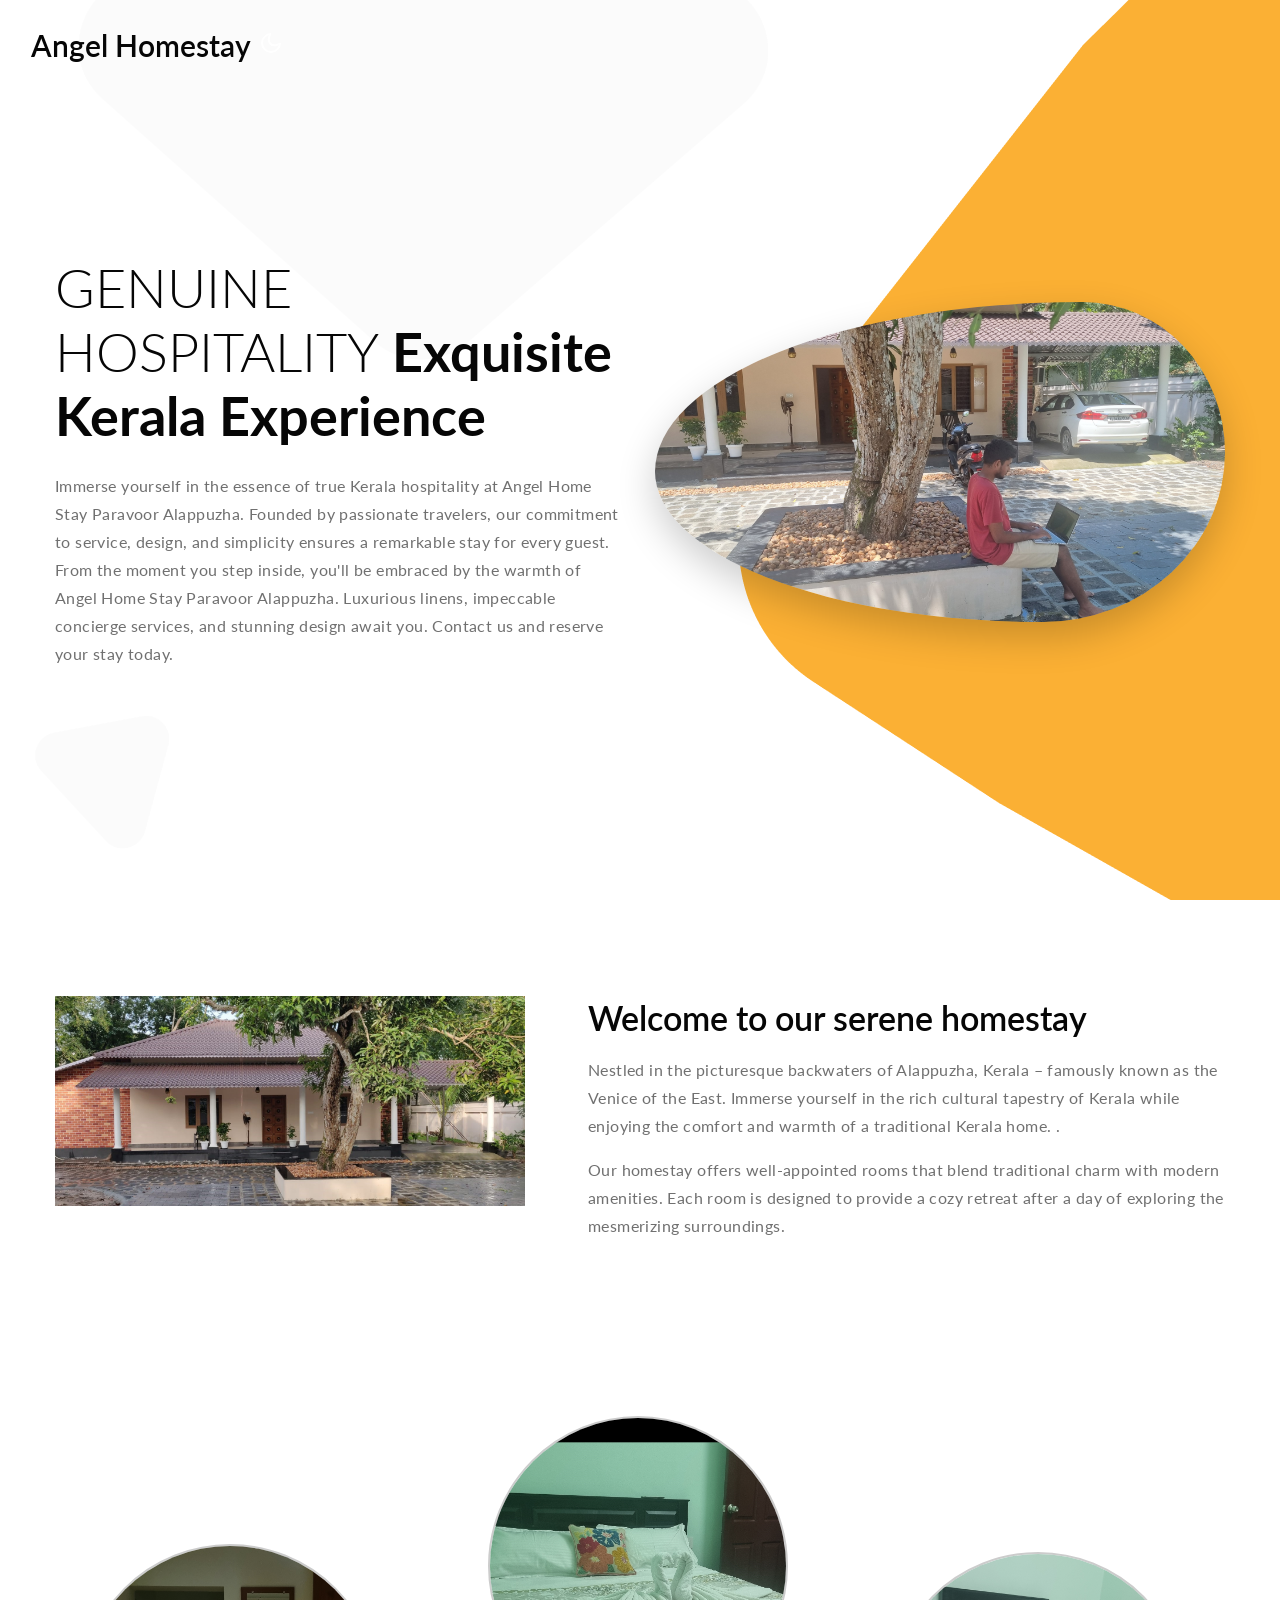
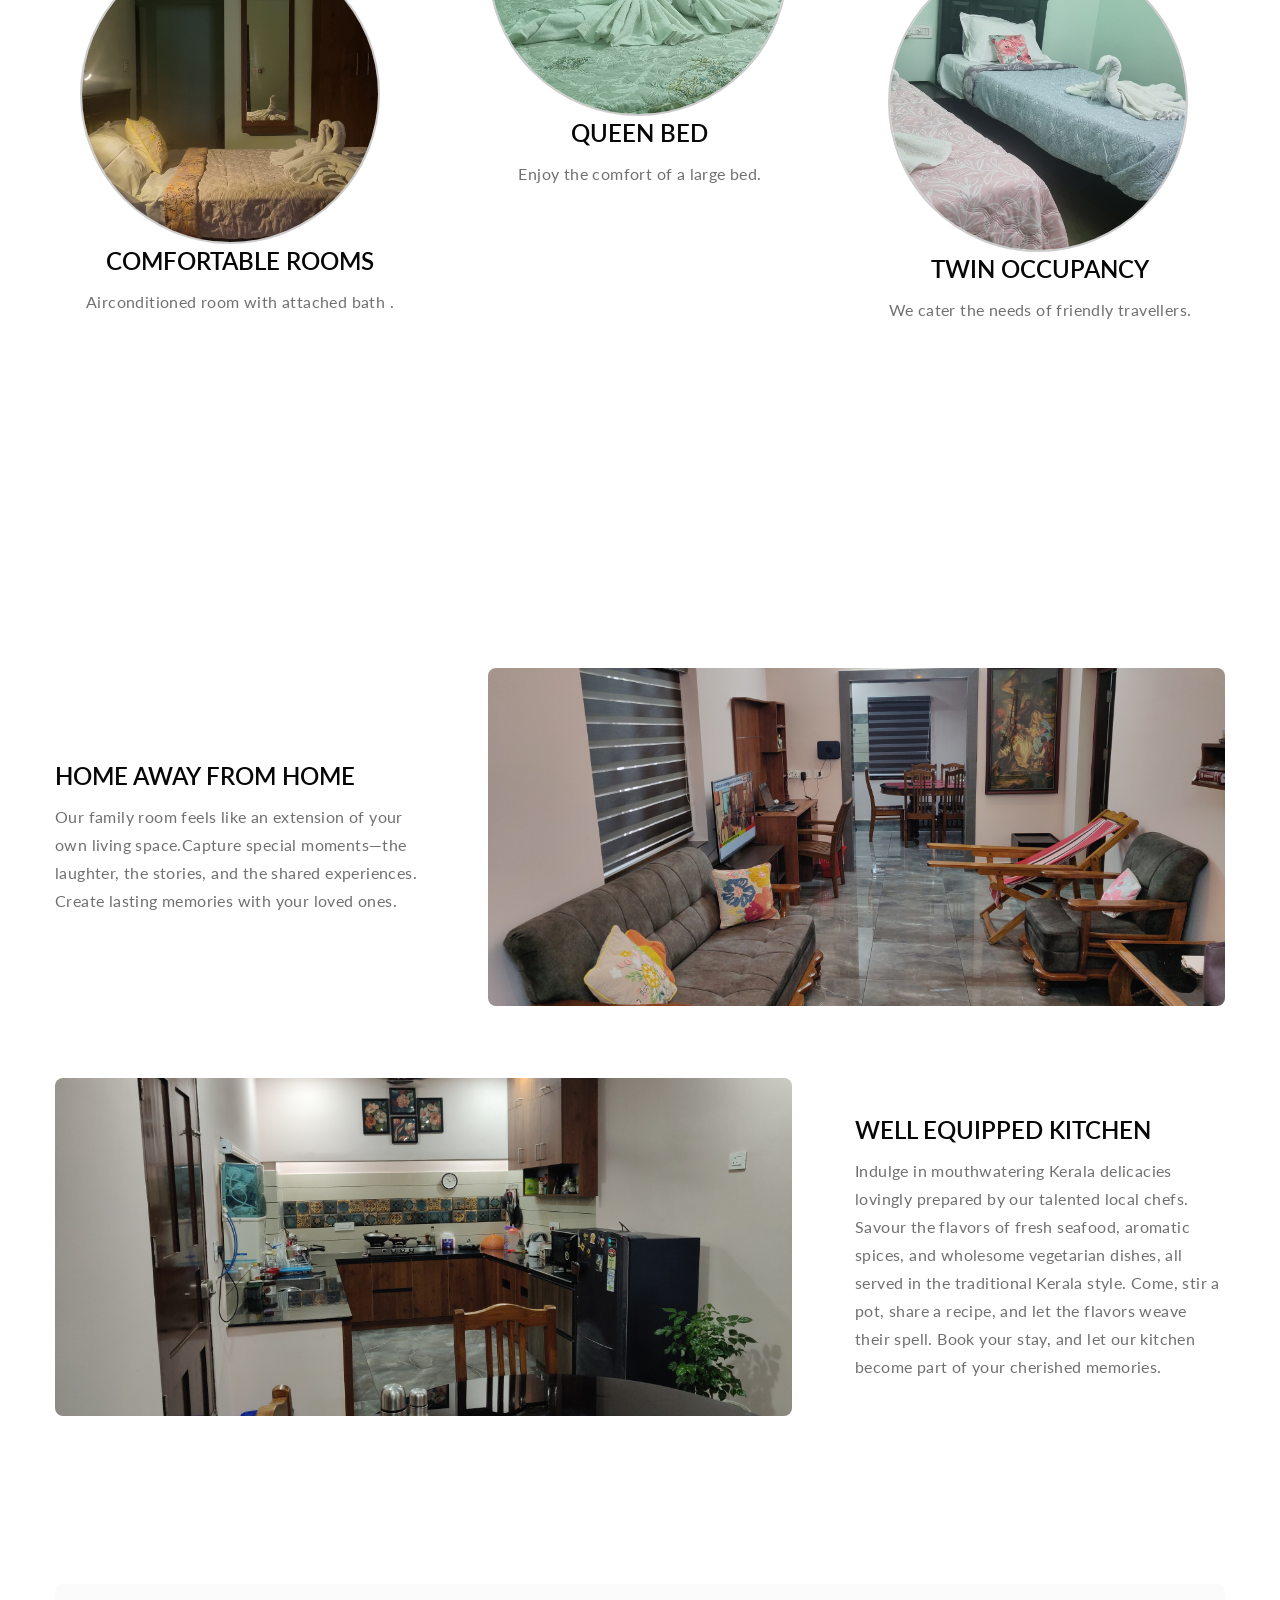
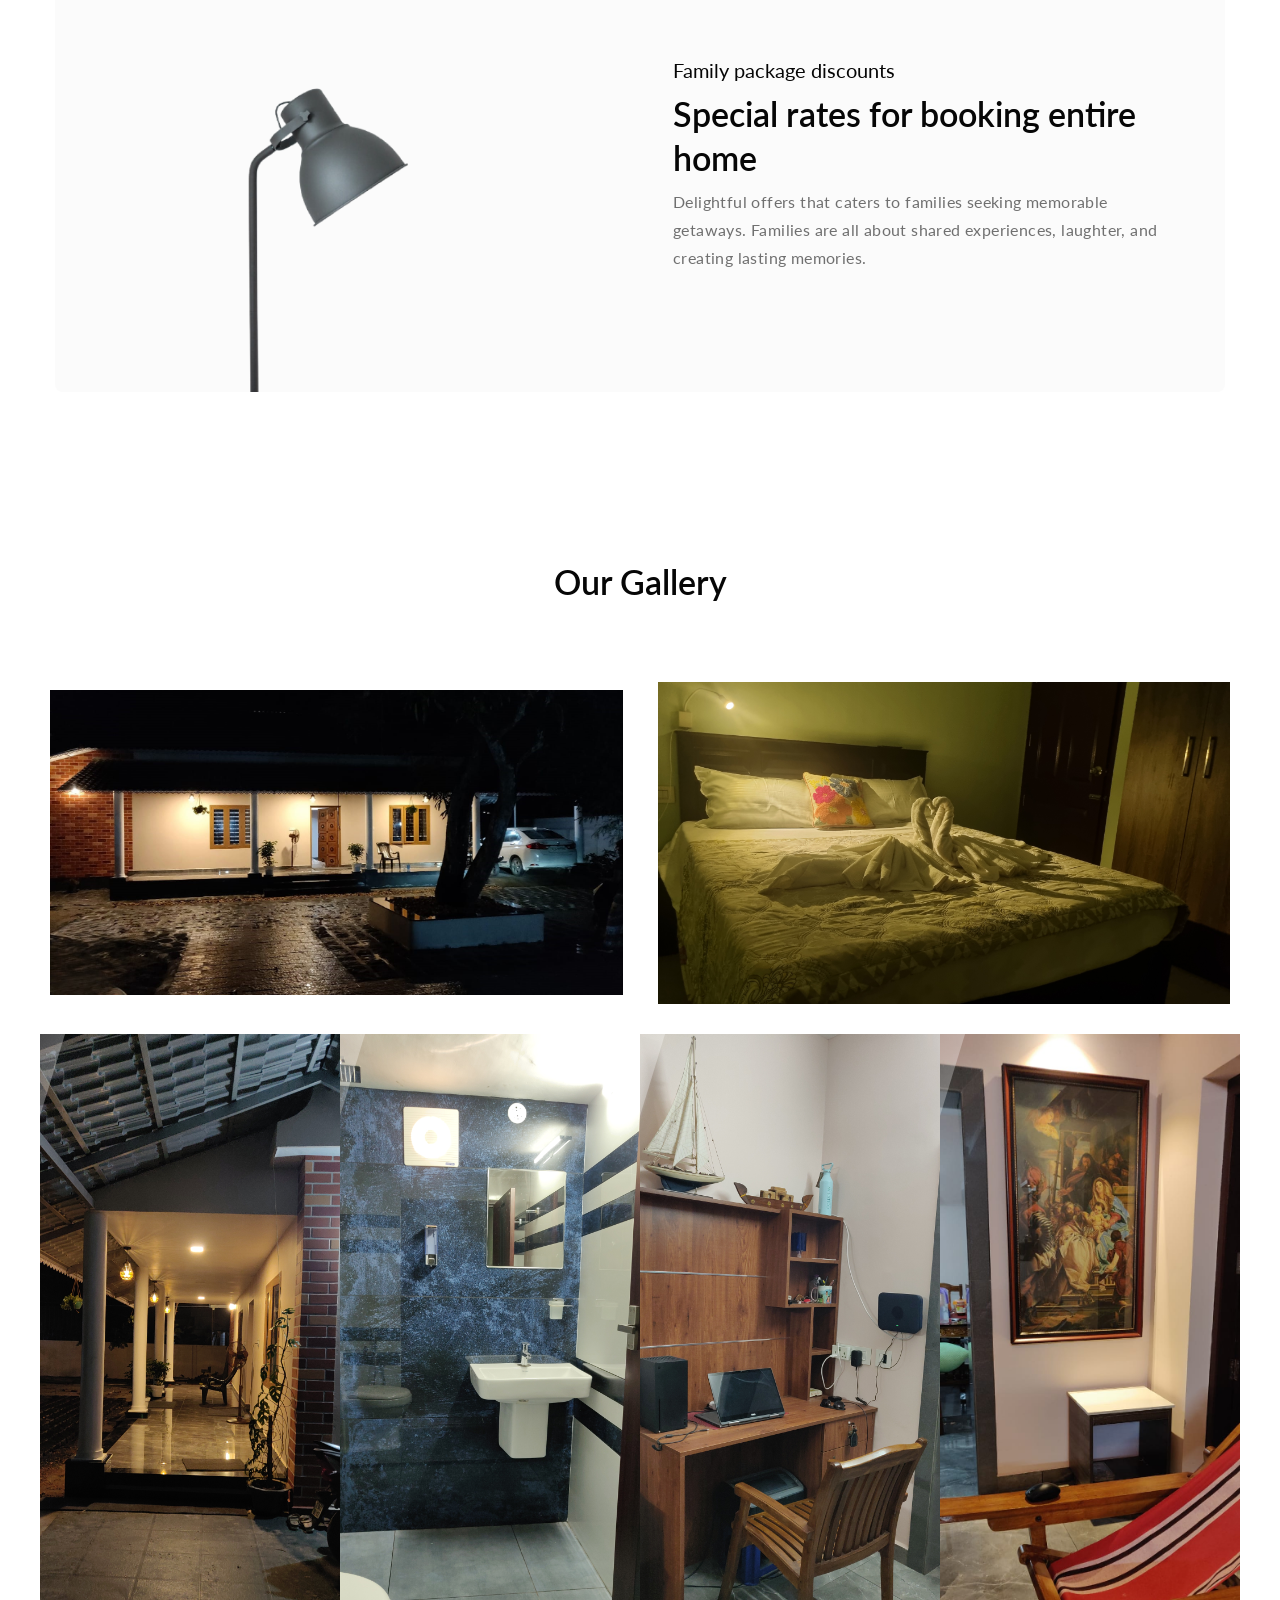
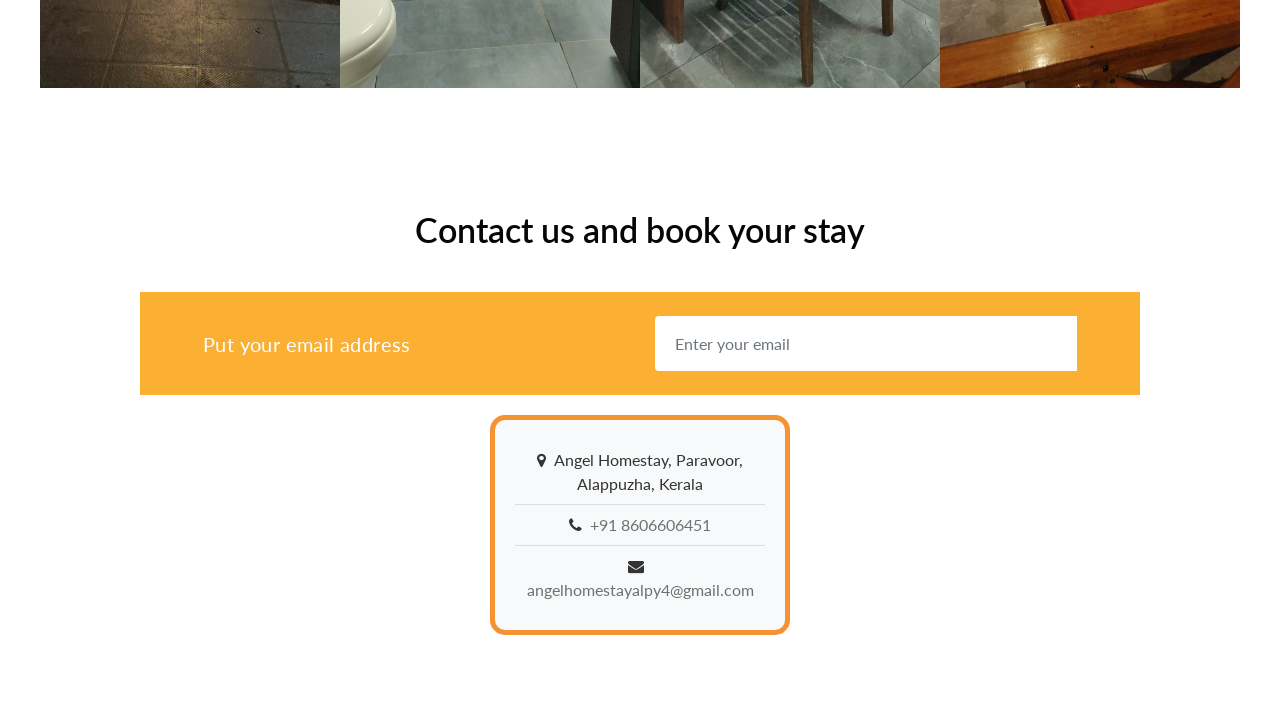
==== index.html @ 3b18d799 "Add files via upload" ====
<!--
Author: W3layouts
Author URL: http://w3layouts.com
-->
<!doctype html>
<html lang="en">

<head>
    <!-- Required meta tags -->
    <meta charset="utf-8">
    <meta name="viewport" content="width=device-width, initial-scale=1, shrink-to-fit=no">
    <title>Angel Homestay</title>
    <!-- google-fonts -->
    <link href="//fonts.googleapis.com/css2?family=Lato:wght@100;300;400;700;900&display=swap" rel="stylesheet">
    <!-- //google-fonts -->
    <!-- Template CSS Style link -->
    <link rel="stylesheet" href="assets/css/style-starter.css">
</head>

<body>
    <!--header-->
    <header id="site-header" class="fixed-top">
        <div class="container-fluid">
            <nav class="navbar navbar-expand-lg stroke">
                <h1>
                    <a class="navbar-brand d-flex align-items-center" href="index.html">
                       Angel Homestay</a>
                </h1>
                <!-- 
 <i class="fa fa-yelp mr-1" aria-hidden="true">if logo is image enable this   
    <a class="navbar-brand" href="#index.html">
        <img src="image-path" alt="Your logo" title="Your logo" style="height:35px;" />
    </a> -->

                <!-- toggle switch for light and dark theme -->
                <div class="cont-ser-position">
                    <nav class="navigation">
                        <div class="theme-switch-wrapper">
                            <label class="theme-switch" for="checkbox">
                                <input type="checkbox" id="checkbox">
                                <div class="mode-container">
                                    <i class="gg-sun"></i>
                                    <i class="gg-moon"></i>
                                </div>
                            </label>
                        </div>
                    </nav>
                </div>
                <!-- //toggle switch for light and dark theme -->
            </nav>
        </div>
    </header>
    <!--//header-->

    <!-- banner section -->
    <section id="home" class="w3l-banner py-5">
        <div class="container pt-5 pb-md-4">
            <div class="row align-items-center">
                <div class="col-md-6 pt-md-0 pt-4">
                    <h3 class="mb-sm-4 mb-3 title">GENUINE HOSPITALITY
                        <span>Exquisite Kerala Experience</span></h3>
                    <p>Immerse yourself in the essence of true Kerala hospitality at Angel Home Stay Paravoor Alappuzha. Founded by passionate travelers, our commitment to service, design, and simplicity ensures a remarkable stay for every guest.
From the moment you step inside, you'll be embraced by the warmth of Angel Home Stay Paravoor Alappuzha. Luxurious linens, impeccable concierge services, and stunning design await you. Contact us and reserve your stay today.</p>
                </div>
                <div class="col-md-6 banner-right mt-md-0 mt-4 text-right">
                    <img class="img-fluid" src="assets/images/banner2.jpg" alt=" ">
                </div>
            </div>
        </div>
    </section>
    <!-- //banner section -->

    <!-- banner bottom section -->
    <section class="w3l-aboutblock py-5">
        <div class="container py-md-5 py-sm-4">
            <div class="row">
                <div class="col-lg-5 left-wthree-img mb-lg-0 mb-5">
                    <img class="img-fluid" src="assets/images/about.jpg" alt=" ">
                </div>
                <div class="col-lg-7 about-right-faq align-self pl-lg-5">
                    <h3 class="title-style mb-2">Welcome to our serene homestay</h3>
                    <p class="mt-3"> Nestled in the picturesque backwaters of Alappuzha, Kerala – famously known as the Venice of the East. Immerse yourself in the rich cultural tapestry of Kerala while enjoying the comfort and warmth of a traditional Kerala home.
.</p>
                    <p class="mt-3">Our homestay offers well-appointed rooms that blend traditional charm with modern amenities. Each room is designed to provide a cozy retreat after a day of exploring the mesmerizing surroundings.

                            </div>
                        </div>
                    </div>
                </div>

    <!-- grids section -->
    <section class="w3l-grids-sec py-5">
        <div class="container py-md-4">
            <div class="row text-center justify-content-center">
                <div class="col-lg-4 col-md-6 col-sm-6 p-0">
                    <div class="grid-content-sec column-content p-4">
                        <div class="image-wrapper">
                            <img src="assets/images/grid1.jpg" alt="product" class="responsive-circle">
                        </div>
                        <h5><a href="about.html" class="title-style-anchor" style=>Comfortable Rooms</a></h5>
                        <p class="para">Airconditioned room with attached bath .</p>
                    </div>
                </div>
                <div class="col-lg-4 col-md-6 col-sm-6 p-2">
                    
                    <div class="grid-content-sec column-content mt-sm-4 p-4">
                        <div class="image-wrapper">
                            <img src="assets/images/grid2.jpg" alt="product" class="responsive-circle">
                        </div>
                        <h5><a href="about.html" class="title-style-anchor">Queen bed</a></h5>
                        <p class="para">Enjoy the comfort of a large bed.</p>
                    </div>
                </div>
                <div class="col-lg-4 col-md-6 col-sm-6 p-2 mt-lg-0 mt-4 d-grid-res">
                    <div class="grid-content-sec column-content respon-order-2 mb-lg-4 p-4">
                        <div class="image-wrapper">
                            <img src="assets/images/grid3.jpg" alt="product" class="responsive-circle">
                        </div>
                        <h5><a href="about.html" class="title-style-anchor">Twin Occupancy</a></h5>
                        <p class="para">We cater the needs of friendly travellers.</p>
                    </div>
                    
                </div>
            </div>
        </div>
    </section>
    <!-- //grids section -->

    <!-- image with content section -->
    <section class="image-with-content py-sm-5 py-4">
        <div class="container py-md-5">
            <div class="row align-items-center">
                <div class="col-lg-4 col-md-5 content-sec-1">
                    <h4><a href="services.html" class="title-style-anchor">Home Away from Home</a></h4>
                    <p>Our family room feels like an extension of your own living space.Capture special moments—the laughter, the stories, and the shared experiences. Create lasting memories with your loved ones.
                    </p>
                </div>
                <div class="col-lg-8 col-md-7 pl-lg-5 mt-md-0 mt-sm-5 mt-4">
                    <img src="assets/images/image1.jpg" alt="product" class="img-responsive">
                </div>
            </div>
            <div class="row align-items-center d-grid-res mt-5 pt-md-4">
                <div class="col-lg-8 col-md-7 pr-lg-5 mt-md-0 mt-sm-5 mt-4 respon-order-2">
                    <img src="assets/images/image2.jpg" alt="product" class="img-responsive">
                </div>
                <div class="col-lg-4 col-md-5 content-sec-1 respon-order-1">
                    <h4><a href="services.html" class="title-style-anchor">Well Equipped Kitchen</a></h4>
                    <p>Indulge in mouthwatering Kerala delicacies lovingly prepared by our talented local chefs. Savour the flavors of fresh seafood, aromatic spices, and wholesome vegetarian dishes, all served in the traditional Kerala style.
                        Come, stir a pot, share a recipe, and let the flavors weave their spell. Book your stay, and let our kitchen become part of your cherished memories. 

                    </p>
                </div>
            </div>
        </div>
    </section>
    <!-- //image with content section -->

    <!-- background section -->
    <div class="w3l-background-sec py-5">
        <div class="container py-md-4">
            <div class="content-section py-5">
                <div style="max-width:600px" class="ml-auto py-4 px-sm-5 px-4">
                    <h5 class="title-small mb-2">Family package discounts</h5>
                    <h3 class="title-style mb-2">Special rates for booking entire home </h3>
                    <p>Delightful offers that caters to families seeking memorable getaways. Families are all about shared experiences, laughter, and creating lasting memories.</p>
                    <ul class="list-coast mt-4">
                    </ul>
                    <div class="mt-5">
                    </div>
                </div>
            </div>
        </div>
    </div>
    <!-- //background section -->

    <!-- gallery section -->
    <div class="gallery section-agile py-5">
        <div class="container py-lg-5 py-md-4">
            <div class="row justify-content-center text-center">
                <div class="col-md-8">
                    <div class="section-heading mb-sm-5 mb-4">
                        <h3 class="title-style mb-2">Our Gallery</h3>
                    </div>
                </div>
            </div>
            <div class="row gallery_grids">
                <div class="flex-container1 ">
                    <div class="column column1 hover14">
                        <a href="assets/images/g5.jpg">
                            <figure>
                                <img src="assets/images/g5.jpg"/>
                            </figure>
                        </a>

                    </div>
                    <div class="column column2 hover14">
                        <a href="assets/images/g6.jpg">
                            <figure>
                                <img src="assets/images/g6.jpg"/>
                            </figure>
                        </a>
                    </div>
                    
                </div>
                <!--
                <div>
                    <div class="flex-container2">
                        <div class="column column3">
                            <a href="assets/images/g1.jpg">
                                <figure>
                                    <img src="assets/images/g1.jpg"/>
                                </figure>
                            </a>

                        </div>

                        <div class="column column3">
                            <a href="assets/images/g2.jpg">
                                <figure>
                                    <img src="assets/images/g2.jpg"/>
                                </figure>
                            </a>

                        </div>

                        <div class="column column3">
                            <a href="assets/images/g3.jpg">
                                <figure>
                                    <img src="assets/images/g3.jpg"/>
                                </figure>
                            </a>

                        </div>

                        <div class="column column3">
                            <a href="assets/images/g4.jpg">
                                <figure>
                                    <img src="assets/images/g4.jpg"/>
                                </figure>
                            </a>

                        </div>
                    </div>
                -->
                
                <div class="col-4 gallery-img-grid gallery_grid1 hover14 column">
                    <div class="gallery_effect">
                        <a href="assets/images/g1.jpg" class="js-img-viwer d-block">
                            <figure>
                                <img src="assets/images/g1.jpg" alt=" " class="img-fluid" />
                            </figure>
                        </a>
                    </div>
                </div>
                <div class="col-4 gallery-img-grid hover14 column">
                    <div class="gallery_effect">
                        <a href="assets/images/g4.jpg" class="js-img-viwer d-block">
                            <figure>
                                <img src="assets/images/g4.jpg" alt=" " class="img-fluid" />
                            </figure>
                        </a>
                    </div>
                </div>
                <div class="col-4 gallery-img-grid hover14 column">
                    <div class="gallery_effect">
                        <a href="assets/images/g3.jpg" class="js-img-viwer d-block">
                            <figure>
                                <img src="assets/images/g3.jpg" alt=" " class="img-fluid" />
                            </figure>
                        </a>
                    </div>
                </div>
                <div class="col-4 gallery-img-grid hover14 column">
                    <div class="gallery_effect">
                        <a href="assets/images/g2.jpg" class="js-img-viwer d-block">
                            <figure>
                                <img src="assets/images/g2.jpg" alt=" " class="img-fluid" />
                            </figure>
                        </a>
                    </div>
                </div>
                </div>
                
                <!--div class="col-4 gallery-img-grid hover14 column">
                    <div class="gallery_effect">
                        <a href="assets/images/g5.jpg" class="js-img-viwer d-block">
                            <figure>
                                <img src="assets/images/g5.jpg" alt=" " class="img-fluid" />
                            </figure>
                        </a>
                    </div>
                </!--div>
                <div class="col-4 gallery-img-grid hover14 column">
                    <div class="gallery_effect">
                        <a href="assets/images/g6.jpg" class="js-img-viwer d-block">
                            <figure>
                                <img src="assets/images/g6.jpg" alt=" " class="img-fluid" />
                            </figure>
                        </a>
                    </div>
                </div>-->
            </div>
        </div>
    </div>
    <!-- //gallery section -->

    <!-- text content -->
    <div class="w3l-text-6 text-center py-4">
        <div class="container">
            <div class="m-auto" style="max-width:500px;">
                <h3 class="title-style mb-3">Contact us and book your stay</h3>
            </div>
        </div>
    </div>
    <!-- //text content -->

    <!-- form section -->
    <div class="main-w3 px-md-4 " id="newsletter">
        <div class="container ">
            <div class="w3l-forms-9 py-4 m-auto px-md-5 px-4" style="max-width:1000px">
                <div class="container-fluid ">
                    <div class="row align-items-center">
                        <div class="main-midd col-xl-6 col-lg-5">
                            <p  style="font-size: 20px;">Put your email address</p>
                        </div>
                        <div class="main-midd-2 col-xl-6 col-lg-7 mt-lg-0 ">
                            <form action="#url" method="GET" class="rightside-form">
                                <input type="email" class="form-control" name="email" placeholder="Enter your email"/>
                            </form>
                        </div>
                    </div>
                </div>
            </div>
        </div>
    </div>
    <!-- //form section -->

    <!-- footer -->
    
                    
                    <!-- <div class="col-lg-3 footer-contact-list mt-lg-0 mt-md-5 mt-4 align-items-center">
                        <h6 class="footer-title-29">Contact Info </h6>
                        <ul class="align-items-center">
                            <li class="d-flex align-items-center py-2"><i class="fa fa-map-marker mr-2"
                                    aria-hidden="true"></i>Angel Homestay, Paravoor, Alappuzha, Kerala</li>
                            <li class="d-flex align-items-center py-2"><i class="fa fa-phone mr-2"
                                    aria-hidden="true"></i><a href="tel:+12 23456790">+91
                                    8606606451</a></li>
                            <li class="d-flex align-items-center py-2"><i class="fa fa-envelope mr-2"
                                    aria-hidden="true"></i><a href="mailto:angelhomestayalpy4@gmail.co">angelhomestayalpy4@gmail.com</a></li>
                        </ul>
                    </div> -->
                    <div class="container21">
                        <ul class="centered-list">
                            <li class="  py-2"><i class="fa fa-map-marker mr-2"
                                aria-hidden="true"></i>Angel Homestay, Paravoor, Alappuzha, Kerala</li>
                        <li class="  py-2"><i class="fa fa-phone mr-2"
                                aria-hidden="true"></i><a href="tel:+12 23456790">+91
                                8606606451</a></li>
                        <li class="  py-2"><i class="fa fa-envelope mr-2"
                                aria-hidden="true"></i><a href="mailto:angelhomestayalpy4@gmail.co">angelhomestayalpy4@gmail.com</a></li>
                        </ul>
                    </div>
                
    <!-- //footer -->
   

    <!-- Js scripts -->
    <!-- move top -->
    <button onclick="topFunction()" id="movetop" title="Go to top">
        <span class="fa fa-level-up" aria-hidden="true"></span>
    </button>
    <script>
        // When the user scrolls down 20px from the top of the document, show the button
        window.onscroll = function () {
            scrollFunction()
        };

        function scrollFunction() {
            if (document.body.scrollTop > 20 || document.documentElement.scrollTop > 20) {
                document.getElementById("movetop").style.display = "block";
            } else {
                document.getElementById("movetop").style.display = "none";
            }
        }

        // When the user clicks on the button, scroll to the top of the document
        function topFunction() {
            document.body.scrollTop = 0;
            document.documentElement.scrollTop = 0;
        }
    </script>
    <!-- //move top -->

    <!-- common jquery plugin -->
    <script src="assets/js/jquery-3.3.1.min.js"></script>
    <!-- //common jquery plugin -->

    <!-- gallery popup js -->
    <script src="assets/js/smartphoto.js"></script>
    <script>
        document.addEventListener('DOMContentLoaded', function () {
            const sm = new SmartPhoto(".js-img-viwer", {
                showAnimation: false
            });
            // sm.destroy();
        });
    </script>
    <!-- //gallery popup js -->

    <!-- theme switch js (light and dark)-->
    <script src="assets/js/theme-change.js"></script>
    <script>
        function autoType(elementClass, typingSpeed) {
            var thhis = $(elementClass);
            thhis.css({
                "position": "relative",
                "display": "inline-block"
            });
            thhis.prepend('<div class="cursor" style="right: initial; left:0;"></div>');
            thhis = thhis.find(".text-js");
            var text = thhis.text().trim().split('');
            var amntOfChars = text.length;
            var newString = "";
            thhis.text("|");
            setTimeout(function () {
                thhis.css("opacity", 1);
                thhis.prev().removeAttr("style");
                thhis.text("");
                for (var i = 0; i < amntOfChars; i++) {
                    (function (i, char) {
                        setTimeout(function () {
                            newString += char;
                            thhis.text(newString);
                        }, i * typingSpeed);
                    })(i + 1, text[i]);
                }
            }, 1500);
        }

        $(document).ready(function () {
            // Now to start autoTyping just call the autoType function with the 
            // class of outer div
            // The second paramter is the speed between each letter is typed.   
            autoType(".type-js", 200);
        });
    </script>
    
</body>

</html>
---- assets/css/style-starter.css ----
@charset "UTF-8";

/*--
Author: W3layouts
Author URL: http://w3layouts.com
--*/
/*!
 * Bootstrap v4.4.1 (https://getbootstrap.com/)
 * Copyright 2011-2019 The Bootstrap Authors
 * Copyright 2011-2019 Twitter, Inc.
 * Licensed under MIT (https://github.com/twbs/bootstrap/blob/master/LICENSE)
 */
:root {
  --blue: #007bff;
  --indigo: #6610f2;
  --purple: #6f42c1;
  --pink: #e83e8c;
  --red: #dc3545;
  --orange: #fd7e14;
  --yellow: #ffc107;
  --green: #28a745;
  --teal: #20c997;
  --cyan: #17a2b8;
  --white: #fff;
  --gray: #6c757d;
  --gray-dark: #343a40;
  --primary: #ff4c4c;
  --secondary: #e71d36;
  --success: #28a745;
  --info: #17a2b8;
  --warning: #ffc107;
  --danger: #dc3545;
  --light: #f8f9fa;
  --dark: #343a40;
  --breakpoint-xs: 0;
  --breakpoint-sm: 576px;
  --breakpoint-md: 768px;
  --breakpoint-lg: 992px;
  --breakpoint-xl: 1200px;
  --font-family-sans-serif: -apple-system, BlinkMacSystemFont, "Segoe UI", Roboto, "Helvetica Neue", Arial, "Noto Sans", sans-serif, "Apple Color Emoji", "Segoe UI Emoji", "Segoe UI Symbol", "Noto Color Emoji";
  --font-family-monospace: SFMono-Regular, Menlo, Monaco, Consolas, "Liberation Mono", "Courier New", monospace;
}

*,
*::before,
*::after {
  box-sizing: border-box;
}

html {
  font-family: sans-serif;
  line-height: 1.15;
  -webkit-text-size-adjust: 100%;
  -webkit-tap-highlight-color: rgba(0, 0, 0, 0);
}

article,
aside,
figcaption,
figure,
footer,
header,
hgroup,
main,
nav,
section {
  display: block;
}

body {
  margin: 0;
  font-family: -apple-system, BlinkMacSystemFont, "Segoe UI", Roboto, "Helvetica Neue", Arial, "Noto Sans", sans-serif, "Apple Color Emoji", "Segoe UI Emoji", "Segoe UI Symbol", "Noto Color Emoji";
  font-size: 1rem;
  font-weight: 400;
  line-height: 1.5;
  color: #212529;
  text-align: left;
  background-color: #fff;
}

[tabindex="-1"]:focus:not(:focus-visible) {
  outline: 0 !important;
}

hr {
  box-sizing: content-box;
  height: 0;
  overflow: visible;
}

h1,
h2,
h3,
h4,
h5,
h6 {
  margin-top: 0;
  margin-bottom: 0.5rem;
}

p {
  margin-top: 0;
  margin-bottom: 1rem;
}

abbr[title],
abbr[data-original-title] {
  text-decoration: underline;
  -webkit-text-decoration: underline dotted;
  text-decoration: underline dotted;
  cursor: help;
  border-bottom: 0;
  -webkit-text-decoration-skip-ink: none;
  text-decoration-skip-ink: none;
}

address {
  margin-bottom: 1rem;
  font-style: normal;
  line-height: inherit;
}

ol,
ul,
dl {
  margin-top: 0;
  margin-bottom: 1rem;
}

ol ol,
ul ul,
ol ul,
ul ol {
  margin-bottom: 0;
}

dt {
  font-weight: 600;
}

dd {
  margin-bottom: .5rem;
  margin-left: 0;
}

blockquote {
  margin: 0 0 1rem;
}

b,
strong {
  font-weight: bolder;
}

small {
  font-size: 80%;
}

sub,
sup {
  position: relative;
  font-size: 75%;
  line-height: 0;
  vertical-align: baseline;
}

sub {
  bottom: -.25em;
}

sup {
  top: -.5em;
}

a {
  color: var(--font-color);
  text-decoration: none;
  background-color: transparent;
}

a:hover {
  color: var(--primary-color);
  text-decoration: underline;
}

a,
a:hover,
button,
button:hover {
  text-decoration: none;
  transition: .5s all;
  -moz-transition: .5s all;
}

a:not([href]) {
  color: inherit;
  text-decoration: none;
}

a:not([href]):hover {
  color: inherit;
  text-decoration: none;
}

pre,
code,
kbd,
samp {
  font-family: SFMono-Regular, Menlo, Monaco, Consolas, "Liberation Mono", "Courier New", monospace;
  font-size: 1em;
}

pre {
  margin-top: 0;
  margin-bottom: 1rem;
  overflow: auto;
}

figure {
  margin: 0 0 1rem;
}

img {
  vertical-align: middle;
  border-style: none;
}

svg {
  overflow: hidden;
  vertical-align: middle;
}

table {
  border-collapse: collapse;
}

caption {
  padding-top: 0.75rem;
  padding-bottom: 0.75rem;
  color: #6c757d;
  text-align: left;
  caption-side: bottom;
}

th {
  text-align: inherit;
}

label {
  display: inline-block;
  margin-bottom: 0.5rem;
}

button {
  border-radius: 0;
}

button:focus {
  outline: 1px dotted;
  outline: 5px auto -webkit-focus-ring-color;
}

input,
button,
select,
optgroup,
textarea {
  margin: 0;
  font-family: inherit;
  font-size: inherit;
  line-height: inherit;
}

button,
input {
  overflow: visible;
}

button,
select {
  text-transform: none;
}

select {
  word-wrap: normal;
}

button,
[type="button"],
[type="reset"],
[type="submit"] {
  -webkit-appearance: button;
}

button:not(:disabled),
[type="button"]:not(:disabled),
[type="reset"]:not(:disabled),
[type="submit"]:not(:disabled) {
  cursor: pointer;
}

button::-moz-focus-inner,
[type="button"]::-moz-focus-inner,
[type="reset"]::-moz-focus-inner,
[type="submit"]::-moz-focus-inner {
  padding: 0;
  border-style: none;
}

input[type="radio"],
input[type="checkbox"] {
  box-sizing: border-box;
  padding: 0;
}

input[type="date"],
input[type="time"],
input[type="datetime-local"],
input[type="month"] {
  -webkit-appearance: listbox;
}

textarea {
  overflow: auto;
  resize: vertical;
}

fieldset {
  min-width: 0;
  padding: 0;
  margin: 0;
  border: 0;
}

legend {
  display: block;
  width: 100%;
  max-width: 100%;
  padding: 0;
  margin-bottom: .5rem;
  font-size: 1.5rem;
  line-height: inherit;
  color: inherit;
  white-space: normal;
}

@media (max-width: 1200px) {
  legend {
    font-size: calc(1.275rem + 0.3vw);
  }
}

progress {
  vertical-align: baseline;
}

[type="number"]::-webkit-inner-spin-button,
[type="number"]::-webkit-outer-spin-button {
  height: auto;
}

[type="search"] {
  outline-offset: -2px;
  -webkit-appearance: none;
}

[type="search"]::-webkit-search-decoration {
  -webkit-appearance: none;
}

::-webkit-file-upload-button {
  font: inherit;
  -webkit-appearance: button;
}

output {
  display: inline-block;
}

summary {
  display: list-item;
  cursor: pointer;
}

template {
  display: none;
}

[hidden] {
  display: none !important;
}

h1,
h2,
h3,
h4,
h5,
h6,
.h1,
.h2,
.h3,
.h4,
.h5,
.h6 {
  margin-bottom: 0.5rem;
  font-weight: 400;
  line-height: 28px;
}

h1,
.h1 {
  font-size: 2.5rem;
}

@media (max-width: 1200px) {

  h1,
  .h1 {
    font-size: calc(1.375rem + 1.5vw);
  }
}

h2,
.h2 {
  font-size: 2rem;
}

@media (max-width: 1200px) {

  h2,
  .h2 {
    font-size: calc(1.325rem + 0.9vw);
  }
}

h3,
.h3 {
  font-size: 1.75rem;
}

@media (max-width: 1200px) {

  h3,
  .h3 {
    font-size: calc(1.3rem + 0.6vw);
  }
}

h4,
.h4 {
  font-size: 1.5rem;
}

@media (max-width: 1200px) {

  h4,
  .h4 {
    font-size: calc(1.275rem + 0.3vw);
  }
}

h5,
.h5 {
  font-size: 1.25rem;
}

h6,
.h6 {
  font-size: 1rem;
}

.lead {
  font-size: 1.25rem;
  font-weight: 300;
}

.display-1 {
  font-size: 6rem;
  font-weight: 300;
  line-height: 1.2;
}

@media (max-width: 1200px) {
  .display-1 {
    font-size: calc(1.725rem + 5.7vw);
  }
}

.display-2 {
  font-size: 5.5rem;
  font-weight: 300;
  line-height: 1.2;
}

@media (max-width: 1200px) {
  .display-2 {
    font-size: calc(1.675rem + 5.1vw);
  }
}

.display-3 {
  font-size: 4.5rem;
  font-weight: 300;
  line-height: 1.2;
}

@media (max-width: 1200px) {
  .display-3 {
    font-size: calc(1.575rem + 3.9vw);
  }
}

.display-4 {
  font-size: 3.5rem;
  font-weight: 300;
  line-height: 1.2;
}

@media (max-width: 1200px) {
  .display-4 {
    font-size: calc(1.475rem + 2.7vw);
  }
}

hr {
  margin-top: 1rem;
  margin-bottom: 1rem;
  border: 0;
  border-top: 1px solid rgba(0, 0, 0, 0.1);
}

small,
.small {
  font-size: 80%;
  font-weight: 400;
}

mark,
.mark {
  padding: 0.2em;
  background-color: #fcf8e3;
}

.list-unstyled {
  padding-left: 0;
  list-style: none;
}

.list-inline {
  padding-left: 0;
  list-style: none;
}

.list-inline-item {
  display: inline-block;
}

.list-inline-item:not(:last-child) {
  margin-right: 0.5rem;
}

.initialism {
  font-size: 90%;
  text-transform: uppercase;
}

.blockquote {
  margin-bottom: 1rem;
  font-size: 1.25rem;
}

.blockquote-footer {
  display: block;
  font-size: 80%;
  color: #6c757d;
}

.blockquote-footer::before {
  content: "\2014\00A0";
}

.img-fluid {
  max-width: 100%;
  height: auto;
}

.img-thumbnail {
  padding: 0.25rem;
  background-color: #fff;
  border: 1px solid #dee2e6;
  border-radius: 0.25rem;
  max-width: 100%;
  height: auto;
}

.figure {
  display: inline-block;
}

.figure-img {
  margin-bottom: 0.5rem;
  line-height: 1;
}

.figure-caption {
  font-size: 90%;
  color: #6c757d;
}

code {
  font-size: 87.5%;
  color: #e83e8c;
  word-wrap: break-word;
}

a>code {
  color: inherit;
}

kbd {
  padding: 0.2rem 0.4rem;
  font-size: 87.5%;
  color: #fff;
  background-color: #212529;
  border-radius: 0.2rem;
}

kbd kbd {
  padding: 0;
  font-size: 100%;
  font-weight: 600;
}

pre {
  display: block;
  font-size: 87.5%;
  color: #212529;
}

pre code {
  font-size: inherit;
  color: inherit;
  word-break: normal;
}

.pre-scrollable {
  max-height: 340px;
  overflow-y: scroll;
}

.container {
  width: 100%;
  padding-right: 15px;
  padding-left: 15px;
  margin-right: auto;
  margin-left: auto;
}

@media (min-width: 576px) {
  .container {
    max-width: 540px;
  }
}

@media (min-width: 768px) {
  .container {
    max-width: 720px;
  }
}

@media (min-width: 992px) {
  .container {
    max-width: 960px;
  }
}

@media (min-width: 1200px) {
  .container {
    max-width: 1140px;
  }
}

.container-fluid,
.container-sm,
.container-md,
.container-lg,
.container-xl {
  width: 100%;
  padding-right: 15px;
  padding-left: 15px;
  margin-right: auto;
  margin-left: auto;
}

@media (min-width: 576px) {

  .container,
  .container-sm {
    max-width: 540px;
  }
}

@media (min-width: 768px) {

  .container,
  .container-sm,
  .container-md {
    max-width: 720px;
  }
}

@media (min-width: 992px) {

  .container,
  .container-sm,
  .container-md,
  .container-lg {
    max-width: 960px;
  }
}

@media (min-width: 1200px) {

  .container,
  .container-sm,
  .container-md,
  .container-lg,
  .container-xl {
    max-width: 1140px;
  }
}

.row {
  display: flex;
  flex-wrap: wrap;
  margin-right: -15px;
  margin-left: -15px;
}

.no-gutters {
  margin-right: 0;
  margin-left: 0;
}

.no-gutters>.col,
.no-gutters>[class*="col-"] {
  padding-right: 0;
  padding-left: 0;
}

col-4 {
  position: relative;
  width: 100%;
  height: 100px;
  padding-right: 15px;
  padding-left: 15px;
}

.col-1,
.col-2,
.col-3,

.col-5,
.col-6,
.col-7,
.col-8,
.col-9,
.col-10,
.col-11,
.col-12,
.col,
.col-auto,
.col-sm-1,
.col-sm-2,
.col-sm-3,
.col-sm-4,
.col-sm-5,
.col-sm-6,
.col-sm-7,
.col-sm-8,
.col-sm-9,
.col-sm-10,
.col-sm-11,
.col-sm-12,
.col-sm,
.col-sm-auto,
.col-md-1,
.col-md-2,
.col-md-3,
.col-md-4,
.col-md-5,
.col-md-6,
.col-md-7,
.col-md-8,
.col-md-9,
.col-md-10,
.col-md-11,
.col-md-12,
.col-md,
.col-md-auto,
.col-lg-1,
.col-lg-2,
.col-lg-3,
.col-lg-4,
.col-lg-5,
.col-lg-6,
.col-lg-7,
.col-lg-8,
.col-lg-9,
.col-lg-10,
.col-lg-11,
.col-lg-12,
.col-lg,
.col-lg-auto,
.col-xl-1,
.col-xl-2,
.col-xl-3,
.col-xl-4,
.col-xl-5,
.col-xl-6,
.col-xl-7,
.col-xl-8,
.col-xl-9,
.col-xl-10,
.col-xl-11,
.col-xl-12,
.col-xl,
.col-xl-auto {
  position: relative;
  width: 100%;
  padding-right: 15px;
  padding-left: 15px;
}

.col {
  flex-basis: 0;
  flex-grow: 1;
  max-width: 100%;
}

.row-cols-1>* {
  flex: 0 0 100%;
  max-width: 100%;
}

.row-cols-2>* {
  flex: 0 0 50%;
  max-width: 50%;
}

.row-cols-3>* {
  flex: 0 0 33.33333%;
  max-width: 33.33333%;
}

.row-cols-4>* {
  flex: 0 0 25%;
  max-width: 25%;
}

.row-cols-5>* {
  flex: 0 0 20%;
  max-width: 20%;
}

.row-cols-6>* {
  flex: 0 0 16.66667%;
  max-width: 16.66667%;
}

.col-auto {
  flex: 0 0 auto;
  width: auto;
  max-width: 100%;
}

.col-1 {
  flex: 0 0 8.33333%;
  max-width: 8.33333%;
}

.col-2 {
  flex: 0 0 16.66667%;
  max-width: 16.66667%;
}

.col-3 {
  flex: 0 0 25%;
  max-width: 25%;
}

.col-4 {
  flex: 0 0 33.33333%;
  max-width: 33.33333%;
}

.col-5 {
  flex: 0 0 41.66667%;
  max-width: 41.66667%;
}

.col-6 {
  flex: 0 0 50%;
  max-width: 50%;
}

.col-7 {
  flex: 0 0 58.33333%;
  max-width: 58.33333%;
}

.col-8 {
  flex: 0 0 66.66667%;
  max-width: 66.66667%;
}

.col-9 {
  flex: 0 0 75%;
  max-width: 75%;
}

.col-10 {
  flex: 0 0 83.33333%;
  max-width: 83.33333%;
}

.col-11 {
  flex: 0 0 91.66667%;
  max-width: 91.66667%;
}

.col-12 {
  flex: 0 0 100%;
  max-width: 100%;
}

.order-first {
  order: -1;
}

.order-last {
  order: 13;
}

.order-0 {
  order: 0;
}

.order-1 {
  order: 1;
}

.order-2 {
  order: 2;
}

.order-3 {
  order: 3;
}

.order-4 {
  order: 4;
}

.order-5 {
  order: 5;
}

.order-6 {
  order: 6;
}

.order-7 {
  order: 7;
}

.order-8 {
  order: 8;
}

.order-9 {
  order: 9;
}

.order-10 {
  order: 10;
}

.order-11 {
  order: 11;
}

.order-12 {
  order: 12;
}

.offset-1 {
  margin-left: 8.33333%;
}

.offset-2 {
  margin-left: 16.66667%;
}

.offset-3 {
  margin-left: 25%;
}

.offset-4 {
  margin-left: 33.33333%;
}

.offset-5 {
  margin-left: 41.66667%;
}

.offset-6 {
  margin-left: 50%;
}

.offset-7 {
  margin-left: 58.33333%;
}

.offset-8 {
  margin-left: 66.66667%;
}

.offset-9 {
  margin-left: 75%;
}

.offset-10 {
  margin-left: 83.33333%;
}

.offset-11 {
  margin-left: 91.66667%;
}

@media (min-width: 576px) {
  .col-sm {
    flex-basis: 0;
    flex-grow: 1;
    max-width: 100%;
  }

  .row-cols-sm-1>* {
    flex: 0 0 100%;
    max-width: 100%;
  }

  .row-cols-sm-2>* {
    flex: 0 0 50%;
    max-width: 50%;
  }

  .row-cols-sm-3>* {
    flex: 0 0 33.33333%;
    max-width: 33.33333%;
  }

  .row-cols-sm-4>* {
    flex: 0 0 25%;
    max-width: 25%;
  }

  .row-cols-sm-5>* {
    flex: 0 0 20%;
    max-width: 20%;
  }

  .row-cols-sm-6>* {
    flex: 0 0 16.66667%;
    max-width: 16.66667%;
  }

  .col-sm-auto {
    flex: 0 0 auto;
    width: auto;
    max-width: 100%;
  }

  .col-sm-1 {
    flex: 0 0 8.33333%;
    max-width: 8.33333%;
  }

  .col-sm-2 {
    flex: 0 0 16.66667%;
    max-width: 16.66667%;
  }

  .col-sm-3 {
    flex: 0 0 25%;
    max-width: 25%;
  }

  .col-sm-4 {
    flex: 0 0 33.33333%;
    max-width: 33.33333%;
  }

  .col-sm-5 {
    flex: 0 0 41.66667%;
    max-width: 41.66667%;
  }

  .col-sm-6 {
    flex: 0 0 50%;
    max-width: 50%;
  }

  .col-sm-7 {
    flex: 0 0 58.33333%;
    max-width: 58.33333%;
  }

  .col-sm-8 {
    flex: 0 0 66.66667%;
    max-width: 66.66667%;
  }

  .col-sm-9 {
    flex: 0 0 75%;
    max-width: 75%;
  }

  .col-sm-10 {
    flex: 0 0 83.33333%;
    max-width: 83.33333%;
  }

  .col-sm-11 {
    flex: 0 0 91.66667%;
    max-width: 91.66667%;
  }

  .col-sm-12 {
    flex: 0 0 100%;
    max-width: 100%;
  }

  .order-sm-first {
    order: -1;
  }

  .order-sm-last {
    order: 13;
  }

  .order-sm-0 {
    order: 0;
  }

  .order-sm-1 {
    order: 1;
  }

  .order-sm-2 {
    order: 2;
  }

  .order-sm-3 {
    order: 3;
  }

  .order-sm-4 {
    order: 4;
  }

  .order-sm-5 {
    order: 5;
  }

  .order-sm-6 {
    order: 6;
  }

  .order-sm-7 {
    order: 7;
  }

  .order-sm-8 {
    order: 8;
  }

  .order-sm-9 {
    order: 9;
  }

  .order-sm-10 {
    order: 10;
  }

  .order-sm-11 {
    order: 11;
  }

  .order-sm-12 {
    order: 12;
  }

  .offset-sm-0 {
    margin-left: 0;
  }

  .offset-sm-1 {
    margin-left: 8.33333%;
  }

  .offset-sm-2 {
    margin-left: 16.66667%;
  }

  .offset-sm-3 {
    margin-left: 25%;
  }

  .offset-sm-4 {
    margin-left: 33.33333%;
  }

  .offset-sm-5 {
    margin-left: 41.66667%;
  }

  .offset-sm-6 {
    margin-left: 50%;
  }

  .offset-sm-7 {
    margin-left: 58.33333%;
  }

  .offset-sm-8 {
    margin-left: 66.66667%;
  }

  .offset-sm-9 {
    margin-left: 75%;
  }

  .offset-sm-10 {
    margin-left: 83.33333%;
  }

  .offset-sm-11 {
    margin-left: 91.66667%;
  }
}

@media (min-width: 768px) {
  .col-md {
    flex-basis: 0;
    flex-grow: 1;
    max-width: 100%;
  }

  .row-cols-md-1>* {
    flex: 0 0 100%;
    max-width: 100%;
  }

  .row-cols-md-2>* {
    flex: 0 0 50%;
    max-width: 50%;
  }

  .row-cols-md-3>* {
    flex: 0 0 33.33333%;
    max-width: 33.33333%;
  }

  .row-cols-md-4>* {
    flex: 0 0 25%;
    max-width: 25%;
  }

  .row-cols-md-5>* {
    flex: 0 0 20%;
    max-width: 20%;
  }

  .row-cols-md-6>* {
    flex: 0 0 16.66667%;
    max-width: 16.66667%;
  }

  .col-md-auto {
    flex: 0 0 auto;
    width: auto;
    max-width: 100%;
  }

  .col-md-1 {
    flex: 0 0 8.33333%;
    max-width: 8.33333%;
  }

  .col-md-2 {
    flex: 0 0 16.66667%;
    max-width: 16.66667%;
  }

  .col-md-3 {
    flex: 0 0 25%;
    max-width: 25%;
  }

  .col-md-4 {
    flex: 0 0 33.33333%;
    max-width: 33.33333%;
  }

  .col-md-5 {
    flex: 0 0 41.66667%;
    max-width: 41.66667%;
  }

  .col-md-6 {
    flex: 0 0 50%;
    max-width: 50%;
  }

  .col-md-7 {
    flex: 0 0 58.33333%;
    max-width: 58.33333%;
  }

  .col-md-8 {
    flex: 0 0 66.66667%;
    max-width: 66.66667%;
  }

  .col-md-9 {
    flex: 0 0 75%;
    max-width: 75%;
  }

  .col-md-10 {
    flex: 0 0 83.33333%;
    max-width: 83.33333%;
  }

  .col-md-11 {
    flex: 0 0 91.66667%;
    max-width: 91.66667%;
  }

  .col-md-12 {
    flex: 0 0 100%;
    max-width: 100%;
  }

  .order-md-first {
    order: -1;
  }

  .order-md-last {
    order: 13;
  }

  .order-md-0 {
    order: 0;
  }

  .order-md-1 {
    order: 1;
  }

  .order-md-2 {
    order: 2;
  }

  .order-md-3 {
    order: 3;
  }

  .order-md-4 {
    order: 4;
  }

  .order-md-5 {
    order: 5;
  }

  .order-md-6 {
    order: 6;
  }

  .order-md-7 {
    order: 7;
  }

  .order-md-8 {
    order: 8;
  }

  .order-md-9 {
    order: 9;
  }

  .order-md-10 {
    order: 10;
  }

  .order-md-11 {
    order: 11;
  }

  .order-md-12 {
    order: 12;
  }

  .offset-md-0 {
    margin-left: 0;
  }

  .offset-md-1 {
    margin-left: 8.33333%;
  }

  .offset-md-2 {
    margin-left: 16.66667%;
  }

  .offset-md-3 {
    margin-left: 25%;
  }

  .offset-md-4 {
    margin-left: 33.33333%;
  }

  .offset-md-5 {
    margin-left: 41.66667%;
  }

  .offset-md-6 {
    margin-left: 50%;
  }

  .offset-md-7 {
    margin-left: 58.33333%;
  }

  .offset-md-8 {
    margin-left: 66.66667%;
  }

  .offset-md-9 {
    margin-left: 75%;
  }

  .offset-md-10 {
    margin-left: 83.33333%;
  }

  .offset-md-11 {
    margin-left: 91.66667%;
  }
}

@media (min-width: 992px) {
  .col-lg {
    flex-basis: 0;
    flex-grow: 1;
    max-width: 100%;
  }

  .row-cols-lg-1>* {
    flex: 0 0 100%;
    max-width: 100%;
  }

  .row-cols-lg-2>* {
    flex: 0 0 50%;
    max-width: 50%;
  }

  .row-cols-lg-3>* {
    flex: 0 0 33.33333%;
    max-width: 33.33333%;
  }

  .row-cols-lg-4>* {
    flex: 0 0 25%;
    max-width: 25%;
  }

  .row-cols-lg-5>* {
    flex: 0 0 20%;
    max-width: 20%;
  }

  .row-cols-lg-6>* {
    flex: 0 0 16.66667%;
    max-width: 16.66667%;
  }

  .col-lg-auto {
    flex: 0 0 auto;
    width: auto;
    max-width: 100%;
  }

  .col-lg-1 {
    flex: 0 0 8.33333%;
    max-width: 8.33333%;
  }

  .col-lg-2 {
    flex: 0 0 16.66667%;
    max-width: 16.66667%;
  }

  .col-lg-3 {
    flex: 0 0 25%;
    max-width: 25%;
  }

  .col-lg-4 {
    flex: 0 0 33.33333%;
    max-width: 33.33333%;
  }

  .col-lg-5 {
    flex: 0 0 41.66667%;
    max-width: 41.66667%;
  }

  .col-lg-6 {
    flex: 0 0 50%;
    max-width: 50%;
  }

  .col-lg-7 {
    flex: 0 0 58.33333%;
    max-width: 58.33333%;
  }

  .col-lg-8 {
    flex: 0 0 66.66667%;
    max-width: 66.66667%;
  }

  .col-lg-9 {
    flex: 0 0 75%;
    max-width: 75%;
  }

  .col-lg-10 {
    flex: 0 0 83.33333%;
    max-width: 83.33333%;
  }

  .col-lg-11 {
    flex: 0 0 91.66667%;
    max-width: 91.66667%;
  }

  .col-lg-12 {
    flex: 0 0 100%;
    max-width: 100%;
  }

  .order-lg-first {
    order: -1;
  }

  .order-lg-last {
    order: 13;
  }

  .order-lg-0 {
    order: 0;
  }

  .order-lg-1 {
    order: 1;
  }

  .order-lg-2 {
    order: 2;
  }

  .order-lg-3 {
    order: 3;
  }

  .order-lg-4 {
    order: 4;
  }

  .order-lg-5 {
    order: 5;
  }

  .order-lg-6 {
    order: 6;
  }

  .order-lg-7 {
    order: 7;
  }

  .order-lg-8 {
    order: 8;
  }

  .order-lg-9 {
    order: 9;
  }

  .order-lg-10 {
    order: 10;
  }

  .order-lg-11 {
    order: 11;
  }

  .order-lg-12 {
    order: 12;
  }

  .offset-lg-0 {
    margin-left: 0;
  }

  .offset-lg-1 {
    margin-left: 8.33333%;
  }

  .offset-lg-2 {
    margin-left: 16.66667%;
  }

  .offset-lg-3 {
    margin-left: 25%;
  }

  .offset-lg-4 {
    margin-left: 33.33333%;
  }

  .offset-lg-5 {
    margin-left: 41.66667%;
  }

  .offset-lg-6 {
    margin-left: 50%;
  }

  .offset-lg-7 {
    margin-left: 58.33333%;
  }

  .offset-lg-8 {
    margin-left: 66.66667%;
  }

  .offset-lg-9 {
    margin-left: 75%;
  }

  .offset-lg-10 {
    margin-left: 83.33333%;
  }

  .offset-lg-11 {
    margin-left: 91.66667%;
  }
}

@media (min-width: 1200px) {
  .col-xl {
    flex-basis: 0;
    flex-grow: 1;
    max-width: 100%;
  }

  .row-cols-xl-1>* {
    flex: 0 0 100%;
    max-width: 100%;
  }

  .row-cols-xl-2>* {
    flex: 0 0 50%;
    max-width: 50%;
  }

  .row-cols-xl-3>* {
    flex: 0 0 33.33333%;
    max-width: 33.33333%;
  }

  .row-cols-xl-4>* {
    flex: 0 0 25%;
    max-width: 25%;
  }

  .row-cols-xl-5>* {
    flex: 0 0 20%;
    max-width: 20%;
  }

  .row-cols-xl-6>* {
    flex: 0 0 16.66667%;
    max-width: 16.66667%;
  }

  .col-xl-auto {
    flex: 0 0 auto;
    width: auto;
    max-width: 100%;
  }

  .col-xl-1 {
    flex: 0 0 8.33333%;
    max-width: 8.33333%;
  }

  .col-xl-2 {
    flex: 0 0 16.66667%;
    max-width: 16.66667%;
  }

  .col-xl-3 {
    flex: 0 0 25%;
    max-width: 25%;
  }

  .col-xl-4 {
    flex: 0 0 33.33333%;
    max-width: 33.33333%;
  }

  .col-xl-5 {
    flex: 0 0 41.66667%;
    max-width: 41.66667%;
  }

  .col-xl-6 {
    flex: 0 0 50%;
    max-width: 50%;
  }

  .col-xl-7 {
    flex: 0 0 58.33333%;
    max-width: 58.33333%;
  }

  .col-xl-8 {
    flex: 0 0 66.66667%;
    max-width: 66.66667%;
  }

  .col-xl-9 {
    flex: 0 0 75%;
    max-width: 75%;
  }

  .col-xl-10 {
    flex: 0 0 83.33333%;
    max-width: 83.33333%;
  }

  .col-xl-11 {
    flex: 0 0 91.66667%;
    max-width: 91.66667%;
  }

  .col-xl-12 {
    flex: 0 0 100%;
    max-width: 100%;
  }

  .order-xl-first {
    order: -1;
  }

  .order-xl-last {
    order: 13;
  }

  .order-xl-0 {
    order: 0;
  }

  .order-xl-1 {
    order: 1;
  }

  .order-xl-2 {
    order: 2;
  }

  .order-xl-3 {
    order: 3;
  }

  .order-xl-4 {
    order: 4;
  }

  .order-xl-5 {
    order: 5;
  }

  .order-xl-6 {
    order: 6;
  }

  .order-xl-7 {
    order: 7;
  }

  .order-xl-8 {
    order: 8;
  }

  .order-xl-9 {
    order: 9;
  }

  .order-xl-10 {
    order: 10;
  }

  .order-xl-11 {
    order: 11;
  }

  .order-xl-12 {
    order: 12;
  }

  .offset-xl-0 {
    margin-left: 0;
  }

  .offset-xl-1 {
    margin-left: 8.33333%;
  }

  .offset-xl-2 {
    margin-left: 16.66667%;
  }

  .offset-xl-3 {
    margin-left: 25%;
  }

  .offset-xl-4 {
    margin-left: 33.33333%;
  }

  .offset-xl-5 {
    margin-left: 41.66667%;
  }

  .offset-xl-6 {
    margin-left: 50%;
  }

  .offset-xl-7 {
    margin-left: 58.33333%;
  }

  .offset-xl-8 {
    margin-left: 66.66667%;
  }

  .offset-xl-9 {
    margin-left: 75%;
  }

  .offset-xl-10 {
    margin-left: 83.33333%;
  }

  .offset-xl-11 {
    margin-left: 91.66667%;
  }
}

.table {
  width: 100%;
  margin-bottom: 1rem;
  color: #212529;
}

.table th,
.table td {
  padding: 0.75rem;
  vertical-align: top;
  border-top: 1px solid #dee2e6;
}

.table thead th {
  vertical-align: bottom;
  border-bottom: 2px solid #dee2e6;
}

.table tbody+tbody {
  border-top: 2px solid #dee2e6;
}

.table-sm th,
.table-sm td {
  padding: 0.3rem;
}

.table-bordered {
  border: 1px solid #dee2e6;
}

.table-bordered th,
.table-bordered td {
  border: 1px solid #dee2e6;
}

.table-bordered thead th,
.table-bordered thead td {
  border-bottom-width: 2px;
}

.table-borderless th,
.table-borderless td,
.table-borderless thead th,
.table-borderless tbody+tbody {
  border: 0;
}

.table-striped tbody tr:nth-of-type(odd) {
  background-color: rgba(0, 0, 0, 0.05);
}

.table-hover tbody tr:hover {
  color: #212529;
  background-color: rgba(0, 0, 0, 0.075);
}

.table-primary,
.table-primary>th,
.table-primary>td {
  background-color: #c4f0df;
}

.table-primary th,
.table-primary td,
.table-primary thead th,
.table-primary tbody+tbody {
  border-color: #92e3c3;
}

.table-hover .table-primary:hover {
  background-color: #b0ebd4;
}

.table-hover .table-primary:hover>td,
.table-hover .table-primary:hover>th {
  background-color: #b0ebd4;
}

.table-secondary,
.table-secondary>th,
.table-secondary>td {
  background-color: #c8c7d3;
}

.table-secondary th,
.table-secondary td,
.table-secondary thead th,
.table-secondary tbody+tbody {
  border-color: #9996ae;
}

.table-hover .table-secondary:hover {
  background-color: #bab9c8;
}

.table-hover .table-secondary:hover>td,
.table-hover .table-secondary:hover>th {
  background-color: #bab9c8;
}

.table-success,
.table-success>th,
.table-success>td {
  background-color: #c3e6cb;
}

.table-success th,
.table-success td,
.table-success thead th,
.table-success tbody+tbody {
  border-color: #8fd19e;
}

.table-hover .table-success:hover {
  background-color: #b1dfbb;
}

.table-hover .table-success:hover>td,
.table-hover .table-success:hover>th {
  background-color: #b1dfbb;
}

.table-info,
.table-info>th,
.table-info>td {
  background-color: #bee5eb;
}

.table-info th,
.table-info td,
.table-info thead th,
.table-info tbody+tbody {
  border-color: #86cfda;
}

.table-hover .table-info:hover {
  background-color: #abdde5;
}

.table-hover .table-info:hover>td,
.table-hover .table-info:hover>th {
  background-color: #abdde5;
}

.table-warning,
.table-warning>th,
.table-warning>td {
  background-color: #ffeeba;
}

.table-warning th,
.table-warning td,
.table-warning thead th,
.table-warning tbody+tbody {
  border-color: #ffdf7e;
}

.table-hover .table-warning:hover {
  background-color: #ffe8a1;
}

.table-hover .table-warning:hover>td,
.table-hover .table-warning:hover>th {
  background-color: #ffe8a1;
}

.table-danger,
.table-danger>th,
.table-danger>td {
  background-color: #f5c6cb;
}

.table-danger th,
.table-danger td,
.table-danger thead th,
.table-danger tbody+tbody {
  border-color: #ed969e;
}

.table-hover .table-danger:hover {
  background-color: #f1b0b7;
}

.table-hover .table-danger:hover>td,
.table-hover .table-danger:hover>th {
  background-color: #f1b0b7;
}

.table-light,
.table-light>th,
.table-light>td {
  background-color: #fdfdfe;
}

.table-light th,
.table-light td,
.table-light thead th,
.table-light tbody+tbody {
  border-color: #fbfcfc;
}

.table-hover .table-light:hover {
  background-color: #ececf6;
}

.table-hover .table-light:hover>td,
.table-hover .table-light:hover>th {
  background-color: #ececf6;
}

.table-dark,
.table-dark>th,
.table-dark>td {
  background-color: #c6c8ca;
}

.table-dark th,
.table-dark td,
.table-dark thead th,
.table-dark tbody+tbody {
  border-color: #95999c;
}

.table-hover .table-dark:hover {
  background-color: #b9bbbe;
}

.table-hover .table-dark:hover>td,
.table-hover .table-dark:hover>th {
  background-color: #b9bbbe;
}

.table-active,
.table-active>th,
.table-active>td {
  background-color: rgba(0, 0, 0, 0.075);
}

.table-hover .table-active:hover {
  background-color: rgba(0, 0, 0, 0.075);
}

.table-hover .table-active:hover>td,
.table-hover .table-active:hover>th {
  background-color: rgba(0, 0, 0, 0.075);
}

.table .thead-dark th {
  color: #fff;
  background-color: #343a40;
  border-color: #454d55;
}

.table .thead-light th {
  color: #495057;
  background-color: #e9ecef;
  border-color: #dee2e6;
}

.table-dark {
  color: #fff;
  background-color: #343a40;
}

.table-dark th,
.table-dark td,
.table-dark thead th {
  border-color: #454d55;
}

.table-dark.table-bordered {
  border: 0;
}

.table-dark.table-striped tbody tr:nth-of-type(odd) {
  background-color: rgba(255, 255, 255, 0.05);
}

.table-dark.table-hover tbody tr:hover {
  color: #fff;
  background-color: rgba(255, 255, 255, 0.075);
}

@media (max-width: 575.98px) {
  .table-responsive-sm {
    display: block;
    width: 100%;
    overflow-x: auto;
    -webkit-overflow-scrolling: touch;
  }

  .table-responsive-sm>.table-bordered {
    border: 0;
  }
}

@media (max-width: 767.98px) {
  .table-responsive-md {
    display: block;
    width: 100%;
    overflow-x: auto;
    -webkit-overflow-scrolling: touch;
  }

  .table-responsive-md>.table-bordered {
    border: 0;
  }
}

@media (max-width: 991.98px) {
  .table-responsive-lg {
    display: block;
    width: 100%;
    overflow-x: auto;
    -webkit-overflow-scrolling: touch;
  }

  .table-responsive-lg>.table-bordered {
    border: 0;
  }
}

@media (max-width: 1199.98px) {
  .table-responsive-xl {
    display: block;
    width: 100%;
    overflow-x: auto;
    -webkit-overflow-scrolling: touch;
  }

  .table-responsive-xl>.table-bordered {
    border: 0;
  }
}

.table-responsive {
  display: block;
  width: 100%;
  overflow-x: auto;
  -webkit-overflow-scrolling: touch;
}

.table-responsive>.table-bordered {
  border: 0;
}

.form-control {
  display: block;
  width: 100%;
  height: calc(1.5em + 0.75rem + 2px);
  padding: 0.375rem 0.75rem;
  font-size: 1rem;
  font-weight: 400;
  line-height: 1.5;
  color: #495057;
  background-color: #fff;
  background-clip: padding-box;
  border: 1px solid #ced4da;
  border-radius: 0.25rem;
  transition: border-color 0.15s ease-in-out, box-shadow 0.15s ease-in-out;
}

@media (prefers-reduced-motion: reduce) {
  .form-control {
    transition: none;
  }
}

.form-control::-ms-expand {
  background-color: transparent;
  border: 0;
}

.form-control:-moz-focusring {
  color: transparent;
  text-shadow: 0 0 0 #495057;
}

.form-control:focus {
  color: #495057;
  background-color: #fff;
  border-color: #91e6c4;
  outline: 0;
  box-shadow: 0 0 0 0.2rem rgba(46, 202, 139, 0.25);
}

.form-control::-webkit-input-placeholder {
  color: #6c757d;
  opacity: 1;
}

.form-control::-moz-placeholder {
  color: #6c757d;
  opacity: 1;
}

.form-control:-ms-input-placeholder {
  color: #6c757d;
  opacity: 1;
}

.form-control::-ms-input-placeholder {
  color: #6c757d;
  opacity: 1;
}

.form-control::placeholder {
  color: #6c757d;
  opacity: 1;
}

.form-control:disabled,
.form-control[readonly] {
  background-color: #e9ecef;
  opacity: 1;
}


.input-search input::-moz-placeholder {
  color: var(--paceholder-color-search);
  opacity: 1;
}

.input-search input:-ms-input-placeholder {
  color: var(--paceholder-color-search);
  opacity: 1;
}

.input-search input::-ms-input-placeholder {
  color: var(--paceholder-color-search);
  opacity: 1;
}

.input-search input::placeholder {
  color: var(--paceholder-color-search);
  opacity: 1;
}



select.form-control:focus::-ms-value {
  color: #495057;
  background-color: #fff;
}

.form-control-file,
.form-control-range {
  display: block;
  width: 100%;
}

.col-form-label {
  padding-top: calc(0.375rem + 1px);
  padding-bottom: calc(0.375rem + 1px);
  margin-bottom: 0;
  font-size: inherit;
  line-height: 1.5;
}

.col-form-label-lg {
  padding-top: calc(0.5rem + 1px);
  padding-bottom: calc(0.5rem + 1px);
  font-size: 1.25rem;
  line-height: 1.5;
}

.col-form-label-sm {
  padding-top: calc(0.25rem + 1px);
  padding-bottom: calc(0.25rem + 1px);
  font-size: 0.875rem;
  line-height: 1.5;
}

.form-control-plaintext {
  display: block;
  width: 100%;
  padding: 0.375rem 0;
  margin-bottom: 0;
  font-size: 1rem;
  line-height: 1.5;
  color: #212529;
  background-color: transparent;
  border: solid transparent;
  border-width: 1px 0;
}

.form-control-plaintext.form-control-sm,
.form-control-plaintext.form-control-lg {
  padding-right: 0;
  padding-left: 0;
}

.form-control-sm {
  height: calc(1.5em + 0.5rem + 2px);
  padding: 0.25rem 0.5rem;
  font-size: 0.875rem;
  line-height: 1.5;
  border-radius: 0.2rem;
}

.form-control-lg {
  height: calc(1.5em + 1rem + 2px);
  padding: 0.5rem 1rem;
  font-size: 1.25rem;
  line-height: 1.5;
  border-radius: 0.3rem;
}

select.form-control[size],
select.form-control[multiple] {
  height: auto;
}

textarea.form-control {
  height: auto;
}

.form-group {
  margin-bottom: 1rem;
}

.form-text {
  display: block;
  margin-top: 0.25rem;
}

.form-row {
  display: flex;
  flex-wrap: wrap;
  margin-right: -5px;
  margin-left: -5px;
}

.form-row>.col,
.form-row>[class*="col-"] {
  padding-right: 5px;
  padding-left: 5px;
}

.form-check {
  position: relative;
  display: block;
  padding-left: 1.25rem;
}

.form-check-input {
  position: absolute;
  margin-top: 0.3rem;
  margin-left: -1.25rem;
}

.form-check-input[disabled]~.form-check-label,
.form-check-input:disabled~.form-check-label {
  color: #6c757d;
}

.form-check-label {
  margin-bottom: 0;
}

.form-check-inline {
  display: inline-flex;
  align-items: center;
  padding-left: 0;
  margin-right: 0.75rem;
}

.form-check-inline .form-check-input {
  position: static;
  margin-top: 0;
  margin-right: 0.3125rem;
  margin-left: 0;
}

.valid-feedback {
  display: none;
  width: 100%;
  margin-top: 0.25rem;
  font-size: 80%;
  color: #28a745;
}

.valid-tooltip {
  position: absolute;
  top: 100%;
  z-index: 5;
  display: none;
  max-width: 100%;
  padding: 0.25rem 0.5rem;
  margin-top: .1rem;
  font-size: 0.875rem;
  line-height: 1.5;
  color: #fff;
  background-color: rgba(40, 167, 69, 0.9);
  border-radius: 0.25rem;
}

.was-validated :valid~.valid-feedback,
.was-validated :valid~.valid-tooltip,
.is-valid~.valid-feedback,
.is-valid~.valid-tooltip {
  display: block;
}

.was-validated .form-control:valid,
.form-control.is-valid {
  border-color: #28a745;
  padding-right: calc(1.5em + 0.75rem);
  background-image: url("data:image/svg+xml,%3csvg xmlns='http://www.w3.org/2000/svg' width='8' height='8' viewBox='0 0 8 8'%3e%3cpath fill='%2328a745' d='M2.3 6.73L.6 4.53c-.4-1.04.46-1.4 1.1-.8l1.1 1.4 3.4-3.8c.6-.63 1.6-.27 1.2.7l-4 4.6c-.43.5-.8.4-1.1.1z'/%3e%3c/svg%3e");
  background-repeat: no-repeat;
  background-position: right calc(0.375em + 0.1875rem) center;
  background-size: calc(0.75em + 0.375rem) calc(0.75em + 0.375rem);
}

.was-validated .form-control:valid:focus,
.form-control.is-valid:focus {
  border-color: #28a745;
  box-shadow: 0 0 0 0.2rem rgba(40, 167, 69, 0.25);
}

.was-validated textarea.form-control:valid,
textarea.form-control.is-valid {
  padding-right: calc(1.5em + 0.75rem);
  background-position: top calc(0.375em + 0.1875rem) right calc(0.375em + 0.1875rem);
}

.was-validated .custom-select:valid,
.custom-select.is-valid {
  border-color: #28a745;
  padding-right: calc(0.75em + 2.3125rem);
  background: url("data:image/svg+xml,%3csvg xmlns='http://www.w3.org/2000/svg' width='4' height='5' viewBox='0 0 4 5'%3e%3cpath fill='%23343a40' d='M2 0L0 2h4zm0 5L0 3h4z'/%3e%3c/svg%3e") no-repeat right 0.75rem center/8px 10px, url("data:image/svg+xml,%3csvg xmlns='http://www.w3.org/2000/svg' width='8' height='8' viewBox='0 0 8 8'%3e%3cpath fill='%2328a745' d='M2.3 6.73L.6 4.53c-.4-1.04.46-1.4 1.1-.8l1.1 1.4 3.4-3.8c.6-.63 1.6-.27 1.2.7l-4 4.6c-.43.5-.8.4-1.1.1z'/%3e%3c/svg%3e") #fff no-repeat center right 1.75rem/calc(0.75em + 0.375rem) calc(0.75em + 0.375rem);
}

.was-validated .custom-select:valid:focus,
.custom-select.is-valid:focus {
  border-color: #28a745;
  box-shadow: 0 0 0 0.2rem rgba(40, 167, 69, 0.25);
}

.was-validated .form-check-input:valid~.form-check-label,
.form-check-input.is-valid~.form-check-label {
  color: #28a745;
}

.was-validated .form-check-input:valid~.valid-feedback,
.was-validated .form-check-input:valid~.valid-tooltip,
.form-check-input.is-valid~.valid-feedback,
.form-check-input.is-valid~.valid-tooltip {
  display: block;
}

.was-validated .custom-control-input:valid~.custom-control-label,
.custom-control-input.is-valid~.custom-control-label {
  color: #28a745;
}

.was-validated .custom-control-input:valid~.custom-control-label::before,
.custom-control-input.is-valid~.custom-control-label::before {
  border-color: #28a745;
}

.was-validated .custom-control-input:valid:checked~.custom-control-label::before,
.custom-control-input.is-valid:checked~.custom-control-label::before {
  border-color: #34ce57;
  background-color: #34ce57;
}

.was-validated .custom-control-input:valid:focus~.custom-control-label::before,
.custom-control-input.is-valid:focus~.custom-control-label::before {
  box-shadow: 0 0 0 0.2rem rgba(40, 167, 69, 0.25);
}

.was-validated .custom-control-input:valid:focus:not(:checked)~.custom-control-label::before,
.custom-control-input.is-valid:focus:not(:checked)~.custom-control-label::before {
  border-color: #28a745;
}

.was-validated .custom-file-input:valid~.custom-file-label,
.custom-file-input.is-valid~.custom-file-label {
  border-color: #28a745;
}

.was-validated .custom-file-input:valid:focus~.custom-file-label,
.custom-file-input.is-valid:focus~.custom-file-label {
  border-color: #28a745;
  box-shadow: 0 0 0 0.2rem rgba(40, 167, 69, 0.25);
}

.invalid-feedback {
  display: none;
  width: 100%;
  margin-top: 0.25rem;
  font-size: 80%;
  color: #dc3545;
}

.invalid-tooltip {
  position: absolute;
  top: 100%;
  z-index: 5;
  display: none;
  max-width: 100%;
  padding: 0.25rem 0.5rem;
  margin-top: .1rem;
  font-size: 0.875rem;
  line-height: 1.5;
  color: #fff;
  background-color: rgba(220, 53, 69, 0.9);
  border-radius: 0.25rem;
}

.was-validated :invalid~.invalid-feedback,
.was-validated :invalid~.invalid-tooltip,
.is-invalid~.invalid-feedback,
.is-invalid~.invalid-tooltip {
  display: block;
}

.was-validated .form-control:invalid,
.form-control.is-invalid {
  border-color: #dc3545;
  padding-right: calc(1.5em + 0.75rem);
  background-image: url("data:image/svg+xml,%3csvg xmlns='http://www.w3.org/2000/svg' width='12' height='12' fill='none' stroke='%23dc3545' viewBox='0 0 12 12'%3e%3ccircle cx='6' cy='6' r='4.5'/%3e%3cpath stroke-linejoin='round' d='M5.8 3.6h.4L6 6.5z'/%3e%3ccircle cx='6' cy='8.2' r='.6' fill='%23dc3545' stroke='none'/%3e%3c/svg%3e");
  background-repeat: no-repeat;
  background-position: right calc(0.375em + 0.1875rem) center;
  background-size: calc(0.75em + 0.375rem) calc(0.75em + 0.375rem);
}

.was-validated .form-control:invalid:focus,
.form-control.is-invalid:focus {
  border-color: #dc3545;
  box-shadow: 0 0 0 0.2rem rgba(220, 53, 69, 0.25);
}

.was-validated textarea.form-control:invalid,
textarea.form-control.is-invalid {
  padding-right: calc(1.5em + 0.75rem);
  background-position: top calc(0.375em + 0.1875rem) right calc(0.375em + 0.1875rem);
}

.was-validated .custom-select:invalid,
.custom-select.is-invalid {
  border-color: #dc3545;
  padding-right: calc(0.75em + 2.3125rem);
  background: url("data:image/svg+xml,%3csvg xmlns='http://www.w3.org/2000/svg' width='4' height='5' viewBox='0 0 4 5'%3e%3cpath fill='%23343a40' d='M2 0L0 2h4zm0 5L0 3h4z'/%3e%3c/svg%3e") no-repeat right 0.75rem center/8px 10px, url("data:image/svg+xml,%3csvg xmlns='http://www.w3.org/2000/svg' width='12' height='12' fill='none' stroke='%23dc3545' viewBox='0 0 12 12'%3e%3ccircle cx='6' cy='6' r='4.5'/%3e%3cpath stroke-linejoin='round' d='M5.8 3.6h.4L6 6.5z'/%3e%3ccircle cx='6' cy='8.2' r='.6' fill='%23dc3545' stroke='none'/%3e%3c/svg%3e") #fff no-repeat center right 1.75rem/calc(0.75em + 0.375rem) calc(0.75em + 0.375rem);
}

.was-validated .custom-select:invalid:focus,
.custom-select.is-invalid:focus {
  border-color: #dc3545;
  box-shadow: 0 0 0 0.2rem rgba(220, 53, 69, 0.25);
}

.was-validated .form-check-input:invalid~.form-check-label,
.form-check-input.is-invalid~.form-check-label {
  color: #dc3545;
}

.was-validated .form-check-input:invalid~.invalid-feedback,
.was-validated .form-check-input:invalid~.invalid-tooltip,
.form-check-input.is-invalid~.invalid-feedback,
.form-check-input.is-invalid~.invalid-tooltip {
  display: block;
}

.was-validated .custom-control-input:invalid~.custom-control-label,
.custom-control-input.is-invalid~.custom-control-label {
  color: #dc3545;
}

.was-validated .custom-control-input:invalid~.custom-control-label::before,
.custom-control-input.is-invalid~.custom-control-label::before {
  border-color: #dc3545;
}

.was-validated .custom-control-input:invalid:checked~.custom-control-label::before,
.custom-control-input.is-invalid:checked~.custom-control-label::before {
  border-color: #e4606d;
  background-color: #e4606d;
}

.was-validated .custom-control-input:invalid:focus~.custom-control-label::before,
.custom-control-input.is-invalid:focus~.custom-control-label::before {
  box-shadow: 0 0 0 0.2rem rgba(220, 53, 69, 0.25);
}

.was-validated .custom-control-input:invalid:focus:not(:checked)~.custom-control-label::before,
.custom-control-input.is-invalid:focus:not(:checked)~.custom-control-label::before {
  border-color: #dc3545;
}

.was-validated .custom-file-input:invalid~.custom-file-label,
.custom-file-input.is-invalid~.custom-file-label {
  border-color: #dc3545;
}

.was-validated .custom-file-input:invalid:focus~.custom-file-label,
.custom-file-input.is-invalid:focus~.custom-file-label {
  border-color: #dc3545;
  box-shadow: 0 0 0 0.2rem rgba(220, 53, 69, 0.25);
}

.form-inline {
  display: flex;
  flex-flow: row wrap;
  align-items: center;
}

.form-inline .form-check {
  width: 100%;
}

@media (min-width: 576px) {
  .form-inline label {
    display: flex;
    align-items: center;
    justify-content: center;
    margin-bottom: 0;
  }

  .form-inline .form-group {
    display: flex;
    flex: 0 0 auto;
    flex-flow: row wrap;
    align-items: center;
    margin-bottom: 0;
  }

  .form-inline .form-control {
    display: inline-block;
    width: auto;
    vertical-align: middle;
  }

  .form-inline .form-control-plaintext {
    display: inline-block;
  }

  .form-inline .input-group,
  .form-inline .custom-select {
    width: auto;
  }

  .form-inline .form-check {
    display: flex;
    align-items: center;
    justify-content: center;
    width: auto;
    padding-left: 0;
  }

  .form-inline .form-check-input {
    position: relative;
    flex-shrink: 0;
    margin-top: 0;
    margin-right: 0.25rem;
    margin-left: 0;
  }

  .form-inline .custom-control {
    align-items: center;
    justify-content: center;
  }

  .form-inline .custom-control-label {
    margin-bottom: 0;
  }
}

.btn {
  display: inline-block;
  font-weight: 400;
  color: #212529;
  text-align: center;
  vertical-align: middle;
  cursor: pointer;
  -webkit-user-select: none;
  -moz-user-select: none;
  -ms-user-select: none;
  user-select: none;
  background-color: transparent;
  border: 1px solid transparent;
  padding: 0.375rem 0.75rem;
  font-size: 1rem;
  line-height: 1.5;
  border-radius: 0.25rem;
  transition: color 0.15s ease-in-out, background-color 0.15s ease-in-out, border-color 0.15s ease-in-out, box-shadow 0.15s ease-in-out;
}

@media (prefers-reduced-motion: reduce) {
  .btn {
    transition: none;
  }
}

.btn:hover {
  color: #212529;
  text-decoration: none;
}

.btn:focus,
.btn.focus {
  outline: 0;
  box-shadow: 0 0 0 0.2rem rgba(46, 202, 139, 0.25);
}

.btn.disabled,
.btn:disabled {
  opacity: 0.65;
}

a.btn.disabled,
fieldset:disabled a.btn {
  pointer-events: none;
}

.btn-primary {
  color: #fff;
  background-color: #ff4c4c;
  border: none;
}

.btn-primary:hover {
  color: #fff;
  background-color: #956fef;
  box-shadow: none;
}

.btn-primary:focus,
.btn-primary.focus {
  color: #fff;
  background-color: #956fef;
  border-color: #956fef;
  box-shadow: 0 0 0 0.2rem rgb(102 16 242 / 35%);
}

.btn-primary.disabled,
.btn-primary:disabled {
  color: #fff;
  background-color: #ff4c4c;
  border-color: #ff4c4c;
}

.btn-primary:not(:disabled):not(.disabled):active,
.btn-primary:not(:disabled):not(.disabled).active,
.show>.btn-primary.dropdown-toggle {
  color: #fff;
  background-color: #956fef;
  border-color: #956fef;
}

.btn-primary:not(:disabled):not(.disabled):active:focus,
.btn-primary:not(:disabled):not(.disabled).active:focus,
.show>.btn-primary.dropdown-toggle:focus {
  box-shadow: 0 0 0 0.2rem rgb(117 202 194 / 58%);
}

.btn-secondary {
  color: #fff;
  background-color: #e71d36;
  border-color: #e71d36;
}

.btn-secondary:hover {
  color: #fff;
  background-color: #2c294a;
  border-color: #272442;
}

.btn-secondary:focus,
.btn-secondary.focus {
  color: #fff;
  background-color: #2c294a;
  border-color: #272442;
  box-shadow: 0 0 0 0.2rem rgba(88, 84, 122, 0.5);
}

.btn-secondary.disabled,
.btn-secondary:disabled {
  color: #fff;
  background-color: #e71d36;
  border-color: #e71d36;
}

.btn-secondary:not(:disabled):not(.disabled):active,
.btn-secondary:not(:disabled):not(.disabled).active,
.show>.btn-secondary.dropdown-toggle {
  color: #fff;
  background-color: #272442;
  border-color: #22203a;
}

.btn-secondary:not(:disabled):not(.disabled):active:focus,
.btn-secondary:not(:disabled):not(.disabled).active:focus,
.show>.btn-secondary.dropdown-toggle:focus {
  box-shadow: 0 0 0 0.2rem rgba(88, 84, 122, 0.5);
}

.btn-success {
  color: #fff;
  background-color: #28a745;
  border-color: #28a745;
}

.btn-success:hover {
  color: #fff;
  background-color: #218838;
  border-color: #1e7e34;
}

.btn-success:focus,
.btn-success.focus {
  color: #fff;
  background-color: #218838;
  border-color: #1e7e34;
  box-shadow: 0 0 0 0.2rem rgba(72, 180, 97, 0.5);
}

.btn-success.disabled,
.btn-success:disabled {
  color: #fff;
  background-color: #28a745;
  border-color: #28a745;
}

.btn-success:not(:disabled):not(.disabled):active,
.btn-success:not(:disabled):not(.disabled).active,
.show>.btn-success.dropdown-toggle {
  color: #fff;
  background-color: #1e7e34;
  border-color: #1c7430;
}

.btn-success:not(:disabled):not(.disabled):active:focus,
.btn-success:not(:disabled):not(.disabled).active:focus,
.show>.btn-success.dropdown-toggle:focus {
  box-shadow: 0 0 0 0.2rem rgba(72, 180, 97, 0.5);
}

.btn-info {
  color: #fff;
  background-color: #17a2b8;
  border-color: #17a2b8;
}

.btn-info:hover {
  color: #fff;
  background-color: #138496;
  border-color: #117a8b;
}

.btn-info:focus,
.btn-info.focus {
  color: #fff;
  background-color: #138496;
  border-color: #117a8b;
  box-shadow: 0 0 0 0.2rem rgb(102 16 242 / 35%);
}

.btn-info.disabled,
.btn-info:disabled {
  color: #fff;
  background-color: #17a2b8;
  border-color: #17a2b8;
}

.btn-info:not(:disabled):not(.disabled):active,
.btn-info:not(:disabled):not(.disabled).active,
.show>.btn-info.dropdown-toggle {
  color: #fff;
  background-color: #117a8b;
  border-color: #10707f;
}

.btn-info:not(:disabled):not(.disabled):active:focus,
.btn-info:not(:disabled):not(.disabled).active:focus,
.show>.btn-info.dropdown-toggle:focus {
  box-shadow: 0 0 0 0.2rem rgba(58, 176, 195, 0.5);
}

.btn-warning {
  color: #212529;
  background-color: #ffc107;
  border-color: #ffc107;
}

.btn-warning:hover {
  color: #212529;
  background-color: #e0a800;
  border-color: #d39e00;
}

.btn-warning:focus,
.btn-warning.focus {
  color: #212529;
  background-color: #e0a800;
  border-color: #d39e00;
  box-shadow: 0 0 0 0.2rem rgba(222, 170, 12, 0.5);
}

.btn-warning.disabled,
.btn-warning:disabled {
  color: #212529;
  background-color: #ffc107;
  border-color: #ffc107;
}

.btn-warning:not(:disabled):not(.disabled):active,
.btn-warning:not(:disabled):not(.disabled).active,
.show>.btn-warning.dropdown-toggle {
  color: #212529;
  background-color: #d39e00;
  border-color: #c69500;
}

.btn-warning:not(:disabled):not(.disabled):active:focus,
.btn-warning:not(:disabled):not(.disabled).active:focus,
.show>.btn-warning.dropdown-toggle:focus {
  box-shadow: 0 0 0 0.2rem rgba(222, 170, 12, 0.5);
}

.btn-danger {
  color: #fff;
  background-color: #dc3545;
  border-color: #dc3545;
}

.btn-danger:hover {
  color: #fff;
  background-color: #c82333;
  border-color: #bd2130;
}

.btn-danger:focus,
.btn-danger.focus {
  color: #fff;
  background-color: #c82333;
  border-color: #bd2130;
  box-shadow: 0 0 0 0.2rem rgba(225, 83, 97, 0.5);
}

.btn-danger.disabled,
.btn-danger:disabled {
  color: #fff;
  background-color: #dc3545;
  border-color: #dc3545;
}

.btn-danger:not(:disabled):not(.disabled):active,
.btn-danger:not(:disabled):not(.disabled).active,
.show>.btn-danger.dropdown-toggle {
  color: #fff;
  background-color: #bd2130;
  border-color: #b21f2d;
}

.btn-danger:not(:disabled):not(.disabled):active:focus,
.btn-danger:not(:disabled):not(.disabled).active:focus,
.show>.btn-danger.dropdown-toggle:focus {
  box-shadow: 0 0 0 0.2rem rgba(225, 83, 97, 0.5);
}

.btn-light {
  color: #212529;
  background-color: #f8f9fa;
  border-color: #f8f9fa;
}

.btn-light:hover {
  color: #212529;
  background-color: #e2e6ea;
  border-color: #dae0e5;
}

.btn-light:focus,
.btn-light.focus {
  color: #212529;
  background-color: #e2e6ea;
  border-color: #dae0e5;
  box-shadow: 0 0 0 0.2rem rgba(216, 217, 219, 0.5);
}

.btn-light.disabled,
.btn-light:disabled {
  color: #212529;
  background-color: #f8f9fa;
  border-color: #f8f9fa;
}

.btn-light:not(:disabled):not(.disabled):active,
.btn-light:not(:disabled):not(.disabled).active,
.show>.btn-light.dropdown-toggle {
  color: #212529;
  background-color: #dae0e5;
  border-color: #d3d9df;
}

.btn-light:not(:disabled):not(.disabled):active:focus,
.btn-light:not(:disabled):not(.disabled).active:focus,
.show>.btn-light.dropdown-toggle:focus {
  box-shadow: 0 0 0 0.2rem rgba(216, 217, 219, 0.5);
}

.btn-dark {
  color: #fff;
  background-color: #343a40;
  border-color: #343a40;
}

.btn-dark:hover {
  color: #fff;
  background-color: #23272b;
  border-color: #1d2124;
}

.btn-dark:focus,
.btn-dark.focus {
  color: #fff;
  background-color: #23272b;
  border-color: #1d2124;
  box-shadow: 0 0 0 0.2rem rgba(82, 88, 93, 0.5);
}

.btn-dark.disabled,
.btn-dark:disabled {
  color: #fff;
  background-color: #343a40;
  border-color: #343a40;
}

.btn-dark:not(:disabled):not(.disabled):active,
.btn-dark:not(:disabled):not(.disabled).active,
.show>.btn-dark.dropdown-toggle {
  color: #fff;
  background-color: #1d2124;
  border-color: #171a1d;
}

.btn-dark:not(:disabled):not(.disabled):active:focus,
.btn-dark:not(:disabled):not(.disabled).active:focus,
.show>.btn-dark.dropdown-toggle:focus {
  box-shadow: 0 0 0 0.2rem rgba(82, 88, 93, 0.5);
}

.btn-outline-primary {
  color: #ff4c4c;
  border-color: #ff4c4c;
}

.btn-outline-primary:hover {
  color: #fff;
  background-color: #ff4c4c;
  border-color: #ff4c4c;
}

.btn-outline-primary:focus,
.btn-outline-primary.focus {
  box-shadow: 0 0 0 0.2rem rgba(46, 202, 139, 0.5);
}

.btn-outline-primary.disabled,
.btn-outline-primary:disabled {
  color: #ff4c4c;
  background-color: transparent;
}

.btn-outline-primary:not(:disabled):not(.disabled):active,
.btn-outline-primary:not(:disabled):not(.disabled).active,
.show>.btn-outline-primary.dropdown-toggle {
  color: #fff;
  background-color: #ff4c4c;
  border-color: #ff4c4c;
}

.btn-outline-primary:not(:disabled):not(.disabled):active:focus,
.btn-outline-primary:not(:disabled):not(.disabled).active:focus,
.show>.btn-outline-primary.dropdown-toggle:focus {
  box-shadow: 0 0 0 0.2rem rgba(46, 202, 139, 0.5);
}

.btn-outline-secondary {
  color: #e71d36;
  border-color: #e71d36;
}

.btn-outline-secondary:hover {
  color: #fff;
  background-color: #e71d36;
  border-color: #e71d36;
}

.btn-outline-secondary:focus,
.btn-outline-secondary.focus {
  box-shadow: 0 0 0 0.2rem rgba(59, 54, 99, 0.5);
}

.btn-outline-secondary.disabled,
.btn-outline-secondary:disabled {
  color: #e71d36;
  background-color: transparent;
}

.btn-outline-secondary:not(:disabled):not(.disabled):active,
.btn-outline-secondary:not(:disabled):not(.disabled).active,
.show>.btn-outline-secondary.dropdown-toggle {
  color: #fff;
  background-color: #e71d36;
  border-color: #e71d36;
}

.btn-outline-secondary:not(:disabled):not(.disabled):active:focus,
.btn-outline-secondary:not(:disabled):not(.disabled).active:focus,
.show>.btn-outline-secondary.dropdown-toggle:focus {
  box-shadow: 0 0 0 0.2rem rgba(59, 54, 99, 0.5);
}

.btn-outline-success {
  color: #28a745;
  border-color: #28a745;
}

.btn-outline-success:hover {
  color: #fff;
  background-color: #28a745;
  border-color: #28a745;
}

.btn-outline-success:focus,
.btn-outline-success.focus {
  box-shadow: 0 0 0 0.2rem rgba(40, 167, 69, 0.5);
}

.btn-outline-success.disabled,
.btn-outline-success:disabled {
  color: #28a745;
  background-color: transparent;
}

.btn-outline-success:not(:disabled):not(.disabled):active,
.btn-outline-success:not(:disabled):not(.disabled).active,
.show>.btn-outline-success.dropdown-toggle {
  color: #fff;
  background-color: #28a745;
  border-color: #28a745;
}

.btn-outline-success:not(:disabled):not(.disabled):active:focus,
.btn-outline-success:not(:disabled):not(.disabled).active:focus,
.show>.btn-outline-success.dropdown-toggle:focus {
  box-shadow: 0 0 0 0.2rem rgba(40, 167, 69, 0.5);
}

.btn-outline-info {
  color: #17a2b8;
  border-color: #17a2b8;
}

.btn-outline-info:hover {
  color: #fff;
  background-color: #17a2b8;
  border-color: #17a2b8;
}

.btn-outline-info:focus,
.btn-outline-info.focus {
  box-shadow: 0 0 0 0.2rem rgba(23, 162, 184, 0.5);
}

.btn-outline-info.disabled,
.btn-outline-info:disabled {
  color: #17a2b8;
  background-color: transparent;
}

.btn-outline-info:not(:disabled):not(.disabled):active,
.btn-outline-info:not(:disabled):not(.disabled).active,
.show>.btn-outline-info.dropdown-toggle {
  color: #fff;
  background-color: #17a2b8;
  border-color: #17a2b8;
}

.btn-outline-info:not(:disabled):not(.disabled):active:focus,
.btn-outline-info:not(:disabled):not(.disabled).active:focus,
.show>.btn-outline-info.dropdown-toggle:focus {
  box-shadow: 0 0 0 0.2rem rgba(23, 162, 184, 0.5);
}

.btn-outline-warning {
  color: #ffc107;
  border-color: #ffc107;
}

.btn-outline-warning:hover {
  color: #212529;
  background-color: #ffc107;
  border-color: #ffc107;
}

.btn-outline-warning:focus,
.btn-outline-warning.focus {
  box-shadow: 0 0 0 0.2rem rgba(255, 193, 7, 0.5);
}

.btn-outline-warning.disabled,
.btn-outline-warning:disabled {
  color: #ffc107;
  background-color: transparent;
}

.btn-outline-warning:not(:disabled):not(.disabled):active,
.btn-outline-warning:not(:disabled):not(.disabled).active,
.show>.btn-outline-warning.dropdown-toggle {
  color: #212529;
  background-color: #ffc107;
  border-color: #ffc107;
}

.btn-outline-warning:not(:disabled):not(.disabled):active:focus,
.btn-outline-warning:not(:disabled):not(.disabled).active:focus,
.show>.btn-outline-warning.dropdown-toggle:focus {
  box-shadow: 0 0 0 0.2rem rgba(255, 193, 7, 0.5);
}

.btn-outline-danger {
  color: #dc3545;
  border-color: #dc3545;
}

.btn-outline-danger:hover {
  color: #fff;
  background-color: #dc3545;
  border-color: #dc3545;
}

.btn-outline-danger:focus,
.btn-outline-danger.focus {
  box-shadow: 0 0 0 0.2rem rgba(220, 53, 69, 0.5);
}

.btn-outline-danger.disabled,
.btn-outline-danger:disabled {
  color: #dc3545;
  background-color: transparent;
}

.btn-outline-danger:not(:disabled):not(.disabled):active,
.btn-outline-danger:not(:disabled):not(.disabled).active,
.show>.btn-outline-danger.dropdown-toggle {
  color: #fff;
  background-color: #dc3545;
  border-color: #dc3545;
}

.btn-outline-danger:not(:disabled):not(.disabled):active:focus,
.btn-outline-danger:not(:disabled):not(.disabled).active:focus,
.show>.btn-outline-danger.dropdown-toggle:focus {
  box-shadow: 0 0 0 0.2rem rgba(220, 53, 69, 0.5);
}

.btn-outline-light {
  color: #f8f9fa;
  border-color: #f8f9fa;
}

.btn-outline-light:hover {
  color: #212529;
  background-color: #f8f9fa;
  border-color: #f8f9fa;
}

.btn-outline-light:focus,
.btn-outline-light.focus {
  box-shadow: 0 0 0 0.2rem rgba(248, 249, 250, 0.5);
}

.btn-outline-light.disabled,
.btn-outline-light:disabled {
  color: #f8f9fa;
  background-color: transparent;
}

.btn-outline-light:not(:disabled):not(.disabled):active,
.btn-outline-light:not(:disabled):not(.disabled).active,
.show>.btn-outline-light.dropdown-toggle {
  color: #212529;
  background-color: #f8f9fa;
  border-color: #f8f9fa;
}

.btn-outline-light:not(:disabled):not(.disabled):active:focus,
.btn-outline-light:not(:disabled):not(.disabled).active:focus,
.show>.btn-outline-light.dropdown-toggle:focus {
  box-shadow: 0 0 0 0.2rem rgba(248, 249, 250, 0.5);
}

.btn-outline-dark {
  color: #343a40;
  border-color: #343a40;
}

.btn-outline-dark:hover {
  color: #fff;
  background-color: #343a40;
  border-color: #343a40;
}

.btn-outline-dark:focus,
.btn-outline-dark.focus {
  box-shadow: 0 0 0 0.2rem rgba(52, 58, 64, 0.5);
}

.btn-outline-dark.disabled,
.btn-outline-dark:disabled {
  color: #343a40;
  background-color: transparent;
}

.btn-outline-dark:not(:disabled):not(.disabled):active,
.btn-outline-dark:not(:disabled):not(.disabled).active,
.show>.btn-outline-dark.dropdown-toggle {
  color: #fff;
  background-color: #343a40;
  border-color: #343a40;
}

.btn-outline-dark:not(:disabled):not(.disabled):active:focus,
.btn-outline-dark:not(:disabled):not(.disabled).active:focus,
.show>.btn-outline-dark.dropdown-toggle:focus {
  box-shadow: 0 0 0 0.2rem rgba(52, 58, 64, 0.5);
}

.btn-link {
  font-weight: 400;
  color: #ff4c4c;
  text-decoration: none;
}

.btn-link:hover {
  color: #208c60;
  text-decoration: underline;
}

.btn-link:focus,
.btn-link.focus {
  text-decoration: underline;
  box-shadow: none;
}

.btn-link:disabled,
.btn-link.disabled {
  color: #6c757d;
  pointer-events: none;
}

.btn-lg,
.btn-group-lg>.btn {
  padding: 0.5rem 1rem;
  font-size: 1.25rem;
  line-height: 1.5;
  border-radius: 0.3rem;
}

.btn-sm,
.btn-group-sm>.btn {
  padding: 0.25rem 0.5rem;
  font-size: 0.875rem;
  line-height: 1.5;
  border-radius: 0.2rem;
}

.btn-block {
  display: block;
  width: 100%;
}

.btn-block+.btn-block {
  margin-top: 0.5rem;
}

input[type="submit"].btn-block,
input[type="reset"].btn-block,
input[type="button"].btn-block {
  width: 100%;
}

.fade {
  transition: opacity 0.15s linear;
}

@media (prefers-reduced-motion: reduce) {
  .fade {
    transition: none;
  }
}

.fade:not(.show) {
  opacity: 0;
}

.collapse:not(.show) {
  display: none;
}

.collapsing {
  position: relative;
  height: 0;
  overflow: hidden;
  transition: height 0.35s ease;
}

@media (prefers-reduced-motion: reduce) {
  .collapsing {
    transition: none;
  }
}

.dropup,
.dropright,
.dropdown,
.dropleft {
  position: relative;
}

.dropdown-toggle {
  white-space: nowrap;
}

.dropdown-toggle::after {
  display: inline-block;
  margin-left: 0.255em;
  vertical-align: 0.255em;
  content: "";
  border-top: 0.3em solid;
  border-right: 0.3em solid transparent;
  border-bottom: 0;
  border-left: 0.3em solid transparent;
}

.dropdown-toggle:empty::after {
  margin-left: 0;
}

.dropdown-menu {
  position: absolute;
  top: 100%;
  left: 0;
  z-index: 1000;
  display: none;
  float: left;
  min-width: 10rem;
  padding: 0.5rem 0;
  margin: 0.125rem 0 0;
  font-size: 1rem;
  color: #212529;
  text-align: left;
  list-style: none;
  background-color: #fff;
  background-clip: padding-box;
  border: 1px solid rgba(0, 0, 0, 0.15);
  border-radius: 0.25rem;
}

.dropdown-menu-left {
  right: auto;
  left: 0;
}

.dropdown-menu-right {
  right: 0;
  left: auto;
}

@media (min-width: 576px) {
  .dropdown-menu-sm-left {
    right: auto;
    left: 0;
  }

  .dropdown-menu-sm-right {
    right: 0;
    left: auto;
  }
}

@media (min-width: 768px) {
  .dropdown-menu-md-left {
    right: auto;
    left: 0;
  }

  .dropdown-menu-md-right {
    right: 0;
    left: auto;
  }
}

@media (min-width: 992px) {
  .dropdown-menu-lg-left {
    right: auto;
    left: 0;
  }

  .dropdown-menu-lg-right {
    right: 0;
    left: auto;
  }
}

@media (min-width: 1200px) {
  .dropdown-menu-xl-left {
    right: auto;
    left: 0;
  }

  .dropdown-menu-xl-right {
    right: 0;
    left: auto;
  }
}

.dropup .dropdown-menu {
  top: auto;
  bottom: 100%;
  margin-top: 0;
  margin-bottom: 0.125rem;
}

.dropup .dropdown-toggle::after {
  display: inline-block;
  margin-left: 0.255em;
  vertical-align: 0.255em;
  content: "";
  border-top: 0;
  border-right: 0.3em solid transparent;
  border-bottom: 0.3em solid;
  border-left: 0.3em solid transparent;
}

.dropup .dropdown-toggle:empty::after {
  margin-left: 0;
}

.dropright .dropdown-menu {
  top: 0;
  right: auto;
  left: 100%;
  margin-top: 0;
  margin-left: 0.125rem;
}

.dropright .dropdown-toggle::after {
  display: inline-block;
  margin-left: 0.255em;
  vertical-align: 0.255em;
  content: "";
  border-top: 0.3em solid transparent;
  border-right: 0;
  border-bottom: 0.3em solid transparent;
  border-left: 0.3em solid;
}

.dropright .dropdown-toggle:empty::after {
  margin-left: 0;
}

.dropright .dropdown-toggle::after {
  vertical-align: 0;
}

.dropleft .dropdown-menu {
  top: 0;
  right: 100%;
  left: auto;
  margin-top: 0;
  margin-right: 0.125rem;
}

.dropleft .dropdown-toggle::after {
  display: inline-block;
  margin-left: 0.255em;
  vertical-align: 0.255em;
  content: "";
}

.dropleft .dropdown-toggle::after {
  display: none;
}

.dropleft .dropdown-toggle::before {
  display: inline-block;
  margin-right: 0.255em;
  vertical-align: 0.255em;
  content: "";
  border-top: 0.3em solid transparent;
  border-right: 0.3em solid;
  border-bottom: 0.3em solid transparent;
}

.dropleft .dropdown-toggle:empty::after {
  margin-left: 0;
}

.dropleft .dropdown-toggle::before {
  vertical-align: 0;
}

.dropdown-menu[x-placement^="top"],
.dropdown-menu[x-placement^="right"],
.dropdown-menu[x-placement^="bottom"],
.dropdown-menu[x-placement^="left"] {
  right: auto;
  bottom: auto;
}

.dropdown-divider {
  height: 0;
  margin: 0.5rem 0;
  overflow: hidden;
  border-top: 1px solid #e9ecef;
}

.dropdown-item {
  display: block;
  width: 100%;
  padding: 0.25rem 1.5rem;
  clear: both;
  font-weight: 500;
  color: #212529;
  text-align: inherit;
  white-space: nowrap;
  background-color: transparent;
  border: 0;
}

.dropdown-item:hover,
.dropdown-item:focus {
  color: #16181b;
  text-decoration: none;
  background-color: #f8f9fa;
}

.dropdown-item.active,
.dropdown-item:active {
  color: #fff;
  text-decoration: none;
  background-color: #ff4c4c;
}

.dropdown-item.disabled,
.dropdown-item:disabled {
  color: #6c757d;
  pointer-events: none;
  background-color: transparent;
}

.dropdown-menu.show {
  display: block;
}

.dropdown-header {
  display: block;
  padding: 0.5rem 1.5rem;
  margin-bottom: 0;
  font-size: 0.875rem;
  color: #6c757d;
  white-space: nowrap;
}

.dropdown-item-text {
  display: block;
  padding: 0.25rem 1.5rem;
  color: #212529;
}

.btn-group,
.btn-group-vertical {
  position: relative;
  display: inline-flex;
  vertical-align: middle;
}

.btn-group>.btn,
.btn-group-vertical>.btn {
  position: relative;
  flex: 1 1 auto;
}

.btn-group>.btn:hover,
.btn-group-vertical>.btn:hover {
  z-index: 1;
}

.btn-group>.btn:focus,
.btn-group>.btn:active,
.btn-group>.btn.active,
.btn-group-vertical>.btn:focus,
.btn-group-vertical>.btn:active,
.btn-group-vertical>.btn.active {
  z-index: 1;
}

.btn-toolbar {
  display: flex;
  flex-wrap: wrap;
  justify-content: flex-start;
}

.btn-toolbar .input-group {
  width: auto;
}

.btn-group>.btn:not(:first-child),
.btn-group>.btn-group:not(:first-child) {
  margin-left: -1px;
}

.btn-group>.btn:not(:last-child):not(.dropdown-toggle),
.btn-group>.btn-group:not(:last-child)>.btn {
  border-top-right-radius: 0;
  border-bottom-right-radius: 0;
}

.btn-group>.btn:not(:first-child),
.btn-group>.btn-group:not(:first-child)>.btn {
  border-top-left-radius: 0;
  border-bottom-left-radius: 0;
}

.dropdown-toggle-split {
  padding-right: 0.5625rem;
  padding-left: 0.5625rem;
}

.dropdown-toggle-split::after,
.dropup .dropdown-toggle-split::after,
.dropright .dropdown-toggle-split::after {
  margin-left: 0;
}

.dropleft .dropdown-toggle-split::before {
  margin-right: 0;
}

.btn-sm+.dropdown-toggle-split,
.btn-group-sm>.btn+.dropdown-toggle-split {
  padding-right: 0.375rem;
  padding-left: 0.375rem;
}

.btn-lg+.dropdown-toggle-split,
.btn-group-lg>.btn+.dropdown-toggle-split {
  padding-right: 0.75rem;
  padding-left: 0.75rem;
}

.btn-group-vertical {
  flex-direction: column;
  align-items: flex-start;
  justify-content: center;
}

.btn-group-vertical>.btn,
.btn-group-vertical>.btn-group {
  width: 100%;
}

.btn-group-vertical>.btn:not(:first-child),
.btn-group-vertical>.btn-group:not(:first-child) {
  margin-top: -1px;
}

.btn-group-vertical>.btn:not(:last-child):not(.dropdown-toggle),
.btn-group-vertical>.btn-group:not(:last-child)>.btn {
  border-bottom-right-radius: 0;
  border-bottom-left-radius: 0;
}

.btn-group-vertical>.btn:not(:first-child),
.btn-group-vertical>.btn-group:not(:first-child)>.btn {
  border-top-left-radius: 0;
  border-top-right-radius: 0;
}

.btn-group-toggle>.btn,
.btn-group-toggle>.btn-group>.btn {
  margin-bottom: 0;
}

.btn-group-toggle>.btn input[type="radio"],
.btn-group-toggle>.btn input[type="checkbox"],
.btn-group-toggle>.btn-group>.btn input[type="radio"],
.btn-group-toggle>.btn-group>.btn input[type="checkbox"] {
  position: absolute;
  clip: rect(0, 0, 0, 0);
  pointer-events: none;
}

.input-group {
  position: relative;
  display: flex;
  flex-wrap: wrap;
  align-items: stretch;
  width: 100%;
}

.input-group>.form-control,
.input-group>.form-control-plaintext,
.input-group>.custom-select,
.input-group>.custom-file {
  position: relative;
  flex: 1 1 0%;
  min-width: 0;
  margin-bottom: 0;
}

.input-group>.form-control+.form-control,
.input-group>.form-control+.custom-select,
.input-group>.form-control+.custom-file,
.input-group>.form-control-plaintext+.form-control,
.input-group>.form-control-plaintext+.custom-select,
.input-group>.form-control-plaintext+.custom-file,
.input-group>.custom-select+.form-control,
.input-group>.custom-select+.custom-select,
.input-group>.custom-select+.custom-file,
.input-group>.custom-file+.form-control,
.input-group>.custom-file+.custom-select,
.input-group>.custom-file+.custom-file {
  margin-left: -1px;
}

.input-group>.form-control:focus,
.input-group>.custom-select:focus,
.input-group>.custom-file .custom-file-input:focus~.custom-file-label {
  z-index: 3;
}

.input-group>.custom-file .custom-file-input:focus {
  z-index: 4;
}

.input-group>.form-control:not(:last-child),
.input-group>.custom-select:not(:last-child) {
  border-top-right-radius: 0;
  border-bottom-right-radius: 0;
}

.input-group>.form-control:not(:first-child),
.input-group>.custom-select:not(:first-child) {
  border-top-left-radius: 0;
  border-bottom-left-radius: 0;
}

.input-group>.custom-file {
  display: flex;
  align-items: center;
}

.input-group>.custom-file:not(:last-child) .custom-file-label,
.input-group>.custom-file:not(:last-child) .custom-file-label::after {
  border-top-right-radius: 0;
  border-bottom-right-radius: 0;
}

.input-group>.custom-file:not(:first-child) .custom-file-label {
  border-top-left-radius: 0;
  border-bottom-left-radius: 0;
}

.input-group-prepend,
.input-group-append {
  display: flex;
}

.input-group-prepend .btn,
.input-group-append .btn {
  position: relative;
  z-index: 2;
}

.input-group-prepend .btn:focus,
.input-group-append .btn:focus {
  z-index: 3;
}

.input-group-prepend .btn+.btn,
.input-group-prepend .btn+.input-group-text,
.input-group-prepend .input-group-text+.input-group-text,
.input-group-prepend .input-group-text+.btn,
.input-group-append .btn+.btn,
.input-group-append .btn+.input-group-text,
.input-group-append .input-group-text+.input-group-text,
.input-group-append .input-group-text+.btn {
  margin-left: -1px;
}

.input-group-prepend {
  margin-right: -1px;
}

.input-group-append {
  margin-left: -1px;
}

.input-group-text {
  display: flex;
  align-items: center;
  padding: 0.375rem 0.75rem;
  margin-bottom: 0;
  font-size: 1rem;
  font-weight: 400;
  line-height: 1.5;
  color: #495057;
  text-align: center;
  white-space: nowrap;
  background-color: #e9ecef;
  border: 1px solid #ced4da;
  border-radius: 0.25rem;
}

.input-group-text input[type="radio"],
.input-group-text input[type="checkbox"] {
  margin-top: 0;
}

.input-group-lg>.form-control:not(textarea),
.input-group-lg>.custom-select {
  height: calc(1.5em + 1rem + 2px);
}

.input-group-lg>.form-control,
.input-group-lg>.custom-select,
.input-group-lg>.input-group-prepend>.input-group-text,
.input-group-lg>.input-group-append>.input-group-text,
.input-group-lg>.input-group-prepend>.btn,
.input-group-lg>.input-group-append>.btn {
  padding: 0.5rem 1rem;
  font-size: 1.25rem;
  line-height: 1.5;
  border-radius: 0.3rem;
}

.input-group-sm>.form-control:not(textarea),
.input-group-sm>.custom-select {
  height: calc(1.5em + 0.5rem + 2px);
}

.input-group-sm>.form-control,
.input-group-sm>.custom-select,
.input-group-sm>.input-group-prepend>.input-group-text,
.input-group-sm>.input-group-append>.input-group-text,
.input-group-sm>.input-group-prepend>.btn,
.input-group-sm>.input-group-append>.btn {
  padding: 0.25rem 0.5rem;
  font-size: 0.875rem;
  line-height: 1.5;
  border-radius: 0.2rem;
}

.input-group-lg>.custom-select,
.input-group-sm>.custom-select {
  padding-right: 1.75rem;
}

.input-group>.input-group-prepend>.btn,
.input-group>.input-group-prepend>.input-group-text,
.input-group>.input-group-append:not(:last-child)>.btn,
.input-group>.input-group-append:not(:last-child)>.input-group-text,
.input-group>.input-group-append:last-child>.btn:not(:last-child):not(.dropdown-toggle),
.input-group>.input-group-append:last-child>.input-group-text:not(:last-child) {
  border-top-right-radius: 0;
  border-bottom-right-radius: 0;
}

.input-group>.input-group-append>.btn,
.input-group>.input-group-append>.input-group-text,
.input-group>.input-group-prepend:not(:first-child)>.btn,
.input-group>.input-group-prepend:not(:first-child)>.input-group-text,
.input-group>.input-group-prepend:first-child>.btn:not(:first-child),
.input-group>.input-group-prepend:first-child>.input-group-text:not(:first-child) {
  border-top-left-radius: 0;
  border-bottom-left-radius: 0;
}

.custom-control {
  position: relative;
  display: block;
  min-height: 1.5rem;
  padding-left: 1.5rem;
}

.custom-control-inline {
  display: inline-flex;
  margin-right: 1rem;
}

.custom-control-input {
  position: absolute;
  left: 0;
  z-index: -1;
  width: 1rem;
  height: 1.25rem;
  opacity: 0;
}

.custom-control-input:checked~.custom-control-label::before {
  color: #fff;
  border-color: #ff4c4c;
  background-color: #ff4c4c;
}

.custom-control-input:focus~.custom-control-label::before {
  box-shadow: 0 0 0 0.2rem rgba(46, 202, 139, 0.25);
}

.custom-control-input:focus:not(:checked)~.custom-control-label::before {
  border-color: #91e6c4;
}

.custom-control-input:not(:disabled):active~.custom-control-label::before {
  color: #fff;
  background-color: #bbf0da;
  border-color: #bbf0da;
}

.custom-control-input[disabled]~.custom-control-label,
.custom-control-input:disabled~.custom-control-label {
  color: #6c757d;
}

.custom-control-input[disabled]~.custom-control-label::before,
.custom-control-input:disabled~.custom-control-label::before {
  background-color: #e9ecef;
}

.custom-control-label {
  position: relative;
  margin-bottom: 0;
  vertical-align: top;
}

.custom-control-label::before {
  position: absolute;
  top: 0.25rem;
  left: -1.5rem;
  display: block;
  width: 1rem;
  height: 1rem;
  pointer-events: none;
  content: "";
  background-color: #fff;
  border: #adb5bd solid 1px;
}

.custom-control-label::after {
  position: absolute;
  top: 0.25rem;
  left: -1.5rem;
  display: block;
  width: 1rem;
  height: 1rem;
  content: "";
  background: no-repeat 50% / 50% 50%;
}

.custom-checkbox .custom-control-label::before {
  border-radius: 0.25rem;
}

.custom-checkbox .custom-control-input:checked~.custom-control-label::after {
  background-image: url("data:image/svg+xml,%3csvg xmlns='http://www.w3.org/2000/svg' width='8' height='8' viewBox='0 0 8 8'%3e%3cpath fill='%23fff' d='M6.564.75l-3.59 3.612-1.538-1.55L0 4.26l2.974 2.99L8 2.193z'/%3e%3c/svg%3e");
}

.custom-checkbox .custom-control-input:indeterminate~.custom-control-label::before {
  border-color: #ff4c4c;
  background-color: #ff4c4c;
}

.custom-checkbox .custom-control-input:indeterminate~.custom-control-label::after {
  background-image: url("data:image/svg+xml,%3csvg xmlns='http://www.w3.org/2000/svg' width='4' height='4' viewBox='0 0 4 4'%3e%3cpath stroke='%23fff' d='M0 2h4'/%3e%3c/svg%3e");
}

.custom-checkbox .custom-control-input:disabled:checked~.custom-control-label::before {
  background-color: rgba(46, 202, 139, 0.5);
}

.custom-checkbox .custom-control-input:disabled:indeterminate~.custom-control-label::before {
  background-color: rgba(46, 202, 139, 0.5);
}

.custom-radio .custom-control-label::before {
  border-radius: 50%;
}

.custom-radio .custom-control-input:checked~.custom-control-label::after {
  background-image: url("data:image/svg+xml,%3csvg xmlns='http://www.w3.org/2000/svg' width='12' height='12' viewBox='-4 -4 8 8'%3e%3ccircle r='3' fill='%23fff'/%3e%3c/svg%3e");
}

.custom-radio .custom-control-input:disabled:checked~.custom-control-label::before {
  background-color: rgba(46, 202, 139, 0.5);
}

.custom-switch {
  padding-left: 2.25rem;
}

.custom-switch .custom-control-label::before {
  left: -2.25rem;
  width: 1.75rem;
  pointer-events: all;
  border-radius: 0.5rem;
}

.custom-switch .custom-control-label::after {
  top: calc(0.25rem + 2px);
  left: calc(-2.25rem + 2px);
  width: calc(1rem - 4px);
  height: calc(1rem - 4px);
  background-color: #adb5bd;
  border-radius: 0.5rem;
  transition: transform 0.15s ease-in-out, background-color 0.15s ease-in-out, border-color 0.15s ease-in-out, box-shadow 0.15s ease-in-out;
}

@media (prefers-reduced-motion: reduce) {
  .custom-switch .custom-control-label::after {
    transition: none;
  }
}

.custom-switch .custom-control-input:checked~.custom-control-label::after {
  background-color: #fff;
  transform: translateX(0.75rem);
}

.custom-switch .custom-control-input:disabled:checked~.custom-control-label::before {
  background-color: rgba(46, 202, 139, 0.5);
}

.custom-select {
  display: inline-block;
  width: 100%;
  height: calc(1.5em + 0.75rem + 2px);
  padding: 0.375rem 1.75rem 0.375rem 0.75rem;
  font-size: 1rem;
  font-weight: 400;
  line-height: 1.5;
  color: #495057;
  vertical-align: middle;
  background: #fff url("data:image/svg+xml,%3csvg xmlns='http://www.w3.org/2000/svg' width='4' height='5' viewBox='0 0 4 5'%3e%3cpath fill='%23343a40' d='M2 0L0 2h4zm0 5L0 3h4z'/%3e%3c/svg%3e") no-repeat right 0.75rem center/8px 10px;
  border: 1px solid #ced4da;
  border-radius: 0.25rem;
  -webkit-appearance: none;
  -moz-appearance: none;
  appearance: none;
}

.custom-select:focus {
  border-color: #91e6c4;
  outline: 0;
  box-shadow: 0 0 0 0.2rem rgba(46, 202, 139, 0.25);
}

.custom-select:focus::-ms-value {
  color: #495057;
  background-color: #fff;
}

.custom-select[multiple],
.custom-select[size]:not([size="1"]) {
  height: auto;
  padding-right: 0.75rem;
  background-image: none;
}

.custom-select:disabled {
  color: #6c757d;
  background-color: #e9ecef;
}

.custom-select::-ms-expand {
  display: none;
}

.custom-select:-moz-focusring {
  color: transparent;
  text-shadow: 0 0 0 #495057;
}

.custom-select-sm {
  height: calc(1.5em + 0.5rem + 2px);
  padding-top: 0.25rem;
  padding-bottom: 0.25rem;
  padding-left: 0.5rem;
  font-size: 0.875rem;
}

.custom-select-lg {
  height: calc(1.5em + 1rem + 2px);
  padding-top: 0.5rem;
  padding-bottom: 0.5rem;
  padding-left: 1rem;
  font-size: 1.25rem;
}

.custom-file {
  position: relative;
  display: inline-block;
  width: 100%;
  height: calc(1.5em + 0.75rem + 2px);
  margin-bottom: 0;
}

.custom-file-input {
  position: relative;
  z-index: 2;
  width: 100%;
  height: calc(1.5em + 0.75rem + 2px);
  margin: 0;
  opacity: 0;
}

.custom-file-input:focus~.custom-file-label {
  border-color: #91e6c4;
  box-shadow: 0 0 0 0.2rem rgba(46, 202, 139, 0.25);
}

.custom-file-input[disabled]~.custom-file-label,
.custom-file-input:disabled~.custom-file-label {
  background-color: #e9ecef;
}

.custom-file-input:lang(en)~.custom-file-label::after {
  content: "Browse";
}

.custom-file-input~.custom-file-label[data-browse]::after {
  content: attr(data-browse);
}

.custom-file-label {
  position: absolute;
  top: 0;
  right: 0;
  left: 0;
  z-index: 1;
  height: calc(1.5em + 0.75rem + 2px);
  padding: 0.375rem 0.75rem;
  font-weight: 400;
  line-height: 1.5;
  color: #495057;
  background-color: #fff;
  border: 1px solid #ced4da;
  border-radius: 0.25rem;
}

.custom-file-label::after {
  position: absolute;
  top: 0;
  right: 0;
  bottom: 0;
  z-index: 3;
  display: block;
  height: calc(1.5em + 0.75rem);
  padding: 0.375rem 0.75rem;
  line-height: 1.5;
  color: #495057;
  content: "Browse";
  background-color: #e9ecef;
  border-left: inherit;
  border-radius: 0 0.25rem 0.25rem 0;
}

.custom-range {
  width: 100%;
  height: 1.4rem;
  padding: 0;
  background-color: transparent;
  -webkit-appearance: none;
  -moz-appearance: none;
  appearance: none;
}

.custom-range:focus {
  outline: none;
}

.custom-range:focus::-webkit-slider-thumb {
  box-shadow: 0 0 0 1px #fff, 0 0 0 0.2rem rgba(46, 202, 139, 0.25);
}

.custom-range:focus::-moz-range-thumb {
  box-shadow: 0 0 0 1px #fff, 0 0 0 0.2rem rgba(46, 202, 139, 0.25);
}

.custom-range:focus::-ms-thumb {
  box-shadow: 0 0 0 1px #fff, 0 0 0 0.2rem rgba(46, 202, 139, 0.25);
}

.custom-range::-moz-focus-outer {
  border: 0;
}

.custom-range::-webkit-slider-thumb {
  width: 1rem;
  height: 1rem;
  margin-top: -0.25rem;
  background-color: #ff4c4c;
  border: 0;
  border-radius: 1rem;
  transition: background-color 0.15s ease-in-out, border-color 0.15s ease-in-out, box-shadow 0.15s ease-in-out;
  -webkit-appearance: none;
  appearance: none;
}

@media (prefers-reduced-motion: reduce) {
  .custom-range::-webkit-slider-thumb {
    transition: none;
  }
}

.custom-range::-webkit-slider-thumb:active {
  background-color: #bbf0da;
}

.custom-range::-webkit-slider-runnable-track {
  width: 100%;
  height: 0.5rem;
  color: transparent;
  cursor: pointer;
  background-color: #dee2e6;
  border-color: transparent;
  border-radius: 1rem;
}

.custom-range::-moz-range-thumb {
  width: 1rem;
  height: 1rem;
  background-color: #ff4c4c;
  border: 0;
  border-radius: 1rem;
  transition: background-color 0.15s ease-in-out, border-color 0.15s ease-in-out, box-shadow 0.15s ease-in-out;
  -moz-appearance: none;
  appearance: none;
}

@media (prefers-reduced-motion: reduce) {
  .custom-range::-moz-range-thumb {
    transition: none;
  }
}

.custom-range::-moz-range-thumb:active {
  background-color: #bbf0da;
}

.custom-range::-moz-range-track {
  width: 100%;
  height: 0.5rem;
  color: transparent;
  cursor: pointer;
  background-color: #dee2e6;
  border-color: transparent;
  border-radius: 1rem;
}

.custom-range::-ms-thumb {
  width: 1rem;
  height: 1rem;
  margin-top: 0;
  margin-right: 0.2rem;
  margin-left: 0.2rem;
  background-color: #ff4c4c;
  border: 0;
  border-radius: 1rem;
  transition: background-color 0.15s ease-in-out, border-color 0.15s ease-in-out, box-shadow 0.15s ease-in-out;
  appearance: none;
}

@media (prefers-reduced-motion: reduce) {
  .custom-range::-ms-thumb {
    transition: none;
  }
}

.custom-range::-ms-thumb:active {
  background-color: #bbf0da;
}

.custom-range::-ms-track {
  width: 100%;
  height: 0.5rem;
  color: transparent;
  cursor: pointer;
  background-color: transparent;
  border-color: transparent;
  border-width: 0.5rem;
}

.custom-range::-ms-fill-lower {
  background-color: #dee2e6;
  border-radius: 1rem;
}

.custom-range::-ms-fill-upper {
  margin-right: 15px;
  background-color: #dee2e6;
  border-radius: 1rem;
}

.custom-range:disabled::-webkit-slider-thumb {
  background-color: #adb5bd;
}

.custom-range:disabled::-webkit-slider-runnable-track {
  cursor: default;
}

.custom-range:disabled::-moz-range-thumb {
  background-color: #adb5bd;
}

.custom-range:disabled::-moz-range-track {
  cursor: default;
}

.custom-range:disabled::-ms-thumb {
  background-color: #adb5bd;
}

.custom-control-label::before,
.custom-file-label,
.custom-select {
  transition: background-color 0.15s ease-in-out, border-color 0.15s ease-in-out, box-shadow 0.15s ease-in-out;
}

@media (prefers-reduced-motion: reduce) {

  .custom-control-label::before,
  .custom-file-label,
  .custom-select {
    transition: none;
  }
}

.nav {
  display: flex;
  flex-wrap: wrap;
  padding-left: 0;
  margin-bottom: 0;
  list-style: none;
}

.nav-link {
  display: block;
  padding: 0.5rem 1rem;
}

.nav-link:hover,
.nav-link:focus {
  text-decoration: none;
}

.nav-link.disabled {
  color: #6c757d;
  pointer-events: none;
  cursor: default;
}

.nav-tabs {
  border-bottom: 1px solid #dee2e6;
}

.nav-tabs .nav-item {
  margin-bottom: -1px;
}

.nav-tabs .nav-link {
  border: 1px solid transparent;
  border-top-left-radius: 0.25rem;
  border-top-right-radius: 0.25rem;
}

.nav-tabs .nav-link:hover,
.nav-tabs .nav-link:focus {
  border-color: #e9ecef #e9ecef #dee2e6;
}

.nav-tabs .nav-link.disabled {
  color: #6c757d;
  background-color: transparent;
  border-color: transparent;
}

.nav-tabs .nav-link.active,
.nav-tabs .nav-item.show .nav-link {
  color: #495057;
  background-color: #fff;
  border-color: #dee2e6 #dee2e6 #fff;
}

.nav-tabs .dropdown-menu {
  margin-top: -1px;
  border-top-left-radius: 0;
  border-top-right-radius: 0;
}

.nav-pills .nav-link {
  border-radius: 0.25rem;
}

.nav-pills .nav-link.active,
.nav-pills .show>.nav-link {
  color: #fff;
  background-color: #ff4c4c;
}

.nav-fill .nav-item {
  flex: 1 1 auto;
  text-align: center;
}

.nav-justified .nav-item {
  flex-basis: 0;
  flex-grow: 1;
  text-align: center;
}

.tab-content>.tab-pane {
  display: none;
}

.tab-content>.active {
  display: block;
}

.navbar {
  position: relative;
  display: flex;
  flex-wrap: wrap;
  align-items: center;
  justify-content: space-between;
  padding: 1.2rem 1rem;
}

.navbar .container,
.navbar .container-fluid,
.navbar .container-sm,
.navbar .container-md,
.navbar .container-lg,
.navbar .container-xl {
  display: flex;
  flex-wrap: wrap;
  align-items: center;
  justify-content: space-between;
}

.navbar-brand {
  display: inline-block;
  padding-top: 0.3125rem;
  padding-bottom: 0.3125rem;
  margin-right: 1rem;
  font-size: 1.25rem;
  line-height: inherit;
  white-space: nowrap;
}

.navbar-brand:hover,
.navbar-brand:focus {
  text-decoration: none;
}

.navbar-nav {
  display: flex;
  flex-direction: column;
  padding-left: 0;
  margin-bottom: 0;
  list-style: none;
  align-items: center;
}

.navbar-nav .nav-link {
  padding-right: 0;
  padding-left: 0;
}

.navbar-nav .dropdown-menu {
  position: static;
  float: none;
}

.navbar-text {
  display: inline-block;
  padding-top: 0.5rem;
  padding-bottom: 0.5rem;
}

.navbar-collapse {
  flex-basis: 100%;
  flex-grow: 1;
  align-items: center;
}

.navbar-toggler {
  padding: 0.25rem 0.75rem;
  font-size: 1.25rem;
  line-height: 1;
  background-color: transparent;
  border: 1px solid transparent;
  border-radius: 0.25rem;
}

.navbar-toggler:hover,
.navbar-toggler:focus {
  text-decoration: none;
}

.navbar-toggler-icon {
  display: inline-block;
  width: 1.5em;
  height: 1.5em;
  vertical-align: middle;
  content: "";
  background: no-repeat center center;
  background-size: 100% 100%;
}

@media (max-width: 575.98px) {

  .navbar-expand-sm>.container,
  .navbar-expand-sm>.container-fluid,
  .navbar-expand-sm>.container-sm,
  .navbar-expand-sm>.container-md,
  .navbar-expand-sm>.container-lg,
  .navbar-expand-sm>.container-xl {
    padding-right: 0;
    padding-left: 0;
  }
}

@media (min-width: 576px) {
  .navbar-expand-sm {
    flex-flow: row nowrap;
    justify-content: flex-start;
  }

  .navbar-expand-sm .navbar-nav {
    flex-direction: row;
  }

  .navbar-expand-sm .navbar-nav .dropdown-menu {
    position: absolute;
  }

  .navbar-expand-sm .navbar-nav .nav-link {
    padding-right: 0.5rem;
    padding-left: 0.5rem;
  }

  .navbar-expand-sm>.container,
  .navbar-expand-sm>.container-fluid,
  .navbar-expand-sm>.container-sm,
  .navbar-expand-sm>.container-md,
  .navbar-expand-sm>.container-lg,
  .navbar-expand-sm>.container-xl {
    flex-wrap: nowrap;
  }

  .navbar-expand-sm .navbar-collapse {
    display: flex !important;
    flex-basis: auto;
  }

  .navbar-expand-sm .navbar-toggler {
    display: none;
  }
}

@media (max-width: 767.98px) {

  .navbar-expand-md>.container,
  .navbar-expand-md>.container-fluid,
  .navbar-expand-md>.container-sm,
  .navbar-expand-md>.container-md,
  .navbar-expand-md>.container-lg,
  .navbar-expand-md>.container-xl {
    padding-right: 0;
    padding-left: 0;
  }
}

@media (min-width: 768px) {
  .navbar-expand-md {
    flex-flow: row nowrap;
    justify-content: flex-start;
  }

  .navbar-expand-md .navbar-nav {
    flex-direction: row;
  }

  .navbar-expand-md .navbar-nav .dropdown-menu {
    position: absolute;
  }

  .navbar-expand-md .navbar-nav .nav-link {
    padding-right: 0.5rem;
    padding-left: 0.5rem;
  }

  .navbar-expand-md>.container,
  .navbar-expand-md>.container-fluid,
  .navbar-expand-md>.container-sm,
  .navbar-expand-md>.container-md,
  .navbar-expand-md>.container-lg,
  .navbar-expand-md>.container-xl {
    flex-wrap: nowrap;
  }

  .navbar-expand-md .navbar-collapse {
    display: flex !important;
    flex-basis: auto;
  }

  .navbar-expand-md .navbar-toggler {
    display: none;
  }
}

@media (max-width: 991.98px) {

  .navbar-expand-lg>.container,
  .navbar-expand-lg>.container-fluid,
  .navbar-expand-lg>.container-sm,
  .navbar-expand-lg>.container-md,
  .navbar-expand-lg>.container-lg,
  .navbar-expand-lg>.container-xl {
    padding-right: 0;
    padding-left: 0;
  }
}

@media (min-width: 992px) {
  .navbar-expand-lg {
    flex-flow: row nowrap;
    justify-content: flex-start;
  }

  .navbar-expand-lg .navbar-nav {
    flex-direction: row;
  }

  .navbar-expand-lg .navbar-nav .dropdown-menu {
    position: absolute;
  }

  .navbar-expand-lg .navbar-nav .nav-link {
    padding-right: 0.5rem;
    padding-left: 0.5rem;
  }

  .navbar-expand-lg>.container,
  .navbar-expand-lg>.container-fluid,
  .navbar-expand-lg>.container-sm,
  .navbar-expand-lg>.container-md,
  .navbar-expand-lg>.container-lg,
  .navbar-expand-lg>.container-xl {
    flex-wrap: nowrap;
  }

  .navbar-expand-lg .navbar-collapse {
    display: flex !important;
    flex-basis: auto;
  }

  .navbar-expand-lg .navbar-toggler {
    display: none;
  }
}

@media (max-width: 1199.98px) {

  .navbar-expand-xl>.container,
  .navbar-expand-xl>.container-fluid,
  .navbar-expand-xl>.container-sm,
  .navbar-expand-xl>.container-md,
  .navbar-expand-xl>.container-lg,
  .navbar-expand-xl>.container-xl {
    padding-right: 0;
    padding-left: 0;
  }
}

@media (min-width: 1200px) {
  .navbar-expand-xl {
    flex-flow: row nowrap;
    justify-content: flex-start;
  }

  .navbar-expand-xl .navbar-nav {
    flex-direction: row;
  }

  .navbar-expand-xl .navbar-nav .dropdown-menu {
    position: absolute;
  }

  .navbar-expand-xl .navbar-nav .nav-link {
    padding-right: 0.5rem;
    padding-left: 0.5rem;
  }

  .navbar-expand-xl>.container,
  .navbar-expand-xl>.container-fluid,
  .navbar-expand-xl>.container-sm,
  .navbar-expand-xl>.container-md,
  .navbar-expand-xl>.container-lg,
  .navbar-expand-xl>.container-xl {
    flex-wrap: nowrap;
  }

  .navbar-expand-xl .navbar-collapse {
    display: flex !important;
    flex-basis: auto;
  }

  .navbar-expand-xl .navbar-toggler {
    display: none;
  }
}

.navbar-expand {
  flex-flow: row nowrap;
  justify-content: flex-start;
}

.navbar-expand>.container,
.navbar-expand>.container-fluid,
.navbar-expand>.container-sm,
.navbar-expand>.container-md,
.navbar-expand>.container-lg,
.navbar-expand>.container-xl {
  padding-right: 0;
  padding-left: 0;
}

.navbar-expand .navbar-nav {
  flex-direction: row;
}

.navbar-expand .navbar-nav .dropdown-menu {
  position: absolute;
}

.navbar-expand .navbar-nav .nav-link {
  padding-right: 0.5rem;
  padding-left: 0.5rem;
}

.navbar-expand>.container,
.navbar-expand>.container-fluid,
.navbar-expand>.container-sm,
.navbar-expand>.container-md,
.navbar-expand>.container-lg,
.navbar-expand>.container-xl {
  flex-wrap: nowrap;
}

.navbar-expand .navbar-collapse {
  display: flex !important;
  flex-basis: auto;
}

.navbar-expand .navbar-toggler {
  display: none;
}

.navbar-light .navbar-brand {
  color: rgba(0, 0, 0, 0.9);
}

.navbar-light .navbar-brand:hover,
.navbar-light .navbar-brand:focus {
  color: rgba(0, 0, 0, 0.9);
}

.navbar-light .navbar-nav .nav-link {
  color: rgba(0, 0, 0, 0.5);
}

.navbar-light .navbar-nav .nav-link:hover,
.navbar-light .navbar-nav .nav-link:focus {
  color: rgba(0, 0, 0, 0.7);
}

.navbar-light .navbar-nav .nav-link.disabled {
  color: rgba(0, 0, 0, 0.3);
}

.navbar-light .navbar-nav .show>.nav-link,
.navbar-light .navbar-nav .active>.nav-link,
.navbar-light .navbar-nav .nav-link.show,
.navbar-light .navbar-nav .nav-link.active {
  color: rgba(0, 0, 0, 0.9);
}

.navbar-light .navbar-toggler {
  color: rgba(0, 0, 0, 0.5);
  border-color: rgba(0, 0, 0, 0.1);
}

.navbar-light .navbar-toggler-icon {
  background-image: url("data:image/svg+xml,%3csvg xmlns='http://www.w3.org/2000/svg' width='30' height='30' viewBox='0 0 30 30'%3e%3cpath stroke='rgba(0, 0, 0, 0.5)' stroke-linecap='round' stroke-miterlimit='10' stroke-width='2' d='M4 7h22M4 15h22M4 23h22'/%3e%3c/svg%3e");
}

.navbar-light .navbar-text {
  color: rgba(0, 0, 0, 0.5);
}

.navbar-light .navbar-text a {
  color: rgba(0, 0, 0, 0.9);
}

.navbar-light .navbar-text a:hover,
.navbar-light .navbar-text a:focus {
  color: rgba(0, 0, 0, 0.9);
}

.navbar-dark .navbar-brand {
  color: #fff;
}

.navbar-dark .navbar-brand:hover,
.navbar-dark .navbar-brand:focus {
  color: #fff;
}

.navbar-dark .navbar-nav .nav-link {
  color: rgba(255, 255, 255, 0.5);
}

.navbar-dark .navbar-nav .nav-link:hover,
.navbar-dark .navbar-nav .nav-link:focus {
  color: rgba(255, 255, 255, 0.75);
}

.navbar-dark .navbar-nav .nav-link.disabled {
  color: rgba(255, 255, 255, 0.25);
}

.navbar-dark .navbar-nav .show>.nav-link,
.navbar-dark .navbar-nav .active>.nav-link,
.navbar-dark .navbar-nav .nav-link.show,
.navbar-dark .navbar-nav .nav-link.active {
  color: #fff;
}

.navbar-dark .navbar-toggler {
  color: rgba(255, 255, 255, 0.5);
  border-color: rgba(255, 255, 255, 0.1);
}

.navbar-dark .navbar-toggler-icon {
  background-image: url("data:image/svg+xml,%3csvg xmlns='http://www.w3.org/2000/svg' width='30' height='30' viewBox='0 0 30 30'%3e%3cpath stroke='rgba(255, 255, 255, 0.5)' stroke-linecap='round' stroke-miterlimit='10' stroke-width='2' d='M4 7h22M4 15h22M4 23h22'/%3e%3c/svg%3e");
}

.navbar-dark .navbar-text {
  color: rgba(255, 255, 255, 0.5);
}

.navbar-dark .navbar-text a {
  color: #fff;
}

.navbar-dark .navbar-text a:hover,
.navbar-dark .navbar-text a:focus {
  color: #fff;
}

.card {
  position: relative;
  display: flex;
  flex-direction: column;
  min-width: 0;
  word-wrap: break-word;
  background-color: #fff;
  background-clip: border-box;
  border: 1px solid rgba(0, 0, 0, 0.125);
  border-radius: 0.25rem;
}

.card>hr {
  margin-right: 0;
  margin-left: 0;
}

.card>.list-group:first-child .list-group-item:first-child {
  border-top-left-radius: 0.25rem;
  border-top-right-radius: 0.25rem;
}

.card>.list-group:last-child .list-group-item:last-child {
  border-bottom-right-radius: 0.25rem;
  border-bottom-left-radius: 0.25rem;
}

.card-body {
  flex: 1 1 auto;
  min-height: 1px;
  padding: 1.25rem;
}

.card-title {
  margin-bottom: 0.75rem;
}

.card-subtitle {
  margin-top: -0.375rem;
  margin-bottom: 0;
}

.card-text:last-child {
  margin-bottom: 0;
}

.card-link:hover {
  text-decoration: none;
}

.card-link+.card-link {
  margin-left: 1.25rem;
}

.card-header {
  padding: 0.75rem 1.25rem;
  margin-bottom: 0;
  background-color: rgba(0, 0, 0, 0.03);
  border-bottom: 1px solid rgba(0, 0, 0, 0.125);
}

.card-header:first-child {
  border-radius: calc(0.25rem - 1px) calc(0.25rem - 1px) 0 0;
}

.card-header+.list-group .list-group-item:first-child {
  border-top: 0;
}

.card-footer {
  padding: 0.75rem 1.25rem;
  background-color: rgba(0, 0, 0, 0.03);
  border-top: 1px solid rgba(0, 0, 0, 0.125);
}

.card-footer:last-child {
  border-radius: 0 0 calc(0.25rem - 1px) calc(0.25rem - 1px);
}

.card-header-tabs {
  margin-right: -0.625rem;
  margin-bottom: -0.75rem;
  margin-left: -0.625rem;
  border-bottom: 0;
}

.card-header-pills {
  margin-right: -0.625rem;
  margin-left: -0.625rem;
}

.card-img-overlay {
  position: absolute;
  top: 0;
  left: 0;
  padding: 1.25rem;
}

.card-img,
.card-img-top,
.card-img-bottom {
  flex-shrink: 0;
  width: 100%;
}

.card-img,
.card-img-top {
  border-top-left-radius: calc(0.25rem - 1px);
  border-top-right-radius: calc(0.25rem - 1px);
}

.card-img,
.card-img-bottom {
  border-bottom-right-radius: calc(0.25rem - 1px);
  border-bottom-left-radius: calc(0.25rem - 1px);
}

.card-deck .card {
  margin-bottom: 15px;
}

@media (min-width: 576px) {
  .card-deck {
    display: flex;
    flex-flow: row wrap;
    margin-right: -15px;
    margin-left: -15px;
  }

  .card-deck .card {
    flex: 1 0 0%;
    margin-right: 15px;
    margin-bottom: 0;
    margin-left: 15px;
  }
}

.card-group>.card {
  margin-bottom: 15px;
}

@media (min-width: 576px) {
  .card-group {
    display: flex;
    flex-flow: row wrap;
  }

  .card-group>.card {
    flex: 1 0 0%;
    margin-bottom: 0;
  }

  .card-group>.card+.card {
    margin-left: 0;
    border-left: 0;
  }

  .card-group>.card:not(:last-child) {
    border-top-right-radius: 0;
    border-bottom-right-radius: 0;
  }

  .card-group>.card:not(:last-child) .card-img-top,
  .card-group>.card:not(:last-child) .card-header {
    border-top-right-radius: 0;
  }

  .card-group>.card:not(:last-child) .card-img-bottom,
  .card-group>.card:not(:last-child) .card-footer {
    border-bottom-right-radius: 0;
  }

  .card-group>.card:not(:first-child) {
    border-top-left-radius: 0;
    border-bottom-left-radius: 0;
  }

  .card-group>.card:not(:first-child) .card-img-top,
  .card-group>.card:not(:first-child) .card-header {
    border-top-left-radius: 0;
  }

  .card-group>.card:not(:first-child) .card-img-bottom,
  .card-group>.card:not(:first-child) .card-footer {
    border-bottom-left-radius: 0;
  }
}

.card-columns .card {
  margin-bottom: 0.75rem;
}

@media (min-width: 576px) {
  .card-columns {
    -webkit-column-count: 3;
    -moz-column-count: 3;
    column-count: 3;
    -webkit-column-gap: 1.25rem;
    -moz-column-gap: 1.25rem;
    column-gap: 1.25rem;
    orphans: 1;
    widows: 1;
  }

  .card-columns .card {
    display: inline-block;
    width: 100%;
  }
}

.accordion>.card {
  overflow: hidden;
}

.accordion>.card:not(:last-of-type) {
  border-bottom: 0;
  border-bottom-right-radius: 0;
  border-bottom-left-radius: 0;
}

.accordion>.card:not(:first-of-type) {
  border-top-left-radius: 0;
  border-top-right-radius: 0;
}

.accordion>.card>.card-header {
  border-radius: 0;
  margin-bottom: -1px;
}

.breadcrumb {
  display: flex;
  flex-wrap: wrap;
  padding: 0.75rem 1rem;
  margin-bottom: 1rem;
  list-style: none;
  background-color: #e9ecef;
  border-radius: 0.25rem;
}

.breadcrumb-item+.breadcrumb-item {
  padding-left: 0.5rem;
}

.breadcrumb-item+.breadcrumb-item::before {
  display: inline-block;
  padding-right: 0.5rem;
  color: #6c757d;
  content: "/";
}

.breadcrumb-item+.breadcrumb-item:hover::before {
  text-decoration: underline;
}

.breadcrumb-item+.breadcrumb-item:hover::before {
  text-decoration: none;
}

.breadcrumb-item.active {
  color: #6c757d;
}

.pagination {
  display: flex;
  padding-left: 0;
  list-style: none;
  border-radius: 0.25rem;
}

.page-link {
  position: relative;
  display: block;
  padding: 0.5rem 0.75rem;
  margin-left: -1px;
  line-height: 1.25;
  color: #ff4c4c;
  background-color: #fff;
  border: 1px solid #dee2e6;
}

.page-link:hover {
  z-index: 2;
  color: #208c60;
  text-decoration: none;
  background-color: #e9ecef;
  border-color: #dee2e6;
}

.page-link:focus {
  z-index: 3;
  outline: 0;
  box-shadow: 0 0 0 0.2rem rgba(46, 202, 139, 0.25);
}

.page-item:first-child .page-link {
  margin-left: 0;
  border-top-left-radius: 0.25rem;
  border-bottom-left-radius: 0.25rem;
}

.page-item:last-child .page-link {
  border-top-right-radius: 0.25rem;
  border-bottom-right-radius: 0.25rem;
}

.page-item.active .page-link {
  z-index: 3;
  color: #fff;
  background-color: #ff4c4c;
  border-color: #ff4c4c;
}

.page-item.disabled .page-link {
  color: #6c757d;
  pointer-events: none;
  cursor: auto;
  background-color: #fff;
  border-color: #dee2e6;
}

.pagination-lg .page-link {
  padding: 0.75rem 1.5rem;
  font-size: 1.25rem;
  line-height: 1.5;
}

.pagination-lg .page-item:first-child .page-link {
  border-top-left-radius: 0.3rem;
  border-bottom-left-radius: 0.3rem;
}

.pagination-lg .page-item:last-child .page-link {
  border-top-right-radius: 0.3rem;
  border-bottom-right-radius: 0.3rem;
}

.pagination-sm .page-link {
  padding: 0.25rem 0.5rem;
  font-size: 0.875rem;
  line-height: 1.5;
}

.pagination-sm .page-item:first-child .page-link {
  border-top-left-radius: 0.2rem;
  border-bottom-left-radius: 0.2rem;
}

.pagination-sm .page-item:last-child .page-link {
  border-top-right-radius: 0.2rem;
  border-bottom-right-radius: 0.2rem;
}

.badge {
  display: inline-block;
  padding: 0.25em 0.4em;
  font-size: 75%;
  font-weight: 600;
  line-height: 1;
  text-align: center;
  white-space: nowrap;
  vertical-align: baseline;
  border-radius: 0.25rem;
  transition: color 0.15s ease-in-out, background-color 0.15s ease-in-out, border-color 0.15s ease-in-out, box-shadow 0.15s ease-in-out;
}

@media (prefers-reduced-motion: reduce) {
  .badge {
    transition: none;
  }
}

a.badge:hover,
a.badge:focus {
  text-decoration: none;
}

.badge:empty {
  display: none;
}

.btn .badge {
  position: relative;
  top: -1px;
}

.badge-pill {
  padding-right: 0.6em;
  padding-left: 0.6em;
  border-radius: 10rem;
}

.badge-primary {
  color: #fff;
  background-color: #ff4c4c;
}

a.badge-primary:hover,
a.badge-primary:focus {
  color: #fff;
  background-color: #956fef;
}

a.badge-primary:focus,
a.badge-primary.focus {
  outline: 0;
  box-shadow: 0 0 0 0.2rem rgba(46, 202, 139, 0.5);
}

.badge-secondary {
  color: #fff;
  background-color: #e71d36;
}

a.badge-secondary:hover,
a.badge-secondary:focus {
  color: #fff;
  background-color: #272442;
}

a.badge-secondary:focus,
a.badge-secondary.focus {
  outline: 0;
  box-shadow: 0 0 0 0.2rem rgba(59, 54, 99, 0.5);
}

.badge-success {
  color: #fff;
  background-color: #28a745;
}

a.badge-success:hover,
a.badge-success:focus {
  color: #fff;
  background-color: #1e7e34;
}

a.badge-success:focus,
a.badge-success.focus {
  outline: 0;
  box-shadow: 0 0 0 0.2rem rgba(40, 167, 69, 0.5);
}

.badge-info {
  color: #fff;
  background-color: #17a2b8;
}

a.badge-info:hover,
a.badge-info:focus {
  color: #fff;
  background-color: #117a8b;
}

a.badge-info:focus,
a.badge-info.focus {
  outline: 0;
  box-shadow: 0 0 0 0.2rem rgba(23, 162, 184, 0.5);
}

.badge-warning {
  color: #212529;
  background-color: #ffc107;
}

a.badge-warning:hover,
a.badge-warning:focus {
  color: #212529;
  background-color: #d39e00;
}

a.badge-warning:focus,
a.badge-warning.focus {
  outline: 0;
  box-shadow: 0 0 0 0.2rem rgba(255, 193, 7, 0.5);
}

.badge-danger {
  color: #fff;
  background-color: #dc3545;
}

a.badge-danger:hover,
a.badge-danger:focus {
  color: #fff;
  background-color: #bd2130;
}

a.badge-danger:focus,
a.badge-danger.focus {
  outline: 0;
  box-shadow: 0 0 0 0.2rem rgba(220, 53, 69, 0.5);
}

.badge-light {
  color: #212529;
  background-color: #f8f9fa;
}

a.badge-light:hover,
a.badge-light:focus {
  color: #212529;
  background-color: #dae0e5;
}

a.badge-light:focus,
a.badge-light.focus {
  outline: 0;
  box-shadow: 0 0 0 0.2rem rgba(248, 249, 250, 0.5);
}

.badge-dark {
  color: #fff;
  background-color: #343a40;
}

a.badge-dark:hover,
a.badge-dark:focus {
  color: #fff;
  background-color: #1d2124;
}

a.badge-dark:focus,
a.badge-dark.focus {
  outline: 0;
  box-shadow: 0 0 0 0.2rem rgba(52, 58, 64, 0.5);
}

.jumbotron {
  padding: 2rem 1rem;
  margin-bottom: 2rem;
  background-color: #e9ecef;
  border-radius: 0.3rem;
}

@media (min-width: 576px) {
  .jumbotron {
    padding: 4rem 2rem;
  }
}

.jumbotron-fluid {
  padding-right: 0;
  padding-left: 0;
  border-radius: 0;
}

.alert {
  position: relative;
  padding: 0.75rem 1.25rem;
  margin-bottom: 1rem;
  border: 1px solid transparent;
  border-radius: 0.25rem;
}

.alert-heading {
  color: inherit;
}

.alert-link {
  font-weight: 600;
}

.alert-dismissible {
  padding-right: 4rem;
}

.alert-dismissible .close {
  position: absolute;
  top: 0;
  right: 0;
  padding: 0.75rem 1.25rem;
  color: inherit;
}

.alert-primary {
  color: #186948;
  background-color: #d5f4e8;
  border-color: #c4f0df;
}

.alert-primary hr {
  border-top-color: #b0ebd4;
}

.alert-primary .alert-link {
  color: #0f3f2c;
}

.alert-secondary {
  color: #1f1c33;
  background-color: #d8d7e0;
  border-color: #c8c7d3;
}

.alert-secondary hr {
  border-top-color: #bab9c8;
}

.alert-secondary .alert-link {
  color: #0b0a12;
}

.alert-success {
  color: #155724;
  background-color: #d4edda;
  border-color: #c3e6cb;
}

.alert-success hr {
  border-top-color: #b1dfbb;
}

.alert-success .alert-link {
  color: #0b2e13;
}

.alert-info {
  color: #0c5460;
  background-color: #d1ecf1;
  border-color: #bee5eb;
}

.alert-info hr {
  border-top-color: #abdde5;
}

.alert-info .alert-link {
  color: #062c33;
}

.alert-warning {
  color: #856404;
  background-color: #fff3cd;
  border-color: #ffeeba;
}

.alert-warning hr {
  border-top-color: #ffe8a1;
}

.alert-warning .alert-link {
  color: #533f03;
}

.alert-danger {
  color: #721c24;
  background-color: #f8d7da;
  border-color: #f5c6cb;
}

.alert-danger hr {
  border-top-color: #f1b0b7;
}

.alert-danger .alert-link {
  color: #491217;
}

.alert-light {
  color: #818182;
  background-color: #fefefe;
  border-color: #fdfdfe;
}

.alert-light hr {
  border-top-color: #ececf6;
}

.alert-light .alert-link {
  color: #686868;
}

.alert-dark {
  color: #1b1e21;
  background-color: #d6d8d9;
  border-color: #c6c8ca;
}

.alert-dark hr {
  border-top-color: #b9bbbe;
}

.alert-dark .alert-link {
  color: #040505;
}

@-webkit-keyframes progress-bar-stripes {
  from {
    background-position: 1rem 0;
  }

  to {
    background-position: 0 0;
  }
}

@keyframes progress-bar-stripes {
  from {
    background-position: 1rem 0;
  }

  to {
    background-position: 0 0;
  }
}

.progress {
  display: flex;
  height: 1rem;
  overflow: hidden;
  font-size: 0.75rem;
  background-color: #e9ecef;
  border-radius: 0.25rem;
}

.progress-bar {
  display: flex;
  flex-direction: column;
  justify-content: center;
  overflow: hidden;
  color: #fff;
  text-align: center;
  white-space: nowrap;
  background-color: #ff4c4c;
  transition: width 0.6s ease;
}

@media (prefers-reduced-motion: reduce) {
  .progress-bar {
    transition: none;
  }
}

.progress-bar-striped {
  background-image: linear-gradient(45deg, rgba(255, 255, 255, 0.15) 25%, transparent 25%, transparent 50%, rgba(255, 255, 255, 0.15) 50%, rgba(255, 255, 255, 0.15) 75%, transparent 75%, transparent);
  background-size: 1rem 1rem;
}

.progress-bar-animated {
  -webkit-animation: progress-bar-stripes 1s linear infinite;
  animation: progress-bar-stripes 1s linear infinite;
}

@media (prefers-reduced-motion: reduce) {
  .progress-bar-animated {
    -webkit-animation: none;
    animation: none;
  }
}

.media {
  display: flex;
  align-items: flex-start;
}

.media-body {
  flex: 1;
}

.list-group {
  display: flex;
  flex-direction: column;
  padding-left: 0;
  margin-bottom: 0;
}

.list-group-item-action {
  width: 100%;
  color: #495057;
  text-align: inherit;
}

.list-group-item-action:hover,
.list-group-item-action:focus {
  z-index: 1;
  color: #495057;
  text-decoration: none;
  background-color: #f8f9fa;
}

.list-group-item-action:active {
  color: #212529;
  background-color: #e9ecef;
}

.list-group-item {
  position: relative;
  display: block;
  padding: 0.75rem 1.25rem;
  background-color: #fff;
  border: 1px solid rgba(0, 0, 0, 0.125);
}

.list-group-item:first-child {
  border-top-left-radius: 0.25rem;
  border-top-right-radius: 0.25rem;
}

.list-group-item:last-child {
  border-bottom-right-radius: 0.25rem;
  border-bottom-left-radius: 0.25rem;
}

.list-group-item.disabled,
.list-group-item:disabled {
  color: #6c757d;
  pointer-events: none;
  background-color: #fff;
}

.list-group-item.active {
  z-index: 2;
  color: #fff;
  background-color: #ff4c4c;
  border-color: #ff4c4c;
}

.list-group-item+.list-group-item {
  border-top-width: 0;
}

.list-group-item+.list-group-item.active {
  margin-top: -1px;
  border-top-width: 1px;
}

.list-group-horizontal {
  flex-direction: row;
}

.list-group-horizontal .list-group-item:first-child {
  border-bottom-left-radius: 0.25rem;
  border-top-right-radius: 0;
}

.list-group-horizontal .list-group-item:last-child {
  border-top-right-radius: 0.25rem;
  border-bottom-left-radius: 0;
}

.list-group-horizontal .list-group-item.active {
  margin-top: 0;
}

.list-group-horizontal .list-group-item+.list-group-item {
  border-top-width: 1px;
  border-left-width: 0;
}

.list-group-horizontal .list-group-item+.list-group-item.active {
  margin-left: -1px;
  border-left-width: 1px;
}

@media (min-width: 576px) {
  .list-group-horizontal-sm {
    flex-direction: row;
  }

  .list-group-horizontal-sm .list-group-item:first-child {
    border-bottom-left-radius: 0.25rem;
    border-top-right-radius: 0;
  }

  .list-group-horizontal-sm .list-group-item:last-child {
    border-top-right-radius: 0.25rem;
    border-bottom-left-radius: 0;
  }

  .list-group-horizontal-sm .list-group-item.active {
    margin-top: 0;
  }

  .list-group-horizontal-sm .list-group-item+.list-group-item {
    border-top-width: 1px;
    border-left-width: 0;
  }

  .list-group-horizontal-sm .list-group-item+.list-group-item.active {
    margin-left: -1px;
    border-left-width: 1px;
  }
}

@media (min-width: 768px) {
  .list-group-horizontal-md {
    flex-direction: row;
  }

  .list-group-horizontal-md .list-group-item:first-child {
    border-bottom-left-radius: 0.25rem;
    border-top-right-radius: 0;
  }

  .list-group-horizontal-md .list-group-item:last-child {
    border-top-right-radius: 0.25rem;
    border-bottom-left-radius: 0;
  }

  .list-group-horizontal-md .list-group-item.active {
    margin-top: 0;
  }

  .list-group-horizontal-md .list-group-item+.list-group-item {
    border-top-width: 1px;
    border-left-width: 0;
  }

  .list-group-horizontal-md .list-group-item+.list-group-item.active {
    margin-left: -1px;
    border-left-width: 1px;
  }
}

@media (min-width: 992px) {
  .list-group-horizontal-lg {
    flex-direction: row;
  }

  .list-group-horizontal-lg .list-group-item:first-child {
    border-bottom-left-radius: 0.25rem;
    border-top-right-radius: 0;
  }

  .list-group-horizontal-lg .list-group-item:last-child {
    border-top-right-radius: 0.25rem;
    border-bottom-left-radius: 0;
  }

  .list-group-horizontal-lg .list-group-item.active {
    margin-top: 0;
  }

  .list-group-horizontal-lg .list-group-item+.list-group-item {
    border-top-width: 1px;
    border-left-width: 0;
  }

  .list-group-horizontal-lg .list-group-item+.list-group-item.active {
    margin-left: -1px;
    border-left-width: 1px;
  }
}

@media (min-width: 1200px) {
  .list-group-horizontal-xl {
    flex-direction: row;
  }

  .list-group-horizontal-xl .list-group-item:first-child {
    border-bottom-left-radius: 0.25rem;
    border-top-right-radius: 0;
  }

  .list-group-horizontal-xl .list-group-item:last-child {
    border-top-right-radius: 0.25rem;
    border-bottom-left-radius: 0;
  }

  .list-group-horizontal-xl .list-group-item.active {
    margin-top: 0;
  }

  .list-group-horizontal-xl .list-group-item+.list-group-item {
    border-top-width: 1px;
    border-left-width: 0;
  }

  .list-group-horizontal-xl .list-group-item+.list-group-item.active {
    margin-left: -1px;
    border-left-width: 1px;
  }
}

.list-group-flush .list-group-item {
  border-right-width: 0;
  border-left-width: 0;
  border-radius: 0;
}

.list-group-flush .list-group-item:first-child {
  border-top-width: 0;
}

.list-group-flush:last-child .list-group-item:last-child {
  border-bottom-width: 0;
}

.list-group-item-primary {
  color: #186948;
  background-color: #c4f0df;
}

.list-group-item-primary.list-group-item-action:hover,
.list-group-item-primary.list-group-item-action:focus {
  color: #186948;
  background-color: #b0ebd4;
}

.list-group-item-primary.list-group-item-action.active {
  color: #fff;
  background-color: #186948;
  border-color: #186948;
}

.list-group-item-secondary {
  color: #1f1c33;
  background-color: #c8c7d3;
}

.list-group-item-secondary.list-group-item-action:hover,
.list-group-item-secondary.list-group-item-action:focus {
  color: #1f1c33;
  background-color: #bab9c8;
}

.list-group-item-secondary.list-group-item-action.active {
  color: #fff;
  background-color: #1f1c33;
  border-color: #1f1c33;
}

.list-group-item-success {
  color: #155724;
  background-color: #c3e6cb;
}

.list-group-item-success.list-group-item-action:hover,
.list-group-item-success.list-group-item-action:focus {
  color: #155724;
  background-color: #b1dfbb;
}

.list-group-item-success.list-group-item-action.active {
  color: #fff;
  background-color: #155724;
  border-color: #155724;
}

.list-group-item-info {
  color: #0c5460;
  background-color: #bee5eb;
}

.list-group-item-info.list-group-item-action:hover,
.list-group-item-info.list-group-item-action:focus {
  color: #0c5460;
  background-color: #abdde5;
}

.list-group-item-info.list-group-item-action.active {
  color: #fff;
  background-color: #0c5460;
  border-color: #0c5460;
}

.list-group-item-warning {
  color: #856404;
  background-color: #ffeeba;
}

.list-group-item-warning.list-group-item-action:hover,
.list-group-item-warning.list-group-item-action:focus {
  color: #856404;
  background-color: #ffe8a1;
}

.list-group-item-warning.list-group-item-action.active {
  color: #fff;
  background-color: #856404;
  border-color: #856404;
}

.list-group-item-danger {
  color: #721c24;
  background-color: #f5c6cb;
}

.list-group-item-danger.list-group-item-action:hover,
.list-group-item-danger.list-group-item-action:focus {
  color: #721c24;
  background-color: #f1b0b7;
}

.list-group-item-danger.list-group-item-action.active {
  color: #fff;
  background-color: #721c24;
  border-color: #721c24;
}

.list-group-item-light {
  color: #818182;
  background-color: #fdfdfe;
}

.list-group-item-light.list-group-item-action:hover,
.list-group-item-light.list-group-item-action:focus {
  color: #818182;
  background-color: #ececf6;
}

.list-group-item-light.list-group-item-action.active {
  color: #fff;
  background-color: #818182;
  border-color: #818182;
}

.list-group-item-dark {
  color: #1b1e21;
  background-color: #c6c8ca;
}

.list-group-item-dark.list-group-item-action:hover,
.list-group-item-dark.list-group-item-action:focus {
  color: #1b1e21;
  background-color: #b9bbbe;
}

.list-group-item-dark.list-group-item-action.active {
  color: #fff;
  background-color: #1b1e21;
  border-color: #1b1e21;
}

.close {
  float: right;
  font-size: 1.5rem;
  font-weight: 600;
  line-height: 1;
  color: #000;
  text-shadow: 0 1px 0 #fff;
  opacity: .5;
}

@media (max-width: 1200px) {
  .close {
    font-size: calc(1.275rem + 0.3vw);
  }
}

.close:hover {
  color: #000;
  text-decoration: none;
}

.close:not(:disabled):not(.disabled):hover,
.close:not(:disabled):not(.disabled):focus {
  opacity: .75;
}

button.close {
  padding: 0;
  background-color: transparent;
  border: 0;
  -webkit-appearance: none;
  -moz-appearance: none;
  appearance: none;
}

a.close.disabled {
  pointer-events: none;
}

.toast {
  max-width: 350px;
  overflow: hidden;
  font-size: 0.875rem;
  background-color: rgba(255, 255, 255, 0.85);
  background-clip: padding-box;
  border: 1px solid rgba(0, 0, 0, 0.1);
  box-shadow: 0 0.25rem 0.75rem rgba(0, 0, 0, 0.1);
  -webkit-backdrop-filter: blur(10px);
  backdrop-filter: blur(10px);
  opacity: 0;
  border-radius: 0.25rem;
}

.toast:not(:last-child) {
  margin-bottom: 0.75rem;
}

.toast.showing {
  opacity: 1;
}

.toast.show {
  display: block;
  opacity: 1;
}

.toast.hide {
  display: none;
}

.toast-header {
  display: flex;
  align-items: center;
  padding: 0.25rem 0.75rem;
  color: #6c757d;
  background-color: rgba(255, 255, 255, 0.85);
  background-clip: padding-box;
  border-bottom: 1px solid rgba(0, 0, 0, 0.05);
}

.toast-body {
  padding: 0.75rem;
}

.modal-open {
  overflow: hidden;
}

.modal-open .modal {
  overflow-x: hidden;
  overflow-y: auto;
}

.modal {
  position: fixed;
  top: 0;
  left: 0;
  z-index: 1050;
  display: none;
  width: 100%;
  height: 100%;
  overflow: hidden;
  outline: 0;
}

.modal-dialog {
  position: relative;
  width: auto;
  margin: 0.5rem;
  pointer-events: none;
}

.modal.fade .modal-dialog {
  transition: transform 0.3s ease-out;
  transform: translate(0, -50px);
}

@media (prefers-reduced-motion: reduce) {
  .modal.fade .modal-dialog {
    transition: none;
  }
}

.modal.show .modal-dialog {
  transform: none;
}

.modal.modal-static .modal-dialog {
  transform: scale(1.02);
}

.modal-dialog-scrollable {
  display: flex;
  max-height: calc(100% - 1rem);
}

.modal-dialog-scrollable .modal-content {
  max-height: calc(100vh - 1rem);
  overflow: hidden;
}

.modal-dialog-scrollable .modal-header,
.modal-dialog-scrollable .modal-footer {
  flex-shrink: 0;
}

.modal-dialog-scrollable .modal-body {
  overflow-y: auto;
}

.modal-dialog-centered {
  display: flex;
  align-items: center;
  min-height: calc(100% - 1rem);
}

.modal-dialog-centered::before {
  display: block;
  height: calc(100vh - 1rem);
  content: "";
}

.modal-dialog-centered.modal-dialog-scrollable {
  flex-direction: column;
  justify-content: center;
  height: 100%;
}

.modal-dialog-centered.modal-dialog-scrollable .modal-content {
  max-height: none;
}

.modal-dialog-centered.modal-dialog-scrollable::before {
  content: none;
}

.modal-content {
  position: relative;
  display: flex;
  flex-direction: column;
  width: 100%;
  pointer-events: auto;
  background-color: #fff;
  background-clip: padding-box;
  border: 1px solid rgba(0, 0, 0, 0.2);
  border-radius: 0.3rem;
  outline: 0;
}

.modal-backdrop {
  position: fixed;
  top: 0;
  left: 0;
  z-index: 1040;
  width: 100vw;
  height: 100vh;
  background-color: #000;
}

.modal-backdrop.fade {
  opacity: 0;
}

.modal-backdrop.show {
  opacity: 0.5;
}

.modal-header {
  display: flex;
  align-items: flex-start;
  justify-content: space-between;
  padding: 1rem 1rem;
  border-bottom: 1px solid #dee2e6;
  border-top-left-radius: calc(0.3rem - 1px);
  border-top-right-radius: calc(0.3rem - 1px);
}

.modal-header .close {
  padding: 1rem 1rem;
  margin: -1rem -1rem -1rem auto;
}

.modal-title {
  margin-bottom: 0;
  line-height: 1.5;
}

.modal-body {
  position: relative;
  flex: 1 1 auto;
  padding: 1rem;
}

.modal-footer {
  display: flex;
  flex-wrap: wrap;
  align-items: center;
  justify-content: flex-end;
  padding: 0.75rem;
  border-top: 1px solid #dee2e6;
  border-bottom-right-radius: calc(0.3rem - 1px);
  border-bottom-left-radius: calc(0.3rem - 1px);
}

.modal-footer>* {
  margin: 0.25rem;
}

.modal-scrollbar-measure {
  position: absolute;
  top: -9999px;
  width: 50px;
  height: 50px;
  overflow: scroll;
}

@media (min-width: 576px) {
  .modal-dialog {
    max-width: 500px;
    margin: 1.75rem auto;
  }

  .modal-dialog-scrollable {
    max-height: calc(100% - 3.5rem);
  }

  .modal-dialog-scrollable .modal-content {
    max-height: calc(100vh - 3.5rem);
  }

  .modal-dialog-centered {
    min-height: calc(100% - 3.5rem);
  }

  .modal-dialog-centered::before {
    height: calc(100vh - 3.5rem);
  }

  .modal-sm {
    max-width: 300px;
  }
}

@media (min-width: 992px) {

  .modal-lg,
  .modal-xl {
    max-width: 800px;
  }
}

@media (min-width: 1200px) {
  .modal-xl {
    max-width: 1140px;
  }
}

.tooltip {
  position: absolute;
  z-index: 1070;
  display: block;
  margin: 0;
  font-family: -apple-system, BlinkMacSystemFont, "Segoe UI", Roboto, "Helvetica Neue", Arial, "Noto Sans", sans-serif, "Apple Color Emoji", "Segoe UI Emoji", "Segoe UI Symbol", "Noto Color Emoji";
  font-style: normal;
  font-weight: 400;
  line-height: 1.5;
  text-align: left;
  text-align: start;
  text-decoration: none;
  text-shadow: none;
  text-transform: none;
  letter-spacing: normal;
  word-break: normal;
  word-spacing: normal;
  white-space: normal;
  line-break: auto;
  font-size: 0.875rem;
  word-wrap: break-word;
  opacity: 0;
}

.tooltip.show {
  opacity: 0.9;
}

.tooltip .arrow {
  position: absolute;
  display: block;
  width: 0.8rem;
  height: 0.4rem;
}

.tooltip .arrow::before {
  position: absolute;
  content: "";
  border-color: transparent;
  border-style: solid;
}

.bs-tooltip-top,
.bs-tooltip-auto[x-placement^="top"] {
  padding: 0.4rem 0;
}

.bs-tooltip-top .arrow,
.bs-tooltip-auto[x-placement^="top"] .arrow {
  bottom: 0;
}

.bs-tooltip-top .arrow::before,
.bs-tooltip-auto[x-placement^="top"] .arrow::before {
  top: 0;
  border-width: 0.4rem 0.4rem 0;
  border-top-color: #000;
}

.bs-tooltip-right,
.bs-tooltip-auto[x-placement^="right"] {
  padding: 0 0.4rem;
}

.bs-tooltip-right .arrow,
.bs-tooltip-auto[x-placement^="right"] .arrow {
  left: 0;
  width: 0.4rem;
  height: 0.8rem;
}

.bs-tooltip-right .arrow::before,
.bs-tooltip-auto[x-placement^="right"] .arrow::before {
  right: 0;
  border-width: 0.4rem 0.4rem 0.4rem 0;
  border-right-color: #000;
}

.bs-tooltip-bottom,
.bs-tooltip-auto[x-placement^="bottom"] {
  padding: 0.4rem 0;
}

.bs-tooltip-bottom .arrow,
.bs-tooltip-auto[x-placement^="bottom"] .arrow {
  top: 0;
}

.bs-tooltip-bottom .arrow::before,
.bs-tooltip-auto[x-placement^="bottom"] .arrow::before {
  bottom: 0;
  border-width: 0 0.4rem 0.4rem;
  border-bottom-color: #000;
}

.bs-tooltip-left,
.bs-tooltip-auto[x-placement^="left"] {
  padding: 0 0.4rem;
}

.bs-tooltip-left .arrow,
.bs-tooltip-auto[x-placement^="left"] .arrow {
  right: 0;
  width: 0.4rem;
  height: 0.8rem;
}

.bs-tooltip-left .arrow::before,
.bs-tooltip-auto[x-placement^="left"] .arrow::before {
  left: 0;
  border-width: 0.4rem 0 0.4rem 0.4rem;
  border-left-color: #000;
}

.tooltip-inner {
  max-width: 200px;
  padding: 0.25rem 0.5rem;
  color: #fff;
  text-align: center;
  background-color: #000;
  border-radius: 0.25rem;
}

.popover {
  position: absolute;
  top: 0;
  left: 0;
  z-index: 1060;
  display: block;
  max-width: 276px;
  font-family: -apple-system, BlinkMacSystemFont, "Segoe UI", Roboto, "Helvetica Neue", Arial, "Noto Sans", sans-serif, "Apple Color Emoji", "Segoe UI Emoji", "Segoe UI Symbol", "Noto Color Emoji";
  font-style: normal;
  font-weight: 400;
  line-height: 1.5;
  text-align: left;
  text-align: start;
  text-decoration: none;
  text-shadow: none;
  text-transform: none;
  letter-spacing: normal;
  word-break: normal;
  word-spacing: normal;
  white-space: normal;
  line-break: auto;
  font-size: 0.875rem;
  word-wrap: break-word;
  background-color: #fff;
  background-clip: padding-box;
  border: 1px solid rgba(0, 0, 0, 0.2);
  border-radius: 0.3rem;
}

.popover .arrow {
  position: absolute;
  display: block;
  width: 1rem;
  height: 0.5rem;
  margin: 0 0.3rem;
}

.popover .arrow::before,
.popover .arrow::after {
  position: absolute;
  display: block;
  content: "";
  border-color: transparent;
  border-style: solid;
}

.bs-popover-top,
.bs-popover-auto[x-placement^="top"] {
  margin-bottom: 0.5rem;
}

.bs-popover-top>.arrow,
.bs-popover-auto[x-placement^="top"]>.arrow {
  bottom: calc(-0.5rem - 1px);
}

.bs-popover-top>.arrow::before,
.bs-popover-auto[x-placement^="top"]>.arrow::before {
  bottom: 0;
  border-width: 0.5rem 0.5rem 0;
  border-top-color: rgba(0, 0, 0, 0.25);
}

.bs-popover-top>.arrow::after,
.bs-popover-auto[x-placement^="top"]>.arrow::after {
  bottom: 1px;
  border-width: 0.5rem 0.5rem 0;
  border-top-color: #fff;
}

.bs-popover-right,
.bs-popover-auto[x-placement^="right"] {
  margin-left: 0.5rem;
}

.bs-popover-right>.arrow,
.bs-popover-auto[x-placement^="right"]>.arrow {
  left: calc(-0.5rem - 1px);
  width: 0.5rem;
  height: 1rem;
  margin: 0.3rem 0;
}

.bs-popover-right>.arrow::before,
.bs-popover-auto[x-placement^="right"]>.arrow::before {
  left: 0;
  border-width: 0.5rem 0.5rem 0.5rem 0;
  border-right-color: rgba(0, 0, 0, 0.25);
}

.bs-popover-right>.arrow::after,
.bs-popover-auto[x-placement^="right"]>.arrow::after {
  left: 1px;
  border-width: 0.5rem 0.5rem 0.5rem 0;
  border-right-color: #fff;
}

.bs-popover-bottom,
.bs-popover-auto[x-placement^="bottom"] {
  margin-top: 0.5rem;
}

.bs-popover-bottom>.arrow,
.bs-popover-auto[x-placement^="bottom"]>.arrow {
  top: calc(-0.5rem - 1px);
}

.bs-popover-bottom>.arrow::before,
.bs-popover-auto[x-placement^="bottom"]>.arrow::before {
  top: 0;
  border-width: 0 0.5rem 0.5rem 0.5rem;
  border-bottom-color: rgba(0, 0, 0, 0.25);
}

.bs-popover-bottom>.arrow::after,
.bs-popover-auto[x-placement^="bottom"]>.arrow::after {
  top: 1px;
  border-width: 0 0.5rem 0.5rem 0.5rem;
  border-bottom-color: #fff;
}

.bs-popover-bottom .popover-header::before,
.bs-popover-auto[x-placement^="bottom"] .popover-header::before {
  position: absolute;
  top: 0;
  left: 50%;
  display: block;
  width: 1rem;
  margin-left: -0.5rem;
  content: "";
  border-bottom: 1px solid #f7f7f7;
}

.bs-popover-left,
.bs-popover-auto[x-placement^="left"] {
  margin-right: 0.5rem;
}

.bs-popover-left>.arrow,
.bs-popover-auto[x-placement^="left"]>.arrow {
  right: calc(-0.5rem - 1px);
  width: 0.5rem;
  height: 1rem;
  margin: 0.3rem 0;
}

.bs-popover-left>.arrow::before,
.bs-popover-auto[x-placement^="left"]>.arrow::before {
  right: 0;
  border-width: 0.5rem 0 0.5rem 0.5rem;
  border-left-color: rgba(0, 0, 0, 0.25);
}

.bs-popover-left>.arrow::after,
.bs-popover-auto[x-placement^="left"]>.arrow::after {
  right: 1px;
  border-width: 0.5rem 0 0.5rem 0.5rem;
  border-left-color: #fff;
}

.popover-header {
  padding: 0.5rem 0.75rem;
  margin-bottom: 0;
  font-size: 1rem;
  background-color: #f7f7f7;
  border-bottom: 1px solid #ebebeb;
  border-top-left-radius: calc(0.3rem - 1px);
  border-top-right-radius: calc(0.3rem - 1px);
}

.popover-header:empty {
  display: none;
}

.popover-body {
  padding: 0.5rem 0.75rem;
  color: #212529;
}

.carousel {
  position: relative;
}

.carousel.pointer-event {
  touch-action: pan-y;
}

.carousel-inner {
  position: relative;
  width: 100%;
  overflow: hidden;
}

.carousel-inner::after {
  display: block;
  clear: both;
  content: "";
}

.carousel-item {
  position: relative;
  display: none;
  float: left;
  width: 100%;
  margin-right: -100%;
  -webkit-backface-visibility: hidden;
  backface-visibility: hidden;
  transition: transform 0.6s ease-in-out;
}

@media (prefers-reduced-motion: reduce) {
  .carousel-item {
    transition: none;
  }
}

.carousel-item.active,
.carousel-item-next,
.carousel-item-prev {
  display: block;
}

.carousel-item-next:not(.carousel-item-left),
.active.carousel-item-right {
  transform: translateX(100%);
}

.carousel-item-prev:not(.carousel-item-right),
.active.carousel-item-left {
  transform: translateX(-100%);
}

.carousel-fade .carousel-item {
  opacity: 0;
  transition-property: opacity;
  transform: none;
}

.carousel-fade .carousel-item.active,
.carousel-fade .carousel-item-next.carousel-item-left,
.carousel-fade .carousel-item-prev.carousel-item-right {
  z-index: 1;
  opacity: 1;
}

.carousel-fade .active.carousel-item-left,
.carousel-fade .active.carousel-item-right {
  z-index: 0;
  opacity: 0;
  transition: opacity 0s 0.6s;
}

@media (prefers-reduced-motion: reduce) {

  .carousel-fade .active.carousel-item-left,
  .carousel-fade .active.carousel-item-right {
    transition: none;
  }
}

.carousel-control-prev,
.carousel-control-next {
  position: absolute;
  top: 0;
  bottom: 0;
  z-index: 1;
  display: flex;
  align-items: center;
  justify-content: center;
  width: 15%;
  color: #fff;
  text-align: center;
  opacity: 0.5;
  transition: opacity 0.15s ease;
}

@media (prefers-reduced-motion: reduce) {

  .carousel-control-prev,
  .carousel-control-next {
    transition: none;
  }
}

.carousel-control-prev:hover,
.carousel-control-prev:focus,
.carousel-control-next:hover,
.carousel-control-next:focus {
  color: #fff;
  text-decoration: none;
  outline: 0;
  opacity: 0.9;
}

.carousel-control-prev {
  left: 0;
}

.carousel-control-next {
  right: 0;
}

.carousel-control-prev-icon,
.carousel-control-next-icon {
  display: inline-block;
  width: 20px;
  height: 20px;
  background: no-repeat 50% / 100% 100%;
}

.carousel-control-prev-icon {
  background-image: url("data:image/svg+xml,%3csvg xmlns='http://www.w3.org/2000/svg' fill='%23fff' width='8' height='8' viewBox='0 0 8 8'%3e%3cpath d='M5.25 0l-4 4 4 4 1.5-1.5L4.25 4l2.5-2.5L5.25 0z'/%3e%3c/svg%3e");
}

.carousel-control-next-icon {
  background-image: url("data:image/svg+xml,%3csvg xmlns='http://www.w3.org/2000/svg' fill='%23fff' width='8' height='8' viewBox='0 0 8 8'%3e%3cpath d='M2.75 0l-1.5 1.5L3.75 4l-2.5 2.5L2.75 8l4-4-4-4z'/%3e%3c/svg%3e");
}

.carousel-indicators {
  position: absolute;
  right: 0;
  bottom: 0;
  left: 0;
  z-index: 15;
  display: flex;
  justify-content: center;
  padding-left: 0;
  margin-right: 15%;
  margin-left: 15%;
  list-style: none;
}

.carousel-indicators li {
  box-sizing: content-box;
  flex: 0 1 auto;
  width: 30px;
  height: 3px;
  margin-right: 3px;
  margin-left: 3px;
  text-indent: -999px;
  cursor: pointer;
  background-color: #fff;
  background-clip: padding-box;
  border-top: 10px solid transparent;
  border-bottom: 10px solid transparent;
  opacity: .5;
  transition: opacity 0.6s ease;
}

@media (prefers-reduced-motion: reduce) {
  .carousel-indicators li {
    transition: none;
  }
}

.carousel-indicators .active {
  opacity: 1;
}

.carousel-caption {
  position: absolute;
  right: 15%;
  bottom: 20px;
  left: 15%;
  z-index: 10;
  padding-top: 20px;
  padding-bottom: 20px;
  color: #fff;
  text-align: center;
}

@-webkit-keyframes spinner-border {
  to {
    transform: rotate(360deg);
  }
}

@keyframes spinner-border {
  to {
    transform: rotate(360deg);
  }
}

.spinner-border {
  display: inline-block;
  width: 2rem;
  height: 2rem;
  vertical-align: text-bottom;
  border: 0.25em solid currentColor;
  border-right-color: transparent;
  border-radius: 50%;
  -webkit-animation: spinner-border .75s linear infinite;
  animation: spinner-border .75s linear infinite;
}

.spinner-border-sm {
  width: 1rem;
  height: 1rem;
  border-width: 0.2em;
}

@-webkit-keyframes spinner-grow {
  0% {
    transform: scale(0);
  }

  50% {
    opacity: 1;
  }
}

@keyframes spinner-grow {
  0% {
    transform: scale(0);
  }

  50% {
    opacity: 1;
  }
}

.spinner-grow {
  display: inline-block;
  width: 2rem;
  height: 2rem;
  vertical-align: text-bottom;
  background-color: currentColor;
  border-radius: 50%;
  opacity: 0;
  -webkit-animation: spinner-grow .75s linear infinite;
  animation: spinner-grow .75s linear infinite;
}

.spinner-grow-sm {
  width: 1rem;
  height: 1rem;
}

.align-baseline {
  vertical-align: baseline !important;
}

.align-top {
  vertical-align: top !important;
}

.align-middle {
  vertical-align: middle !important;
}

.align-bottom {
  vertical-align: bottom !important;
}

.align-text-bottom {
  vertical-align: text-bottom !important;
}

.align-text-top {
  vertical-align: text-top !important;
}

.bg-primary {
  background-color: #2ec4b6 !important;
}

a.bg-primary:hover,
a.bg-primary:focus,
button.bg-primary:hover,
button.bg-primary:focus {
  background-color: #27A599 !important;
}

.bg-secondary {
  background-color: #e71d36 !important;
}

a.bg-secondary:hover,
a.bg-secondary:focus,
button.bg-secondary:hover,
button.bg-secondary:focus {
  background-color: #272442 !important;
}

.bg-success {
  background-color: #28a745 !important;
}

a.bg-success:hover,
a.bg-success:focus,
button.bg-success:hover,
button.bg-success:focus {
  background-color: #1e7e34 !important;
}

.bg-info {
  background-color: #17a2b8 !important;
}

a.bg-info:hover,
a.bg-info:focus,
button.bg-info:hover,
button.bg-info:focus {
  background-color: #117a8b !important;
}

.bg-warning {
  background-color: #ffc107 !important;
}

a.bg-warning:hover,
a.bg-warning:focus,
button.bg-warning:hover,
button.bg-warning:focus {
  background-color: #d39e00 !important;
}

.bg-danger {
  background-color: #dc3545 !important;
}

a.bg-danger:hover,
a.bg-danger:focus,
button.bg-danger:hover,
button.bg-danger:focus {
  background-color: #bd2130 !important;
}

.bg-light {
  background-color: #f8f9fa !important;
}

a.bg-light:hover,
a.bg-light:focus,
button.bg-light:hover,
button.bg-light:focus {
  background-color: #dae0e5 !important;
}

.bg-dark {
  background-color: #343a40 !important;
}

a.bg-dark:hover,
a.bg-dark:focus,
button.bg-dark:hover,
button.bg-dark:focus {
  background-color: #1d2124 !important;
}

.bg-white {
  background-color: #fff !important;
}

.bg-transparent {
  background-color: transparent !important;
}

.border {
  border: 1px solid #dee2e6 !important;
}

.border-top {
  border-top: 1px solid #dee2e6 !important;
}

.border-right {
  border-right: 1px solid #dee2e6 !important;
}

.border-bottom {
  border-bottom: 1px solid #dee2e6 !important;
}

.border-left {
  border-left: 1px solid #dee2e6 !important;
}

.border-0 {
  border: 0 !important;
}

.border-top-0 {
  border-top: 0 !important;
}

.border-right-0 {
  border-right: 0 !important;
}

.border-bottom-0 {
  border-bottom: 0 !important;
}

.border-left-0 {
  border-left: 0 !important;
}

.border-primary {
  border-color: #2ec4b6 !important;
}

.border-secondary {
  border-color: #e71d36 !important;
}

.border-success {
  border-color: #28a745 !important;
}

.border-info {
  border-color: #17a2b8 !important;
}

.border-warning {
  border-color: #ffc107 !important;
}

.border-danger {
  border-color: #dc3545 !important;
}

.border-light {
  border-color: #f8f9fa !important;
}

.border-dark {
  border-color: #343a40 !important;
}

.border-white {
  border-color: #fff !important;
}

.rounded-sm {
  border-radius: 0.2rem !important;
}

.rounded {
  border-radius: 0.25rem !important;
}

.rounded-top {
  border-top-left-radius: 0.25rem !important;
  border-top-right-radius: 0.25rem !important;
}

.rounded-right {
  border-top-right-radius: 0.25rem !important;
  border-bottom-right-radius: 0.25rem !important;
}

.rounded-bottom {
  border-bottom-right-radius: 0.25rem !important;
  border-bottom-left-radius: 0.25rem !important;
}

.rounded-left {
  border-top-left-radius: 0.25rem !important;
  border-bottom-left-radius: 0.25rem !important;
}

.rounded-lg {
  border-radius: 0.3rem !important;
}

.rounded-circle {
  border-radius: 50% !important;
}

.rounded-pill {
  border-radius: 50rem !important;
}

.rounded-0 {
  border-radius: 0 !important;
}

.clearfix::after {
  display: block;
  clear: both;
  content: "";
}

.d-none {
  display: none !important;
}

.d-inline {
  display: inline !important;
}

.d-inline-block {
  display: inline-block !important;
}

.d-block {
  display: block !important;
}

.d-table {
  display: table !important;
}

.d-table-row {
  display: table-row !important;
}

.d-table-cell {
  display: table-cell !important;
}

.d-flex {
  display: flex !important;
}

.d-inline-flex {
  display: inline-flex !important;
}

@media (min-width: 576px) {
  .d-sm-none {
    display: none !important;
  }

  .d-sm-inline {
    display: inline !important;
  }

  .d-sm-inline-block {
    display: inline-block !important;
  }

  .d-sm-block {
    display: block !important;
  }

  .d-sm-table {
    display: table !important;
  }

  .d-sm-table-row {
    display: table-row !important;
  }

  .d-sm-table-cell {
    display: table-cell !important;
  }

  .d-sm-flex {
    display: flex !important;
  }

  .d-sm-inline-flex {
    display: inline-flex !important;
  }
}

@media (min-width: 768px) {
  .d-md-none {
    display: none !important;
  }

  .d-md-inline {
    display: inline !important;
  }

  .d-md-inline-block {
    display: inline-block !important;
  }

  .d-md-block {
    display: block !important;
  }

  .d-md-table {
    display: table !important;
  }

  .d-md-table-row {
    display: table-row !important;
  }

  .d-md-table-cell {
    display: table-cell !important;
  }

  .d-md-flex {
    display: flex !important;
  }

  .d-md-inline-flex {
    display: inline-flex !important;
  }
}

@media (min-width: 992px) {
  .d-lg-none {
    display: none !important;
  }

  .d-lg-inline {
    display: inline !important;
  }

  .d-lg-inline-block {
    display: inline-block !important;
  }

  .d-lg-block {
    display: block !important;
  }

  .d-lg-table {
    display: table !important;
  }

  .d-lg-table-row {
    display: table-row !important;
  }

  .d-lg-table-cell {
    display: table-cell !important;
  }

  .d-lg-flex {
    display: flex !important;
  }

  .d-lg-inline-flex {
    display: inline-flex !important;
  }
}

@media (min-width: 1200px) {
  .d-xl-none {
    display: none !important;
  }

  .d-xl-inline {
    display: inline !important;
  }

  .d-xl-inline-block {
    display: inline-block !important;
  }

  .d-xl-block {
    display: block !important;
  }

  .d-xl-table {
    display: table !important;
  }

  .d-xl-table-row {
    display: table-row !important;
  }

  .d-xl-table-cell {
    display: table-cell !important;
  }

  .d-xl-flex {
    display: flex !important;
  }

  .d-xl-inline-flex {
    display: inline-flex !important;
  }
}

@media print {
  .d-print-none {
    display: none !important;
  }

  .d-print-inline {
    display: inline !important;
  }

  .d-print-inline-block {
    display: inline-block !important;
  }

  .d-print-block {
    display: block !important;
  }

  .d-print-table {
    display: table !important;
  }

  .d-print-table-row {
    display: table-row !important;
  }

  .d-print-table-cell {
    display: table-cell !important;
  }

  .d-print-flex {
    display: flex !important;
  }

  .d-print-inline-flex {
    display: inline-flex !important;
  }
}

.embed-responsive {
  position: relative;
  display: block;
  width: 100%;
  padding: 0;
  overflow: hidden;
}

.embed-responsive::before {
  display: block;
  content: "";
}

.embed-responsive .embed-responsive-item,
.embed-responsive iframe,
.embed-responsive embed,
.embed-responsive object,
.embed-responsive video {
  position: absolute;
  top: 0;
  bottom: 0;
  left: 0;
  width: 100%;
  height: 100%;
  border: 0;
}

.embed-responsive-21by9::before {
  padding-top: 42.85714%;
}

.embed-responsive-16by9::before {
  padding-top: 56.25%;
}

.embed-responsive-4by3::before {
  padding-top: 75%;
}

.embed-responsive-1by1::before {
  padding-top: 100%;
}

.embed-responsive-21by9::before {
  padding-top: 42.85714%;
}

.embed-responsive-16by9::before {
  padding-top: 56.25%;
}

.embed-responsive-4by3::before {
  padding-top: 75%;
}

.embed-responsive-1by1::before {
  padding-top: 100%;
}

.flex-row {
  flex-direction: row !important;
}

.flex-column {
  flex-direction: column !important;
}

.flex-row-reverse {
  flex-direction: row-reverse !important;
}

.flex-column-reverse {
  flex-direction: column-reverse !important;
}

.flex-wrap {
  flex-wrap: wrap !important;
}

.flex-nowrap {
  flex-wrap: nowrap !important;
}

.flex-wrap-reverse {
  flex-wrap: wrap-reverse !important;
}

.flex-fill {
  flex: 1 1 auto !important;
}

.flex-grow-0 {
  flex-grow: 0 !important;
}

.flex-grow-1 {
  flex-grow: 1 !important;
}

.flex-shrink-0 {
  flex-shrink: 0 !important;
}

.flex-shrink-1 {
  flex-shrink: 1 !important;
}

.justify-content-start {
  justify-content: flex-start !important;
}

.justify-content-end {
  justify-content: flex-end !important;
}

.justify-content-center {
  justify-content: center !important;
}

.justify-content-between {
  justify-content: space-between !important;
}

.justify-content-around {
  justify-content: space-around !important;
}

.align-items-start {
  align-items: flex-start !important;
}

.align-items-end {
  align-items: flex-end !important;
}

.align-items-center {
  align-items: center !important;
}

.align-items-baseline {
  align-items: baseline !important;
}

.align-items-stretch {
  align-items: stretch !important;
}

.align-content-start {
  align-content: flex-start !important;
}

.align-content-end {
  align-content: flex-end !important;
}

.align-content-center {
  align-content: center !important;
}

.align-content-between {
  align-content: space-between !important;
}

.align-content-around {
  align-content: space-around !important;
}

.align-content-stretch {
  align-content: stretch !important;
}

.align-self-auto {
  align-self: auto !important;
}

.align-self-start {
  align-self: flex-start !important;
}

.align-self-end {
  align-self: flex-end !important;
}

.align-self-center {
  align-self: center !important;
}

.align-self-baseline {
  align-self: baseline !important;
}

.align-self-stretch {
  align-self: stretch !important;
}

@media (min-width: 576px) {
  .flex-sm-row {
    flex-direction: row !important;
  }

  .flex-sm-column {
    flex-direction: column !important;
  }

  .flex-sm-row-reverse {
    flex-direction: row-reverse !important;
  }

  .flex-sm-column-reverse {
    flex-direction: column-reverse !important;
  }

  .flex-sm-wrap {
    flex-wrap: wrap !important;
  }

  .flex-sm-nowrap {
    flex-wrap: nowrap !important;
  }

  .flex-sm-wrap-reverse {
    flex-wrap: wrap-reverse !important;
  }

  .flex-sm-fill {
    flex: 1 1 auto !important;
  }

  .flex-sm-grow-0 {
    flex-grow: 0 !important;
  }

  .flex-sm-grow-1 {
    flex-grow: 1 !important;
  }

  .flex-sm-shrink-0 {
    flex-shrink: 0 !important;
  }

  .flex-sm-shrink-1 {
    flex-shrink: 1 !important;
  }

  .justify-content-sm-start {
    justify-content: flex-start !important;
  }

  .justify-content-sm-end {
    justify-content: flex-end !important;
  }

  .justify-content-sm-center {
    justify-content: center !important;
  }

  .justify-content-sm-between {
    justify-content: space-between !important;
  }

  .justify-content-sm-around {
    justify-content: space-around !important;
  }

  .align-items-sm-start {
    align-items: flex-start !important;
  }

  .align-items-sm-end {
    align-items: flex-end !important;
  }

  .align-items-sm-center {
    align-items: center !important;
  }

  .align-items-sm-baseline {
    align-items: baseline !important;
  }

  .align-items-sm-stretch {
    align-items: stretch !important;
  }

  .align-content-sm-start {
    align-content: flex-start !important;
  }

  .align-content-sm-end {
    align-content: flex-end !important;
  }

  .align-content-sm-center {
    align-content: center !important;
  }

  .align-content-sm-between {
    align-content: space-between !important;
  }

  .align-content-sm-around {
    align-content: space-around !important;
  }

  .align-content-sm-stretch {
    align-content: stretch !important;
  }

  .align-self-sm-auto {
    align-self: auto !important;
  }

  .align-self-sm-start {
    align-self: flex-start !important;
  }

  .align-self-sm-end {
    align-self: flex-end !important;
  }

  .align-self-sm-center {
    align-self: center !important;
  }

  .align-self-sm-baseline {
    align-self: baseline !important;
  }

  .align-self-sm-stretch {
    align-self: stretch !important;
  }
}

@media (min-width: 768px) {
  .flex-md-row {
    flex-direction: row !important;
  }

  .flex-md-column {
    flex-direction: column !important;
  }

  .flex-md-row-reverse {
    flex-direction: row-reverse !important;
  }

  .flex-md-column-reverse {
    flex-direction: column-reverse !important;
  }

  .flex-md-wrap {
    flex-wrap: wrap !important;
  }

  .flex-md-nowrap {
    flex-wrap: nowrap !important;
  }

  .flex-md-wrap-reverse {
    flex-wrap: wrap-reverse !important;
  }

  .flex-md-fill {
    flex: 1 1 auto !important;
  }

  .flex-md-grow-0 {
    flex-grow: 0 !important;
  }

  .flex-md-grow-1 {
    flex-grow: 1 !important;
  }

  .flex-md-shrink-0 {
    flex-shrink: 0 !important;
  }

  .flex-md-shrink-1 {
    flex-shrink: 1 !important;
  }

  .justify-content-md-start {
    justify-content: flex-start !important;
  }

  .justify-content-md-end {
    justify-content: flex-end !important;
  }

  .justify-content-md-center {
    justify-content: center !important;
  }

  .justify-content-md-between {
    justify-content: space-between !important;
  }

  .justify-content-md-around {
    justify-content: space-around !important;
  }

  .align-items-md-start {
    align-items: flex-start !important;
  }

  .align-items-md-end {
    align-items: flex-end !important;
  }

  .align-items-md-center {
    align-items: center !important;
  }

  .align-items-md-baseline {
    align-items: baseline !important;
  }

  .align-items-md-stretch {
    align-items: stretch !important;
  }

  .align-content-md-start {
    align-content: flex-start !important;
  }

  .align-content-md-end {
    align-content: flex-end !important;
  }

  .align-content-md-center {
    align-content: center !important;
  }

  .align-content-md-between {
    align-content: space-between !important;
  }

  .align-content-md-around {
    align-content: space-around !important;
  }

  .align-content-md-stretch {
    align-content: stretch !important;
  }

  .align-self-md-auto {
    align-self: auto !important;
  }

  .align-self-md-start {
    align-self: flex-start !important;
  }

  .align-self-md-end {
    align-self: flex-end !important;
  }

  .align-self-md-center {
    align-self: center !important;
  }

  .align-self-md-baseline {
    align-self: baseline !important;
  }

  .align-self-md-stretch {
    align-self: stretch !important;
  }
}

@media (min-width: 992px) {
  .flex-lg-row {
    flex-direction: row !important;
  }

  .flex-lg-column {
    flex-direction: column !important;
  }

  .flex-lg-row-reverse {
    flex-direction: row-reverse !important;
  }

  .flex-lg-column-reverse {
    flex-direction: column-reverse !important;
  }

  .flex-lg-wrap {
    flex-wrap: wrap !important;
  }

  .flex-lg-nowrap {
    flex-wrap: nowrap !important;
  }

  .flex-lg-wrap-reverse {
    flex-wrap: wrap-reverse !important;
  }

  .flex-lg-fill {
    flex: 1 1 auto !important;
  }

  .flex-lg-grow-0 {
    flex-grow: 0 !important;
  }

  .flex-lg-grow-1 {
    flex-grow: 1 !important;
  }

  .flex-lg-shrink-0 {
    flex-shrink: 0 !important;
  }

  .flex-lg-shrink-1 {
    flex-shrink: 1 !important;
  }

  .justify-content-lg-start {
    justify-content: flex-start !important;
  }

  .justify-content-lg-end {
    justify-content: flex-end !important;
  }

  .justify-content-lg-center {
    justify-content: center !important;
  }

  .justify-content-lg-between {
    justify-content: space-between !important;
  }

  .justify-content-lg-around {
    justify-content: space-around !important;
  }

  .align-items-lg-start {
    align-items: flex-start !important;
  }

  .align-items-lg-end {
    align-items: flex-end !important;
  }

  .align-items-lg-center {
    align-items: center !important;
  }

  .align-items-lg-baseline {
    align-items: baseline !important;
  }

  .align-items-lg-stretch {
    align-items: stretch !important;
  }

  .align-content-lg-start {
    align-content: flex-start !important;
  }

  .align-content-lg-end {
    align-content: flex-end !important;
  }

  .align-content-lg-center {
    align-content: center !important;
  }

  .align-content-lg-between {
    align-content: space-between !important;
  }

  .align-content-lg-around {
    align-content: space-around !important;
  }

  .align-content-lg-stretch {
    align-content: stretch !important;
  }

  .align-self-lg-auto {
    align-self: auto !important;
  }

  .align-self-lg-start {
    align-self: flex-start !important;
  }

  .align-self-lg-end {
    align-self: flex-end !important;
  }

  .align-self-lg-center {
    align-self: center !important;
  }

  .align-self-lg-baseline {
    align-self: baseline !important;
  }

  .align-self-lg-stretch {
    align-self: stretch !important;
  }
}

@media (min-width: 1200px) {
  .flex-xl-row {
    flex-direction: row !important;
  }

  .flex-xl-column {
    flex-direction: column !important;
  }

  .flex-xl-row-reverse {
    flex-direction: row-reverse !important;
  }

  .flex-xl-column-reverse {
    flex-direction: column-reverse !important;
  }

  .flex-xl-wrap {
    flex-wrap: wrap !important;
  }

  .flex-xl-nowrap {
    flex-wrap: nowrap !important;
  }

  .flex-xl-wrap-reverse {
    flex-wrap: wrap-reverse !important;
  }

  .flex-xl-fill {
    flex: 1 1 auto !important;
  }

  .flex-xl-grow-0 {
    flex-grow: 0 !important;
  }

  .flex-xl-grow-1 {
    flex-grow: 1 !important;
  }

  .flex-xl-shrink-0 {
    flex-shrink: 0 !important;
  }

  .flex-xl-shrink-1 {
    flex-shrink: 1 !important;
  }

  .justify-content-xl-start {
    justify-content: flex-start !important;
  }

  .justify-content-xl-end {
    justify-content: flex-end !important;
  }

  .justify-content-xl-center {
    justify-content: center !important;
  }

  .justify-content-xl-between {
    justify-content: space-between !important;
  }

  .justify-content-xl-around {
    justify-content: space-around !important;
  }

  .align-items-xl-start {
    align-items: flex-start !important;
  }

  .align-items-xl-end {
    align-items: flex-end !important;
  }

  .align-items-xl-center {
    align-items: center !important;
  }

  .align-items-xl-baseline {
    align-items: baseline !important;
  }

  .align-items-xl-stretch {
    align-items: stretch !important;
  }

  .align-content-xl-start {
    align-content: flex-start !important;
  }

  .align-content-xl-end {
    align-content: flex-end !important;
  }

  .align-content-xl-center {
    align-content: center !important;
  }

  .align-content-xl-between {
    align-content: space-between !important;
  }

  .align-content-xl-around {
    align-content: space-around !important;
  }

  .align-content-xl-stretch {
    align-content: stretch !important;
  }

  .align-self-xl-auto {
    align-self: auto !important;
  }

  .align-self-xl-start {
    align-self: flex-start !important;
  }

  .align-self-xl-end {
    align-self: flex-end !important;
  }

  .align-self-xl-center {
    align-self: center !important;
  }

  .align-self-xl-baseline {
    align-self: baseline !important;
  }

  .align-self-xl-stretch {
    align-self: stretch !important;
  }
}

.float-left {
  float: left !important;
}

.float-right {
  float: right !important;
}

.float-none {
  float: none !important;
}

@media (min-width: 576px) {
  .float-sm-left {
    float: left !important;
  }

  .float-sm-right {
    float: right !important;
  }

  .float-sm-none {
    float: none !important;
  }
}

@media (min-width: 768px) {
  .float-md-left {
    float: left !important;
  }

  .float-md-right {
    float: right !important;
  }

  .float-md-none {
    float: none !important;
  }
}

@media (min-width: 992px) {
  .float-lg-left {
    float: left !important;
  }

  .float-lg-right {
    float: right !important;
  }

  .float-lg-none {
    float: none !important;
  }
}

@media (min-width: 1200px) {
  .float-xl-left {
    float: left !important;
  }

  .float-xl-right {
    float: right !important;
  }

  .float-xl-none {
    float: none !important;
  }
}

.overflow-auto {
  overflow: auto !important;
}

.overflow-hidden {
  overflow: hidden !important;
}

.position-static {
  position: static !important;
}

.position-relative {
  position: relative !important;
}

.position-absolute {
  position: absolute !important;
}

.position-fixed {
  position: fixed !important;
}

.position-sticky {
  position: -webkit-sticky !important;
  position: sticky !important;
}

.fixed-top {
  position: fixed;
  top: 0;
  right: 0;
  left: 0;
  z-index: 1030;
}

.fixed-bottom {
  position: fixed;
  right: 0;
  bottom: 0;
  left: 0;
  z-index: 1030;
}

@supports ((position: -webkit-sticky) or (position: sticky)) {
  .sticky-top {
    position: -webkit-sticky;
    position: sticky;
    top: 0;
    z-index: 1020;
  }
}

.sr-only {
  position: absolute;
  width: 1px;
  height: 1px;
  padding: 0;
  margin: -1px;
  overflow: hidden;
  clip: rect(0, 0, 0, 0);
  white-space: nowrap;
  border: 0;
}

.sr-only-focusable:active,
.sr-only-focusable:focus {
  position: static;
  width: auto;
  height: auto;
  overflow: visible;
  clip: auto;
  white-space: normal;
}

.shadow-sm {
  box-shadow: 0 0.125rem 0.25rem rgba(0, 0, 0, 0.075) !important;
}

.shadow {
  box-shadow: 0 0.5rem 1rem rgba(0, 0, 0, 0.15) !important;
}

.shadow-lg {
  box-shadow: 0 1rem 3rem rgba(0, 0, 0, 0.175) !important;
}

.shadow-none {
  box-shadow: none !important;
}

.w-25 {
  width: 25% !important;
}

.w-50 {
  width: 50% !important;
}

.w-75 {
  width: 75% !important;
}

.w-100 {
  width: 100% !important;
}

.w-auto {
  width: auto !important;
}

.h-25 {
  height: 25% !important;
}

.h-50 {
  height: 50% !important;
}

.h-75 {
  height: 75% !important;
}

.h-100 {
  height: 100% !important;
}

.h-auto {
  height: auto !important;
}

.mw-100 {
  max-width: 100% !important;
}

.mh-100 {
  max-height: 100% !important;
}

.min-vw-100 {
  min-width: 100vw !important;
}

.min-vh-100 {
  min-height: 100vh !important;
}

.vw-100 {
  width: 100vw !important;
}

.vh-100 {
  height: 100vh !important;
}

.stretched-link::after {
  position: absolute;
  top: 0;
  right: 0;
  bottom: 0;
  left: 0;
  z-index: 1;
  pointer-events: auto;
  content: "";
  background-color: rgba(0, 0, 0, 0);
}

.m-0 {
  margin: 0 !important;
}

.mt-0,
.my-0 {
  margin-top: 0 !important;
}

.mr-0,
.mx-0 {
  margin-right: 0 !important;
}

.mb-0,
.my-0 {
  margin-bottom: 0 !important;
}

.ml-0,
.mx-0 {
  margin-left: 0 !important;
}

.m-1 {
  margin: 0.25rem !important;
}

.mt-1,
.my-1 {
  margin-top: 0.25rem !important;
}

.mr-1,
.mx-1 {
  margin-right: 0.25rem !important;
}

.mb-1,
.my-1 {
  margin-bottom: 0.25rem !important;
}

.ml-1,
.mx-1 {
  margin-left: 0.25rem !important;
}

.m-2 {
  margin: 0.5rem !important;
}

.mt-2,
.my-2 {
  margin-top: 0.5rem !important;
}

.mr-2,
.mx-2 {
  margin-right: 0.5rem !important;
}

.mb-2,
.my-2 {
  margin-bottom: 0.5rem !important;
}

.ml-2,
.mx-2 {
  margin-left: 0.5rem !important;
}

.m-3 {
  margin: 1rem !important;
}

.mt-3,
.my-3 {
  margin-top: 1rem !important;
}

.mr-3,
.mx-3 {
  margin-right: 1rem !important;
}

.mb-3,
.my-3 {
  margin-bottom: 1rem !important;
}

.ml-3,
.mx-3 {
  margin-left: 1rem !important;
}

.m-4 {
  margin: 1.5rem !important;
}

.mt-4,
.my-4 {
  margin-top: 1.5rem !important;
}

.mr-4,
.mx-4 {
  margin-right: 1.5rem !important;
}

.mb-4,
.my-4 {
  margin-bottom: 1.5rem !important;
}

.ml-4,
.mx-4 {
  margin-left: 1.5rem !important;
}

.m-5 {
  margin: 3rem !important;
}

.mt-5,
.my-5 {
  margin-top: 3rem !important;
}

.mr-5,
.mx-5 {
  margin-right: 3rem !important;
}

.mb-5,
.my-5 {
  margin-bottom: 3rem !important;
}

.ml-5,
.mx-5 {
  margin-left: 3rem !important;
}

.p-0 {
  padding: 0 !important;
}

.pt-0,
.py-0 {
  padding-top: 0 !important;
}

.pr-0,
.px-0 {
  padding-right: 0 !important;
}

.pb-0,
.py-0 {
  padding-bottom: 0 !important;
}

.pl-0,
.px-0 {
  padding-left: 0 !important;
}

.p-1 {
  padding: 0.25rem !important;
}

.pt-1,
.py-1 {
  padding-top: 0.25rem !important;
}

.pr-1,
.px-1 {
  padding-right: 0.25rem !important;
}

.pb-1,
.py-1 {
  padding-bottom: 0.25rem !important;
}

.pl-1,
.px-1 {
  padding-left: 0.25rem !important;
}

.p-2 {
  padding: 0.5rem !important;
}

.pt-2,
.py-2 {
  padding-top: 0.5rem !important;
}

.pr-2,
.px-2 {
  padding-right: 0.5rem !important;
}

.pb-2,
.py-2 {
  padding-bottom: 0.5rem !important;
}

.pl-2,
.px-2 {
  padding-left: 0.5rem !important;
}

.p-3 {
  padding: 1rem !important;
}

.pt-3,
.py-3 {
  padding-top: 1rem !important;
}

.pr-3,
.px-3 {
  padding-right: 1rem !important;
}

.pb-3,
.py-3 {
  padding-bottom: 1rem !important;
}

.pl-3,
.px-3 {
  padding-left: 1rem !important;
}

.p-4 {
  padding: 1.5rem !important;
}

.pt-4,
.py-4 {
  padding-top: 1.5rem !important;
}

.pr-4,
.px-4 {
  padding-right: 1.5rem !important;
}

.pb-4,
.py-4 {
  padding-bottom: 1.5rem !important;
}

.pl-4,
.px-4 {
  padding-left: 1.5rem !important;
}

.p-5 {
  padding: 3rem !important;
}

.pt-5,
.py-5 {
  padding-top: 3rem !important;
}

.pr-5,
.px-5 {
  padding-right: 3rem !important;
}

.pb-5,
.py-5 {
  padding-bottom: 3rem !important;
}

.pl-5,
.px-5 {
  padding-left: 3rem !important;
}

.m-n1 {
  margin: -0.25rem !important;
}

.mt-n1,
.my-n1 {
  margin-top: -0.25rem !important;
}

.mr-n1,
.mx-n1 {
  margin-right: -0.25rem !important;
}

.mb-n1,
.my-n1 {
  margin-bottom: -0.25rem !important;
}

.ml-n1,
.mx-n1 {
  margin-left: -0.25rem !important;
}

.m-n2 {
  margin: -0.5rem !important;
}

.mt-n2,
.my-n2 {
  margin-top: -0.5rem !important;
}

.mr-n2,
.mx-n2 {
  margin-right: -0.5rem !important;
}

.mb-n2,
.my-n2 {
  margin-bottom: -0.5rem !important;
}

.ml-n2,
.mx-n2 {
  margin-left: -0.5rem !important;
}

.m-n3 {
  margin: -1rem !important;
}

.mt-n3,
.my-n3 {
  margin-top: -1rem !important;
}

.mr-n3,
.mx-n3 {
  margin-right: -1rem !important;
}

.mb-n3,
.my-n3 {
  margin-bottom: -1rem !important;
}

.ml-n3,
.mx-n3 {
  margin-left: -1rem !important;
}

.m-n4 {
  margin: -1.5rem !important;
}

.mt-n4,
.my-n4 {
  margin-top: -1.5rem !important;
}

.mr-n4,
.mx-n4 {
  margin-right: -1.5rem !important;
}

.mb-n4,
.my-n4 {
  margin-bottom: -1.5rem !important;
}

.ml-n4,
.mx-n4 {
  margin-left: -1.5rem !important;
}

.m-n5 {
  margin: -3rem !important;
}

.mt-n5,
.my-n5 {
  margin-top: -3rem !important;
}

.mr-n5,
.mx-n5 {
  margin-right: -3rem !important;
}

.mb-n5,
.my-n5 {
  margin-bottom: -3rem !important;
}

.ml-n5,
.mx-n5 {
  margin-left: -3rem !important;
}

.m-auto {
  margin: auto !important;
}

.mt-auto,
.my-auto {
  margin-top: auto !important;
}

.mr-auto,
.mx-auto {
  margin-right: auto !important;
}

.mb-auto,
.my-auto {
  margin-bottom: auto !important;
}

.ml-auto,
.mx-auto {
  margin-left: auto !important;
}

@media (min-width: 576px) {
  .m-sm-0 {
    margin: 0 !important;
  }

  .mt-sm-0,
  .my-sm-0 {
    margin-top: 0 !important;
  }

  .mr-sm-0,
  .mx-sm-0 {
    margin-right: 0 !important;
  }

  .mb-sm-0,
  .my-sm-0 {
    margin-bottom: 0 !important;
  }

  .ml-sm-0,
  .mx-sm-0 {
    margin-left: 0 !important;
  }

  .m-sm-1 {
    margin: 0.25rem !important;
  }

  .mt-sm-1,
  .my-sm-1 {
    margin-top: 0.25rem !important;
  }

  .mr-sm-1,
  .mx-sm-1 {
    margin-right: 0.25rem !important;
  }

  .mb-sm-1,
  .my-sm-1 {
    margin-bottom: 0.25rem !important;
  }

  .ml-sm-1,
  .mx-sm-1 {
    margin-left: 0.25rem !important;
  }

  .m-sm-2 {
    margin: 0.5rem !important;
  }

  .mt-sm-2,
  .my-sm-2 {
    margin-top: 0.5rem !important;
  }

  .mr-sm-2,
  .mx-sm-2 {
    margin-right: 0.5rem !important;
  }

  .mb-sm-2,
  .my-sm-2 {
    margin-bottom: 0.5rem !important;
  }

  .ml-sm-2,
  .mx-sm-2 {
    margin-left: 0.5rem !important;
  }

  .m-sm-3 {
    margin: 1rem !important;
  }

  .mt-sm-3,
  .my-sm-3 {
    margin-top: 1rem !important;
  }

  .mr-sm-3,
  .mx-sm-3 {
    margin-right: 1rem !important;
  }

  .mb-sm-3,
  .my-sm-3 {
    margin-bottom: 1rem !important;
  }

  .ml-sm-3,
  .mx-sm-3 {
    margin-left: 1rem !important;
  }

  .m-sm-4 {
    margin: 1.5rem !important;
  }

  .mt-sm-4,
  .my-sm-4 {
    margin-top: 1.5rem !important;
  }

  .mr-sm-4,
  .mx-sm-4 {
    margin-right: 1.5rem !important;
  }

  .mb-sm-4,
  .my-sm-4 {
    margin-bottom: 1.5rem !important;
  }

  .ml-sm-4,
  .mx-sm-4 {
    margin-left: 1.5rem !important;
  }

  .m-sm-5 {
    margin: 3rem !important;
  }

  .mt-sm-5,
  .my-sm-5 {
    margin-top: 3rem !important;
  }

  .mr-sm-5,
  .mx-sm-5 {
    margin-right: 3rem !important;
  }

  .mb-sm-5,
  .my-sm-5 {
    margin-bottom: 3rem !important;
  }

  .ml-sm-5,
  .mx-sm-5 {
    margin-left: 3rem !important;
  }

  .p-sm-0 {
    padding: 0 !important;
  }

  .pt-sm-0,
  .py-sm-0 {
    padding-top: 0 !important;
  }

  .pr-sm-0,
  .px-sm-0 {
    padding-right: 0 !important;
  }

  .pb-sm-0,
  .py-sm-0 {
    padding-bottom: 0 !important;
  }

  .pl-sm-0,
  .px-sm-0 {
    padding-left: 0 !important;
  }

  .p-sm-1 {
    padding: 0.25rem !important;
  }

  .pt-sm-1,
  .py-sm-1 {
    padding-top: 0.25rem !important;
  }

  .pr-sm-1,
  .px-sm-1 {
    padding-right: 0.25rem !important;
  }

  .pb-sm-1,
  .py-sm-1 {
    padding-bottom: 0.25rem !important;
  }

  .pl-sm-1,
  .px-sm-1 {
    padding-left: 0.25rem !important;
  }

  .p-sm-2 {
    padding: 0.5rem !important;
  }

  .pt-sm-2,
  .py-sm-2 {
    padding-top: 0.5rem !important;
  }

  .pr-sm-2,
  .px-sm-2 {
    padding-right: 0.5rem !important;
  }

  .pb-sm-2,
  .py-sm-2 {
    padding-bottom: 0.5rem !important;
  }

  .pl-sm-2,
  .px-sm-2 {
    padding-left: 0.5rem !important;
  }

  .p-sm-3 {
    padding: 1rem !important;
  }

  .pt-sm-3,
  .py-sm-3 {
    padding-top: 1rem !important;
  }

  .pr-sm-3,
  .px-sm-3 {
    padding-right: 1rem !important;
  }

  .pb-sm-3,
  .py-sm-3 {
    padding-bottom: 1rem !important;
  }

  .pl-sm-3,
  .px-sm-3 {
    padding-left: 1rem !important;
  }

  .p-sm-4 {
    padding: 1.5rem !important;
  }

  .pt-sm-4,
  .py-sm-4 {
    padding-top: 1.5rem !important;
  }

  .pr-sm-4,
  .px-sm-4 {
    padding-right: 1.5rem !important;
  }

  .pb-sm-4,
  .py-sm-4 {
    padding-bottom: 1.5rem !important;
  }

  .pl-sm-4,
  .px-sm-4 {
    padding-left: 1.5rem !important;
  }

  .p-sm-5 {
    padding: 3rem !important;
  }

  .pt-sm-5,
  .py-sm-5 {
    padding-top: 3rem !important;
  }

  .pr-sm-5,
  .px-sm-5 {
    padding-right: 3rem !important;
  }

  .pb-sm-5,
  .py-sm-5 {
    padding-bottom: 3rem !important;
  }

  .pl-sm-5,
  .px-sm-5 {
    padding-left: 3rem !important;
  }

  .m-sm-n1 {
    margin: -0.25rem !important;
  }

  .mt-sm-n1,
  .my-sm-n1 {
    margin-top: -0.25rem !important;
  }

  .mr-sm-n1,
  .mx-sm-n1 {
    margin-right: -0.25rem !important;
  }

  .mb-sm-n1,
  .my-sm-n1 {
    margin-bottom: -0.25rem !important;
  }

  .ml-sm-n1,
  .mx-sm-n1 {
    margin-left: -0.25rem !important;
  }

  .m-sm-n2 {
    margin: -0.5rem !important;
  }

  .mt-sm-n2,
  .my-sm-n2 {
    margin-top: -0.5rem !important;
  }

  .mr-sm-n2,
  .mx-sm-n2 {
    margin-right: -0.5rem !important;
  }

  .mb-sm-n2,
  .my-sm-n2 {
    margin-bottom: -0.5rem !important;
  }

  .ml-sm-n2,
  .mx-sm-n2 {
    margin-left: -0.5rem !important;
  }

  .m-sm-n3 {
    margin: -1rem !important;
  }

  .mt-sm-n3,
  .my-sm-n3 {
    margin-top: -1rem !important;
  }

  .mr-sm-n3,
  .mx-sm-n3 {
    margin-right: -1rem !important;
  }

  .mb-sm-n3,
  .my-sm-n3 {
    margin-bottom: -1rem !important;
  }

  .ml-sm-n3,
  .mx-sm-n3 {
    margin-left: -1rem !important;
  }

  .m-sm-n4 {
    margin: -1.5rem !important;
  }

  .mt-sm-n4,
  .my-sm-n4 {
    margin-top: -1.5rem !important;
  }

  .mr-sm-n4,
  .mx-sm-n4 {
    margin-right: -1.5rem !important;
  }

  .mb-sm-n4,
  .my-sm-n4 {
    margin-bottom: -1.5rem !important;
  }

  .ml-sm-n4,
  .mx-sm-n4 {
    margin-left: -1.5rem !important;
  }

  .m-sm-n5 {
    margin: -3rem !important;
  }

  .mt-sm-n5,
  .my-sm-n5 {
    margin-top: -3rem !important;
  }

  .mr-sm-n5,
  .mx-sm-n5 {
    margin-right: -3rem !important;
  }

  .mb-sm-n5,
  .my-sm-n5 {
    margin-bottom: -3rem !important;
  }

  .ml-sm-n5,
  .mx-sm-n5 {
    margin-left: -3rem !important;
  }

  .m-sm-auto {
    margin: auto !important;
  }

  .mt-sm-auto,
  .my-sm-auto {
    margin-top: auto !important;
  }

  .mr-sm-auto,
  .mx-sm-auto {
    margin-right: auto !important;
  }

  .mb-sm-auto,
  .my-sm-auto {
    margin-bottom: auto !important;
  }

  .ml-sm-auto,
  .mx-sm-auto {
    margin-left: auto !important;
  }
}

@media (min-width: 768px) {
  .m-md-0 {
    margin: 0 !important;
  }

  .mt-md-0,
  .my-md-0 {
    margin-top: 0 !important;
  }

  .mr-md-0,
  .mx-md-0 {
    margin-right: 0 !important;
  }

  .mb-md-0,
  .my-md-0 {
    margin-bottom: 0 !important;
  }

  .ml-md-0,
  .mx-md-0 {
    margin-left: 0 !important;
  }

  .m-md-1 {
    margin: 0.25rem !important;
  }

  .mt-md-1,
  .my-md-1 {
    margin-top: 0.25rem !important;
  }

  .mr-md-1,
  .mx-md-1 {
    margin-right: 0.25rem !important;
  }

  .mb-md-1,
  .my-md-1 {
    margin-bottom: 0.25rem !important;
  }

  .ml-md-1,
  .mx-md-1 {
    margin-left: 0.25rem !important;
  }

  .m-md-2 {
    margin: 0.5rem !important;
  }

  .mt-md-2,
  .my-md-2 {
    margin-top: 0.5rem !important;
  }

  .mr-md-2,
  .mx-md-2 {
    margin-right: 0.5rem !important;
  }

  .mb-md-2,
  .my-md-2 {
    margin-bottom: 0.5rem !important;
  }

  .ml-md-2,
  .mx-md-2 {
    margin-left: 0.5rem !important;
  }

  .m-md-3 {
    margin: 1rem !important;
  }

  .mt-md-3,
  .my-md-3 {
    margin-top: 1rem !important;
  }

  .mr-md-3,
  .mx-md-3 {
    margin-right: 1rem !important;
  }

  .mb-md-3,
  .my-md-3 {
    margin-bottom: 1rem !important;
  }

  .ml-md-3,
  .mx-md-3 {
    margin-left: 1rem !important;
  }

  .m-md-4 {
    margin: 1.5rem !important;
  }

  .mt-md-4,
  .my-md-4 {
    margin-top: 1.5rem !important;
  }

  .mr-md-4,
  .mx-md-4 {
    margin-right: 1.5rem !important;
  }

  .mb-md-4,
  .my-md-4 {
    margin-bottom: 1.5rem !important;
  }

  .ml-md-4,
  .mx-md-4 {
    margin-left: 1.5rem !important;
  }

  .m-md-5 {
    margin: 3rem !important;
  }

  .mt-md-5,
  .my-md-5 {
    margin-top: 3rem !important;
  }

  .mr-md-5,
  .mx-md-5 {
    margin-right: 3rem !important;
  }

  .mb-md-5,
  .my-md-5 {
    margin-bottom: 3rem !important;
  }

  .ml-md-5,
  .mx-md-5 {
    margin-left: 3rem !important;
  }

  .p-md-0 {
    padding: 0 !important;
  }

  .pt-md-0,
  .py-md-0 {
    padding-top: 0 !important;
  }

  .pr-md-0,
  .px-md-0 {
    padding-right: 0 !important;
  }

  .pb-md-0,
  .py-md-0 {
    padding-bottom: 0 !important;
  }

  .pl-md-0,
  .px-md-0 {
    padding-left: 0 !important;
  }

  .p-md-1 {
    padding: 0.25rem !important;
  }

  .pt-md-1,
  .py-md-1 {
    padding-top: 0.25rem !important;
  }

  .pr-md-1,
  .px-md-1 {
    padding-right: 0.25rem !important;
  }

  .pb-md-1,
  .py-md-1 {
    padding-bottom: 0.25rem !important;
  }

  .pl-md-1,
  .px-md-1 {
    padding-left: 0.25rem !important;
  }

  .p-md-2 {
    padding: 0.5rem !important;
  }

  .pt-md-2,
  .py-md-2 {
    padding-top: 0.5rem !important;
  }

  .pr-md-2,
  .px-md-2 {
    padding-right: 0.5rem !important;
  }

  .pb-md-2,
  .py-md-2 {
    padding-bottom: 0.5rem !important;
  }

  .pl-md-2,
  .px-md-2 {
    padding-left: 0.5rem !important;
  }

  .p-md-3 {
    padding: 1rem !important;
  }

  .pt-md-3,
  .py-md-3 {
    padding-top: 1rem !important;
  }

  .pr-md-3,
  .px-md-3 {
    padding-right: 1rem !important;
  }

  .pb-md-3,
  .py-md-3 {
    padding-bottom: 1rem !important;
  }

  .pl-md-3,
  .px-md-3 {
    padding-left: 1rem !important;
  }

  .p-md-4 {
    padding: 1.5rem !important;
  }

  .pt-md-4,
  .py-md-4 {
    padding-top: 1.5rem !important;
  }

  .pr-md-4,
  .px-md-4 {
    padding-right: 1.5rem !important;
  }

  .pb-md-4,
  .py-md-4 {
    padding-bottom: 1.5rem !important;
  }

  .pl-md-4,
  .px-md-4 {
    padding-left: 1.5rem !important;
  }

  .p-md-5 {
    padding: 3rem !important;
  }

  .pt-md-5,
  .py-md-5 {
    padding-top: 3rem !important;
  }

  .pr-md-5,
  .px-md-5 {
    padding-right: 3rem !important;
  }

  .pb-md-5,
  .py-md-5 {
    padding-bottom: 3rem !important;
  }

  .pl-md-5,
  .px-md-5 {
    padding-left: 3rem !important;
  }

  .m-md-n1 {
    margin: -0.25rem !important;
  }

  .mt-md-n1,
  .my-md-n1 {
    margin-top: -0.25rem !important;
  }

  .mr-md-n1,
  .mx-md-n1 {
    margin-right: -0.25rem !important;
  }

  .mb-md-n1,
  .my-md-n1 {
    margin-bottom: -0.25rem !important;
  }

  .ml-md-n1,
  .mx-md-n1 {
    margin-left: -0.25rem !important;
  }

  .m-md-n2 {
    margin: -0.5rem !important;
  }

  .mt-md-n2,
  .my-md-n2 {
    margin-top: -0.5rem !important;
  }

  .mr-md-n2,
  .mx-md-n2 {
    margin-right: -0.5rem !important;
  }

  .mb-md-n2,
  .my-md-n2 {
    margin-bottom: -0.5rem !important;
  }

  .ml-md-n2,
  .mx-md-n2 {
    margin-left: -0.5rem !important;
  }

  .m-md-n3 {
    margin: -1rem !important;
  }

  .mt-md-n3,
  .my-md-n3 {
    margin-top: -1rem !important;
  }

  .mr-md-n3,
  .mx-md-n3 {
    margin-right: -1rem !important;
  }

  .mb-md-n3,
  .my-md-n3 {
    margin-bottom: -1rem !important;
  }

  .ml-md-n3,
  .mx-md-n3 {
    margin-left: -1rem !important;
  }

  .m-md-n4 {
    margin: -1.5rem !important;
  }

  .mt-md-n4,
  .my-md-n4 {
    margin-top: -1.5rem !important;
  }

  .mr-md-n4,
  .mx-md-n4 {
    margin-right: -1.5rem !important;
  }

  .mb-md-n4,
  .my-md-n4 {
    margin-bottom: -1.5rem !important;
  }

  .ml-md-n4,
  .mx-md-n4 {
    margin-left: -1.5rem !important;
  }

  .m-md-n5 {
    margin: -3rem !important;
  }

  .mt-md-n5,
  .my-md-n5 {
    margin-top: -3rem !important;
  }

  .mr-md-n5,
  .mx-md-n5 {
    margin-right: -3rem !important;
  }

  .mb-md-n5,
  .my-md-n5 {
    margin-bottom: -3rem !important;
  }

  .ml-md-n5,
  .mx-md-n5 {
    margin-left: -3rem !important;
  }

  .m-md-auto {
    margin: auto !important;
  }

  .mt-md-auto,
  .my-md-auto {
    margin-top: auto !important;
  }

  .mr-md-auto,
  .mx-md-auto {
    margin-right: auto !important;
  }

  .mb-md-auto,
  .my-md-auto {
    margin-bottom: auto !important;
  }

  .ml-md-auto,
  .mx-md-auto {
    margin-left: auto !important;
  }
}

@media (min-width: 992px) {
  .m-lg-0 {
    margin: 0 !important;
  }

  .mt-lg-0,
  .my-lg-0 {
    margin-top: 0 !important;
  }

  .mr-lg-0,
  .mx-lg-0 {
    margin-right: 0 !important;
  }

  .mb-lg-0,
  .my-lg-0 {
    margin-bottom: 0 !important;
  }

  .ml-lg-0,
  .mx-lg-0 {
    margin-left: 0 !important;
  }

  .m-lg-1 {
    margin: 0.25rem !important;
  }

  .mt-lg-1,
  .my-lg-1 {
    margin-top: 0.25rem !important;
  }

  .mr-lg-1,
  .mx-lg-1 {
    margin-right: 0.25rem !important;
  }

  .mb-lg-1,
  .my-lg-1 {
    margin-bottom: 0.25rem !important;
  }

  .ml-lg-1,
  .mx-lg-1 {
    margin-left: 0.25rem !important;
  }

  .m-lg-2 {
    margin: 0.5rem !important;
  }

  .mt-lg-2,
  .my-lg-2 {
    margin-top: 0.5rem !important;
  }

  .mr-lg-2,
  .mx-lg-2 {
    margin-right: 0.5rem !important;
  }

  .mb-lg-2,
  .my-lg-2 {
    margin-bottom: 0.5rem !important;
  }

  .ml-lg-2,
  .mx-lg-2 {
    margin-left: 0.5rem !important;
  }

  .m-lg-3 {
    margin: 1rem !important;
  }

  .mt-lg-3,
  .my-lg-3 {
    margin-top: 1rem !important;
  }

  .mr-lg-3,
  .mx-lg-3 {
    margin-right: 1rem !important;
  }

  .mb-lg-3,
  .my-lg-3 {
    margin-bottom: 1rem !important;
  }

  .ml-lg-3,
  .mx-lg-3 {
    margin-left: 1rem !important;
  }

  .m-lg-4 {
    margin: 1.5rem !important;
  }

  .mt-lg-4,
  .my-lg-4 {
    margin-top: 1.5rem !important;
  }

  .mr-lg-4,
  .mx-lg-4 {
    margin-right: 1.5rem !important;
  }

  .mb-lg-4,
  .my-lg-4 {
    margin-bottom: 1.5rem !important;
  }

  .ml-lg-4,
  .mx-lg-4 {
    margin-left: 1.5rem !important;
  }

  .m-lg-5 {
    margin: 3rem !important;
  }

  .mt-lg-5,
  .my-lg-5 {
    margin-top: 3rem !important;
  }

  .mr-lg-5,
  .mx-lg-5 {
    margin-right: 3rem !important;
  }

  .mb-lg-5,
  .my-lg-5 {
    margin-bottom: 3rem !important;
  }

  .ml-lg-5,
  .mx-lg-5 {
    margin-left: 3rem !important;
  }

  .p-lg-0 {
    padding: 0 !important;
  }

  .pt-lg-0,
  .py-lg-0 {
    padding-top: 0 !important;
  }

  .pr-lg-0,
  .px-lg-0 {
    padding-right: 0 !important;
  }

  .pb-lg-0,
  .py-lg-0 {
    padding-bottom: 0 !important;
  }

  .pl-lg-0,
  .px-lg-0 {
    padding-left: 0 !important;
  }

  .p-lg-1 {
    padding: 0.25rem !important;
  }

  .pt-lg-1,
  .py-lg-1 {
    padding-top: 0.25rem !important;
  }

  .pr-lg-1,
  .px-lg-1 {
    padding-right: 0.25rem !important;
  }

  .pb-lg-1,
  .py-lg-1 {
    padding-bottom: 0.25rem !important;
  }

  .pl-lg-1,
  .px-lg-1 {
    padding-left: 0.25rem !important;
  }

  .p-lg-2 {
    padding: 0.5rem !important;
  }

  .pt-lg-2,
  .py-lg-2 {
    padding-top: 0.5rem !important;
  }

  .pr-lg-2,
  .px-lg-2 {
    padding-right: 0.5rem !important;
  }

  .pb-lg-2,
  .py-lg-2 {
    padding-bottom: 0.5rem !important;
  }

  .pl-lg-2,
  .px-lg-2 {
    padding-left: 0.5rem !important;
  }

  .p-lg-3 {
    padding: 1rem !important;
  }

  .pt-lg-3,
  .py-lg-3 {
    padding-top: 1rem !important;
  }

  .pr-lg-3,
  .px-lg-3 {
    padding-right: 1rem !important;
  }

  .pb-lg-3,
  .py-lg-3 {
    padding-bottom: 1rem !important;
  }

  .pl-lg-3,
  .px-lg-3 {
    padding-left: 1rem !important;
  }

  .p-lg-4 {
    padding: 1.5rem !important;
  }

  .pt-lg-4,
  .py-lg-4 {
    padding-top: 1.5rem !important;
  }

  .pr-lg-4,
  .px-lg-4 {
    padding-right: 1.5rem !important;
  }

  .pb-lg-4,
  .py-lg-4 {
    padding-bottom: 1.5rem !important;
  }

  .pl-lg-4,
  .px-lg-4 {
    padding-left: 1.5rem !important;
  }

  .p-lg-5 {
    padding: 3rem !important;
  }

  .pt-lg-5,
  .py-lg-5 {
    padding-top: 3rem !important;
  }

  .pr-lg-5,
  .px-lg-5 {
    padding-right: 3rem !important;
  }

  .pb-lg-5,
  .py-lg-5 {
    padding-bottom: 3rem !important;
  }

  .pl-lg-5,
  .px-lg-5 {
    padding-left: 3rem !important;
  }

  .m-lg-n1 {
    margin: -0.25rem !important;
  }

  .mt-lg-n1,
  .my-lg-n1 {
    margin-top: -0.25rem !important;
  }

  .mr-lg-n1,
  .mx-lg-n1 {
    margin-right: -0.25rem !important;
  }

  .mb-lg-n1,
  .my-lg-n1 {
    margin-bottom: -0.25rem !important;
  }

  .ml-lg-n1,
  .mx-lg-n1 {
    margin-left: -0.25rem !important;
  }

  .m-lg-n2 {
    margin: -0.5rem !important;
  }

  .mt-lg-n2,
  .my-lg-n2 {
    margin-top: -0.5rem !important;
  }

  .mr-lg-n2,
  .mx-lg-n2 {
    margin-right: -0.5rem !important;
  }

  .mb-lg-n2,
  .my-lg-n2 {
    margin-bottom: -0.5rem !important;
  }

  .ml-lg-n2,
  .mx-lg-n2 {
    margin-left: -0.5rem !important;
  }

  .m-lg-n3 {
    margin: -1rem !important;
  }

  .mt-lg-n3,
  .my-lg-n3 {
    margin-top: -1rem !important;
  }

  .mr-lg-n3,
  .mx-lg-n3 {
    margin-right: -1rem !important;
  }

  .mb-lg-n3,
  .my-lg-n3 {
    margin-bottom: -1rem !important;
  }

  .ml-lg-n3,
  .mx-lg-n3 {
    margin-left: -1rem !important;
  }

  .m-lg-n4 {
    margin: -1.5rem !important;
  }

  .mt-lg-n4,
  .my-lg-n4 {
    margin-top: -1.5rem !important;
  }

  .mr-lg-n4,
  .mx-lg-n4 {
    margin-right: -1.5rem !important;
  }

  .mb-lg-n4,
  .my-lg-n4 {
    margin-bottom: -1.5rem !important;
  }

  .ml-lg-n4,
  .mx-lg-n4 {
    margin-left: -1.5rem !important;
  }

  .m-lg-n5 {
    margin: -3rem !important;
  }

  .mt-lg-n5,
  .my-lg-n5 {
    margin-top: -3rem !important;
  }

  .mr-lg-n5,
  .mx-lg-n5 {
    margin-right: -3rem !important;
  }

  .mb-lg-n5,
  .my-lg-n5 {
    margin-bottom: -3rem !important;
  }

  .ml-lg-n5,
  .mx-lg-n5 {
    margin-left: -3rem !important;
  }

  .m-lg-auto {
    margin: auto !important;
  }

  .mt-lg-auto,
  .my-lg-auto {
    margin-top: auto !important;
  }

  .mr-lg-auto,
  .mx-lg-auto {
    margin-right: auto !important;
  }

  .mb-lg-auto,
  .my-lg-auto {
    margin-bottom: auto !important;
  }

  .ml-lg-auto,
  .mx-lg-auto {
    margin-left: auto !important;
  }
}

@media (min-width: 1200px) {
  .m-xl-0 {
    margin: 0 !important;
  }

  .mt-xl-0,
  .my-xl-0 {
    margin-top: 0 !important;
  }

  .mr-xl-0,
  .mx-xl-0 {
    margin-right: 0 !important;
  }

  .mb-xl-0,
  .my-xl-0 {
    margin-bottom: 0 !important;
  }

  .ml-xl-0,
  .mx-xl-0 {
    margin-left: 0 !important;
  }

  .m-xl-1 {
    margin: 0.25rem !important;
  }

  .mt-xl-1,
  .my-xl-1 {
    margin-top: 0.25rem !important;
  }

  .mr-xl-1,
  .mx-xl-1 {
    margin-right: 0.25rem !important;
  }

  .mb-xl-1,
  .my-xl-1 {
    margin-bottom: 0.25rem !important;
  }

  .ml-xl-1,
  .mx-xl-1 {
    margin-left: 0.25rem !important;
  }

  .m-xl-2 {
    margin: 0.5rem !important;
  }

  .mt-xl-2,
  .my-xl-2 {
    margin-top: 0.5rem !important;
  }

  .mr-xl-2,
  .mx-xl-2 {
    margin-right: 0.5rem !important;
  }

  .mb-xl-2,
  .my-xl-2 {
    margin-bottom: 0.5rem !important;
  }

  .ml-xl-2,
  .mx-xl-2 {
    margin-left: 0.5rem !important;
  }

  .m-xl-3 {
    margin: 1rem !important;
  }

  .mt-xl-3,
  .my-xl-3 {
    margin-top: 1rem !important;
  }

  .mr-xl-3,
  .mx-xl-3 {
    margin-right: 1rem !important;
  }

  .mb-xl-3,
  .my-xl-3 {
    margin-bottom: 1rem !important;
  }

  .ml-xl-3,
  .mx-xl-3 {
    margin-left: 1rem !important;
  }

  .m-xl-4 {
    margin: 1.5rem !important;
  }

  .mt-xl-4,
  .my-xl-4 {
    margin-top: 1.5rem !important;
  }

  .mr-xl-4,
  .mx-xl-4 {
    margin-right: 1.5rem !important;
  }

  .mb-xl-4,
  .my-xl-4 {
    margin-bottom: 1.5rem !important;
  }

  .ml-xl-4,
  .mx-xl-4 {
    margin-left: 1.5rem !important;
  }

  .m-xl-5 {
    margin: 3rem !important;
  }

  .mt-xl-5,
  .my-xl-5 {
    margin-top: 3rem !important;
  }

  .mr-xl-5,
  .mx-xl-5 {
    margin-right: 3rem !important;
  }

  .mb-xl-5,
  .my-xl-5 {
    margin-bottom: 3rem !important;
  }

  .ml-xl-5,
  .mx-xl-5 {
    margin-left: 3rem !important;
  }

  .p-xl-0 {
    padding: 0 !important;
  }

  .pt-xl-0,
  .py-xl-0 {
    padding-top: 0 !important;
  }

  .pr-xl-0,
  .px-xl-0 {
    padding-right: 0 !important;
  }

  .pb-xl-0,
  .py-xl-0 {
    padding-bottom: 0 !important;
  }

  .pl-xl-0,
  .px-xl-0 {
    padding-left: 0 !important;
  }

  .p-xl-1 {
    padding: 0.25rem !important;
  }

  .pt-xl-1,
  .py-xl-1 {
    padding-top: 0.25rem !important;
  }

  .pr-xl-1,
  .px-xl-1 {
    padding-right: 0.25rem !important;
  }

  .pb-xl-1,
  .py-xl-1 {
    padding-bottom: 0.25rem !important;
  }

  .pl-xl-1,
  .px-xl-1 {
    padding-left: 0.25rem !important;
  }

  .p-xl-2 {
    padding: 0.5rem !important;
  }

  .pt-xl-2,
  .py-xl-2 {
    padding-top: 0.5rem !important;
  }

  .pr-xl-2,
  .px-xl-2 {
    padding-right: 0.5rem !important;
  }

  .pb-xl-2,
  .py-xl-2 {
    padding-bottom: 0.5rem !important;
  }

  .pl-xl-2,
  .px-xl-2 {
    padding-left: 0.5rem !important;
  }

  .p-xl-3 {
    padding: 1rem !important;
  }

  .pt-xl-3,
  .py-xl-3 {
    padding-top: 1rem !important;
  }

  .pr-xl-3,
  .px-xl-3 {
    padding-right: 1rem !important;
  }

  .pb-xl-3,
  .py-xl-3 {
    padding-bottom: 1rem !important;
  }

  .pl-xl-3,
  .px-xl-3 {
    padding-left: 1rem !important;
  }

  .p-xl-4 {
    padding: 1.5rem !important;
  }

  .pt-xl-4,
  .py-xl-4 {
    padding-top: 1.5rem !important;
  }

  .pr-xl-4,
  .px-xl-4 {
    padding-right: 1.5rem !important;
  }

  .pb-xl-4,
  .py-xl-4 {
    padding-bottom: 1.5rem !important;
  }

  .pl-xl-4,
  .px-xl-4 {
    padding-left: 1.5rem !important;
  }

  .p-xl-5 {
    padding: 3rem !important;
  }

  .pt-xl-5,
  .py-xl-5 {
    padding-top: 3rem !important;
  }

  .pr-xl-5,
  .px-xl-5 {
    padding-right: 3rem !important;
  }

  .pb-xl-5,
  .py-xl-5 {
    padding-bottom: 3rem !important;
  }

  .pl-xl-5,
  .px-xl-5 {
    padding-left: 3rem !important;
  }

  .m-xl-n1 {
    margin: -0.25rem !important;
  }

  .mt-xl-n1,
  .my-xl-n1 {
    margin-top: -0.25rem !important;
  }

  .mr-xl-n1,
  .mx-xl-n1 {
    margin-right: -0.25rem !important;
  }

  .mb-xl-n1,
  .my-xl-n1 {
    margin-bottom: -0.25rem !important;
  }

  .ml-xl-n1,
  .mx-xl-n1 {
    margin-left: -0.25rem !important;
  }

  .m-xl-n2 {
    margin: -0.5rem !important;
  }

  .mt-xl-n2,
  .my-xl-n2 {
    margin-top: -0.5rem !important;
  }

  .mr-xl-n2,
  .mx-xl-n2 {
    margin-right: -0.5rem !important;
  }

  .mb-xl-n2,
  .my-xl-n2 {
    margin-bottom: -0.5rem !important;
  }

  .ml-xl-n2,
  .mx-xl-n2 {
    margin-left: -0.5rem !important;
  }

  .m-xl-n3 {
    margin: -1rem !important;
  }

  .mt-xl-n3,
  .my-xl-n3 {
    margin-top: -1rem !important;
  }

  .mr-xl-n3,
  .mx-xl-n3 {
    margin-right: -1rem !important;
  }

  .mb-xl-n3,
  .my-xl-n3 {
    margin-bottom: -1rem !important;
  }

  .ml-xl-n3,
  .mx-xl-n3 {
    margin-left: -1rem !important;
  }

  .m-xl-n4 {
    margin: -1.5rem !important;
  }

  .mt-xl-n4,
  .my-xl-n4 {
    margin-top: -1.5rem !important;
  }

  .mr-xl-n4,
  .mx-xl-n4 {
    margin-right: -1.5rem !important;
  }

  .mb-xl-n4,
  .my-xl-n4 {
    margin-bottom: -1.5rem !important;
  }

  .ml-xl-n4,
  .mx-xl-n4 {
    margin-left: -1.5rem !important;
  }

  .m-xl-n5 {
    margin: -3rem !important;
  }

  .mt-xl-n5,
  .my-xl-n5 {
    margin-top: -3rem !important;
  }

  .mr-xl-n5,
  .mx-xl-n5 {
    margin-right: -3rem !important;
  }

  .mb-xl-n5,
  .my-xl-n5 {
    margin-bottom: -3rem !important;
  }

  .ml-xl-n5,
  .mx-xl-n5 {
    margin-left: -3rem !important;
  }

  .m-xl-auto {
    margin: auto !important;
  }

  .mt-xl-auto,
  .my-xl-auto {
    margin-top: auto !important;
  }

  .mr-xl-auto,
  .mx-xl-auto {
    margin-right: auto !important;
  }

  .mb-xl-auto,
  .my-xl-auto {
    margin-bottom: auto !important;
  }

  .ml-xl-auto,
  .mx-xl-auto {
    margin-left: auto !important;
  }
}

.text-monospace {
  font-family: SFMono-Regular, Menlo, Monaco, Consolas, "Liberation Mono", "Courier New", monospace !important;
}

.text-justify {
  text-align: justify !important;
}

.text-wrap {
  white-space: normal !important;
}

.text-nowrap {
  white-space: nowrap !important;
}

.text-truncate {
  overflow: hidden;
  text-overflow: ellipsis;
  white-space: nowrap;
}

.text-left {
  text-align: left !important;
}

.text-right {
  text-align: right !important;
}

.text-center {
  text-align: center !important;
}

@media (min-width: 576px) {
  .text-sm-left {
    text-align: left !important;
  }

  .text-sm-right {
    text-align: right !important;
  }

  .text-sm-center {
    text-align: center !important;
  }
}

@media (min-width: 768px) {
  .text-md-left {
    text-align: left !important;
  }

  .text-md-right {
    text-align: right !important;
  }

  .text-md-center {
    text-align: center !important;
  }
}

@media (min-width: 992px) {
  .text-lg-left {
    text-align: left !important;
  }

  .text-lg-right {
    text-align: right !important;
  }

  .text-lg-center {
    text-align: center !important;
  }
}

@media (min-width: 1200px) {
  .text-xl-left {
    text-align: left !important;
  }

  .text-xl-right {
    text-align: right !important;
  }

  .text-xl-center {
    text-align: center !important;
  }
}

.text-lowercase {
  text-transform: lowercase !important;
}

.text-uppercase {
  text-transform: uppercase !important;
}

.text-capitalize {
  text-transform: capitalize !important;
}

.font-weight-light {
  font-weight: 300 !important;
}

.font-weight-lighter {
  font-weight: lighter !important;
}

.font-weight-normal {
  font-weight: 400 !important;
}

.font-weight-bold {
  font-weight: 700 !important;
}

.font-weight-bolder {
  font-weight: bolder !important;
}

.font-italic {
  font-style: italic !important;
}

.text-white {
  color: #fff !important;
}

.text-primary {
  color: #2ec4b6 !important;
}

a.text-primary:hover,
a.text-primary:focus {
  color: #208c60 !important;
}

.text-secondary {
  color: #e71d36 !important;
}

a.text-secondary:hover,
a.text-secondary:focus {
  color: #1e1b32 !important;
}

.text-success {
  color: #28a745 !important;
}

a.text-success:hover,
a.text-success:focus {
  color: #19692c !important;
}

.text-info {
  color: #17a2b8 !important;
}

a.text-info:hover,
a.text-info:focus {
  color: #0f6674 !important;
}

.text-warning {
  color: #ffc107 !important;
}

a.text-warning:hover,
a.text-warning:focus {
  color: #ba8b00 !important;
}

.text-danger {
  color: #dc3545 !important;
}

a.text-danger:hover,
a.text-danger:focus {
  color: #a71d2a !important;
}

.text-light {
  color: #f8f9fa !important;
}

a.text-light:hover,
a.text-light:focus {
  color: #cbd3da !important;
}

.text-dark {
  color: #343a40 !important;
}

a.text-dark:hover,
a.text-dark:focus {
  color: #121416 !important;
}

.text-body {
  color: #212529 !important;
}

.text-muted {
  color: #6c757d !important;
}

.text-black-50 {
  color: rgba(0, 0, 0, 0.5) !important;
}

.text-white-50 {
  color: rgba(255, 255, 255, 0.5) !important;
}

.text-hide {
  font: 0/0 a;
  color: transparent;
  text-shadow: none;
  background-color: transparent;
  border: 0;
}

.text-decoration-none {
  text-decoration: none !important;
}

.text-break {
  word-break: break-word !important;
  overflow-wrap: break-word !important;
}

.text-reset {
  color: inherit !important;
}

.visible {
  visibility: visible !important;
}

.invisible {
  visibility: hidden !important;
}

@media print {

  *,
  *::before,
  *::after {
    text-shadow: none !important;
    box-shadow: none !important;
  }

  a:not(.btn) {
    text-decoration: underline;
  }

  abbr[title]::after {
    content: " ("attr(title) ")";
  }

  pre {
    white-space: pre-wrap !important;
  }

  pre,
  blockquote {
    border: 1px solid #adb5bd;
    page-break-inside: avoid;
  }

  thead {
    display: table-header-group;
  }

  tr,
  img {
    page-break-inside: avoid;
  }

  p,
  h2,
  h3 {
    orphans: 3;
    widows: 3;
  }

  h2,
  h3 {
    page-break-after: avoid;
  }

  @page {
    size: a3;
  }

  body {
    min-width: 992px !important;
  }

  .container {
    min-width: 992px !important;
  }

  .navbar {
    display: none;
  }

  .badge {
    border: 1px solid #000;
  }

  .table {
    border-collapse: collapse !important;
  }

  .table td,
  .table th {
    background-color: #fff !important;
  }

  .table-bordered th,
  .table-bordered td {
    border: 1px solid #dee2e6 !important;
  }

  .table-dark {
    color: inherit;
  }

  .table-dark th,
  .table-dark td,
  .table-dark thead th,
  .table-dark tbody+tbody {
    border-color: #dee2e6;
  }

  .table .thead-dark th {
    color: inherit;
    border-color: #dee2e6;
  }
}

/*!
 *  Font Awesome 4.7.0 by @davegandy - http://fontawesome.io - @fontawesome
 *  License - http://fontawesome.io/license (Font: SIL OFL 1.1, CSS: MIT License)
 */
/* FONT PATH
 * -------------------------- */
@font-face {
  font-family: 'FontAwesome';
  src: url("../fonts/fontawesome-webfont.eot?v=4.7.0");
  src: url("../fonts/fontawesome-webfont.eot?#iefix&v=4.7.0") format("embedded-opentype"), url("../fonts/fontawesome-webfont.woff2?v=4.7.0") format("woff2"), url("../fonts/fontawesome-webfont.woff?v=4.7.0") format("woff"), url("../fonts/fontawesome-webfont.ttf?v=4.7.0") format("truetype"), url("../fonts/fontawesome-webfont.svg?v=4.7.0#fontawesomeregular") format("svg");
  font-weight: normal;
  font-style: normal;
}

.fa {
  display: inline-block;
  font: normal normal normal 14px/1 FontAwesome;
  font-size: inherit;
  text-rendering: auto;
  -webkit-font-smoothing: antialiased;
  -moz-osx-font-smoothing: grayscale;
}

/* makes the font 33% larger relative to the icon container */
.fa-lg {
  font-size: 1.33333em;
  line-height: 0.75em;
  vertical-align: -15%;
}

.fa-2x {
  font-size: 2em;
}

.fa-3x {
  font-size: 3em;
}

.fa-4x {
  font-size: 4em;
}

.fa-5x {
  font-size: 5em;
}

.fa-fw {
  width: 1.28571em;
  text-align: center;
}

.fa-ul {
  padding-left: 0;
  margin-left: 2.14286em;
  list-style-type: none;
}

.fa-ul>li {
  position: relative;
}

.fa-li {
  position: absolute;
  left: -2.14286em;
  width: 2.14286em;
  top: 0.14286em;
  text-align: center;
}

.fa-li.fa-lg {
  left: -1.85714em;
}

.fa-border {
  padding: .2em .25em .15em;
  border: solid 0.08em #eee;
  border-radius: .1em;
}

.fa-pull-left {
  float: left;
}

.fa-pull-right {
  float: right;
}

.fa.fa-pull-left {
  margin-right: .3em;
}

.fa.fa-pull-right {
  margin-left: .3em;
}

/* Deprecated as of 4.4.0 */
.pull-right {
  float: right;
}

.pull-left {
  float: left;
}

.fa.pull-left {
  margin-right: .3em;
}

.fa.pull-right {
  margin-left: .3em;
}

.fa-spin {
  -webkit-animation: fa-spin 2s infinite linear;
  animation: fa-spin 2s infinite linear;
}

.fa-pulse {
  -webkit-animation: fa-spin 1s infinite steps(8);
  animation: fa-spin 1s infinite steps(8);
}

@-webkit-keyframes fa-spin {
  0% {
    transform: rotate(0deg);
  }

  100% {
    transform: rotate(359deg);
  }
}

@keyframes fa-spin {
  0% {
    transform: rotate(0deg);
  }

  100% {
    transform: rotate(359deg);
  }
}

.fa-rotate-90 {
  -ms-filter: "progid:DXImageTransform.Microsoft.BasicImage(rotation=1)";
  transform: rotate(90deg);
}

.fa-rotate-180 {
  -ms-filter: "progid:DXImageTransform.Microsoft.BasicImage(rotation=2)";
  transform: rotate(180deg);
}

.fa-rotate-270 {
  -ms-filter: "progid:DXImageTransform.Microsoft.BasicImage(rotation=3)";
  transform: rotate(270deg);
}

.fa-flip-horizontal {
  -ms-filter: "progid:DXImageTransform.Microsoft.BasicImage(rotation=0, mirror=1)";
  transform: scale(-1, 1);
}

.fa-flip-vertical {
  -ms-filter: "progid:DXImageTransform.Microsoft.BasicImage(rotation=2, mirror=1)";
  transform: scale(1, -1);
}

:root .fa-rotate-90,
:root .fa-rotate-180,
:root .fa-rotate-270,
:root .fa-flip-horizontal,
:root .fa-flip-vertical {
  -webkit-filter: none;
  filter: none;
}

.fa-stack {
  position: relative;
  display: inline-block;
  width: 2em;
  height: 2em;
  line-height: 2em;
  vertical-align: middle;
}

.fa-stack-1x,
.fa-stack-2x {
  position: absolute;
  left: 0;
  width: 100%;
  text-align: center;
}

.fa-stack-1x {
  line-height: inherit;
}

.fa-stack-2x {
  font-size: 2em;
}

.fa-inverse {
  color: #fff;
}

/* Font Awesome uses the Unicode Private Use Area (PUA) to ensure screen
   readers do not read off random characters that represent icons */
.fa-glass:before {
  content: "";
}

.fa-music:before {
  content: "";
}

.fa-search:before {
  content: "";
}

.fa-envelope-o:before {
  content: "";
}

.fa-heart:before {
  content: "";
}

.fa-star:before {
  content: "";
}

.fa-star-o:before {
  content: "";
}

.fa-user:before {
  content: "";
}

.fa-film:before {
  content: "";
}

.fa-th-large:before {
  content: "";
}

.fa-th:before {
  content: "";
}

.fa-th-list:before {
  content: "";
}

.fa-check:before {
  content: "";
}

.fa-remove:before,
.fa-close:before,
.fa-times:before {
  content: "";
}

.fa-search-plus:before {
  content: "";
}

.fa-search-minus:before {
  content: "";
}

.fa-power-off:before {
  content: "";
}

.fa-signal:before {
  content: "";
}

.fa-gear:before,
.fa-cog:before {
  content: "";
}

.fa-trash-o:before {
  content: "";
}

.fa-home:before {
  content: "";
}

.fa-file-o:before {
  content: "";
}

.fa-clock-o:before {
  content: "";
}

.fa-road:before {
  content: "";
}

.fa-download:before {
  content: "";
}

.fa-arrow-circle-o-down:before {
  content: "";
}

.fa-arrow-circle-o-up:before {
  content: "";
}

.fa-inbox:before {
  content: "";
}

.fa-play-circle-o:before {
  content: "";
}

.fa-rotate-right:before,
.fa-repeat:before {
  content: "";
}

.fa-refresh:before {
  content: "";
}

.fa-list-alt:before {
  content: "";
}

.fa-lock:before {
  content: "";
}

.fa-flag:before {
  content: "";
}

.fa-headphones:before {
  content: "";
}

.fa-volume-off:before {
  content: "";
}

.fa-volume-down:before {
  content: "";
}

.fa-volume-up:before {
  content: "";
}

.fa-qrcode:before {
  content: "";
}

.fa-barcode:before {
  content: "";
}

.fa-tag:before {
  content: "";
}

.fa-tags:before {
  content: "";
}

.fa-book:before {
  content: "";
}

.fa-bookmark:before {
  content: "";
}

.fa-print:before {
  content: "";
}

.fa-camera:before {
  content: "";
}

.fa-font:before {
  content: "";
}

.fa-bold:before {
  content: "";
}

.fa-italic:before {
  content: "";
}

.fa-text-height:before {
  content: "";
}

.fa-text-width:before {
  content: "";
}

.fa-align-left:before {
  content: "";
}

.fa-align-center:before {
  content: "";
}

.fa-align-right:before {
  content: "";
}

.fa-align-justify:before {
  content: "";
}

.fa-list:before {
  content: "";
}

.fa-dedent:before,
.fa-outdent:before {
  content: "";
}

.fa-indent:before {
  content: "";
}

.fa-video-camera:before {
  content: "";
}

.fa-photo:before,
.fa-image:before,
.fa-picture-o:before {
  content: "";
}

.fa-pencil:before {
  content: "";
}

.fa-map-marker:before {
  content: "";
}

.fa-adjust:before {
  content: "";
}

.fa-tint:before {
  content: "";
}

.fa-edit:before,
.fa-pencil-square-o:before {
  content: "";
}

.fa-share-square-o:before {
  content: "";
}

.fa-check-square-o:before {
  content: "";
}

.fa-arrows:before {
  content: "";
}

.fa-step-backward:before {
  content: "";
}

.fa-fast-backward:before {
  content: "";
}

.fa-backward:before {
  content: "";
}

.fa-play:before {
  content: "";
}

.fa-pause:before {
  content: "";
}

.fa-stop:before {
  content: "";
}

.fa-forward:before {
  content: "";
}

.fa-fast-forward:before {
  content: "";
}

.fa-step-forward:before {
  content: "";
}

.fa-eject:before {
  content: "";
}

.fa-chevron-left:before {
  content: "";
}

.fa-chevron-right:before {
  content: "";
}

.fa-plus-circle:before {
  content: "";
}

.fa-minus-circle:before {
  content: "";
}

.fa-times-circle:before {
  content: "";
}

.fa-check-circle:before {
  content: "";
}

.fa-question-circle:before {
  content: "";
}

.fa-info-circle:before {
  content: "";
}

.fa-crosshairs:before {
  content: "";
}

.fa-times-circle-o:before {
  content: "";
}

.fa-check-circle-o:before {
  content: "";
}

.fa-ban:before {
  content: "";
}

.fa-arrow-left:before {
  content: "";
}

.fa-arrow-right:before {
  content: "";
}

.fa-arrow-up:before {
  content: "";
}

.fa-arrow-down:before {
  content: "";
}

.fa-mail-forward:before,
.fa-share:before {
  content: "";
}

.fa-expand:before {
  content: "";
}

.fa-compress:before {
  content: "";
}

.fa-plus:before {
  content: "";
}

.fa-minus:before {
  content: "";
}

.fa-asterisk:before {
  content: "";
}

.fa-exclamation-circle:before {
  content: "";
}

.fa-gift:before {
  content: "";
}

.fa-leaf:before {
  content: "";
}

.fa-fire:before {
  content: "";
}

.fa-eye:before {
  content: "";
}

.fa-eye-slash:before {
  content: "";
}

.fa-warning:before,
.fa-exclamation-triangle:before {
  content: "";
}

.fa-plane:before {
  content: "";
}

.fa-calendar:before {
  content: "";
}

.fa-random:before {
  content: "";
}

.fa-comment:before {
  content: "";
}

.fa-magnet:before {
  content: "";
}

.fa-chevron-up:before {
  content: "";
}

.fa-chevron-down:before {
  content: "";
}

.fa-retweet:before {
  content: "";
}

.fa-shopping-cart:before {
  content: "";
}

.fa-folder:before {
  content: "";
}

.fa-folder-open:before {
  content: "";
}

.fa-arrows-v:before {
  content: "";
}

.fa-arrows-h:before {
  content: "";
}

.fa-bar-chart-o:before,
.fa-bar-chart:before {
  content: "";
}

.fa-twitter-square:before {
  content: "";
}

.fa-facebook-square:before {
  content: "";
}

.fa-camera-retro:before {
  content: "";
}

.fa-key:before {
  content: "";
}

.fa-gears:before,
.fa-cogs:before {
  content: "";
}

.fa-comments:before {
  content: "";
}

.fa-thumbs-o-up:before {
  content: "";
}

.fa-thumbs-o-down:before {
  content: "";
}

.fa-star-half:before {
  content: "";
}

.fa-heart-o:before {
  content: "";
}

.fa-sign-out:before {
  content: "";
}

.fa-linkedin-square:before {
  content: "";
}

.fa-thumb-tack:before {
  content: "";
}

.fa-external-link:before {
  content: "";
}

.fa-sign-in:before {
  content: "";
}

.fa-trophy:before {
  content: "";
}

.fa-github-square:before {
  content: "";
}

.fa-upload:before {
  content: "";
}

.fa-lemon-o:before {
  content: "";
}

.fa-phone:before {
  content: "";
}

.fa-square-o:before {
  content: "";
}

.fa-bookmark-o:before {
  content: "";
}

.fa-phone-square:before {
  content: "";
}

.fa-twitter:before {
  content: "";
}

.fa-facebook-f:before,
.fa-facebook:before {
  content: "";
}

.fa-github:before {
  content: "";
}

.fa-unlock:before {
  content: "";
}

.fa-credit-card:before {
  content: "";
}

.fa-feed:before,
.fa-rss:before {
  content: "";
}

.fa-hdd-o:before {
  content: "";
}

.fa-bullhorn:before {
  content: "";
}

.fa-bell:before {
  content: "";
}

.fa-certificate:before {
  content: "";
}

.fa-hand-o-right:before {
  content: "";
}

.fa-hand-o-left:before {
  content: "";
}

.fa-hand-o-up:before {
  content: "";
}

.fa-hand-o-down:before {
  content: "";
}

.fa-arrow-circle-left:before {
  content: "";
}

.fa-arrow-circle-right:before {
  content: "";
}

.fa-arrow-circle-up:before {
  content: "";
}

.fa-arrow-circle-down:before {
  content: "";
}

.fa-globe:before {
  content: "";
}

.fa-wrench:before {
  content: "";
}

.fa-tasks:before {
  content: "";
}

.fa-filter:before {
  content: "";
}

.fa-briefcase:before {
  content: "";
}

.fa-arrows-alt:before {
  content: "";
}

.fa-group:before,
.fa-users:before {
  content: "";
}

.fa-chain:before,
.fa-link:before {
  content: "";
}

.fa-cloud:before {
  content: "";
}

.fa-flask:before {
  content: "";
}

.fa-cut:before,
.fa-scissors:before {
  content: "";
}

.fa-copy:before,
.fa-files-o:before {
  content: "";
}

.fa-paperclip:before {
  content: "";
}

.fa-save:before,
.fa-floppy-o:before {
  content: "";
}

.fa-square:before {
  content: "";
}

.fa-navicon:before,
.fa-reorder:before,
.fa-bars:before {
  content: "";
}

.fa-list-ul:before {
  content: "";
}

.fa-list-ol:before {
  content: "";
}

.fa-strikethrough:before {
  content: "";
}

.fa-underline:before {
  content: "";
}

.fa-table:before {
  content: "";
}

.fa-magic:before {
  content: "";
}

.fa-truck:before {
  content: "";
}

.fa-pinterest:before {
  content: "";
}

.fa-pinterest-square:before {
  content: "";
}

.fa-google-plus-square:before {
  content: "";
}

.fa-google-plus:before {
  content: "";
}

.fa-money:before {
  content: "";
}

.fa-caret-down:before {
  content: "";
}

.fa-caret-up:before {
  content: "";
}

.fa-caret-left:before {
  content: "";
}

.fa-caret-right:before {
  content: "";
}

.fa-columns:before {
  content: "";
}

.fa-unsorted:before,
.fa-sort:before {
  content: "";
}

.fa-sort-down:before,
.fa-sort-desc:before {
  content: "";
}

.fa-sort-up:before,
.fa-sort-asc:before {
  content: "";
}

.fa-envelope:before {
  content: "";
}

.fa-linkedin:before {
  content: "";
}

.fa-rotate-left:before,
.fa-undo:before {
  content: "";
}

.fa-legal:before,
.fa-gavel:before {
  content: "";
}

.fa-dashboard:before,
.fa-tachometer:before {
  content: "";
}

.fa-comment-o:before {
  content: "";
}

.fa-comments-o:before {
  content: "";
}

.fa-flash:before,
.fa-bolt:before {
  content: "";
}

.fa-sitemap:before {
  content: "";
}

.fa-umbrella:before {
  content: "";
}

.fa-paste:before,
.fa-clipboard:before {
  content: "";
}

.fa-lightbulb-o:before {
  content: "";
}

.fa-exchange:before {
  content: "";
}

.fa-cloud-download:before {
  content: "";
}

.fa-cloud-upload:before {
  content: "";
}

.fa-user-md:before {
  content: "";
}

.fa-stethoscope:before {
  content: "";
}

.fa-suitcase:before {
  content: "";
}

.fa-bell-o:before {
  content: "";
}

.fa-coffee:before {
  content: "";
}

.fa-cutlery:before {
  content: "";
}

.fa-file-text-o:before {
  content: "";
}

.fa-building-o:before {
  content: "";
}

.fa-hospital-o:before {
  content: "";
}

.fa-ambulance:before {
  content: "";
}

.fa-medkit:before {
  content: "";
}

.fa-fighter-jet:before {
  content: "";
}

.fa-beer:before {
  content: "";
}

.fa-h-square:before {
  content: "";
}

.fa-plus-square:before {
  content: "";
}

.fa-angle-double-left:before {
  content: "";
}

.fa-angle-double-right:before {
  content: "";
}

.fa-angle-double-up:before {
  content: "";
}

.fa-angle-double-down:before {
  content: "";
}

.fa-angle-left:before {
  content: "";
}

.fa-angle-right:before {
  content: "";
}

.fa-angle-up:before {
  content: "";
}

.fa-angle-down:before {
  content: "";
}

.fa-desktop:before {
  content: "";
}

.fa-laptop:before {
  content: "";
}

.fa-tablet:before {
  content: "";
}

.fa-cont-ser-phone:before,
.fa-cont-ser:before {
  content: "";
}

.fa-circle-o:before {
  content: "";
}

.fa-quote-left:before {
  content: "";
}

.fa-quote-right:before {
  content: "";
}

.fa-spinner:before {
  content: "";
}

.fa-circle:before {
  content: "";
}

.fa-mail-reply:before,
.fa-reply:before {
  content: "";
}

.fa-github-alt:before {
  content: "";
}

.fa-folder-o:before {
  content: "";
}

.fa-folder-open-o:before {
  content: "";
}

.fa-smile-o:before {
  content: "";
}

.fa-frown-o:before {
  content: "";
}

.fa-meh-o:before {
  content: "";
}

.fa-gamepad:before {
  content: "";
}

.fa-keyboard-o:before {
  content: "";
}

.fa-flag-o:before {
  content: "";
}

.fa-flag-checkered:before {
  content: "";
}

.fa-terminal:before {
  content: "";
}

.fa-code:before {
  content: "";
}

.fa-mail-reply-all:before,
.fa-reply-all:before {
  content: "";
}

.fa-star-half-empty:before,
.fa-star-half-full:before,
.fa-star-half-o:before {
  content: "";
}

.fa-location-arrow:before {
  content: "";
}

.fa-crop:before {
  content: "";
}

.fa-code-fork:before {
  content: "";
}

.fa-unlink:before,
.fa-chain-broken:before {
  content: "";
}

.fa-question:before {
  content: "";
}

.fa-info:before {
  content: "";
}

.fa-exclamation:before {
  content: "";
}

.fa-superscript:before {
  content: "";
}

.fa-subscript:before {
  content: "";
}

.fa-eraser:before {
  content: "";
}

.fa-puzzle-piece:before {
  content: "";
}

.fa-microphone:before {
  content: "";
}

.fa-microphone-slash:before {
  content: "";
}

.fa-shield:before {
  content: "";
}

.fa-calendar-o:before {
  content: "";
}

.fa-fire-extinguisher:before {
  content: "";
}

.fa-rocket:before {
  content: "";
}

.fa-maxcdn:before {
  content: "";
}

.fa-chevron-circle-left:before {
  content: "";
}

.fa-chevron-circle-right:before {
  content: "";
}

.fa-chevron-circle-up:before {
  content: "";
}

.fa-chevron-circle-down:before {
  content: "";
}

.fa-html5:before {
  content: "";
}

.fa-css3:before {
  content: "";
}

.fa-anchor:before {
  content: "";
}

.fa-unlock-alt:before {
  content: "";
}

.fa-bullseye:before {
  content: "";
}

.fa-ellipsis-h:before {
  content: "";
}

.fa-ellipsis-v:before {
  content: "";
}

.fa-rss-square:before {
  content: "";
}

.fa-play-circle:before {
  content: "";
}

.fa-ticket:before {
  content: "";
}

.fa-minus-square:before {
  content: "";
}

.fa-minus-square-o:before {
  content: "";
}

.fa-level-up:before {
  content: "";
}

.fa-level-down:before {
  content: "";
}

.fa-check-square:before {
  content: "";
}

.fa-pencil-square:before {
  content: "";
}

.fa-external-link-square:before {
  content: "";
}

.fa-share-square:before {
  content: "";
}

.fa-compass:before {
  content: "";
}

.fa-toggle-down:before,
.fa-caret-square-o-down:before {
  content: "";
}

.fa-toggle-up:before,
.fa-caret-square-o-up:before {
  content: "";
}

.fa-toggle-right:before,
.fa-caret-square-o-right:before {
  content: "";
}

.fa-euro:before,
.fa-eur:before {
  content: "";
}

.fa-gbp:before {
  content: "";
}

.fa-dollar:before,
.fa-usd:before {
  content: "";
}

.fa-rupee:before,
.fa-inr:before {
  content: "";
}

.fa-cny:before,
.fa-rmb:before,
.fa-yen:before,
.fa-jpy:before {
  content: "";
}

.fa-ruble:before,
.fa-rouble:before,
.fa-rub:before {
  content: "";
}

.fa-won:before,
.fa-krw:before {
  content: "";
}

.fa-bitcoin:before,
.fa-btc:before {
  content: "";
}

.fa-file:before {
  content: "";
}

.fa-file-text:before {
  content: "";
}

.fa-sort-alpha-asc:before {
  content: "";
}

.fa-sort-alpha-desc:before {
  content: "";
}

.fa-sort-amount-asc:before {
  content: "";
}

.fa-sort-amount-desc:before {
  content: "";
}

.fa-sort-numeric-asc:before {
  content: "";
}

.fa-sort-numeric-desc:before {
  content: "";
}

.fa-thumbs-up:before {
  content: "";
}

.fa-thumbs-down:before {
  content: "";
}

.fa-youtube-square:before {
  content: "";
}

.fa-youtube:before {
  content: "";
}

.fa-xing:before {
  content: "";
}

.fa-xing-square:before {
  content: "";
}

.fa-youtube-play:before {
  content: "";
}

.fa-dropbox:before {
  content: "";
}

.fa-stack-overflow:before {
  content: "";
}

.fa-instagram:before {
  content: "";
}

.fa-flickr:before {
  content: "";
}

.fa-adn:before {
  content: "";
}

.fa-bitbucket:before {
  content: "";
}

.fa-bitbucket-square:before {
  content: "";
}

.fa-tumblr:before {
  content: "";
}

.fa-tumblr-square:before {
  content: "";
}

.fa-long-arrow-down:before {
  content: "";
}

.fa-long-arrow-up:before {
  content: "";
}

.fa-long-arrow-left:before {
  content: "";
}

.fa-long-arrow-right:before {
  content: "";
}

.fa-apple:before {
  content: "";
}

.fa-windows:before {
  content: "";
}

.fa-android:before {
  content: "";
}

.fa-linux:before {
  content: "";
}

.fa-dribbble:before {
  content: "";
}

.fa-skype:before {
  content: "";
}

.fa-foursquare:before {
  content: "";
}

.fa-trello:before {
  content: "";
}

.fa-female:before {
  content: "";
}

.fa-male:before {
  content: "";
}

.fa-gittip:before,
.fa-gratipay:before {
  content: "";
}

.fa-sun-o:before {
  content: "";
}

.fa-moon-o:before {
  content: "";
}

.fa-archive:before {
  content: "";
}

.fa-bug:before {
  content: "";
}

.fa-vk:before {
  content: "";
}

.fa-weibo:before {
  content: "";
}

.fa-renren:before {
  content: "";
}

.fa-pagelines:before {
  content: "";
}

.fa-stack-exchange:before {
  content: "";
}

.fa-arrow-circle-o-right:before {
  content: "";
}

.fa-arrow-circle-o-left:before {
  content: "";
}

.fa-toggle-left:before,
.fa-caret-square-o-left:before {
  content: "";
}

.fa-dot-circle-o:before {
  content: "";
}

.fa-wheelchair:before {
  content: "";
}

.fa-vimeo-square:before {
  content: "";
}

.fa-turkish-lira:before,
.fa-try:before {
  content: "";
}

.fa-plus-square-o:before {
  content: "";
}

.fa-space-shuttle:before {
  content: "";
}

.fa-slack:before {
  content: "";
}

.fa-envelope-square:before {
  content: "";
}

.fa-wordpress:before {
  content: "";
}

.fa-openid:before {
  content: "";
}

.fa-institution:before,
.fa-bank:before,
.fa-university:before {
  content: "";
}

.fa-mortar-board:before,
.fa-graduation-cap:before {
  content: "";
}

.fa-yahoo:before {
  content: "";
}

.fa-google:before {
  content: "";
}

.fa-reddit:before {
  content: "";
}

.fa-reddit-square:before {
  content: "";
}

.fa-stumbleupon-circle:before {
  content: "";
}

.fa-stumbleupon:before {
  content: "";
}

.fa-delicious:before {
  content: "";
}

.fa-digg:before {
  content: "";
}

.fa-pied-piper-pp:before {
  content: "";
}

.fa-pied-piper-alt:before {
  content: "";
}

.fa-drupal:before {
  content: "";
}

.fa-joomla:before {
  content: "";
}

.fa-language:before {
  content: "";
}

.fa-fax:before {
  content: "";
}

.fa-building:before {
  content: "";
}

.fa-child:before {
  content: "";
}

.fa-paw:before {
  content: "";
}

.fa-spoon:before {
  content: "";
}

.fa-cube:before {
  content: "";
}

.fa-cubes:before {
  content: "";
}

.fa-behance:before {
  content: "";
}

.fa-behance-square:before {
  content: "";
}

.fa-steam:before {
  content: "";
}

.fa-steam-square:before {
  content: "";
}

.fa-recycle:before {
  content: "";
}

.fa-autocont-ser:before,
.fa-car:before {
  content: "";
}

.fa-cab:before,
.fa-taxi:before {
  content: "";
}

.fa-tree:before {
  content: "";
}

.fa-spotify:before {
  content: "";
}

.fa-deviantart:before {
  content: "";
}

.fa-soundcloud:before {
  content: "";
}

.fa-database:before {
  content: "";
}

.fa-file-pdf-o:before {
  content: "";
}

.fa-file-word-o:before {
  content: "";
}

.fa-file-excel-o:before {
  content: "";
}

.fa-file-powerpoint-o:before {
  content: "";
}

.fa-file-photo-o:before,
.fa-file-picture-o:before,
.fa-file-image-o:before {
  content: "";
}

.fa-file-zip-o:before,
.fa-file-archive-o:before {
  content: "";
}

.fa-file-sound-o:before,
.fa-file-audio-o:before {
  content: "";
}

.fa-file-movie-o:before,
.fa-file-video-o:before {
  content: "";
}

.fa-file-code-o:before {
  content: "";
}

.fa-vine:before {
  content: "";
}

.fa-codepen:before {
  content: "";
}

.fa-jsfiddle:before {
  content: "";
}

.fa-life-bouy:before,
.fa-life-buoy:before,
.fa-life-saver:before,
.fa-support:before,
.fa-life-ring:before {
  content: "";
}

.fa-circle-o-notch:before {
  content: "";
}

.fa-ra:before,
.fa-resistance:before,
.fa-rebel:before {
  content: "";
}

.fa-ge:before,
.fa-empire:before {
  content: "";
}

.fa-git-square:before {
  content: "";
}

.fa-git:before {
  content: "";
}

.fa-y-combinator-square:before,
.fa-yc-square:before,
.fa-hacker-news:before {
  content: "";
}

.fa-tencent-weibo:before {
  content: "";
}

.fa-qq:before {
  content: "";
}

.fa-wechat:before,
.fa-weixin:before {
  content: "";
}

.fa-send:before,
.fa-paper-plane:before {
  content: "";
}

.fa-send-o:before,
.fa-paper-plane-o:before {
  content: "";
}

.fa-history:before {
  content: "";
}

.fa-circle-thin:before {
  content: "";
}

.fa-header:before {
  content: "";
}

.fa-paragraph:before {
  content: "";
}

.fa-sliders:before {
  content: "";
}

.fa-share-alt:before {
  content: "";
}

.fa-share-alt-square:before {
  content: "";
}

.fa-bomb:before {
  content: "";
}

.fa-soccer-ball-o:before,
.fa-futbol-o:before {
  content: "";
}

.fa-tty:before {
  content: "";
}

.fa-binoculars:before {
  content: "";
}

.fa-plug:before {
  content: "";
}

.fa-slideshare:before {
  content: "";
}

.fa-twitch:before {
  content: "";
}

.fa-yelp:before {
  content: "";
}

.fa-newspaper-o:before {
  content: "";
}

.fa-wifi:before {
  content: "";
}

.fa-calculator:before {
  content: "";
}

.fa-paypal:before {
  content: "";
}

.fa-google-wallet:before {
  content: "";
}

.fa-cc-visa:before {
  content: "";
}

.fa-cc-mastercard:before {
  content: "";
}

.fa-cc-discover:before {
  content: "";
}

.fa-cc-amex:before {
  content: "";
}

.fa-cc-paypal:before {
  content: "";
}

.fa-cc-stripe:before {
  content: "";
}

.fa-bell-slash:before {
  content: "";
}

.fa-bell-slash-o:before {
  content: "";
}

.fa-trash:before {
  content: "";
}

.fa-copyright:before {
  content: "";
}

.fa-at:before {
  content: "";
}

.fa-eyedropper:before {
  content: "";
}

.fa-paint-brush:before {
  content: "";
}

.fa-birthday-cake:before {
  content: "";
}

.fa-area-chart:before {
  content: "";
}

.fa-pie-chart:before {
  content: "";
}

.fa-line-chart:before {
  content: "";
}

.fa-lastfm:before {
  content: "";
}

.fa-lastfm-square:before {
  content: "";
}

.fa-toggle-off:before {
  content: "";
}

.fa-toggle-on:before {
  content: "";
}

.fa-bicycle:before {
  content: "";
}

.fa-bus:before {
  content: "";
}

.fa-ioxhost:before {
  content: "";
}

.fa-angellist:before {
  content: "";
}

.fa-cc:before {
  content: "";
}

.fa-shekel:before,
.fa-sheqel:before,
.fa-ils:before {
  content: "";
}

.fa-meanpath:before {
  content: "";
}

.fa-buysellads:before {
  content: "";
}

.fa-connectdevelop:before {
  content: "";
}

.fa-dashcube:before {
  content: "";
}

.fa-forumbee:before {
  content: "";
}

.fa-leanpub:before {
  content: "";
}

.fa-sellsy:before {
  content: "";
}

.fa-shirtsinbulk:before {
  content: "";
}

.fa-simplybuilt:before {
  content: "";
}

.fa-skyatlas:before {
  content: "";
}

.fa-cart-plus:before {
  content: "";
}

.fa-cart-arrow-down:before {
  content: "";
}

.fa-diamond:before {
  content: "";
}

.fa-ship:before {
  content: "";
}

.fa-user-secret:before {
  content: "";
}

.fa-motorcycle:before {
  content: "";
}

.fa-street-view:before {
  content: "";
}

.fa-heartbeat:before {
  content: "";
}

.fa-venus:before {
  content: "";
}

.fa-mars:before {
  content: "";
}

.fa-mercury:before {
  content: "";
}

.fa-intersex:before,
.fa-transgender:before {
  content: "";
}

.fa-transgender-alt:before {
  content: "";
}

.fa-venus-double:before {
  content: "";
}

.fa-mars-double:before {
  content: "";
}

.fa-venus-mars:before {
  content: "";
}

.fa-mars-stroke:before {
  content: "";
}

.fa-mars-stroke-v:before {
  content: "";
}

.fa-mars-stroke-h:before {
  content: "";
}

.fa-neuter:before {
  content: "";
}

.fa-genderless:before {
  content: "";
}

.fa-facebook-official:before {
  content: "";
}

.fa-pinterest-p:before {
  content: "";
}

.fa-whatsapp:before {
  content: "";
}

.fa-server:before {
  content: "";
}

.fa-user-plus:before {
  content: "";
}

.fa-user-times:before {
  content: "";
}

.fa-hotel:before,
.fa-bed:before {
  content: "";
}

.fa-viacoin:before {
  content: "";
}

.fa-train:before {
  content: "";
}

.fa-subway:before {
  content: "";
}

.fa-medium:before {
  content: "";
}

.fa-yc:before,
.fa-y-combinator:before {
  content: "";
}

.fa-optin-monster:before {
  content: "";
}

.fa-opencart:before {
  content: "";
}

.fa-expeditedssl:before {
  content: "";
}

.fa-battery-4:before,
.fa-battery:before,
.fa-battery-full:before {
  content: "";
}

.fa-battery-3:before,
.fa-battery-three-quarters:before {
  content: "";
}

.fa-battery-2:before,
.fa-battery-half:before {
  content: "";
}

.fa-battery-1:before,
.fa-battery-quarter:before {
  content: "";
}

.fa-battery-0:before,
.fa-battery-empty:before {
  content: "";
}

.fa-mouse-pointer:before {
  content: "";
}

.fa-i-cursor:before {
  content: "";
}

.fa-object-group:before {
  content: "";
}

.fa-object-ungroup:before {
  content: "";
}

.fa-sticky-note:before {
  content: "";
}

.fa-sticky-note-o:before {
  content: "";
}

.fa-cc-jcb:before {
  content: "";
}

.fa-cc-diners-club:before {
  content: "";
}

.fa-clone:before {
  content: "";
}

.fa-balance-scale:before {
  content: "";
}

.fa-hourglass-o:before {
  content: "";
}

.fa-hourglass-1:before,
.fa-hourglass-start:before {
  content: "";
}

.fa-hourglass-2:before,
.fa-hourglass-half:before {
  content: "";
}

.fa-hourglass-3:before,
.fa-hourglass-end:before {
  content: "";
}

.fa-hourglass:before {
  content: "";
}

.fa-hand-grab-o:before,
.fa-hand-rock-o:before {
  content: "";
}

.fa-hand-stop-o:before,
.fa-hand-paper-o:before {
  content: "";
}

.fa-hand-scissors-o:before {
  content: "";
}

.fa-hand-lizard-o:before {
  content: "";
}

.fa-hand-spock-o:before {
  content: "";
}

.fa-hand-pointer-o:before {
  content: "";
}

.fa-hand-peace-o:before {
  content: "";
}

.fa-trademark:before {
  content: "";
}

.fa-registered:before {
  content: "";
}

.fa-creative-commons:before {
  content: "";
}

.fa-gg:before {
  content: "";
}

.fa-gg-circle:before {
  content: "";
}

.fa-tripadvisor:before {
  content: "";
}

.fa-odnoklassniki:before {
  content: "";
}

.fa-odnoklassniki-square:before {
  content: "";
}

.fa-get-pocket:before {
  content: "";
}

.fa-wikipedia-w:before {
  content: "";
}

.fa-safari:before {
  content: "";
}

.fa-chrome:before {
  content: "";
}

.fa-firefox:before {
  content: "";
}

.fa-opera:before {
  content: "";
}

.fa-internet-explorer:before {
  content: "";
}

.fa-tv:before,
.fa-television:before {
  content: "";
}

.fa-contao:before {
  content: "";
}

.fa-500px:before {
  content: "";
}

.fa-amazon:before {
  content: "";
}

.fa-calendar-plus-o:before {
  content: "";
}

.fa-calendar-minus-o:before {
  content: "";
}

.fa-calendar-times-o:before {
  content: "";
}

.fa-calendar-check-o:before {
  content: "";
}

.fa-industry:before {
  content: "";
}

.fa-map-pin:before {
  content: "";
}

.fa-map-signs:before {
  content: "";
}

.fa-map-o:before {
  content: "";
}

.fa-map:before {
  content: "";
}

.fa-commenting:before {
  content: "";
}

.fa-commenting-o:before {
  content: "";
}

.fa-houzz:before {
  content: "";
}

.fa-vimeo:before {
  content: "";
}

.fa-black-tie:before {
  content: "";
}

.fa-fonticons:before {
  content: "";
}

.fa-reddit-alien:before {
  content: "";
}

.fa-edge:before {
  content: "";
}

.fa-credit-card-alt:before {
  content: "";
}

.fa-codiepie:before {
  content: "";
}

.fa-modx:before {
  content: "";
}

.fa-fort-awesome:before {
  content: "";
}

.fa-usb:before {
  content: "";
}

.fa-product-hunt:before {
  content: "";
}

.fa-mixcloud:before {
  content: "";
}

.fa-scribd:before {
  content: "";
}

.fa-pause-circle:before {
  content: "";
}

.fa-pause-circle-o:before {
  content: "";
}

.fa-stop-circle:before {
  content: "";
}

.fa-stop-circle-o:before {
  content: "";
}

.fa-shopping-bag:before {
  content: "";
}

.fa-shopping-basket:before {
  content: "";
}

.fa-hashtag:before {
  content: "";
}

.fa-bluetooth:before {
  content: "";
}

.fa-bluetooth-b:before {
  content: "";
}

.fa-percent:before {
  content: "";
}

.fa-gitlab:before {
  content: "";
}

.fa-wpbeginner:before {
  content: "";
}

.fa-wpforms:before {
  content: "";
}

.fa-envira:before {
  content: "";
}

.fa-universal-access:before {
  content: "";
}

.fa-wheelchair-alt:before {
  content: "";
}

.fa-question-circle-o:before {
  content: "";
}

.fa-blind:before {
  content: "";
}

.fa-audio-description:before {
  content: "";
}

.fa-volume-control-phone:before {
  content: "";
}

.fa-braille:before {
  content: "";
}

.fa-assistive-listening-systems:before {
  content: "";
}

.fa-asl-interpreting:before,
.fa-american-sign-language-interpreting:before {
  content: "";
}

.fa-deafness:before,
.fa-hard-of-hearing:before,
.fa-deaf:before {
  content: "";
}

.fa-glide:before {
  content: "";
}

.fa-glide-g:before {
  content: "";
}

.fa-signing:before,
.fa-sign-language:before {
  content: "";
}

.fa-low-vision:before {
  content: "";
}

.fa-viadeo:before {
  content: "";
}

.fa-viadeo-square:before {
  content: "";
}

.fa-snapchat:before {
  content: "";
}

.fa-snapchat-ghost:before {
  content: "";
}

.fa-snapchat-square:before {
  content: "";
}

.fa-pied-piper:before {
  content: "";
}

.fa-first-order:before {
  content: "";
}

.fa-yoast:before {
  content: "";
}

.fa-themeisle:before {
  content: "";
}

.fa-google-plus-circle:before,
.fa-google-plus-official:before {
  content: "";
}

.fa-fa:before,
.fa-font-awesome:before {
  content: "";
}

.fa-handshake-o:before {
  content: "";
}

.fa-envelope-open:before {
  content: "";
}

.fa-envelope-open-o:before {
  content: "";
}

.fa-linode:before {
  content: "";
}

.fa-address-book:before {
  content: "";
}

.fa-address-book-o:before {
  content: "";
}

.fa-vcard:before,
.fa-address-card:before {
  content: "";
}

.fa-vcard-o:before,
.fa-address-card-o:before {
  content: "";
}

.fa-user-circle:before {
  content: "";
}

.fa-user-circle-o:before {
  content: "";
}

.fa-user-o:before {
  content: "";
}

.fa-id-badge:before {
  content: "";
}

.fa-drivers-license:before,
.fa-id-card:before {
  content: "";
}

.fa-drivers-license-o:before,
.fa-id-card-o:before {
  content: "";
}

.fa-quora:before {
  content: "";
}

.fa-free-code-camp:before {
  content: "";
}

.fa-telegram:before {
  content: "";
}

.fa-thermometer-4:before,
.fa-thermometer:before,
.fa-thermometer-full:before {
  content: "";
}

.fa-thermometer-3:before,
.fa-thermometer-three-quarters:before {
  content: "";
}

.fa-thermometer-2:before,
.fa-thermometer-half:before {
  content: "";
}

.fa-thermometer-1:before,
.fa-thermometer-quarter:before {
  content: "";
}

.fa-thermometer-0:before,
.fa-thermometer-empty:before {
  content: "";
}

.fa-shower:before {
  content: "";
}

.fa-bathtub:before,
.fa-s15:before,
.fa-bath:before {
  content: "";
}

.fa-podcast:before {
  content: "";
}

.fa-window-maximize:before {
  content: "";
}

.fa-window-minimize:before {
  content: "";
}

.fa-window-restore:before {
  content: "";
}

.fa-times-rectangle:before,
.fa-window-close:before {
  content: "";
}

.fa-times-rectangle-o:before,
.fa-window-close-o:before {
  content: "";
}

.fa-bandcamp:before {
  content: "";
}

.fa-grav:before {
  content: "";
}

.fa-etsy:before {
  content: "";
}

.fa-imdb:before {
  content: "";
}

.fa-ravelry:before {
  content: "";
}

.fa-eercast:before {
  content: "";
}

.fa-microchip:before {
  content: "";
}

.fa-snowflake-o:before {
  content: "";
}

.fa-superpowers:before {
  content: "";
}

.fa-wpexplorer:before {
  content: "";
}

.fa-meetup:before {
  content: "";
}

.sr-only {
  position: absolute;
  width: 1px;
  height: 1px;
  padding: 0;
  margin: -1px;
  overflow: hidden;
  clip: rect(0, 0, 0, 0);
  border: 0;
}

.sr-only-focusable:active,
.sr-only-focusable:focus {
  position: static;
  width: auto;
  height: auto;
  margin: 0;
  overflow: visible;
  clip: auto;
}

:root {
  --theme-color: #e40000;
  --primary-color: #fbb034;
  --secondary-color: #222222;
  --font-color: #707070;
  --bg-color: #fff;
  --heading-color: #060606;
  --footer-color: #f7f7f7;
  --footer-cpy-color: #040a17;
  --border-radius: 30px;
  --border-radius-full: 15px;
  --border-color-light: #eee;
  --iframe-filter: grayscale(0%);
  --bg-grey: #f9f9f9;
  --bg-light: #fbfbfb;
  --bg-dark-color: #fff;
  --footer-sub-color: #333;
  --banner-image: url(../images/banner.png) no-repeat bottom;
  --inner-banner: url(../images/banner.png) no-repeat;
  --disable-color: #d8d6d6;
  --box-shadow-color: rgb(0 0 0 / 5%);
  --box-shadow-map: rgb(0 0 0 / 6%);
  --heading-color-2: #fff;
}

[data-theme="dark"] {
  --theme-color: #e40000;
  --primary-color: #fbb034;
  --secondary-color: #fff;
  --font-color: #b7b7b7;
  --bg-color: #171717;
  --heading-color: #fdfffc;
  --footer-color: #0e0e0e;
  --footer-cpy-color: #060606;
  --border-color-light: rgba(255, 255, 255, 0.2);
  --iframe-filter: grayscale(100%);
  --bg-grey: #0b0d0e;
  --bg-light: #0c0b0b;
  --bg-dark-color: #27282b;
  --footer-sub-color: #b7b7b7;
  --banner-image: url(../images/banner-dark.png) no-repeat bottom;
  --inner-banner: url(../images/banner-dark.png) no-repeat;
  --disable-color: #5d5d5d;
  --box-shadow-color: rgb(23 18 18);
  --box-shadow-map: rgb(14 8 8);
  --heading-color-2: #060606;
}

.noscroll {
  overflow: hidden;
  height: 100vh;
}

html {
  scroll-behavior: smooth;
}

body,
html {
  margin: 0;
  padding: 0;
  background: var(--bg-color);
  color: var(--font-color);
  font-family: 'Lato', sans-serif;
}

body a,
button,
.btn {
  cursor: pointer !important;
}

.clear {
  clear: both;
}

.img-responsive {
  max-width: 100%;
  display: block;
  width: 100%;
  border-radius: 8px;
}

.d-grid {
  display: grid;
}

.align-self {
  align-self: center;
}

.align-end {
  align-self: end;
}

button,
input,
select,
label,
li,
span {
  -webkit-appearance: none;
  outline: none;
}

a,
a:hover,
button,
button:hover {
  text-decoration: none;
  transition: .5s all;
  -moz-transition: .5s all;
}

iframe {
  border: none;
  display: block;
}

ul {
  margin: 0;
  padding: 0;
}

h1,
h2,
h3,
h4,
h5,
h6 {
  margin: 0;
  padding: 0;
  color: var(--heading-color);
  font-family: 'Lato', sans-serif;
}

p {
  margin: 0;
  padding: 0;
  font-size: 16px;
  line-height: 28px;
  color: var(--font-color);
  letter-spacing: .4px;
}

li {
  list-style-type: none;
}

p.white {
  color: #eee;
}

.align-center {
  align-self: center;
}

.noscroll {
  min-height: 100vh;
  overflow: hidden;
}

.radius-image {
  border-radius: var(--border-radius);
}

.radius-image-full {
  border-radius: var(--border-radius-full);
}

/*-- container --*/
.container {
  width: 100%;
  padding-right: 15px;
  padding-left: 15px;
  margin-right: auto;
  margin-left: auto;
}

@media (min-width: 992px) {
  .container {
    max-width: 960px;
    margin-right: auto;
    margin-left: auto;
  }
}

@media (min-width: 1200px) {
  .container {
    max-width: 1140px;
    margin-right: auto;
    margin-left: auto;
  }
}

@media (min-width: 1280px) {
  .container {
    max-width: 1200px;
  }
}

/*-- //container --*/

/*-- toggle switch --*/
.theme-switch-wrapper {
  display: flex;
  align-items: center;
}

.theme-switch-wrapper em {
  margin-left: 10px;
  font-size: 1rem;
}

.theme-switch {
  display: inline-block;
  position: relative;
  margin: 0;
}

.theme-switch input {
  display: none;
}

/*-- //toggle switch --*/
/* //bootstrap */
/*-- dark and light mode styling --*/
.mode-container {
  width: 24px;
  height: 24px;
  padding: 0px 0;
  margin-left: 10px;
  color: #fff;
}

.mode-container:hover {
  color: var(--heading-color);
}

.mode-container i {
  font-size: 15px;
}

.gg-sun {
  position: relative;
  transform: scale(var(--ggs, 1));
  height: 24px;
  background: linear-gradient(180deg, currentColor 4px, transparent 0) no-repeat 5px -6px/2px 6px, linear-gradient(180deg, currentColor 4px, transparent 0) no-repeat 5px 14px/2px 6px, linear-gradient(180deg, currentColor 4px, transparent 0) no-repeat -8px 5px/6px 2px, linear-gradient(180deg, currentColor 4px, transparent 0) no-repeat 14px 5px/6px 2px;
  border-radius: 100px;
  box-shadow: inset 0 0 0 2px;
  border: 6px solid transparent;
}

.gg-moon {
  overflow: hidden;
  position: relative;
  transform: rotate(-135deg) scale(var(--ggs, 1));
  width: 20px;
  height: 20px;
  border: 2px solid;
  border-bottom: 2px solid transparent;
}

.gg-moon,
.gg-moon:after {
  display: block;
  box-sizing: border-box;
  border-radius: 50%;
  /* color: #fff; */
}

.nav-fixed .gg-moon,
.nav-fixed .gg-moon:after {
  color: var(--heading-color);
}

.gg-moon:after {
  content: "";
  position: absolute;
  width: 12px;
  height: 18px;
  border: 2px solid transparent;
  box-shadow: 0 0 0 2px;
  top: 8px;
  left: 2px;
}

.gg-sun,
.gg-sun:after,
.gg-sun:before {
  box-sizing: border-box;
  display: block;
  width: 24px;
}

.gg-sun:after,
.gg-sun:before {
  content: "";
  position: absolute;
  height: 2px;
  border-right: 4px solid;
  border-left: 4px solid;
  left: -6px;
  top: 5px;
}

.gg-sun:before {
  transform: rotate(-45deg);
}

.gg-sun:after {
  transform: rotate(45deg);
}

.mode-container i.gg-sun {
  display: none;
}

.mode-container i.gg-moon {
  display: block;
  cursor: pointer;
}

input:checked+.mode-container i.gg-sun {
  display: block;
  cursor: pointer;
}

input:checked+.mode-container i.gg-moon {
  display: none;
}

/* .cont-ser-position {
  color: #fff;
} */

/*-- //dark and light mode styling --*/
/* Magnific Popup CSS */
.mfp-bg {
  top: 0;
  left: 0;
  width: 100%;
  height: 100%;
  z-index: 1042;
  overflow: hidden;
  position: fixed;
  background: #0b0b0b;
  opacity: 0.8;
}

.mfp-wrap {
  top: 0;
  left: 0;
  width: 100%;
  height: 100%;
  z-index: 1043;
  position: fixed;
  outline: none !important;
  -webkit-backface-visibility: hidden;
}

.mfp-container {
  text-align: center;
  position: absolute;
  width: 100%;
  height: 100%;
  left: 0;
  top: 0;
  padding: 0 8px;
  box-sizing: border-box;
}

.mfp-container:before {
  content: '';
  display: inline-block;
  height: 100%;
  vertical-align: middle;
}

.mfp-align-top .mfp-container:before {
  display: none;
}

.mfp-content {
  position: relative;
  display: inline-block;
  vertical-align: middle;
  margin: 0 auto;
  text-align: left;
  z-index: 1045;
}

.mfp-inline-holder .mfp-content,
.mfp-ajax-holder .mfp-content {
  width: 100%;
  cursor: auto;
}

.mfp-ajax-cur {
  cursor: progress;
}

.mfp-zoom-out-cur,
.mfp-zoom-out-cur .mfp-image-holder .mfp-close {
  cursor: zoom-out;
}

.mfp-zoom {
  cursor: pointer;
  cursor: zoom-in;
}

.mfp-auto-cursor .mfp-content {
  cursor: auto;
}

.mfp-close,
.mfp-arrow,
.mfp-preloader,
.mfp-counter {
  -webkit-user-select: none;
  -moz-user-select: none;
  -ms-user-select: none;
  user-select: none;
}

.mfp-loading.mfp-figure {
  display: none;
}

.mfp-hide {
  display: none !important;
}

.mfp-preloader {
  color: #CCC;
  position: absolute;
  top: 50%;
  width: auto;
  text-align: center;
  margin-top: -0.8em;
  left: 8px;
  right: 8px;
  z-index: 1044;
}

.mfp-preloader a {
  color: #CCC;
}

.mfp-preloader a:hover {
  color: #FFF;
}

.mfp-s-ready .mfp-preloader {
  display: none;
}

.mfp-s-error .mfp-content {
  display: none;
}

button.mfp-close,
button.mfp-arrow {
  overflow: visible;
  cursor: pointer;
  border: 0;
  -webkit-appearance: none;
  display: block;
  outline: none;
  padding: 0;
  z-index: 1046;
  box-shadow: none;
  touch-action: manipulation;
}

button::-moz-focus-inner {
  padding: 0;
  border: 0;
}

.mfp-close {
  line-height: 40px;
  position: absolute;
  right: 0px;
  top: -40px;
  text-decoration: none;
  text-align: center;
  padding: 0 0 18px 10px;
  color: #FFF;
  font-style: normal;
  font-size: 28px;
  background: transparent;
}

.mfp-close-btn-in .mfp-close {
  color: #fff;
}

.mfp-image-holder .mfp-close,
.mfp-iframe-holder .mfp-close {
  color: #FFF;
  right: -6px;
  text-align: right;
  padding-right: 6px;
  width: 100%;
}

.mfp-counter {
  position: absolute;
  top: 0;
  right: 0;
  color: #CCC;
  font-size: 12px;
  line-height: 18px;
  white-space: nowrap;
}

.mfp-arrow {
  position: absolute;
  opacity: 0.65;
  margin: 0;
  top: 50%;
  margin-top: -55px;
  padding: 0;
  width: 90px;
  height: 110px;
  -webkit-tap-highlight-color: transparent;
}

.mfp-arrow:active {
  margin-top: -54px;
}

.mfp-arrow:hover,
.mfp-arrow:focus {
  opacity: 1;
}

.mfp-arrow:before,
.mfp-arrow:after {
  content: '';
  display: block;
  width: 0;
  height: 0;
  position: absolute;
  left: 0;
  top: 0;
  margin-top: 35px;
  margin-left: 35px;
  border: medium inset transparent;
}

.mfp-arrow:after {
  border-top-width: 13px;
  border-bottom-width: 13px;
  top: 8px;
}

.mfp-arrow:before {
  border-top-width: 21px;
  border-bottom-width: 21px;
  opacity: 0.7;
}

.mfp-arrow-left {
  left: 0;
}

.mfp-arrow-left:after {
  border-right: 17px solid #FFF;
  margin-left: 31px;
}

.mfp-arrow-left:before {
  margin-left: 25px;
  border-right: 27px solid #3F3F3F;
}

.mfp-arrow-right {
  right: 0;
}

.mfp-arrow-right:after {
  border-left: 17px solid #FFF;
  margin-left: 39px;
}

.mfp-arrow-right:before {
  border-left: 27px solid #3F3F3F;
}

.mfp-iframe-holder {
  padding-top: 40px;
  padding-bottom: 40px;
}

.mfp-iframe-holder .mfp-content {
  line-height: 0;
  width: 100%;
  max-width: 900px;
}

.mfp-iframe-holder .mfp-close {
  top: -40px;
}

.mfp-iframe-scaler {
  width: 100%;
  height: 0;
  overflow: hidden;
  padding-top: 56.25%;
}

.mfp-iframe-scaler iframe {
  position: absolute;
  display: block;
  top: 0;
  left: 0;
  width: 100%;
  height: 100%;
  box-shadow: 0 0 8px rgba(0, 0, 0, 0.6);
  background: #000;
}

/* Main image in popup */
img.mfp-img {
  width: auto;
  max-width: 100%;
  height: auto;
  display: block;
  line-height: 0;
  box-sizing: border-box;
  padding: 40px 0 40px;
  margin: 0 auto;
}

/* The shadow behind the image */
.mfp-figure {
  line-height: 0;
}

.mfp-figure:after {
  content: '';
  position: absolute;
  left: 0;
  top: 40px;
  bottom: 40px;
  display: block;
  right: 0;
  width: auto;
  height: auto;
  z-index: -1;
  box-shadow: 0 0 8px rgba(0, 0, 0, 0.6);
  background: #444;
}

.mfp-figure small {
  color: #BDBDBD;
  display: block;
  font-size: 12px;
  line-height: 14px;
}

.mfp-figure figure {
  margin: 0;
}

.mfp-bottom-bar {
  margin-top: -36px;
  position: absolute;
  top: 100%;
  left: 0;
  width: 100%;
  cursor: auto;
}

.mfp-title {
  text-align: left;
  line-height: 18px;
  color: #F3F3F3;
  word-wrap: break-word;
  padding-right: 36px;
}

.mfp-image-holder .mfp-content {
  max-width: 100%;
}

.mfp-gallery .mfp-image-holder .mfp-figure {
  cursor: pointer;
}

@media screen and (max-width: 800px) and (orientation: landscape),
screen and (max-height: 300px) {

  /**
       * Remove all paddings around the image on small screen
       */
  .mfp-img-cont-ser .mfp-image-holder {
    padding-left: 0;
    padding-right: 0;
  }

  .mfp-img-cont-ser img.mfp-img {
    padding: 0;
  }

  .mfp-img-cont-ser .mfp-figure:after {
    top: 0;
    bottom: 0;
  }

  .mfp-img-cont-ser .mfp-figure small {
    display: inline;
    margin-left: 5px;
  }

  .mfp-img-cont-ser .mfp-bottom-bar {
    background: rgba(0, 0, 0, 0.6);
    bottom: 0;
    margin: 0;
    top: auto;
    padding: 3px 5px;
    position: fixed;
    box-sizing: border-box;
  }

  .mfp-img-cont-ser .mfp-bottom-bar:empty {
    padding: 0;
  }

  .mfp-img-cont-ser .mfp-counter {
    right: 5px;
    top: 3px;
  }

  .mfp-img-cont-ser .mfp-close {
    top: 0;
    right: 0;
    width: 35px;
    height: 35px;
    line-height: 35px;
    background: rgba(0, 0, 0, 0.6);
    position: fixed;
    text-align: center;
    padding: 0;
  }
}

@media all and (max-width: 900px) {
  .mfp-arrow {
    transform: scale(0.75);
  }

  .mfp-arrow-left {
    transform-origin: 0;
  }

  .mfp-arrow-right {
    transform-origin: 100%;
  }

  .mfp-container {
    padding-left: 6px;
    padding-right: 6px;
  }
}

/* Styles for dialog window */
#small-dialog {
  max-width: 750px;
  margin: 40px auto;
  position: relative;
}

div#small-dialog iframe {
  width: 100%;
  height: 420px;
  display: block;
  border-radius: 10px;
}

/**
   * Fade-zoom animation for first dialog
   */
/* start state */
.my-mfp-zoom-in .zoom-anim-dialog {
  opacity: 0;
  transition: all 0.2s ease-in-out;
  transform: scale(0.8);
}

/* animate in */
.my-mfp-zoom-in.mfp-ready .zoom-anim-dialog {
  opacity: 1;
  transform: scale(1);
}

/* animate out */
.my-mfp-zoom-in.mfp-removing .zoom-anim-dialog {
  transform: scale(0.8);
  opacity: 0;
}

/* Dark overlay, start state */
.my-mfp-zoom-in.mfp-bg {
  opacity: 0;
  transition: opacity 0.3s ease-out;
}

/* animate in */
.my-mfp-zoom-in.mfp-ready.mfp-bg {
  opacity: 0.95;
}

/* animate out */
.my-mfp-zoom-in.mfp-removing.mfp-bg {
  opacity: 0;
}

/**
   * Fade-move animation for second dialog
   */
/* at start */
.my-mfp-slide-bottom .zoom-anim-dialog {
  opacity: 0;
  transition: all 0.2s ease-out;
  transform: translateY(-20px) perspective(600px) rotateX(10deg);
}

/* animate in */
.my-mfp-slide-bottom.mfp-ready .zoom-anim-dialog {
  opacity: 1;
  transform: translateY(0) perspective(600px) rotateX(0);
}

/* animate out */
.my-mfp-slide-bottom.mfp-removing .zoom-anim-dialog {
  opacity: 0;
  transform: translateY(-10px) perspective(600px) rotateX(10deg);
}

/* Dark overlay, start state */
.my-mfp-slide-bottom.mfp-bg {
  opacity: 0;
  transition: opacity 0.3s ease-out;
}

/* animate in */
.my-mfp-slide-bottom.mfp-ready.mfp-bg {
  opacity: 0.8;
}

/* animate out */
.my-mfp-slide-bottom.mfp-removing.mfp-bg {
  opacity: 0;
}

/* //Magnific Popup CSS */

/* movetop styling */
#movetop {
  position: fixed;
  bottom: 90px;
  right: 15px;
  z-index: 9;
  font-size: 16px;
  border: none;
  outline: none;
  cursor: pointer;
  color: #fff;
  width: 40px;
  height: 40px;
  background: var(--primary-color);
  border-radius: 4px;
  -webkit-border-radius: 4px;
  -o-border-radius: 4px;
  -moz-border-radius: 4px;
  -ms-border-radius: 4px;
  padding: 0;
}

#movetop:hover {
  opacity: .8;
}

/* //movetop styling */

/* header */
/* navigation styling */
.navbar .navbar-brand {
  margin: 0;
  padding: 0;
  font-size: 30px;
  color: var(--logo-color);
  font-weight: 600;
}

.navbar .navbar-brand i {
  color: var(--primary-color);
}

.w3l-footer-22 a.footer-logo span {
  border: 2px solid #333;
}

a.navbar-brand:hover {
  color: var(--secondary-color);
}

.navbar-expand-lg .navbar-nav .nav-item {
  padding: 0 12px;
  transition: all 0.5s ease;
  position: relative;
}

/* .navbar-expand-lg .navbar-nav .show>.nav-link,
.navbar-expand-lg .navbar-nav .active>.nav-link,
.navbar-expand-lg .navbar-nav .nav-link.show */
.navbar-expand-lg .navbar-nav .nav-item.active .nav-link,
.navbar-expand-lg .navbar-nav .nav-link:hover {
  color: var(--primary-color);
}

.navbar-expand-lg .navbar-nav .nav-link {
  padding: 6px 0;
  font-size: 16px;
  color: var(--heading-color);
  font-weight: 600;
  text-transform: uppercase;
}

.navbar-expand-lg a.nav-link.donate.btn.btn-style {
  display: block;
  padding: 0px 30px;
  color: #fff;
  height: 46px;
  font-size: 16px;
  line-height: 42px;
  text-transform: uppercase;
  font-weight: 600;
  transition: 0.3s ease-in;
  border-radius: 4px;
}

a.dropdown-item {
  font-size: 16px;
  color: var(--heading-color);
  padding: 5px 24px;
  font-weight: 600;
  text-transform: uppercase;
}

a.dropdown-item:hover {
  color: var(--primary-color);
  background: none;
}

a.dropdown-item.active {
  background: transparent;
  color: var(--primary-color);
}

.navbar-expand-lg .navbar-nav .dropdown-menu {
  transform: translateX(-50px);
  background: var(--bg-color);
  border: 1px solid var(--border-color);
  box-shadow: rgb(12 12 12 / 6%) 0px 1px 20px 0px;
}

.navbar-expand-lg .navbar-nav .dropdown-menu:before {
  content: '';
  width: 14px;
  height: 14px;
  background: var(--bg-color);
  border: 1px solid var(--border-color);
  display: block;
  border-right: none;
  border-bottom: none;
  transform: translateX(-50%) rotateZ(45deg);
  position: absolute;
  top: -7px;
  left: 49%;
  z-index: 1001;
}

header {
  background-color: transparent;
  padding: 0px;
  transition: all 0.4s ease 0s;
  height: 90px;
  display: grid;
  align-items: center;
  /* box-shadow: 0 3px 9px rgba(0, 0, 0, 0.05); */
}

header.nav-fixed {
  padding: 0px;
  border-bottom: none;
  z-index: 9 !important;
  background-color: var(--bg-color);
  box-shadow: 0 3px 6px 0 rgba(0, 0, 0, 0.05);
  height: 70px;
  /* for z-index:10 to display gallery popup */
}

header.nav-fixed nav.navbar.navbar-expand-lg.stroke {
  box-shadow: none;
  border-radius: 0px;
  padding: .5rem 1rem;
}

.navbar-nav .show>,
.navbar-nav .nav-link.show {
  color: #7C6A6A;
}

nav ul li {
  display: inline-block;
}

nav ul li a,
nav ul li a:after,
nav ul li a:before {
  transition: all .5s;
}

nav ul li a:hover {
  color: #fff;
}

.navbar-nav .nav-link:focus {
  color: var(--secondary-color);
}

.dropdown-toggle::after {
  display: none;
}

.dropdown-menu {
  min-width: 12rem;
  padding: 1rem 0;
}

.nav-fixed .navbar-expand-lg .navbar-nav .nav-link {
  color: var(--heading-color);
}

.nav-fixed .navbar-brand {
  color: var(--logo-color);
}

.nav-fixed .navbar-brand span {
  border: 2px solid #333;
}

.nav-fixed .navbar-expand-lg .navbar-nav .nav-link:hover {
  color: var(--primary-color);
}

.nav-fixed .navbar-expand-lg .navbar-nav .nav-item.active .nav-link,
.nav-fixed .navbar-expand-lg .navbar-nav .nav-link:hover {
  color: var(--primary-color);
}

.navbar .search-right {
  margin: 0 10px 0 10px;
}

.navbar form.search-box {
  display: flex;
  align-items: center;
}

.navbar form.search-box input {
  font-size: 15px;
  color: var(--heading-color);
  border: none;
  background: var(--bg-color);
  padding: 12px 35px 12px 14px;
  width: 100%;
  border-radius: 30px;
}

.nav-fixed .navbar form.search-box input {
  border: 2px solid #eee;
  color: var(--heading-color);
}

button.search-btn {
  position: absolute;
  color: var(--primary-color);
  right: 0;
  padding: 8px 12px 8px 2px;
}

button.search-btn:hover {
  color: var(--secondary-color);
}

@media only screen and (max-width: 1440px) {
  .navbar-expand-lg .nav_btn>li {
    padding: 0;
  }
}

@media only screen and (max-width: 1199px) {
  .navbar-expand-lg .btn-gradient {
    padding: 10px 20px;
    font-size: 14px;
  }

  .navbar-expand-lg .navbar-nav.nav_btn>li {
    margin-left: 0px;
  }

  .navbar-expand-lg .navbar-nav.nav_btn a.btn {
    padding: 10px 20px;
  }

  .navbar-expand-lg .navbar-nav.nav_btn a {
    font-size: 14px;
    padding: 0px;
  }

  .navbar-expand-lg .navbar-nav .nav-item {
    padding: 0 8px;
  }
}

@media only screen and (max-width: 1080px) {
  .navbar-expand-lg .navbar-nav .nav-item {
    padding: 0 4px;
  }

  .navbar-expand-lg .navbar-nav .nav-link {
    padding: 6px 6px;
    font-size: 14px;
  }
}

@media only screen and (max-width: 991px) {
  .navbar form.search-box input {
    color: #111;
  }

  .navbar form.search-box input {
    border: 1px solid #eee;
  }

  .navbar-toggler {
    border: 0 none;
    font-size: 24px;
  }

  .navbar-nav {
    -webkit-animation-name: none;
    animation-name: none;
    float: left;
    text-align: center;
    width: 100%;
    background: var(--bg-color);
    padding: 20px;
    margin-top: 16px;
    box-shadow: 0 6px 19px rgba(0, 0, 0, 0.05);
  }

  .navbar-nav:last-child {
    border: 1px solid var(--border-color);
  }

  .navbar-expand-lg .navbar-nav .nav-item {
    -webkit-animation-name: none;
    animation-name: none;
    padding: 8px 0;
  }

  .navbar-expand-lg .navbar-nav.nav_btn>li {
    padding-bottom: 10px;
  }

  .navbar-nav .dropdown-menu {
    text-align: center;
  }

  .navbar-nav .dropdown-menu .dropdown-menu {
    background-color: rgba(0, 0, 0, 0.3);
  }

  .navbar-expand-lg .navbar-nav .nav-item .nav-link.active::before {
    bottom: 0;
  }

  .navbar-expand-lg .navbar-nav .nav-link {
    display: inline-block;
    padding: 2px 10px;
    text-align: center;
    font-size: 15px;
  }

  .navbar-expand-lg .navbar-nav .dropdown-menu {
    transform: translateX(0px);
    border: 1px solid var(--border-color-light);
  }

  .navbar-expand-lg .navbar-nav .dropdown-menu:before {
    border: 1px solid var(--border-color-light);
    border-right: none;
    border-bottom: none;
  }

  header.nav-fixed {
    height: auto;
    padding: 14px 0;
  }

  .navbar-expand-lg .navbar-nav .nav-link {
    display: block;
    color: var(--heading-color);
  }

  .navbar-toggler-icon {
    background-image: none;
    padding: 0;
    width: 34px;
    height: 34px;
    display: inline-block;
    background: #272121;
    border-radius: 4px;
    text-align: center;
  }

  .navbar-toggler-icon.fa {
    font-size: 20px;
    line-height: 1.2em;
    color: #fff;
    background: var(--primary-color);
    line-height: 34px;
  }

  .navbar-toggler {
    padding: 0rem 0rem !important;
  }

  .navbar-expand-lg .navbar-nav .nav-item.active .nav-link,
  .navbar-expand-lg .navbar-nav .nav-link:hover {
    color: var(--primary-color);
  }
}

@media only screen and (max-width: 991px) {
  .navbar-expand-lg a.nav-link.donate.btn.btn-style {
    display: inline-block;
    padding: 0px 40px;
  }

  button.navbar-toggler .icon-close {
    display: block;
  }

  button.navbar-toggler .icon-expand {
    display: none;
  }

  button.navbar-toggler.collapsed .icon-close {
    display: none;
  }

  button.navbar-toggler.collapsed .icon-expand {
    display: block;
  }

  .cont-ser-position {
    position: absolute;
    right: 50px;
    top: 9px;
  }

  .navbar {
    padding: 0;
  }

  .w3l-top-header {
    display: none;
  }

  .fixed-top {
    position: fixed;
  }

  header {
    background: var(--bg-color);
    height: auto;
    padding: 17px 0;
  }

  header.nav-fixed nav.navbar.navbar-expand-lg.stroke {
    padding: 0;
  }

  .mode-container {
    color: var(--heading-color);
  }
}

@media only screen and (max-width: 480px) {
  .navbar .navbar-brand {
    font-size: 28px;
  }

  a.navbar-brand i {
    font-size: 28px;
  }

  .cont-ser-position {
    right: 45px;
  }
}

@media only screen and (max-width: 380px) {
  a.navbar-brand i {
    font-size: 24px;
  }

  .navbar .navbar-brand {
    font-size: 24px;
  }
}

/* //navigation styling */
/* //header  */

/* button style */
.btn-style {
  padding: 14px 30px;
  font-weight: 600;
  font-size: 16px;
  color: #fff;
  text-transform: uppercase;
  border-radius: 30px;
  background: var(--primary-color);
  border: none;
  transition: all .25s ease-in-out;
}

.btn-style:hover,
.btn-style-secondary {
  background: var(--secondary-color);
  color: var(--heading-color-2);
  transition: 0.3s ease-out;
}

.btn-style-secondary:hover {
  background: var(--primary-color);
  color: #fff;
  transition: 0.3s ease-out;
}

.btn-style-primary {
  color: var(--secondary-color);
  padding: 0;
  background: transparent;
  font-size: 14px;
}

.btn-style-primary:hover {
  color: var(--primary-color);
  background: transparent;
}

/* //button style */

/* title style */
.title-heading-w3 {
  max-width: 700px;
}

h3.title-main,
h3.title-main-2 {
  font-size: 40px;
  line-height: 50px;
  font-weight: 600;
  position: relative;
}

h3.title-main span {
  color: var(--secondary-color);
}

h3.title-main:before,
h3.title-main:after {
  content: "";
  background: var(--font-color);
  width: 60px;
  height: 2px;
  position: absolute;
  right: 0;
  margin: 0 auto;
}

h3.title-main:before {
  left: -20px;
  bottom: -8px;
}

h3.title-main:after {
  left: 20px;
  bottom: -15px;
}

@media (max-width: 480px) {

  h3.title-main,
  h3.title-main-2 {
    font-size: 35px;
    line-height: 45px;
  }
}

@media (max-width: 410px) {

  h3.title-main,
  h3.title-main-2 {
    font-size: 30px;
    line-height: 40px;
  }
}

/* //title style */

/* banner */
.w3l-banner {
  background: var(--banner-image);
  background-size: cover;
  -webkit-background-size: cover;
  -moz-background-size: cover;
  -o-background-size: cover;
  -ms-background-size: cover;
  min-height: 100vh;
  display: flex;
  align-items: center;
}

.banner-right img {
  border-radius: 75% 25% 32% 68% / 53% 47% 53% 47%;
  -webkit-border-radius: 75% 25% 32% 68% / 53% 47% 53% 47%;
  -o-border-radius: 75% 25% 32% 68% / 53% 47% 53% 47%;
  -moz-border-radius: 75% 25% 32% 68% / 53% 47% 53% 47%;
  -ms-border-radius: 75% 25% 32% 68% / 53% 47% 53% 47%;
  box-shadow: 0 15px 38px 0 rgb(0 0 0 / 20%);
  -webkit-box-shadow: 0 15px 38px 0 rgb(0 0 0 / 20%);
  -ms-box-shadow: 0 15px 38px 0 rgba(0, 0, 0, 0.2);
  -o-box-shadow: 0 15px 38px 0 rgba(0, 0, 0, 0.2);
  -moz-box-shadow: 0 15px 38px 0 rgba(0, 0, 0, 0.2);
}

.w3l-banner h3 {
  font-size: 54px;
  line-height: 64px;
  font-weight: 300;
}

.w3l-banner h3 span {
  font-weight: bold;
}

@media (max-width: 1200px) {
  .w3l-banner h3 {
    font-size: 50px;
    line-height: 64px;
  }
}

@media (max-width:900px) {
  .w3l-banner h3 {
    font-size: 45px;
    line-height: 55px;
  }
}

@media (max-width: 480px) {
  .w3l-banner h3 {
    font-size: 40px;
    line-height: 50px;
  }
}

/* //banner */

/* banner bottom section */
h3.title-style {
  color: var(--heading-color);
  font-size: 34px;
  line-height: 44px;
  font-weight: 600;
}

.about-info-m h4 {
  font-size: 28px;
  line-height: 34px;
  margin-bottom: 10px;
  font-weight: 600;
}

.about-detail p {
  line-height: 26px;
}

@media (max-width: 768px) {
  h3.title-style {
    font-size: 30px;
    line-height: 40px;
  }
}

@media (max-width: 390px) {
  .about-info-m {
    flex: 0 0 100%;
    max-width: 100%;
  }

  .about-info-m:nth-child(2) {
    margin: 2em 0;
  }
}

/* //banner bottom section */

/* grids section */


.image-wrapper {
  width: 300px; 
  height: 300px; 
  border-radius: 70%; 
  overflow: hidden; 
  border: 2px solid #ccc; 
}

.responsive-circle {
  width: 100%;
  height: 100%;
  object-fit: cover; 
  display: block;
}

.back-image-sec {
  background: url(../images/grid1.jpg) no-repeat center;
  background-size: cover;
  -webkit-background-size: cover;
  -moz-background-size: cover;
  -o-background-size: cover;
  -ms-background-size: cover;
  position: relative;
}

.grid-content-sec {
  background: var(--bg-color);
  margin: 10em 1em;
  border-radius: 8px;
}

a.title-style-anchor {
  color: var(--heading-color);
  font-size: 24px;
  line-height: 34px;
  font-weight: 600;
  text-transform: uppercase;
  margin-bottom: 10px;
  display: inline-block;
}

a.title-style-anchor:hover {
  color: var(--primary-color);
}

@media (max-width: 1199px) {
  .grid-content-sec {
    margin: 7em 1em;
  }
}

@media (max-width: 768px) {
  .grid-content-sec {
    margin: 5em 1em;
  }
}

@media (max-width: 768px) {
  .d-grid-res {
    display: grid;
  }

  .respon-order-1 {
    order: 1;
  }

  .respon-order-2 {
    order: 2;
  }
}

/* //grids section */

/* product section */
.content-section {
  background: url(../images/bg1.png) no-repeat center var(--bg-light);
  background-size: cover;
  -webkit-background-size: cover;
  -moz-background-size: cover;
  -o-background-size: cover;
  -ms-background-size: cover;
  border-radius: 8px;
}

ul.list-coast li {
  color: var(--heading-color);
  font-weight: bold;
  display: inline-block;
  font-size: 28px;
}

ul.list-coast li.light-color {
  color: #a2a2a2;
  font-weight: 400;
}

/* //product section */

/* gallery */
.column .gallery_effect {
  position: relative;
}

.column .gallery_effect img {
  width: 100%;
}

.gallery-img-grid.hover14,
.agile-gallery_grid_main {
  padding: 0;
}

a.sb {
  display: block;
}

.row.grid-2-gallery {
  margin: 0;
}

.hover14 figure {
  overflow: hidden;
  position: relative;
  margin: 0;
}

.hover14 figure::before {
  position: absolute;
  top: 0;
  left: -75%;
  z-index: 2;
  display: block;
  content: '';
  width: 50%;
  height: 100%;
  background: -webkit-linear-gradient(left, rgba(255, 255, 255, 0) 0%, rgba(255, 255, 255, .3) 100%);
  background: linear-gradient(to right, rgba(255, 255, 255, 0) 0%, rgba(255, 255, 255, .3) 100%);
  -webkit-transform: skewX(-17deg);
  -moz-transform: skewX(-17deg);
  -o-transform: skewX(-17deg);
  -ms-transform: skewX(-17deg);
  transform: skewX(-17deg);
}

.hover14 figure:hover::before {
  -webkit-animation: shine .95s;
  -moz-animation: shine .95s;
  animation: shine .95s;
}

@-webkit-keyframes shine {
  100% {
    left: 125%;
  }
}

@keyframes shine {
  100% {
    left: 125%;
  }
}

/* work gallery */
@-webkit-keyframes smartphoto {
  from {
    opacity: 0;
  }

  to {
    opacity: 1;
  }
}

@keyframes smartphoto {
  from {
    opacity: 0;
  }

  to {
    opacity: 1;
  }
}

@-webkit-keyframes smartphoto-img-wrap {
  from {
    opacity: 0;
  }

  to {
    opacity: 1;
  }
}

@keyframes smartphoto-img-wrap {
  from {
    opacity: 0;
  }

  to {
    opacity: 1;
  }
}

@-webkit-keyframes smartphoto-inner {
  from {
    transform: translate(0, 100px);
  }

  to {
    transform: translate(0, 0);
  }
}

@keyframes smartphoto-inner {
  from {
    transform: translate(0, 100px);
  }

  to {
    transform: translate(0, 0);
  }
}

@-webkit-keyframes smartphoto-loader {
  0% {
    opacity: .4;
    transform: rotate(0deg);
  }

  50% {
    opacity: 1;
    transform: rotate(180deg);
  }

  100% {
    opacity: .4;
    transform: rotate(360deg);
  }
}

@keyframes smartphoto-loader {
  0% {
    opacity: .4;
    transform: rotate(0deg);
  }

  50% {
    opacity: 1;
    transform: rotate(180deg);
  }

  100% {
    opacity: .4;
    transform: rotate(360deg);
  }
}

@-webkit-keyframes smartphoto-appear {
  0% {
    display: none;
    opacity: 0;
  }

  1% {
    display: block;
    opacity: 0;
  }

  100% {
    display: block;
    opacity: 1;
  }
}

@keyframes smartphoto-appear {
  0% {
    display: none;
    opacity: 0;
  }

  1% {
    display: block;
    opacity: 0;
  }

  100% {
    display: block;
    opacity: 1;
  }
}

@-webkit-keyframes smartphoto-hide {
  0% {
    display: block;
    opacity: 1;
  }

  99% {
    display: block;
    opacity: 0;
  }

  100% {
    display: none;
    opacity: 0;
  }
}

@keyframes smartphoto-hide {
  0% {
    display: block;
    opacity: 1;
  }

  99% {
    display: block;
    opacity: 0;
  }

  100% {
    display: none;
    opacity: 0;
  }
}

.smartphoto {
  position: fixed;
  z-index: 100;
  top: 0;
  left: 0;
  width: 100%;
  height: 100%;
  overflow: hidden;
  background-color: #000;
  opacity: 1;
  font-family: sans-serif;
  cursor: pointer;
  transition: opacity .3s ease-out;
  transition: all 0.3s ease-out;
  -webkit-animation-name: smartphoto;
  animation-name: smartphoto;
  -webkit-animation-duration: .3s;
  animation-duration: .3s;
  -webkit-animation-timing-function: ease-out;
  animation-timing-function: ease-out;
}

.smartphoto[aria-hidden="true"] {
  display: none;
}

.smartphoto-close {
  opacity: 0;
}

.smartphoto-count {
  display: inline-block;
  color: #FFF;
  font-size: 16px;
}

.smartphoto-header {
  display: block;
  box-sizing: border-box;
  position: fixed;
  z-index: 102;
  top: 0;
  left: 0;
  width: 100%;
  height: 50px;
  padding: 15px;
  background-color: rgba(0, 0, 0, 0.2);
}

.smartphoto-content {
  display: block;
  position: absolute;
  top: 0;
  left: 0;
  width: 100%;
  height: 100%;
}

.smartphoto-dismiss {
  display: block;
  position: absolute;
  top: 15px;
  right: 10px;
  width: 20px;
  height: 20px;
  padding: 0;
  border: none;
  background-color: transparent;
  background-image: url([data-uri]);
  text-shadow: 0 1px 0 #FFF;
  color: #FFF;
  font-size: 30px;
  text-decoration: none;
  cursor: pointer;
  line-height: 1;
}

.smartphoto-body {
  position: relative;
  z-index: 102;
  width: 100%;
  height: 100%;
  margin: 0 auto;
}

.smartphoto-inner {
  position: relative;
  width: 100%;
  height: 100%;
  vertical-align: top;
}

.smartphoto-img {
  display: none;
  max-width: none;
  width: auto;
  height: auto;
  cursor: zoom-in;
  -webkit-user-select: none;
  -moz-user-select: none;
  -ms-user-select: none;
  user-select: none;
  transition: transform 0.3s ease-out;
  -webkit-user-drag: none;
}

.smartphoto-img.active {
  display: block;
}

.smartphoto-img-onmove {
  cursor: grab;
  cursor: -webkit-grab;
  transition: none;
}

.smartphoto-img-elasticmove {
  transition: transform 0.3s ease-out;
}

.smartphoto-img-wrap {
  display: inline-block;
  opacity: 1;
  transition: opacity .3s ease-out;
  -webkit-animation-name: smartphoto-img-wrap;
  animation-name: smartphoto-img-wrap;
  -webkit-animation-duration: .3s;
  animation-duration: .3s;
  -webkit-animation-timing-function: ease-out;
  animation-timing-function: ease-out;
}

.smartphoto-img-left {
  transform: translateX(150%) !important;
}

.smartphoto-img-right {
  transform: translateX(-150%) !important;
}

.smartphoto-arrows {
  list-style-type: none;
  margin: 0;
  padding: 0;
  position: relative;
  z-index: 1002;
  top: 50%;
  left: 0;
  opacity: 1;
  -webkit-animation-name: smartphoto-appear;
  animation-name: smartphoto-appear;
  -webkit-animation-duration: .3s;
  animation-duration: .3s;
  -webkit-animation-timing-function: ease-out;
  animation-timing-function: ease-out;
}

.smartphoto-arrows[aria-hidden="true"] {
  -webkit-animation-name: smartphoto-hide;
  animation-name: smartphoto-hide;
  display: none;
}

.smartphoto-arrows li {
  display: block;
  position: absolute;
  top: 50%;
  width: 30px;
  height: 30px;
  margin-top: -20px;
  box-sizing: content-box;
  -webkit-animation-duration: .3s;
  animation-duration: .3s;
  -webkit-animation-timing-function: ease-out;
  animation-timing-function: ease-out;
  -webkit-animation-name: smartphoto-appear;
  animation-name: smartphoto-appear;
}

.smartphoto-arrows li:focus {
  outline: none;
}

.smartphoto-arrows [aria-hidden="true"] {
  -webkit-animation-name: smartphoto-hide;
  animation-name: smartphoto-hide;
  display: none;
}

.smartphoto-arrows a {
  display: block;
  width: 100%;
  height: 100%;
  text-decoration: none;
}

.smartphoto-arrow-right {
  right: 0;
  padding: 5px 0;
  background-color: rgba(0, 0, 0, 0.5);
}

.smartphoto-arrow-right a {
  background-image: url([data-uri]);
}

.smartphoto-arrow-left {
  left: 0;
  padding: 5px 0;
  background-color: rgba(0, 0, 0, 0.5);
}

.smartphoto-arrow-left a {
  background-image: url([data-uri]);
}

.smartPhotoArrowHideIcon {
  display: none;
}

.smartphoto-nav {
  position: absolute;
  bottom: 0;
  left: 0;
  width: 100%;
  opacity: 1;
  -webkit-animation-name: smartphoto-appear;
  animation-name: smartphoto-appear;
  -webkit-animation-duration: .3s;
  animation-duration: .3s;
  -webkit-animation-timing-function: ease-out;
  animation-timing-function: ease-out;
}

.smartphoto-nav[aria-hidden="true"] {
  -webkit-animation-name: smartphoto-hide;
  animation-name: smartphoto-hide;
  display: none;
}

.smartphoto-nav ul {
  display: block;
  overflow-x: auto;
  list-style: none;
  margin: 0;
  padding: 0;
  text-align: center;
  white-space: nowrap;
  -webkit-overflow-scrolling: touch;
}

.smartphoto-nav li {
  display: inline-block;
  overflow: hidden;
  width: 50px;
  height: 50px;
}

.smartphoto-nav a {
  display: block;
  width: 100%;
  height: 100%;
  background-color: #FFF;
  background-position: center center;
  background-size: cover;
  opacity: .5;
}

.smartphoto-nav a:focus {
  opacity: .8;
}

.smartphoto-nav a.current {
  opacity: 1;
}

.smartphoto-nav img {
  width: auto;
  height: 100%;
}

.smartphoto-list {
  list-style-type: none;
  position: absolute;
  z-index: 101;
  top: 0;
  left: 0;
  margin: 0;
  padding: 0;
  white-space: nowrap;
}

.smartphoto-list li {
  display: block;
  position: absolute;
  top: 0;
  left: 0;
  width: 100%;
  height: 100%;
  transition: all 0.3s ease-out;
}

.smartphoto-list li:focus {
  outline: none;
}

.smartphoto-list-onmove {
  transition: all 0.3s ease-out;
}

.smartphoto-caption {
  overflow: hidden;
  box-sizing: border-box;
  position: absolute;
  top: 0;
  left: 0;
  width: 100%;
  height: 50px;
  padding: 0 50px;
  font-weight: 600;
  color: #FFF;
  font-size: 18px;
  text-align: center;
  line-height: 50px;
  white-space: nowrap;
  text-overflow: ellipsis;
}

.smartphoto-caption:focus {
  outline: none;
}

.smartphoto-loader-wrap {
  display: block;
  position: relative;
  z-index: 103;
  width: 0;
  height: 0;
  transform: translate(50vw, 50vh);
}

.smartphoto-loader {
  position: absolute;
  z-index: 101;
  top: 0;
  left: 0;
  width: 30px;
  height: 30px;
  margin-top: -25px;
  margin-left: -25px;
  border: 8px solid #17CDDD;
  border-right-color: transparent;
  border-radius: 50%;
  -webkit-animation: smartphoto-loader .5s infinite linear;
  animation: smartphoto-loader .5s infinite linear;
}

.smartphoto-img-clone {
  position: fixed;
  z-index: 100;
  top: 0;
  left: 0;
  transition: all .3s ease-out;
}

.smartphoto-sr-only {
  overflow: hidden;
  position: absolute;
  width: 1px;
  height: 1px;
  margin: -1px;
  padding: 0;
  border: 0;
  clip: rect(0, 0, 0, 0);
}

@media (max-width: 380px) {
  .gallery-img-grid {
    flex: 0 0 100%;
    max-width: 100%;
  }
}

/* gallery */

/* form section */
.w3l-forms-9 {
  background: var(--primary-color);
}

.w3l-forms-9 h4.title-head {
  font-size: 34px;
  line-height: 40px;
  color: #fff;
  font-weight: 600;
}

.w3l-forms-9 .main-midd p {
  color: #fff;
}

.w3l-forms-9 form.rightside-form input {
  background: #fff;
  border: none;
  padding: 15px 20px;
  font-size: 16px;
  color: #777777;
  width: 100%;
  border-radius: 4px 0px 0px 4px;
  height: 55px;
}

.w3l-forms-9 .rightside-form button {
  background: #060606;
  border: none;
  color: #fff;
  padding: 16px;
  font-size: 16px;
  cursor: pointer;
  font-weight: 600;
  border-radius: 0 4px 4px 0;
  width: 40%;
}

.w3l-forms-9 .rightside-form button:hover {
  opacity: .9;
}

.w3l-forms-9 .rightside-form {
  display: flex;
}

@media (max-width: 768px) {
  .w3l-forms-9 .rightside-form button {
    width: 45%;
  }
}

@media (max-width: 515px) {
  .w3l-forms-9 .rightside-form {
    flex-wrap: wrap;
  }

  .w3l-forms-9 .rightside-form button {
    width: 100%;
    margin-top: 1em;
  }

  .w3l-forms-9 .rightside-form button {
    padding: 15px 30px;
    border-radius: 4px;
  }

  .w3l-forms-9 form.rightside-form input {
    border-radius: 4px;
  }

  .w3l-forms-9 .main-midd,
  .w3l-forms-9 .main-midd-2 {
    padding: 0;
  }
}

@media (max-width: 320px) {
  .w3l-forms-9 h4.title-head {
    font-size: 26px;
    line-height: 31px;
  }
}

/* //form section */

/* footer */

.form-adj{
  height:auto;
  width: 1500px;
}
.w3l-footer-29-main {
  background: var(--bg-light);
}

.w3l-footer-29-main h6.footer-title-29 {
  font-size: 19px;
  margin-bottom: 24px;
  font-weight: 600;
  color: var(--heading-color);
  text-transform: uppercase;
}

.w3l-footer-29-main .footer-list-29 ul li {
  margin-bottom: 10px;
}

.w3l-footer-29-main .footer-list-29 ul li:last-child {
  margin-bottom: 0px;
}

.w3l-footer-29-main .footer-list-29 ul li a {
  font-size: 16px;
  color: var(--footer-sub-color);
}

.w3l-footer-29-main .footer-list-29 ul li a:hover {
  color: var(--primary-color);
}

.footer-contact-list ul li,
.footer-contact-list ul li a {
  font-size: 15px;
  color: var(--footer-sub-color);
}

.footer-contact-list ul li a:hover {
  text-decoration: underline;
}

.footer-contact-list ul li i {
  font-size: 18px;
}

/* copyright */
.w3l-copyright {
  padding: 1em 0;
  background: var(--footer-color);
}

.w3l-copyright p.copy-footer-29 {
  align-self: center;
  font-size: 15px;
  font-weight: 500;
}

.w3l-copyright .copy-footer-29 a {
  color: var(--heading-color);
  font-weight: 600;
}

.w3l-copyright .copy-footer-29 a:hover {
  color: var(--primary-color);
}

/* social icons */
.main-social-footer-29 a {
  margin-right: 8px;
  color: #fff;
  width: 30px;
  height: 30px;
  background: var(--primary-color);
  display: inline-block;
  border-radius: 30px;
  text-align: center;
}

.main-social-footer-29 a:last-child {
  margin-right: 0;
}

.main-social-footer-29 a span {
  font-size: 14px;
  line-height: 30px;
}

.main-social-footer-29 a:hover {
  background: var(--primary-color);
}

@media (max-width: 992px) {
  .w3l-copyright .copy-footer-29 {
    text-align: center;
    order: 2;
    line-height: 25px;
  }

  .w3l-footer-29-main h6.footer-title-29 {
    margin-bottom: 15px;
  }

  .w3l-copyright .main-social-footer-29 {
    text-align: center;
    margin-bottom: 10px;
  }

  .footer-list-29 {
    order: 1;
  }
}

@media (max-width: 375px) {
  .footer-list-29 {
    flex: 0 0 100%;
    max-width: 100%;
  }

  .footer-list-29:nth-child(2) {
    margin-top: 1.5rem !important;
  }
}

/* //footer */

/* inner-banner */
.inner-banner {
  background: var(--inner-banner);
  background-size: cover;
  -webkit-background-size: cover;
  -moz-background-size: cover;
  -o-background-size: cover;
  -ms-background-size: cover;
  min-height: 300px;
}

.w3l-breadcrumb {
  display: block;
  margin: 0 auto;
  z-index: 100;
  padding-top: 150px;
  z-index: 99;
}

.breadcrumbs-custom-path {
  text-align: center;
  display: inline-block;
}

.breadcrumbs-custom-path li {
  position: relative;
  display: inline-block;
  vertical-align: middle;
  font-size: 15px;
  text-transform: capitalize;
  color: var(--font-color);
}

.breadcrumbs-custom-path li span.fa {
  font-size: 12px;
}

.breadcrumbs-custom-path a,
.breadcrumbs-custom-path a:active {
  color: var(--heading-color);
  font-weight: bold;
}

.breadcrumbs-custom-path a:hover {
  color: var(--primary-color);
}

centered-list {
  list-style-type: none; /* Remove default bullet points */
    padding: 0;           /* Remove default padding */
    margin: 0;            /* Remove default margin */
    display: flex;        /* Use flexbox for list items */
    flex-direction: column; /* Arrange list items in a column */
    align-items: center;  /* Center list items horizontally */
}

/* Style for list items */
.centered-list li {
    padding: 10px;         /* Space inside each list item */
    border-bottom: 1px solid #ddd; /* Border between items */
    color: #333;           /* Text color */
    width: 100%;           /* Ensure items use the full width of the container */
    text-align: center;    /* Center text inside each list item */
}

/* Remove the border from the last item */
.centered-list li:last-child {
    border-bottom: none;
}

.container21 {
    display: flex;
    justify-content: center; /* Center horizontally */
    border-radius: 15px;       /* Rounded corners */
    border: 5px solid #f59332; /* Border color and thickness */
    background-color: #f8f9fa; /* Background color */
    padding: 20px;             /* Padding inside the box */
    max-width: 300px;          /* Maximum width of the box */
    margin: 20px auto;
    align-items: center;

}


@media (max-width: 800px) {
  .inner-banner {
    min-height: 260px;
  }

  .w3l-breadcrumb {
    padding-top: 130px;
  }

  .breadcrumbs-custom-path li {
    font-size: 16px;
  }
}

@media (max-width: 568px) {
  .inner-banner {
    min-height: 230px;
  }

  .breadcrumbs-custom-path li {
    font-size: 15px;
  }
}

/* //inner-banner */

/* stats */
.timer {
  font-size: 46px;
  font-weight: 600;
  color: var(--heading-color);
}

p.count-text {
  text-transform: uppercase;
  color: var(--heading-color);
}

.counter {
  border-right: 1px solid var(--border-color-light);
}

@media (max-width: 991px) {
  .timer {
    font-size: 35px;
  }

  p.count-text {
    font-size: 15px;
  }

  .counter {
    border-right: none;
  }
}

@media (max-width: 480px) {
  p.count-text {
    font-size: 13px;
    line-height: 20px;
    margin-top: 10px;
  }
}

/* //stats */

/* quote section */
.w3l-quotes blockquote.blockquote {
  background: var(--primary-color);
  padding: 2em;
  border-radius: 8px;
}

.w3l-quotes .blockquote {
  position: relative;
  font-size: 26px;
  font-weight: 600;
  color: var(--heading-color);
}

.w3l-quotes .quote q::before {
  font-size: 80px;
  color: #ffffff;
  font-family: initial;
  line-height: .8;
  padding-top: 8px;
  display: inline-block;
}

.w3l-quotes .blockquote-footer {
  display: block;
  font-size: 80%;
  color: #252424;
}

/* //quote section */

/* team */
.w3l-team .box16 {
  text-align: center;
}

.w3l-team .box16 a {
  display: block;
}

.w3l-team .box16 img {
  width: 100%;
  height: auto;
  border-radius: 8px 8px 0 0;
}

.w3l-team .box16 .box-content {
  padding: 20px;
  border: 1px solid var(--border-color-light);
  border-radius: 0 0 8px 8px;
}

.w3l-team .box16 .title a {
  font-size: 24px;
  font-weight: bold;
  text-transform: capitalize;
  color: var(--heading-color);
}

.w3l-team .box16 .post {
  display: block;
  font-size: 15px;
  margin: 2px 0;
}

.w3l-team .box16 .social li a span {
  font-size: 20px;
  color: #fff;
  line-height: 40px;
}

.w3l-team .box16 .social {
  list-style: none;
  margin: 16px 0 0;
  position: relative;
}

.w3l-team .box16 .social li {
  display: inline-block;
}

.w3l-team .box16 .social li a {
  display: block;
  width: 40px;
  height: 40px;
  line-height: 40px;
  margin-right: 10px;
  transition: all .3s ease 0s;
  border-radius: 50%;
}

.w3l-team .box16 .social li a.facebook {
  background: #3b5998;
}

.w3l-team .box16 .social li a.twitter {
  background: #1da1f2;
}

.w3l-team .box17 .icon li,
.w3l-team .box17 .icon li a {
  display: inline-block;
}

.w3l-team .box16 .social li:last-child a {
  margin-right: 0;
}

@media (max-width:667px) {
  .w3l-team .box16 .title a {
    font-size: 20px;
  }

  .w3l-team .box16 .post {
    font-size: 13px;
  }
}

/* //team */

/* pricing */
.w3l-pricing .price-main-info .card-body {
  padding: 3.5em 3em;
  position: relative;
  overflow: hidden;
}

.w3l-pricing ul.list-unstyled li span.fa {
  font-size: 14px;
  margin-right: 5px;
  color: var(--primary-color);
  width: 24px;
  height: 24px;
  border-radius: 50%;
  background: rgb(251 176 52 / 5%);
  line-height: 24px;
  text-align: center;
}

.w3l-pricing ul.list-unstyled li.disable span.fa {
  color: var(--disable-color);
  background: rgb(216 214 214 / 9%);
}

label.price-label {
  font-size: 14px;
  color: #fff;
  background: var(--primary-color);
  padding: 5px 38px;
  position: absolute;
  right: -50px;
  top: 28px;
  transform: rotate(45deg);
}

.w3l-pricing .price-inner.card.box-shadow {
  background: var(--bg-color);
  border: 1px solid var(--border-color-light);
  border-radius: 8px;
}

.w3l-pricing .pricing-card-title span {
  font-size: .5em;
  display: inline-block;
  color: #5E6271;
}

.w3l-pricing .price-main-info small.text-muted {
  font-size: 0.5em;
}

.w3l-pricing ul.list-unstyled li {
  font-size: 1em;
  color: var(--font-color);
  line-height: 30px;
  margin-bottom: 5px;
}

.w3l-pricing ul.list-unstyled li.disable {
  color: var(--disable-color);
}

.w3l-pricing .price-main-info h5.card-title {
  font-size: 3em;
  color: var(--heading-color);
  font-weight: 600;
  margin-bottom: .8em;
  text-align: center;
  margin-top: .6em;
}

.w3l-pricing .card-deck .card {
  padding: 0px;
}

.w3l-pricing .price-inner.card h4 {
  color: var(--heading-color);
  font-size: 18px;
}

.w3l-pricing .price-main-info.card {
  border-radius: 0;
  border: none;
  background: none;
}

.w3l-pricing .price-inner.card.box-shadow:hover,
.w3l-pricing .price-inner.card.box-shadow.active {
  background: var(--bg-light);
  transition: all .3s;
}

@media (max-width: 1080px) {
  .w3l-pricing .price-main-info .card-body {
    padding: 3.5em 2em;
  }
}

@media (max-width: 480px) {
  .w3l-pricing .price-main-info h5.card-title {
    font-size: 2.5em;
  }

  .w3l-pricing .price-main-info .card-body {
    padding: 2.5em 3em;
  }

  .w3l-pricing ul.list-unstyled li {
    font-size: 0.9em;
  }
}

/* //pricing */

/* testimonials */
.testimonial-row {
  background: var(--bg-light);
}

.w3l-clients .testimonial {
  position: relative;
  overflow: hidden;
  text-align: left;
}

.w3l-clients .testimonial {
  display: block;
  margin: 0;
  padding: 40px 30px;
  position: relative;
  background: var(--bg-color);
  border-radius: 8px;
  border: none;
  border: 1px solid var(--border-color-light);
}

.w3l-clients .testi-des {
  display: flex;
  text-align: center;
}

.w3l-clients blockquote q {
  font-size: 18px;
  line-height: 28px;
  color: var(--para-color);
}

.w3l-clients blockquote q::before {
  font-size: 50px;
  color: var(--primary-color);
  font-weight: 600;
  display: inline-block;
  font-family: "Merriweather", serif;
}

.w3l-clients .test-img {
  width: 70px;
  height: 70px;
  display: inline-block;
  overflow: hidden;
  background: var(--bg-color);
  border-radius: 50%;
}

.w3l-clients .testimonial img {
  width: 100%;
  min-height: 100%;
  -o-object-fit: cover;
  object-fit: cover;
  -o-object-position: center;
  object-position: center;
}

.w3l-clients .testimonial blockquote {
  font-size: 16px;
  line-height: 28px;
  position: relative;
  margin-bottom: 1.5em;
}

.w3l-clients .testimonial .peopl {
  margin: 0;
  margin-left: 20px;
  text-align: left;
}

.w3l-clients .testimonial .peopl h3 {
  margin: 0;
  font-weight: 600;
  font-size: 20px;
}

.w3l-clients p.indentity {
  font-size: 15px;
}

/* //testimonials */

/* owl css */
/**
 * Owl Carousel v2.3.4
 * Copyright 2013-2018 David Deutsch
 * Licensed under: SEE LICENSE IN https://github.com/OwlCarousel2/OwlCarousel2/blob/master/LICENSE
 */
.owl-carousel,
.owl-carousel .owl-item {
  -webkit-tap-highlight-color: transparent;
  position: relative;
}

.owl-carousel {
  display: none;
  width: 100%;
}

.owl-carousel .owl-stage {
  position: relative;
  touch-action: manipulation;
  -moz-backface-visibility: hidden;
}

.owl-carousel .owl-stage:after {
  content: ".";
  display: block;
  clear: both;
  visibility: hidden;
  line-height: 0;
  height: 0;
}

.owl-carousel .owl-stage-outer {
  position: relative;
  overflow: hidden;
  -webkit-transform: translate3d(0, 0, 0);
}

.owl-carousel .owl-item,
.owl-carousel .owl-wrapper {
  -webkit-backface-visibility: hidden;
  -webkit-transform: translate3d(0, 0, 0);
}

.owl-carousel .owl-item {
  min-height: 1px;
  float: left;
  -webkit-backface-visibility: hidden;
  -webkit-touch-callout: none;
}

.owl-carousel .owl-dots.disabled {
  display: block;
}

.owl-carousel .owl-nav.disabled {
  display: none;
}

.no-js .owl-carousel,
.owl-carousel.owl-loaded {
  display: block;
}

.owl-carousel .owl-dot,
.owl-carousel .owl-nav .owl-next,
.owl-carousel .owl-nav .owl-prev {
  cursor: pointer;
  -webkit-user-select: none;
  -moz-user-select: none;
  -ms-user-select: none;
  user-select: none;
}

.owl-carousel .owl-nav button.owl-next,
.owl-carousel .owl-nav button.owl-prev,
.owl-carousel button.owl-dot {
  border: none;
}

.owl-carousel.owl-loading {
  opacity: 0;
  display: block;
}

.owl-carousel.owl-hidden {
  opacity: 0;
}

.owl-carousel.owl-refresh .owl-item {
  visibility: hidden;
}

.owl-carousel.owl-drag .owl-item {
  touch-action: pan-y;
  -webkit-user-select: none;
  -moz-user-select: none;
  -ms-user-select: none;
  user-select: none;
}

.owl-carousel.owl-grab {
  cursor: move;
  cursor: -webkit-grab;
  cursor: grab;
}

.owl-carousel.owl-rtl {
  direction: rtl;
}

.owl-carousel.owl-rtl .owl-item {
  float: right;
}

.owl-carousel .animated {
  -webkit-animation-duration: 1s;
  animation-duration: 1s;
  -webkit-animation-fill-mode: both;
  animation-fill-mode: both;
}

.owl-carousel .owl-animated-in {
  z-index: 0;
}

.owl-carousel .owl-animated-out {
  z-index: 1;
}

.owl-carousel .fadeOut {
  -webkit-animation-name: fadeOut;
  animation-name: fadeOut;
}

@-webkit-keyframes fadeOut {
  0% {
    opacity: 1;
  }

  100% {
    opacity: 0;
  }
}

@keyframes fadeOut {
  0% {
    opacity: 1;
  }

  100% {
    opacity: 0;
  }
}

.owl-height {
  transition: height .5s ease-in-out;
}

.owl-carousel .owl-item .owl-lazy {
  opacity: 0;
  transition: opacity .4s ease;
}

.owl-carousel .owl-item .owl-lazy:not([src]),
.owl-carousel .owl-item .owl-lazy[src^=""] {
  max-height: 0;
}

.owl-carousel .owl-item img.owl-lazy {
  transform-style: preserve-3d;
}

.owl-carousel .owl-video-wrapper {
  position: relative;
  height: 100%;
  background: #000;
}

.owl-carousel .owl-video-play-icon {
  position: absolute;
  height: 80px;
  width: 80px;
  left: 50%;
  top: 50%;
  margin-left: -40px;
  margin-top: -40px;
  background: url(owl.video.play.png) no-repeat;
  cursor: pointer;
  z-index: 1;
  -webkit-backface-visibility: hidden;
  transition: transform .1s ease;
}

.owl-carousel .owl-video-play-icon:hover {
  transform: scale(1.3, 1.3);
}

.owl-carousel .owl-video-playing .owl-video-play-icon,
.owl-carousel .owl-video-playing .owl-video-tn {
  display: none;
}

.owl-carousel .owl-video-tn {
  opacity: 0;
  height: 100%;
  background-position: center center;
  background-repeat: no-repeat;
  background-size: contain;
  transition: opacity .4s ease;
}

.owl-carousel .owl-video-frame {
  position: relative;
  z-index: 1;
  height: 100%;
  width: 100%;
}

@media (max-width: 992px) {
  .owl-theme .owl-nav {
    display: none !important;
  }
}

@media (max-width: 568px) {

  .owl-carousel .owl-dots.disabled,
  .owl-carousel .owl-nav.disabled {
    display: none;
  }
}

/**
   * Owl Carousel v2.3.4
   * Copyright 2013-2018 David Deutsch
   * Licensed under: SEE LICENSE IN https://github.com/OwlCarousel2/OwlCarousel2/blob/master/LICENSE
   */
.owl-theme .owl-dots,
.owl-theme .owl-nav {
  text-align: center;
  -webkit-tap-highlight-color: transparent;
  display: block;
}

.owl-theme .owl-nav {
  display: none;
}

.owl-dots {
  margin-top: 0px;
  position: absolute;
  left: 0px;
  right: 0px;
  bottom: -50px;
}

.owl-theme .owl-nav [class*=owl-] {
  color: #fff;
  font-size: 32px;
  margin: 0px;
  width: 82px;
  background: rgba(255, 255, 255, 0.21);
  display: inline-block;
  cursor: pointer;
  transition: 0.3s ease-in-out;
  height: 82px;
  line-height: 15px;
  border-radius: 8px;
}

.owl-theme .owl-nav [class*=owl-]:hover {
  background: #fff;
  opacity: 1;
  color: #007bff;
  text-decoration: none;
  outline: none;
  box-shadow: none;
  transition: 0.3s ease-in-out;
}

.owl-theme .owl-nav [class*=owl-]:focus,
.owl-theme:focus,
.owl-dots:focus,
.owl-dot:focus {
  outline: none;
  box-shadow: none;
}

.owl-theme .owl-nav .disabled {
  opacity: .5;
  cursor: default;
}

.owl-theme .owl-nav.disabled+.owl-dots {
  margin-top: 30px;
}

.owl-theme .owl-dots .owl-dot {
  display: inline-block;
  zoom: 1;
  background: transparent;
}

.owl-theme .owl-dots .owl-dot span {
  width: 10px;
  height: 10px;
  margin: 5px 2px;
  background: var(--font-color);
  display: block;
  -webkit-backface-visibility: visible;
  transition: opacity .2s ease;
  border-radius: 25px;
  position: relative;
  opacity: 0.9;
}

button.owl-next,
button.owl-prev {
  position: absolute;
  bottom: 50%;
}

button.owl-prev {
  left: 10px;
}

button.owl-next {
  right: 10px;
}

.owl-theme .owl-dots .owl-dot.active span,
.owl-theme .owl-dots .owl-dot:hover span {
  background: var(--primary-color);
  width: 10px;
  height: 10px;
}

@media all and (max-width: 640px) {
  .owl-dots {
    margin-top: 30px;
  }

  button.owl-next,
  button.owl-prev {
    position: absolute;
    bottom: 38%;
  }
}

/* //owl css */

/* specialties section */
.w3l-grids-6 .gd-innf h3 a {
  font-size: 24px;
  color: var(--heading-color);
  margin-top: 20px;
  display: inline-block;
}

.w3l-grids-6 .gd-innf h3 a:hover {
  color: var(--primary-color);
}

@media (max-width: 1080px) {
  .w3l-grids-6 .gd-innf h3 a {
    font-size: 22px;
  }
}

@media (max-width: 768px) {}

@media (max-width: 600px) {
  .w3l-grids-6 .gd-innf h3 a {
    font-size: 23px;
  }
}

/* //specialties section */

/* services */
.w3l-bg-section {
  background: url(../images/bg3.jpg) no-repeat center;
  background-size: cover;
  -webkit-background-size: cover;
  -moz-background-size: cover;
  -o-background-size: cover;
  -ms-background-size: cover;
  min-height: 70vh;
}

/* banner bottom section */
.w3l-services {
  position: relative;
  margin-top: -10em;
}

.about-2-secs-left h6 {
  font-size: 24px;
}

.w3l-services .area-box {
  padding: 50px 35px;
  position: relative;
  z-index: 1;
  border-radius: 8px;
  background-color: var(--bg-color);
  box-shadow: 0 1rem 2rem var(--box-shadow-color);
}

.w3l-services .area-box i {
  font-size: 45px;
  color: var(--primary-color);
}

.w3l-services h4 a.title-head {
  margin-top: 25px;
  display: block;
  color: var(--heading-color);
  font-weight: 600;
  line-height: 1.2;
  margin-bottom: 15px;
  font-size: 22px;
  letter-spacing: 0;
}

.w3l-services h4 a.title-head:hover {
  color: var(--primary-color);
}

@media (max-width: 415px) {
  .w3l-services .area-box {
    padding: 40px 30px;
  }

  .w3l-services h4 a.title-head {
    font-size: 20px;
    margin-bottom: 10px;
    margin-top: 15px;
  }
}

/* //banner bottom section */

/* contact page */
.contact-block input,
.contact-block textarea {
  width: 100%;
  color: var(--heading-color);
  background: var(--bg-grey);
  font-size: 15px;
  padding: 14px;
  border: 1px solid var(--border-color-light);
  outline: none;
  margin-bottom: 16px;
  border-radius: 8px;
}

.cont-left.text-center span.fa {
  color: var(--secondary-color);
  font-size: 20px;
}

.contact-block textarea {
  height: 120px;
  margin: 0 0 20px 0;
}

.contact-block input:focus,
.contact-block textarea:focus {
  color: #111;
  background: #fff;
  border: 1px solid var(--primary-color);
}

.cont-details p a:hover {
  color: var(--primary-color);
}

.cont-details h6 {
  font-size: 18px;
  font-weight: 600;
  line-height: 18px;
  margin-bottom: 8px;
}

.map-iframe iframe {
  border: 10px solid var(--bg-color);
  box-shadow: 0px 5px 10px 0px var(--box-shadow-map);
  min-height: 800px;
}

.contact-left img {
  border-radius: 8px;
}

@media (max-width: 991px) {
  .map-iframe iframe {
    min-height: 400px;
  }
}

@media (max-width: 768px) {
  .cont-details h6 {
    font-size: 17px;
  }
}

/*gallery boxes*/

/* Flex container setup */
.flex-container1 {
  display: flex;
  justify-content: space-between;
  width: 100%; /* Set width of the flexbox container */
  max-width: 1500px; /* Maximum width of the flexbox container */
  margin: 20px auto; /* Center the container horizontally */
  gap: 15px; /* Add some space between the columns */
}

.flex-container2 {
  display: flex;
  justify-content: space-between;
  width: 100%; /* Set width of the flexbox container */
  max-width: 1000px; /* Maximum width of the flexbox container */
  margin: 0 50px; /* Center the container horizontally */
  gap: 40px; /* Add some space between the columns */
}

/* Columns */
.column {
  flex: 1;
  padding: 10px;
  box-sizing: border-box;
  border: none;
  display: flex;
  justify-content: center; /* Center the image horizontally */
  align-items: center; /* Center the image vertically */
  overflow: hidden; /* Hide any overflow */
}

/* Image styling */
.column img {
  width: 100%; /* Image width fits the column width */
  height: auto; /* Image height adjusts to keep aspect ratio */
  display: block; /* Ensure image is treated as a block element */
}

/* Adjust column width if needed */
.column1 {
  flex-basis: 50%; /* Adjust this value to change width */
}

.column2 {
  flex-basis: 50%; /* Adjust this value to change width */
}

.column{
  flex-basis: 25%;
}

/* Responsive behavior */
@media (max-width: 768px) {
  .flex-container {
      flex-direction: column;
  }
  .column {
      flex-basis: 100%;
  }
}
/* //contact page */
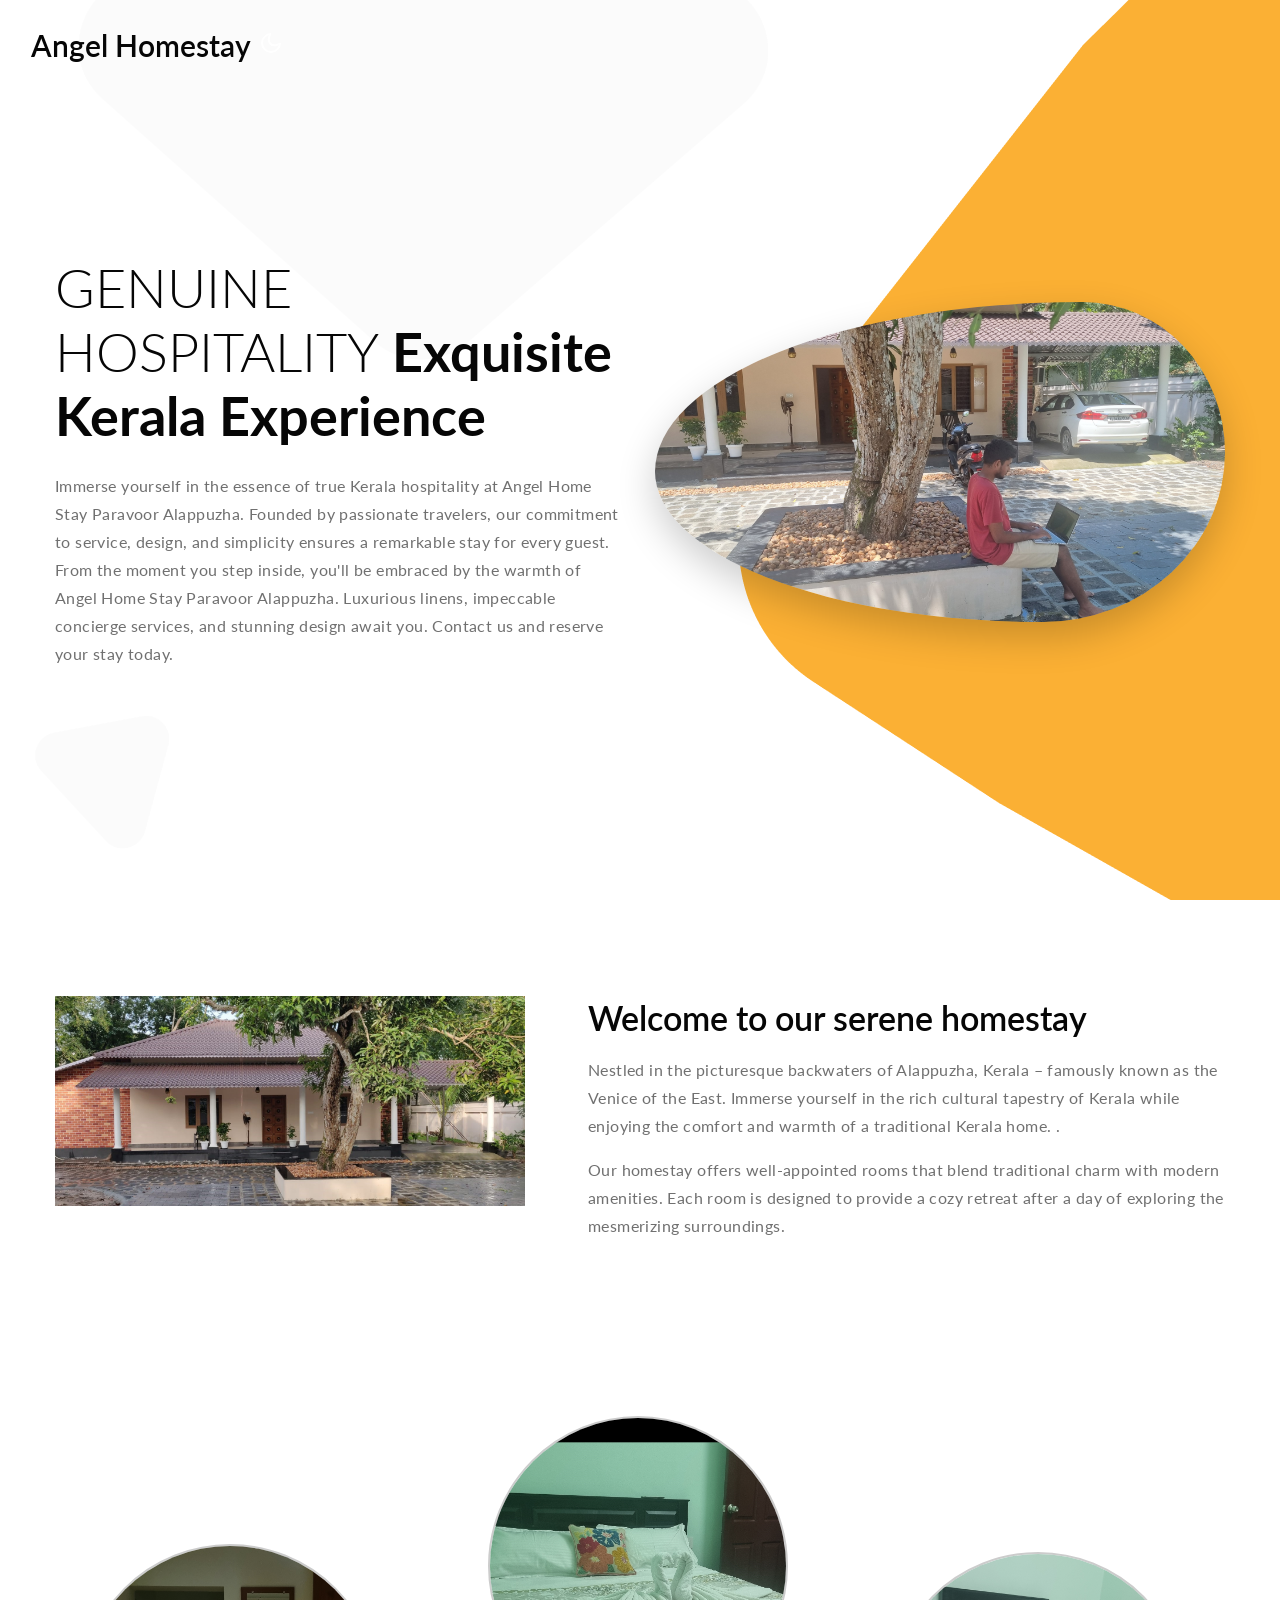
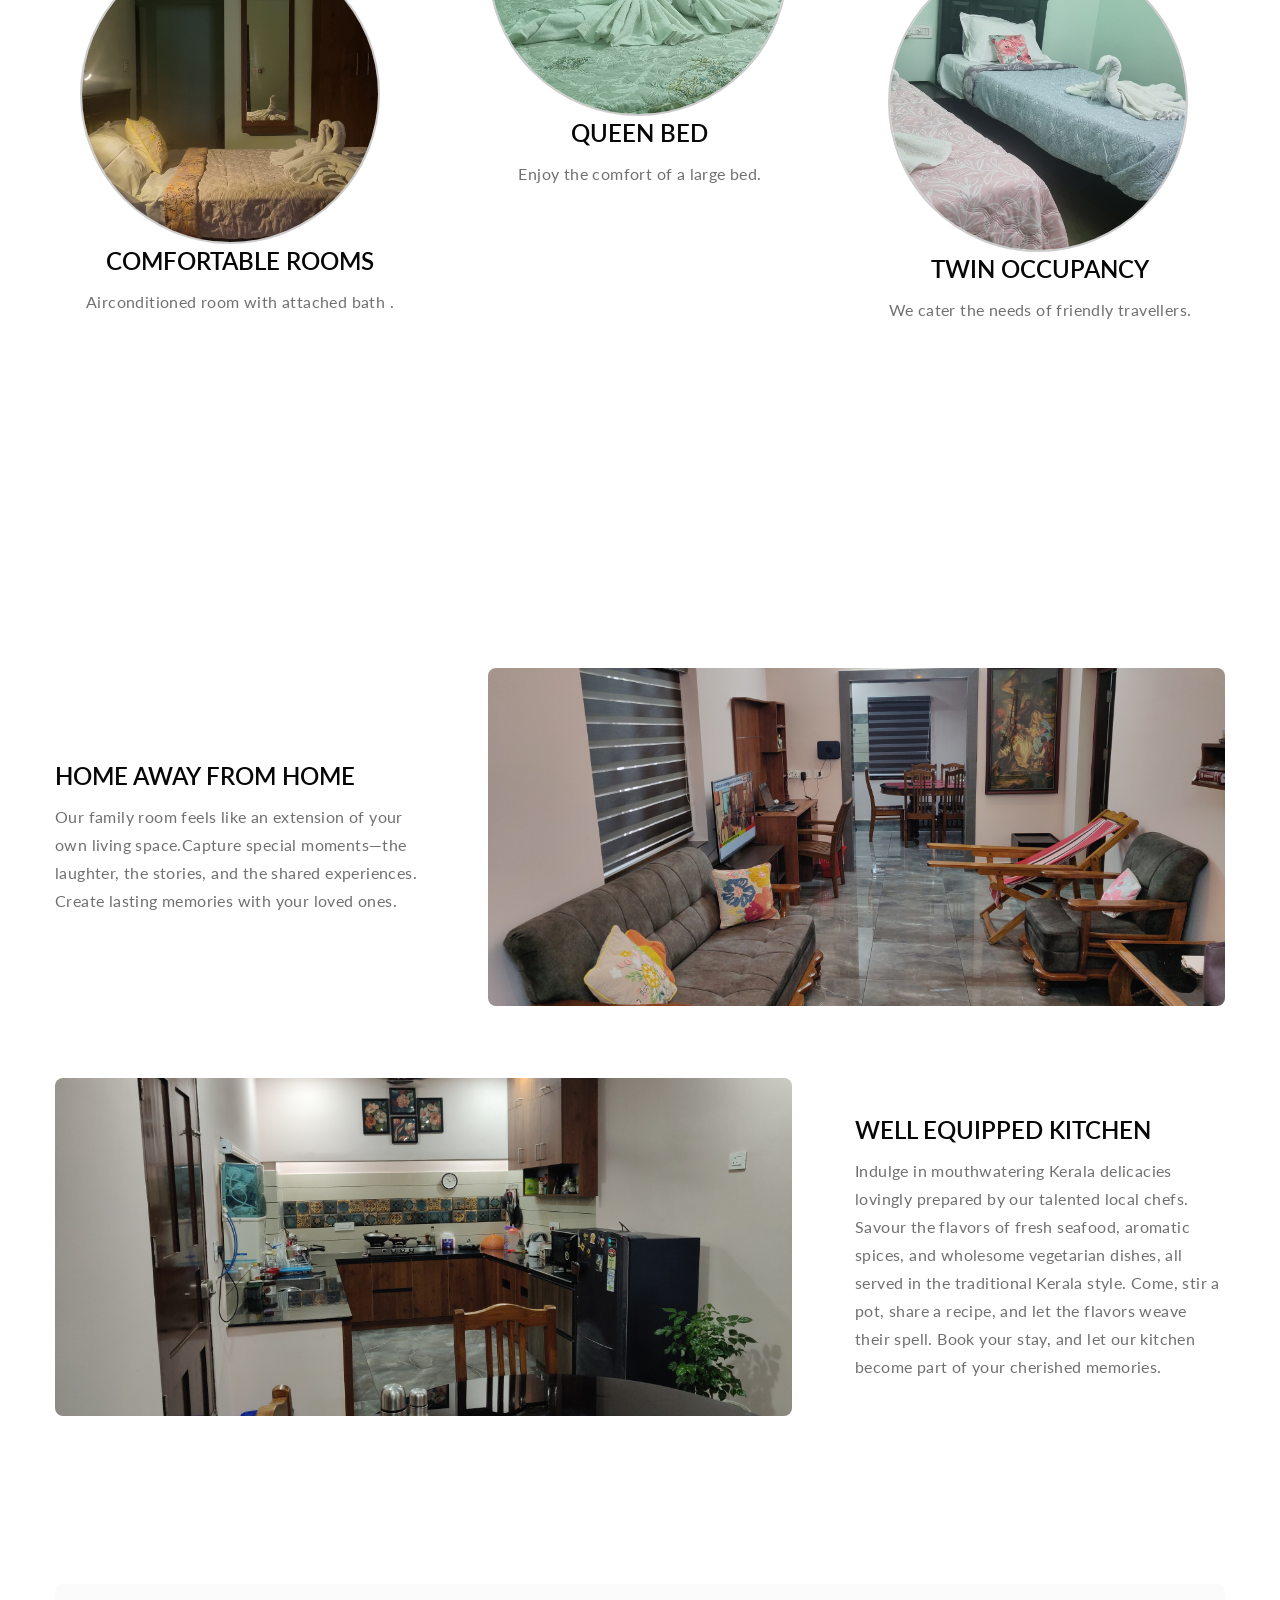
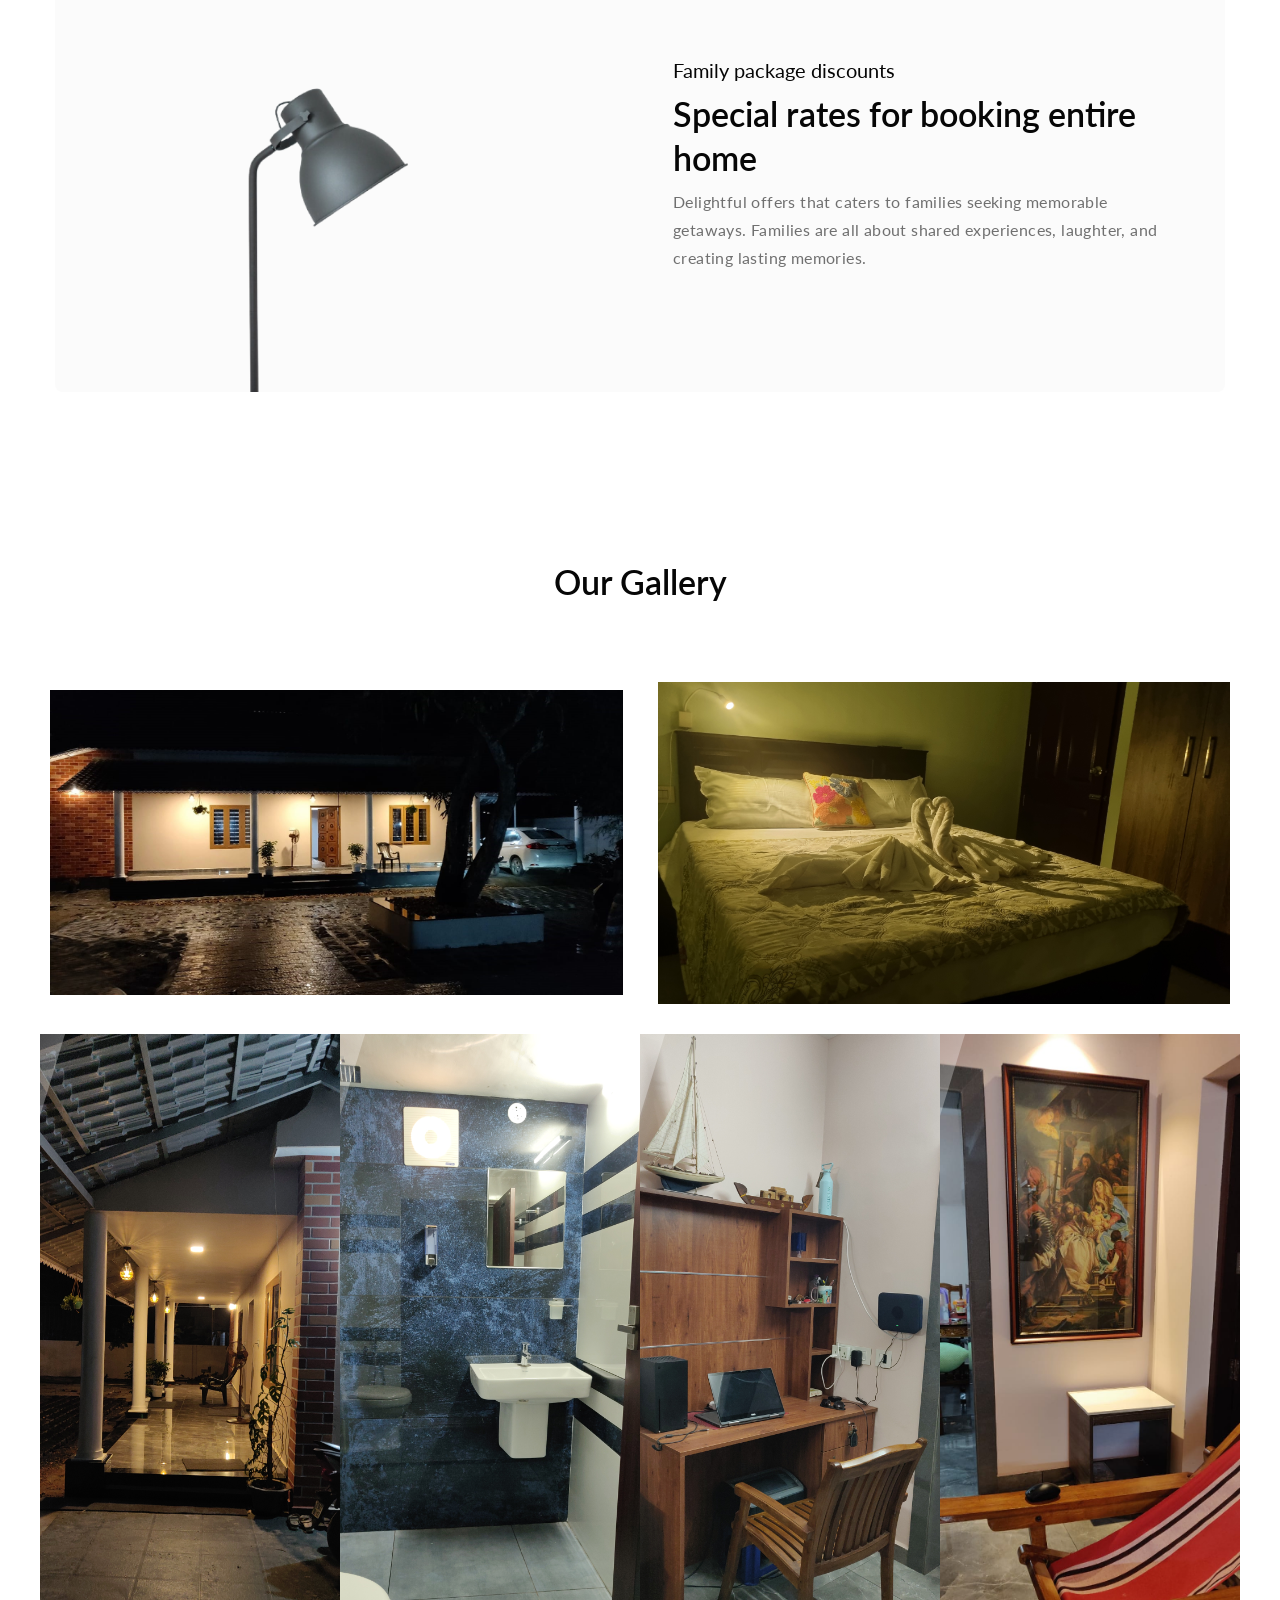
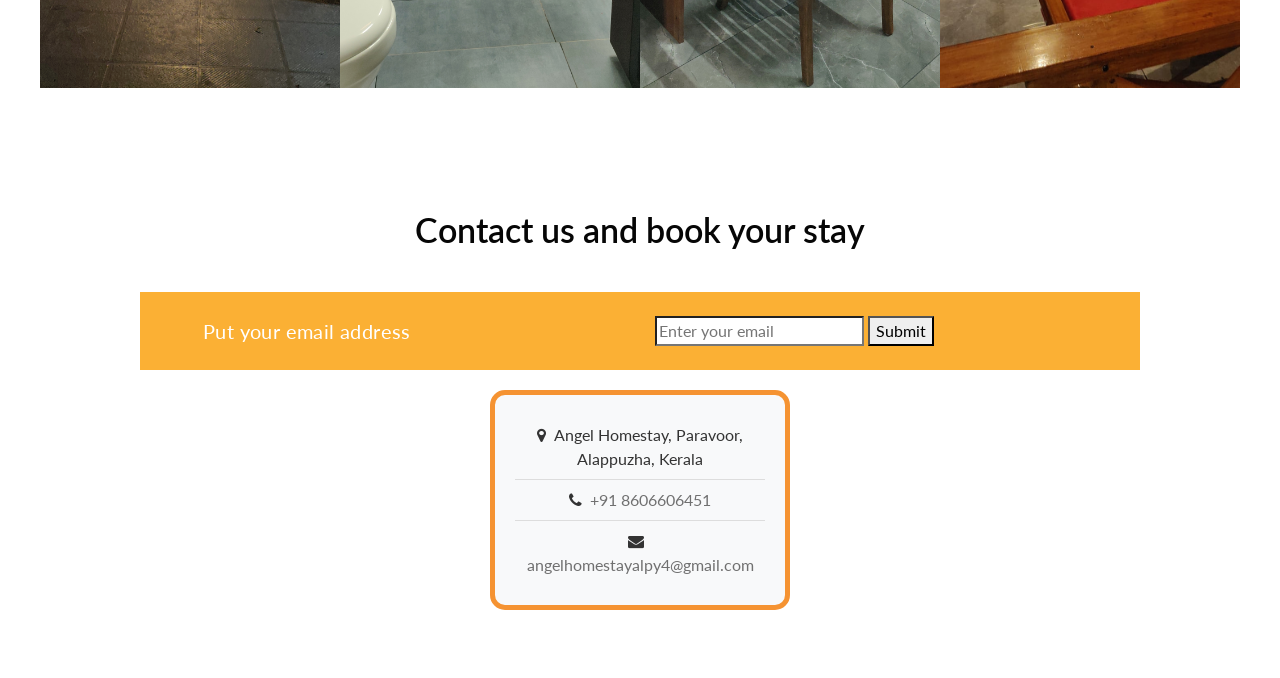
==== commit 032734a3: "updated with submit and form" ====
--- a/index.html
+++ b/index.html
@@ -1,451 +1,481 @@
-<!--
-Author: W3layouts
-Author URL: http://w3layouts.com
--->
-<!doctype html>
-<html lang="en">
-
-<head>
-    <!-- Required meta tags -->
-    <meta charset="utf-8">
-    <meta name="viewport" content="width=device-width, initial-scale=1, shrink-to-fit=no">
-    <title>Angel Homestay</title>
-    <!-- google-fonts -->
-    <link href="//fonts.googleapis.com/css2?family=Lato:wght@100;300;400;700;900&display=swap" rel="stylesheet">
-    <!-- //google-fonts -->
-    <!-- Template CSS Style link -->
-    <link rel="stylesheet" href="assets/css/style-starter.css">
-</head>
-
-<body>
-    <!--header-->
-    <header id="site-header" class="fixed-top">
-        <div class="container-fluid">
-            <nav class="navbar navbar-expand-lg stroke">
-                <h1>
-                    <a class="navbar-brand d-flex align-items-center" href="index.html">
-                       Angel Homestay</a>
-                </h1>
-                <!-- 
- <i class="fa fa-yelp mr-1" aria-hidden="true">if logo is image enable this   
-    <a class="navbar-brand" href="#index.html">
-        <img src="image-path" alt="Your logo" title="Your logo" style="height:35px;" />
-    </a> -->
-
-                <!-- toggle switch for light and dark theme -->
-                <div class="cont-ser-position">
-                    <nav class="navigation">
-                        <div class="theme-switch-wrapper">
-                            <label class="theme-switch" for="checkbox">
-                                <input type="checkbox" id="checkbox">
-                                <div class="mode-container">
-                                    <i class="gg-sun"></i>
-                                    <i class="gg-moon"></i>
-                                </div>
-                            </label>
-                        </div>
-                    </nav>
-                </div>
-                <!-- //toggle switch for light and dark theme -->
-            </nav>
-        </div>
-    </header>
-    <!--//header-->
-
-    <!-- banner section -->
-    <section id="home" class="w3l-banner py-5">
-        <div class="container pt-5 pb-md-4">
-            <div class="row align-items-center">
-                <div class="col-md-6 pt-md-0 pt-4">
-                    <h3 class="mb-sm-4 mb-3 title">GENUINE HOSPITALITY
-                        <span>Exquisite Kerala Experience</span></h3>
-                    <p>Immerse yourself in the essence of true Kerala hospitality at Angel Home Stay Paravoor Alappuzha. Founded by passionate travelers, our commitment to service, design, and simplicity ensures a remarkable stay for every guest.
-From the moment you step inside, you'll be embraced by the warmth of Angel Home Stay Paravoor Alappuzha. Luxurious linens, impeccable concierge services, and stunning design await you. Contact us and reserve your stay today.</p>
-                </div>
-                <div class="col-md-6 banner-right mt-md-0 mt-4 text-right">
-                    <img class="img-fluid" src="assets/images/banner2.jpg" alt=" ">
-                </div>
-            </div>
-        </div>
-    </section>
-    <!-- //banner section -->
-
-    <!-- banner bottom section -->
-    <section class="w3l-aboutblock py-5">
-        <div class="container py-md-5 py-sm-4">
-            <div class="row">
-                <div class="col-lg-5 left-wthree-img mb-lg-0 mb-5">
-                    <img class="img-fluid" src="assets/images/about.jpg" alt=" ">
-                </div>
-                <div class="col-lg-7 about-right-faq align-self pl-lg-5">
-                    <h3 class="title-style mb-2">Welcome to our serene homestay</h3>
-                    <p class="mt-3"> Nestled in the picturesque backwaters of Alappuzha, Kerala – famously known as the Venice of the East. Immerse yourself in the rich cultural tapestry of Kerala while enjoying the comfort and warmth of a traditional Kerala home.
-.</p>
-                    <p class="mt-3">Our homestay offers well-appointed rooms that blend traditional charm with modern amenities. Each room is designed to provide a cozy retreat after a day of exploring the mesmerizing surroundings.
-
-                            </div>
-                        </div>
-                    </div>
-                </div>
-
-    <!-- grids section -->
-    <section class="w3l-grids-sec py-5">
-        <div class="container py-md-4">
-            <div class="row text-center justify-content-center">
-                <div class="col-lg-4 col-md-6 col-sm-6 p-0">
-                    <div class="grid-content-sec column-content p-4">
-                        <div class="image-wrapper">
-                            <img src="assets/images/grid1.jpg" alt="product" class="responsive-circle">
-                        </div>
-                        <h5><a href="about.html" class="title-style-anchor" style=>Comfortable Rooms</a></h5>
-                        <p class="para">Airconditioned room with attached bath .</p>
-                    </div>
-                </div>
-                <div class="col-lg-4 col-md-6 col-sm-6 p-2">
-                    
-                    <div class="grid-content-sec column-content mt-sm-4 p-4">
-                        <div class="image-wrapper">
-                            <img src="assets/images/grid2.jpg" alt="product" class="responsive-circle">
-                        </div>
-                        <h5><a href="about.html" class="title-style-anchor">Queen bed</a></h5>
-                        <p class="para">Enjoy the comfort of a large bed.</p>
-                    </div>
-                </div>
-                <div class="col-lg-4 col-md-6 col-sm-6 p-2 mt-lg-0 mt-4 d-grid-res">
-                    <div class="grid-content-sec column-content respon-order-2 mb-lg-4 p-4">
-                        <div class="image-wrapper">
-                            <img src="assets/images/grid3.jpg" alt="product" class="responsive-circle">
-                        </div>
-                        <h5><a href="about.html" class="title-style-anchor">Twin Occupancy</a></h5>
-                        <p class="para">We cater the needs of friendly travellers.</p>
-                    </div>
-                    
-                </div>
-            </div>
-        </div>
-    </section>
-    <!-- //grids section -->
-
-    <!-- image with content section -->
-    <section class="image-with-content py-sm-5 py-4">
-        <div class="container py-md-5">
-            <div class="row align-items-center">
-                <div class="col-lg-4 col-md-5 content-sec-1">
-                    <h4><a href="services.html" class="title-style-anchor">Home Away from Home</a></h4>
-                    <p>Our family room feels like an extension of your own living space.Capture special moments—the laughter, the stories, and the shared experiences. Create lasting memories with your loved ones.
-                    </p>
-                </div>
-                <div class="col-lg-8 col-md-7 pl-lg-5 mt-md-0 mt-sm-5 mt-4">
-                    <img src="assets/images/image1.jpg" alt="product" class="img-responsive">
-                </div>
-            </div>
-            <div class="row align-items-center d-grid-res mt-5 pt-md-4">
-                <div class="col-lg-8 col-md-7 pr-lg-5 mt-md-0 mt-sm-5 mt-4 respon-order-2">
-                    <img src="assets/images/image2.jpg" alt="product" class="img-responsive">
-                </div>
-                <div class="col-lg-4 col-md-5 content-sec-1 respon-order-1">
-                    <h4><a href="services.html" class="title-style-anchor">Well Equipped Kitchen</a></h4>
-                    <p>Indulge in mouthwatering Kerala delicacies lovingly prepared by our talented local chefs. Savour the flavors of fresh seafood, aromatic spices, and wholesome vegetarian dishes, all served in the traditional Kerala style.
-                        Come, stir a pot, share a recipe, and let the flavors weave their spell. Book your stay, and let our kitchen become part of your cherished memories. 
-
-                    </p>
-                </div>
-            </div>
-        </div>
-    </section>
-    <!-- //image with content section -->
-
-    <!-- background section -->
-    <div class="w3l-background-sec py-5">
-        <div class="container py-md-4">
-            <div class="content-section py-5">
-                <div style="max-width:600px" class="ml-auto py-4 px-sm-5 px-4">
-                    <h5 class="title-small mb-2">Family package discounts</h5>
-                    <h3 class="title-style mb-2">Special rates for booking entire home </h3>
-                    <p>Delightful offers that caters to families seeking memorable getaways. Families are all about shared experiences, laughter, and creating lasting memories.</p>
-                    <ul class="list-coast mt-4">
-                    </ul>
-                    <div class="mt-5">
-                    </div>
-                </div>
-            </div>
-        </div>
-    </div>
-    <!-- //background section -->
-
-    <!-- gallery section -->
-    <div class="gallery section-agile py-5">
-        <div class="container py-lg-5 py-md-4">
-            <div class="row justify-content-center text-center">
-                <div class="col-md-8">
-                    <div class="section-heading mb-sm-5 mb-4">
-                        <h3 class="title-style mb-2">Our Gallery</h3>
-                    </div>
-                </div>
-            </div>
-            <div class="row gallery_grids">
-                <div class="flex-container1 ">
-                    <div class="column column1 hover14">
-                        <a href="assets/images/g5.jpg">
-                            <figure>
-                                <img src="assets/images/g5.jpg"/>
-                            </figure>
-                        </a>
-
-                    </div>
-                    <div class="column column2 hover14">
-                        <a href="assets/images/g6.jpg">
-                            <figure>
-                                <img src="assets/images/g6.jpg"/>
-                            </figure>
-                        </a>
-                    </div>
-                    
-                </div>
-                <!--
-                <div>
-                    <div class="flex-container2">
-                        <div class="column column3">
-                            <a href="assets/images/g1.jpg">
-                                <figure>
-                                    <img src="assets/images/g1.jpg"/>
-                                </figure>
-                            </a>
-
-                        </div>
-
-                        <div class="column column3">
-                            <a href="assets/images/g2.jpg">
-                                <figure>
-                                    <img src="assets/images/g2.jpg"/>
-                                </figure>
-                            </a>
-
-                        </div>
-
-                        <div class="column column3">
-                            <a href="assets/images/g3.jpg">
-                                <figure>
-                                    <img src="assets/images/g3.jpg"/>
-                                </figure>
-                            </a>
-
-                        </div>
-
-                        <div class="column column3">
-                            <a href="assets/images/g4.jpg">
-                                <figure>
-                                    <img src="assets/images/g4.jpg"/>
-                                </figure>
-                            </a>
-
-                        </div>
-                    </div>
-                -->
-                
-                <div class="col-4 gallery-img-grid gallery_grid1 hover14 column">
-                    <div class="gallery_effect">
-                        <a href="assets/images/g1.jpg" class="js-img-viwer d-block">
-                            <figure>
-                                <img src="assets/images/g1.jpg" alt=" " class="img-fluid" />
-                            </figure>
-                        </a>
-                    </div>
-                </div>
-                <div class="col-4 gallery-img-grid hover14 column">
-                    <div class="gallery_effect">
-                        <a href="assets/images/g4.jpg" class="js-img-viwer d-block">
-                            <figure>
-                                <img src="assets/images/g4.jpg" alt=" " class="img-fluid" />
-                            </figure>
-                        </a>
-                    </div>
-                </div>
-                <div class="col-4 gallery-img-grid hover14 column">
-                    <div class="gallery_effect">
-                        <a href="assets/images/g3.jpg" class="js-img-viwer d-block">
-                            <figure>
-                                <img src="assets/images/g3.jpg" alt=" " class="img-fluid" />
-                            </figure>
-                        </a>
-                    </div>
-                </div>
-                <div class="col-4 gallery-img-grid hover14 column">
-                    <div class="gallery_effect">
-                        <a href="assets/images/g2.jpg" class="js-img-viwer d-block">
-                            <figure>
-                                <img src="assets/images/g2.jpg" alt=" " class="img-fluid" />
-                            </figure>
-                        </a>
-                    </div>
-                </div>
-                </div>
-                
-                <!--div class="col-4 gallery-img-grid hover14 column">
-                    <div class="gallery_effect">
-                        <a href="assets/images/g5.jpg" class="js-img-viwer d-block">
-                            <figure>
-                                <img src="assets/images/g5.jpg" alt=" " class="img-fluid" />
-                            </figure>
-                        </a>
-                    </div>
-                </!--div>
-                <div class="col-4 gallery-img-grid hover14 column">
-                    <div class="gallery_effect">
-                        <a href="assets/images/g6.jpg" class="js-img-viwer d-block">
-                            <figure>
-                                <img src="assets/images/g6.jpg" alt=" " class="img-fluid" />
-                            </figure>
-                        </a>
-                    </div>
-                </div>-->
-            </div>
-        </div>
-    </div>
-    <!-- //gallery section -->
-
-    <!-- text content -->
-    <div class="w3l-text-6 text-center py-4">
-        <div class="container">
-            <div class="m-auto" style="max-width:500px;">
-                <h3 class="title-style mb-3">Contact us and book your stay</h3>
-            </div>
-        </div>
-    </div>
-    <!-- //text content -->
-
-    <!-- form section -->
-    <div class="main-w3 px-md-4 " id="newsletter">
-        <div class="container ">
-            <div class="w3l-forms-9 py-4 m-auto px-md-5 px-4" style="max-width:1000px">
-                <div class="container-fluid ">
-                    <div class="row align-items-center">
-                        <div class="main-midd col-xl-6 col-lg-5">
-                            <p  style="font-size: 20px;">Put your email address</p>
-                        </div>
-                        <div class="main-midd-2 col-xl-6 col-lg-7 mt-lg-0 ">
-                            <form action="#url" method="GET" class="rightside-form">
-                                <input type="email" class="form-control" name="email" placeholder="Enter your email"/>
-                            </form>
-                        </div>
-                    </div>
-                </div>
-            </div>
-        </div>
-    </div>
-    <!-- //form section -->
-
-    <!-- footer -->
-    
-                    
-                    <!-- <div class="col-lg-3 footer-contact-list mt-lg-0 mt-md-5 mt-4 align-items-center">
-                        <h6 class="footer-title-29">Contact Info </h6>
-                        <ul class="align-items-center">
-                            <li class="d-flex align-items-center py-2"><i class="fa fa-map-marker mr-2"
-                                    aria-hidden="true"></i>Angel Homestay, Paravoor, Alappuzha, Kerala</li>
-                            <li class="d-flex align-items-center py-2"><i class="fa fa-phone mr-2"
-                                    aria-hidden="true"></i><a href="tel:+12 23456790">+91
-                                    8606606451</a></li>
-                            <li class="d-flex align-items-center py-2"><i class="fa fa-envelope mr-2"
-                                    aria-hidden="true"></i><a href="mailto:angelhomestayalpy4@gmail.co">angelhomestayalpy4@gmail.com</a></li>
-                        </ul>
-                    </div> -->
-                    <div class="container21">
-                        <ul class="centered-list">
-                            <li class="  py-2"><i class="fa fa-map-marker mr-2"
-                                aria-hidden="true"></i>Angel Homestay, Paravoor, Alappuzha, Kerala</li>
-                        <li class="  py-2"><i class="fa fa-phone mr-2"
-                                aria-hidden="true"></i><a href="tel:+12 23456790">+91
-                                8606606451</a></li>
-                        <li class="  py-2"><i class="fa fa-envelope mr-2"
-                                aria-hidden="true"></i><a href="mailto:angelhomestayalpy4@gmail.co">angelhomestayalpy4@gmail.com</a></li>
-                        </ul>
-                    </div>
-                
-    <!-- //footer -->
-   
-
-    <!-- Js scripts -->
-    <!-- move top -->
-    <button onclick="topFunction()" id="movetop" title="Go to top">
-        <span class="fa fa-level-up" aria-hidden="true"></span>
-    </button>
-    <script>
-        // When the user scrolls down 20px from the top of the document, show the button
-        window.onscroll = function () {
-            scrollFunction()
-        };
-
-        function scrollFunction() {
-            if (document.body.scrollTop > 20 || document.documentElement.scrollTop > 20) {
-                document.getElementById("movetop").style.display = "block";
-            } else {
-                document.getElementById("movetop").style.display = "none";
-            }
-        }
-
-        // When the user clicks on the button, scroll to the top of the document
-        function topFunction() {
-            document.body.scrollTop = 0;
-            document.documentElement.scrollTop = 0;
-        }
-    </script>
-    <!-- //move top -->
-
-    <!-- common jquery plugin -->
-    <script src="assets/js/jquery-3.3.1.min.js"></script>
-    <!-- //common jquery plugin -->
-
-    <!-- gallery popup js -->
-    <script src="assets/js/smartphoto.js"></script>
-    <script>
-        document.addEventListener('DOMContentLoaded', function () {
-            const sm = new SmartPhoto(".js-img-viwer", {
-                showAnimation: false
-            });
-            // sm.destroy();
-        });
-    </script>
-    <!-- //gallery popup js -->
-
-    <!-- theme switch js (light and dark)-->
-    <script src="assets/js/theme-change.js"></script>
-    <script>
-        function autoType(elementClass, typingSpeed) {
-            var thhis = $(elementClass);
-            thhis.css({
-                "position": "relative",
-                "display": "inline-block"
-            });
-            thhis.prepend('<div class="cursor" style="right: initial; left:0;"></div>');
-            thhis = thhis.find(".text-js");
-            var text = thhis.text().trim().split('');
-            var amntOfChars = text.length;
-            var newString = "";
-            thhis.text("|");
-            setTimeout(function () {
-                thhis.css("opacity", 1);
-                thhis.prev().removeAttr("style");
-                thhis.text("");
-                for (var i = 0; i < amntOfChars; i++) {
-                    (function (i, char) {
-                        setTimeout(function () {
-                            newString += char;
-                            thhis.text(newString);
-                        }, i * typingSpeed);
-                    })(i + 1, text[i]);
-                }
-            }, 1500);
-        }
-
-        $(document).ready(function () {
-            // Now to start autoTyping just call the autoType function with the 
-            // class of outer div
-            // The second paramter is the speed between each letter is typed.   
-            autoType(".type-js", 200);
-        });
-    </script>
-    
-</body>
-
-</html>+<!--
+Author: W3layouts
+Author URL: http://w3layouts.com
+-->
+<!doctype html>
+<html lang="en">
+
+<head>
+    <!-- Required meta tags -->
+    <meta charset="utf-8">
+    <meta name="viewport" content="width=device-width, initial-scale=1, shrink-to-fit=no">
+    <title>Angel Homestay</title>
+    <!-- google-fonts -->
+    <link href="//fonts.googleapis.com/css2?family=Lato:wght@100;300;400;700;900&display=swap" rel="stylesheet">
+    <!-- //google-fonts -->
+    <!-- Template CSS Style link -->
+    <link rel="stylesheet" href="assets/css/style-starter.css">
+</head>
+
+<body>
+    <!--header-->
+    <header id="site-header" class="fixed-top">
+        <div class="container-fluid">
+            <nav class="navbar navbar-expand-lg stroke">
+                <h1>
+                    <a class="navbar-brand d-flex align-items-center" href="index.html">
+                       Angel Homestay</a>
+                </h1>
+                <!-- 
+ <i class="fa fa-yelp mr-1" aria-hidden="true">if logo is image enable this   
+    <a class="navbar-brand" href="#index.html">
+        <img src="image-path" alt="Your logo" title="Your logo" style="height:35px;" />
+    </a> -->
+
+                <!-- toggle switch for light and dark theme -->
+                <div class="cont-ser-position">
+                    <nav class="navigation">
+                        <div class="theme-switch-wrapper">
+                            <label class="theme-switch" for="checkbox">
+                                <input type="checkbox" id="checkbox">
+                                <div class="mode-container">
+                                    <i class="gg-sun"></i>
+                                    <i class="gg-moon"></i>
+                                </div>
+                            </label>
+                        </div>
+                    </nav>
+                </div>
+                <!-- //toggle switch for light and dark theme -->
+            </nav>
+        </div>
+    </header>
+    <!--//header-->
+
+    <!-- banner section -->
+    <section id="home" class="w3l-banner py-5">
+        <div class="container pt-5 pb-md-4">
+            <div class="row align-items-center">
+                <div class="col-md-6 pt-md-0 pt-4">
+                    <h3 class="mb-sm-4 mb-3 title">GENUINE HOSPITALITY
+                        <span>Exquisite Kerala Experience</span></h3>
+                    <p>Immerse yourself in the essence of true Kerala hospitality at Angel Home Stay Paravoor Alappuzha. Founded by passionate travelers, our commitment to service, design, and simplicity ensures a remarkable stay for every guest.
+From the moment you step inside, you'll be embraced by the warmth of Angel Home Stay Paravoor Alappuzha. Luxurious linens, impeccable concierge services, and stunning design await you. Contact us and reserve your stay today.</p>
+                </div>
+                <div class="col-md-6 banner-right mt-md-0 mt-4 text-right">
+                    <img class="img-fluid" src="assets/images/banner2.jpg" alt=" ">
+                </div>
+            </div>
+        </div>
+    </section>
+    <!-- //banner section -->
+
+    <!-- banner bottom section -->
+    <section class="w3l-aboutblock py-5">
+        <div class="container py-md-5 py-sm-4">
+            <div class="row">
+                <div class="col-lg-5 left-wthree-img mb-lg-0 mb-5">
+                    <img class="img-fluid" src="assets/images/about.jpg" alt=" ">
+                </div>
+                <div class="col-lg-7 about-right-faq align-self pl-lg-5">
+                    <h3 class="title-style mb-2">Welcome to our serene homestay</h3>
+                    <p class="mt-3"> Nestled in the picturesque backwaters of Alappuzha, Kerala – famously known as the Venice of the East. Immerse yourself in the rich cultural tapestry of Kerala while enjoying the comfort and warmth of a traditional Kerala home.
+.</p>
+                    <p class="mt-3">Our homestay offers well-appointed rooms that blend traditional charm with modern amenities. Each room is designed to provide a cozy retreat after a day of exploring the mesmerizing surroundings.
+
+                            </div>
+                        </div>
+                    </div>
+                </div>
+
+    <!-- grids section -->
+    <section class="w3l-grids-sec py-5">
+        <div class="container py-md-4">
+            <div class="row text-center justify-content-center">
+                <div class="col-lg-4 col-md-6 col-sm-6 p-0">
+                    <div class="grid-content-sec column-content p-4">
+                        <div class="image-wrapper">
+                            <img src="assets/images/grid1.jpg" alt="product" class="responsive-circle">
+                        </div>
+                        <h5><a href="about.html" class="title-style-anchor" style=>Comfortable Rooms</a></h5>
+                        <p class="para">Airconditioned room with attached bath .</p>
+                    </div>
+                </div>
+                <div class="col-lg-4 col-md-6 col-sm-6 p-2">
+                    
+                    <div class="grid-content-sec column-content mt-sm-4 p-4">
+                        <div class="image-wrapper">
+                            <img src="assets/images/grid2.jpg" alt="product" class="responsive-circle">
+                        </div>
+                        <h5><a href="about.html" class="title-style-anchor">Queen bed</a></h5>
+                        <p class="para">Enjoy the comfort of a large bed.</p>
+                    </div>
+                </div>
+                <div class="col-lg-4 col-md-6 col-sm-6 p-2 mt-lg-0 mt-4 d-grid-res">
+                    <div class="grid-content-sec column-content respon-order-2 mb-lg-4 p-4">
+                        <div class="image-wrapper">
+                            <img src="assets/images/grid3.jpg" alt="product" class="responsive-circle">
+                        </div>
+                        <h5><a href="about.html" class="title-style-anchor">Twin Occupancy</a></h5>
+                        <p class="para">We cater the needs of friendly travellers.</p>
+                    </div>
+                    
+                </div>
+            </div>
+        </div>
+    </section>
+    <!-- //grids section -->
+
+    <!-- image with content section -->
+    <section class="image-with-content py-sm-5 py-4">
+        <div class="container py-md-5">
+            <div class="row align-items-center">
+                <div class="col-lg-4 col-md-5 content-sec-1">
+                    <h4><a href="services.html" class="title-style-anchor">Home Away from Home</a></h4>
+                    <p>Our family room feels like an extension of your own living space.Capture special moments—the laughter, the stories, and the shared experiences. Create lasting memories with your loved ones.
+                    </p>
+                </div>
+                <div class="col-lg-8 col-md-7 pl-lg-5 mt-md-0 mt-sm-5 mt-4">
+                    <img src="assets/images/image1.jpg" alt="product" class="img-responsive">
+                </div>
+            </div>
+            <div class="row align-items-center d-grid-res mt-5 pt-md-4">
+                <div class="col-lg-8 col-md-7 pr-lg-5 mt-md-0 mt-sm-5 mt-4 respon-order-2">
+                    <img src="assets/images/image2.jpg" alt="product" class="img-responsive">
+                </div>
+                <div class="col-lg-4 col-md-5 content-sec-1 respon-order-1">
+                    <h4><a href="services.html" class="title-style-anchor">Well Equipped Kitchen</a></h4>
+                    <p>Indulge in mouthwatering Kerala delicacies lovingly prepared by our talented local chefs. Savour the flavors of fresh seafood, aromatic spices, and wholesome vegetarian dishes, all served in the traditional Kerala style.
+                        Come, stir a pot, share a recipe, and let the flavors weave their spell. Book your stay, and let our kitchen become part of your cherished memories. 
+
+                    </p>
+                </div>
+            </div>
+        </div>
+    </section>
+    <!-- //image with content section -->
+
+    <!-- background section -->
+    <div class="w3l-background-sec py-5">
+        <div class="container py-md-4">
+            <div class="content-section py-5">
+                <div style="max-width:600px" class="ml-auto py-4 px-sm-5 px-4">
+                    <h5 class="title-small mb-2">Family package discounts</h5>
+                    <h3 class="title-style mb-2">Special rates for booking entire home </h3>
+                    <p>Delightful offers that caters to families seeking memorable getaways. Families are all about shared experiences, laughter, and creating lasting memories.</p>
+                    <ul class="list-coast mt-4">
+                    </ul>
+                    <div class="mt-5">
+                    </div>
+                </div>
+            </div>
+        </div>
+    </div>
+    <!-- //background section -->
+
+    <!-- gallery section -->
+    <div class="gallery section-agile py-5">
+        <div class="container py-lg-5 py-md-4">
+            <div class="row justify-content-center text-center">
+                <div class="col-md-8">
+                    <div class="section-heading mb-sm-5 mb-4">
+                        <h3 class="title-style mb-2">Our Gallery</h3>
+                    </div>
+                </div>
+            </div>
+            <div class="row gallery_grids">
+                <div class="flex-container1 ">
+                    <div class="column column1 hover14">
+                        <a href="assets/images/g5.jpg">
+                            <figure>
+                                <img src="assets/images/g5.jpg"/>
+                            </figure>
+                        </a>
+
+                    </div>
+                    <div class="column column2 hover14">
+                        <a href="assets/images/g6.jpg">
+                            <figure>
+                                <img src="assets/images/g6.jpg"/>
+                            </figure>
+                        </a>
+                    </div>
+                    
+                </div>
+                <!--
+                <div>
+                    <div class="flex-container2">
+                        <div class="column column3">
+                            <a href="assets/images/g1.jpg">
+                                <figure>
+                                    <img src="assets/images/g1.jpg"/>
+                                </figure>
+                            </a>
+
+                        </div>
+
+                        <div class="column column3">
+                            <a href="assets/images/g2.jpg">
+                                <figure>
+                                    <img src="assets/images/g2.jpg"/>
+                                </figure>
+                            </a>
+
+                        </div>
+
+                        <div class="column column3">
+                            <a href="assets/images/g3.jpg">
+                                <figure>
+                                    <img src="assets/images/g3.jpg"/>
+                                </figure>
+                            </a>
+
+                        </div>
+
+                        <div class="column column3">
+                            <a href="assets/images/g4.jpg">
+                                <figure>
+                                    <img src="assets/images/g4.jpg"/>
+                                </figure>
+                            </a>
+
+                        </div>
+                    </div>
+                -->
+                
+                <div class="col-4 gallery-img-grid gallery_grid1 hover14 column">
+                    <div class="gallery_effect">
+                        <a href="assets/images/g1.jpg" class="js-img-viwer d-block">
+                            <figure>
+                                <img src="assets/images/g1.jpg" alt=" " class="img-fluid" />
+                            </figure>
+                        </a>
+                    </div>
+                </div>
+                <div class="col-4 gallery-img-grid hover14 column">
+                    <div class="gallery_effect">
+                        <a href="assets/images/g4.jpg" class="js-img-viwer d-block">
+                            <figure>
+                                <img src="assets/images/g4.jpg" alt=" " class="img-fluid" />
+                            </figure>
+                        </a>
+                    </div>
+                </div>
+                <div class="col-4 gallery-img-grid hover14 column">
+                    <div class="gallery_effect">
+                        <a href="assets/images/g3.jpg" class="js-img-viwer d-block">
+                            <figure>
+                                <img src="assets/images/g3.jpg" alt=" " class="img-fluid" />
+                            </figure>
+                        </a>
+                    </div>
+                </div>
+                <div class="col-4 gallery-img-grid hover14 column">
+                    <div class="gallery_effect">
+                        <a href="assets/images/g2.jpg" class="js-img-viwer d-block">
+                            <figure>
+                                <img src="assets/images/g2.jpg" alt=" " class="img-fluid" />
+                            </figure>
+                        </a>
+                    </div>
+                </div>
+                </div>
+                
+                <!--div class="col-4 gallery-img-grid hover14 column">
+                    <div class="gallery_effect">
+                        <a href="assets/images/g5.jpg" class="js-img-viwer d-block">
+                            <figure>
+                                <img src="assets/images/g5.jpg" alt=" " class="img-fluid" />
+                            </figure>
+                        </a>
+                    </div>
+                </!--div>
+                <div class="col-4 gallery-img-grid hover14 column">
+                    <div class="gallery_effect">
+                        <a href="assets/images/g6.jpg" class="js-img-viwer d-block">
+                            <figure>
+                                <img src="assets/images/g6.jpg" alt=" " class="img-fluid" />
+                            </figure>
+                        </a>
+                    </div>
+                </div>-->
+            </div>
+        </div>
+    </div>
+    <!-- //gallery section -->
+
+    <!-- text content -->
+    <div class="w3l-text-6 text-center py-4">
+        <div class="container">
+            <div class="m-auto" style="max-width:500px;">
+                <h3 class="title-style mb-3">Contact us and book your stay</h3>
+            </div>
+        </div>
+    </div>
+    <!-- //text content -->
+
+    <!-- form section -->
+    <div class="main-w3 px-md-4 " id="newsletter">
+        <div class="container ">
+            <div class="w3l-forms-9 py-4 m-auto px-md-5 px-4" style="max-width:1000px">
+                <div class="container-fluid ">
+                    <div class="row align-items-center">
+                        <div class="main-midd col-xl-6 col-lg-5">
+                            <p  style="font-size: 20px;">Put your email address</p>
+                        </div>
+                        <div class="main-midd-2 col-xl-6 col-lg-7 mt-lg-0 ">
+                            <form id="emailform">
+                                <input type="email" id="email" placeholder="Enter your email" name="email" required/>
+                                <button type="submit">Submit</button>
+                            </form>
+                        </div>
+                    </div>
+                </div>
+            </div>
+        </div>
+    </div>
+
+    <script>
+        document.getElementById('emailForm').addEventListener('submit', function(e) {
+            e.preventDefault();
+
+            // Get the email address entered by the user
+            var email = document.getElementById('email').value;
+
+            // Replace with your Google Form ID and field name
+            var googleFormId = '1FAIpQLSetTLe1DRRwJEq3XCVMCdRPRupU7_N-d_5FL09_ZwNpqZqrGQ';
+            var emailFieldName = 'entry.473806004'; // Replace with your Google Form's field name
+
+            // Construct the Google Form submission URL
+            var submitURL = `https://docs.google.com/forms/d/e/${googleFormId}/formResponse`;
+            var formData = new FormData();
+            formData.append(emailFieldName, email);
+
+            // Send the form data to Google Form
+            fetch(submitURL, {
+                method: 'POST',
+                mode: 'no-cors',
+                body: formData
+            }).then(function() {
+                alert('Email submitted successfully!');
+            }).catch(function(error) {
+                alert('There was an error submitting your email.');
+            });
+        });
+    </script>
+    <!-- //form section -->
+
+    <!-- footer -->
+    
+                    
+                    <!-- <div class="col-lg-3 footer-contact-list mt-lg-0 mt-md-5 mt-4 align-items-center">
+                        <h6 class="footer-title-29">Contact Info </h6>
+                        <ul class="align-items-center">
+                            <li class="d-flex align-items-center py-2"><i class="fa fa-map-marker mr-2"
+                                    aria-hidden="true"></i>Angel Homestay, Paravoor, Alappuzha, Kerala</li>
+                            <li class="d-flex align-items-center py-2"><i class="fa fa-phone mr-2"
+                                    aria-hidden="true"></i><a href="tel:+12 23456790">+91
+                                    8606606451</a></li>
+                            <li class="d-flex align-items-center py-2"><i class="fa fa-envelope mr-2"
+                                    aria-hidden="true"></i><a href="mailto:angelhomestayalpy4@gmail.co">angelhomestayalpy4@gmail.com</a></li>
+                        </ul>
+                    </div> -->
+                    <div class="container21">
+                        <ul class="centered-list">
+                            <li class="  py-2"><i class="fa fa-map-marker mr-2"
+                                aria-hidden="true"></i>Angel Homestay, Paravoor, Alappuzha, Kerala</li>
+                        <li class="  py-2"><i class="fa fa-phone mr-2"
+                                aria-hidden="true"></i><a href="tel:+12 23456790">+91
+                                8606606451</a></li>
+                        <li class="  py-2"><i class="fa fa-envelope mr-2"
+                                aria-hidden="true"></i><a href="mailto:angelhomestayalpy4@gmail.co">angelhomestayalpy4@gmail.com</a></li>
+                        </ul>
+                    </div>
+                
+    <!-- //footer -->
+   
+
+    <!-- Js scripts -->
+    <!-- move top -->
+    <button onclick="topFunction()" id="movetop" title="Go to top">
+        <span class="fa fa-level-up" aria-hidden="true"></span>
+    </button>
+    <script>
+        // When the user scrolls down 20px from the top of the document, show the button
+        window.onscroll = function () {
+            scrollFunction()
+        };
+
+        function scrollFunction() {
+            if (document.body.scrollTop > 20 || document.documentElement.scrollTop > 20) {
+                document.getElementById("movetop").style.display = "block";
+            } else {
+                document.getElementById("movetop").style.display = "none";
+            }
+        }
+
+        // When the user clicks on the button, scroll to the top of the document
+        function topFunction() {
+            document.body.scrollTop = 0;
+            document.documentElement.scrollTop = 0;
+        }
+    </script>
+    <!-- //move top -->
+
+    <!-- common jquery plugin -->
+    <script src="assets/js/jquery-3.3.1.min.js"></script>
+    <!-- //common jquery plugin -->
+
+    <!-- gallery popup js -->
+    <script src="assets/js/smartphoto.js"></script>
+    <script>
+        document.addEventListener('DOMContentLoaded', function () {
+            const sm = new SmartPhoto(".js-img-viwer", {
+                showAnimation: false
+            });
+            // sm.destroy();
+        });
+    </script>
+    <!-- //gallery popup js -->
+
+    <!-- theme switch js (light and dark)-->
+    <script src="assets/js/theme-change.js"></script>
+    <script>
+        function autoType(elementClass, typingSpeed) {
+            var thhis = $(elementClass);
+            thhis.css({
+                "position": "relative",
+                "display": "inline-block"
+            });
+            thhis.prepend('<div class="cursor" style="right: initial; left:0;"></div>');
+            thhis = thhis.find(".text-js");
+            var text = thhis.text().trim().split('');
+            var amntOfChars = text.length;
+            var newString = "";
+            thhis.text("|");
+            setTimeout(function () {
+                thhis.css("opacity", 1);
+                thhis.prev().removeAttr("style");
+                thhis.text("");
+                for (var i = 0; i < amntOfChars; i++) {
+                    (function (i, char) {
+                        setTimeout(function () {
+                            newString += char;
+                            thhis.text(newString);
+                        }, i * typingSpeed);
+                    })(i + 1, text[i]);
+                }
+            }, 1500);
+        }
+
+        $(document).ready(function () {
+            // Now to start autoTyping just call the autoType function with the 
+            // class of outer div
+            // The second paramter is the speed between each letter is typed.   
+            autoType(".type-js", 200);
+        });
+    </script>
+    
+</body>
+
+</html> 
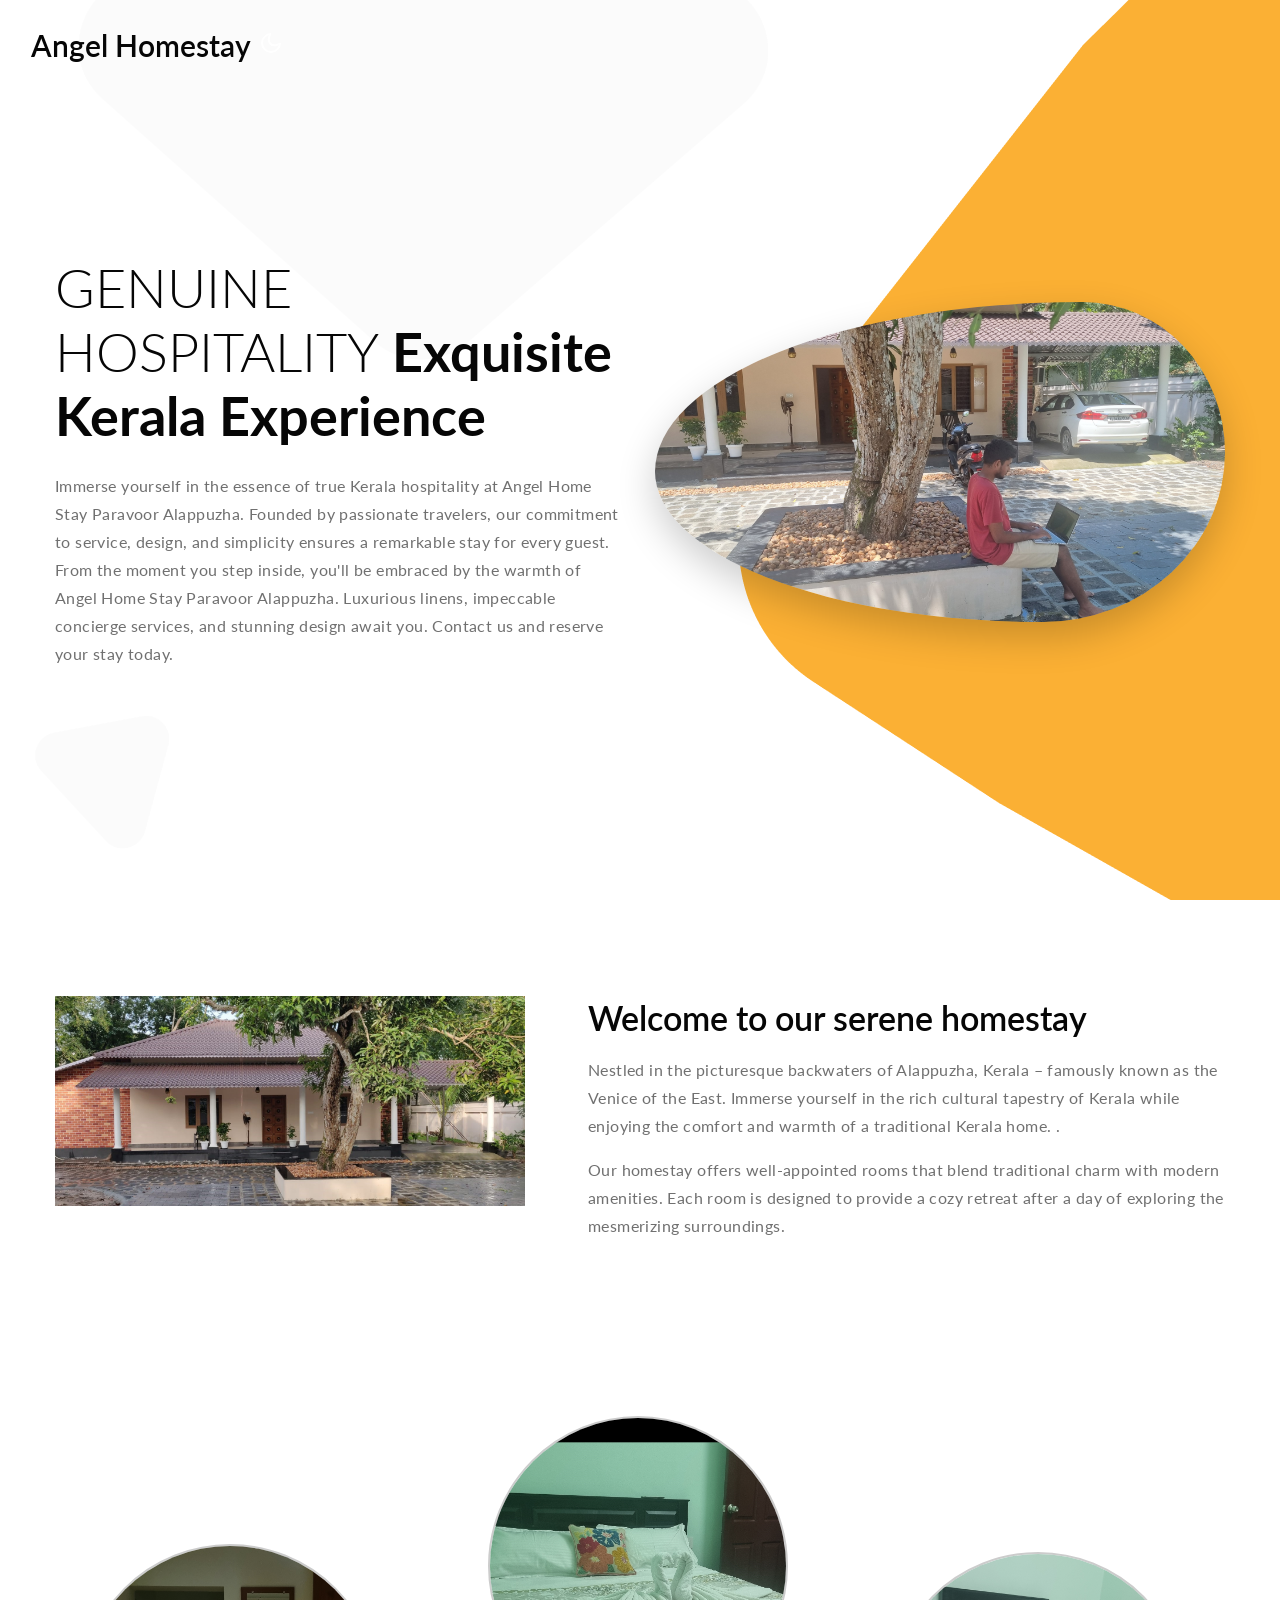
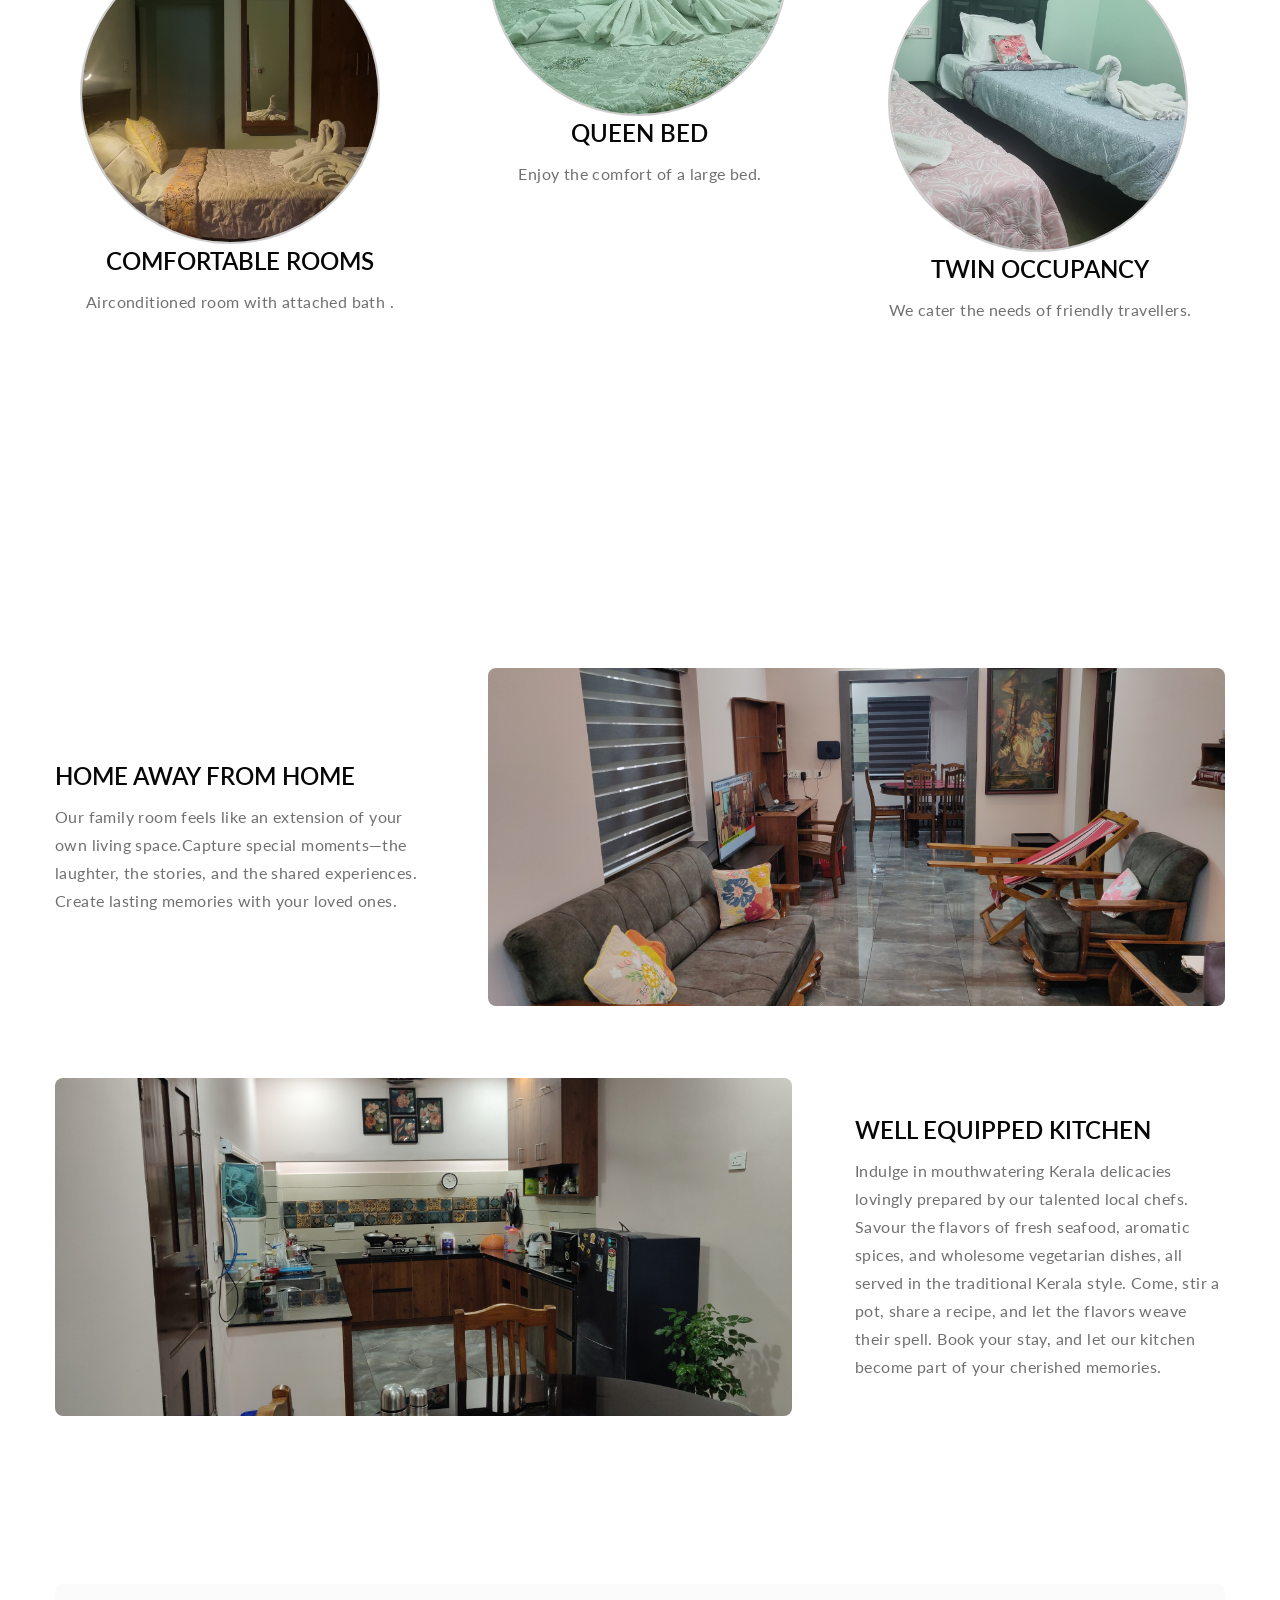
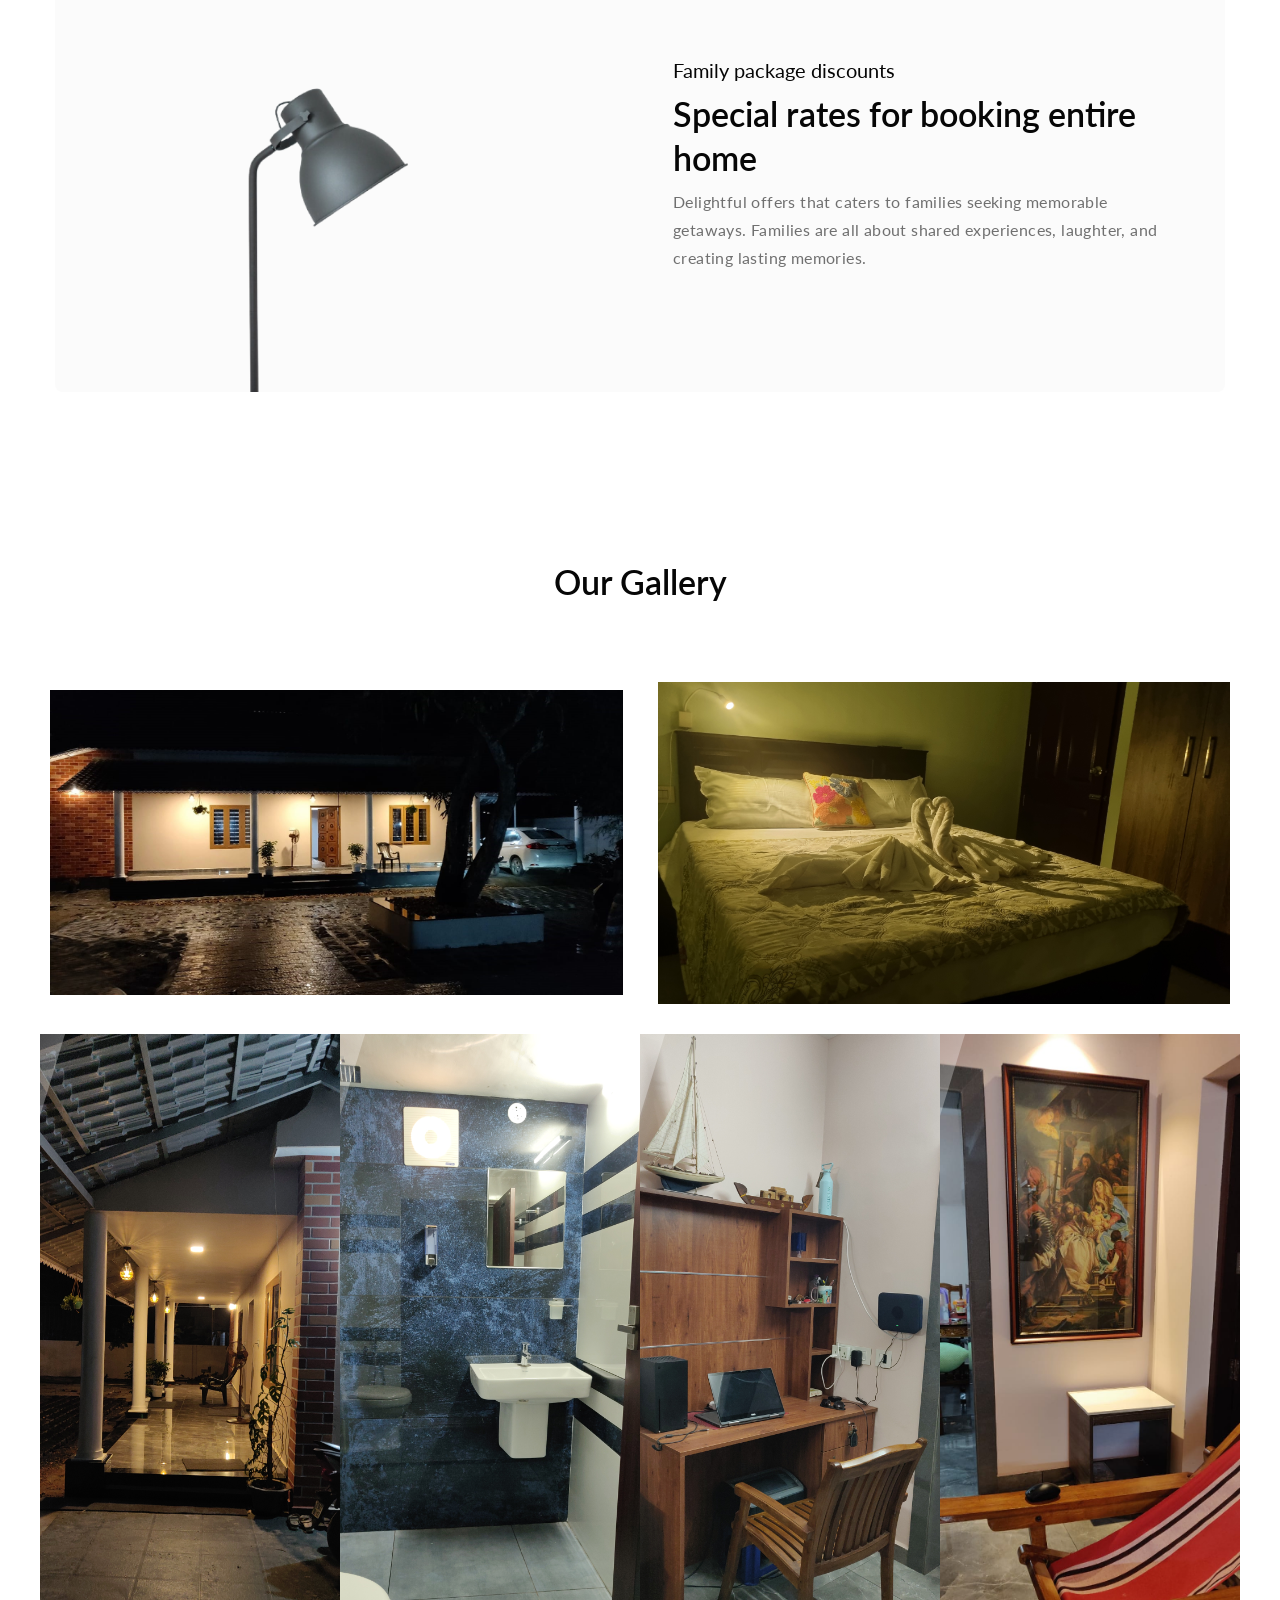
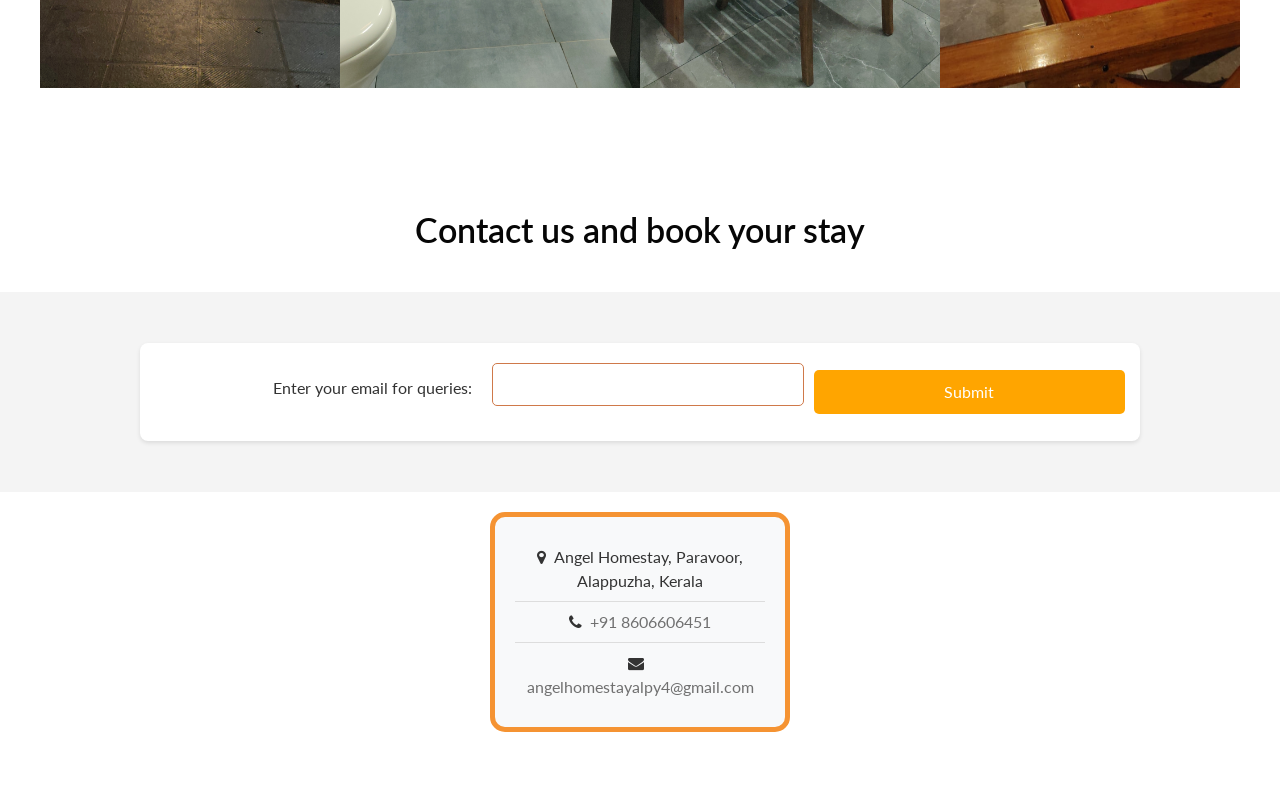
==== commit ec427c5c: "working gform" ====
--- a/index.html
+++ b/index.html
@@ -10,11 +10,11 @@
     <meta charset="utf-8">
     <meta name="viewport" content="width=device-width, initial-scale=1, shrink-to-fit=no">
     <title>Angel Homestay</title>
-    <!-- google-fonts -->
+    
     <link href="//fonts.googleapis.com/css2?family=Lato:wght@100;300;400;700;900&display=swap" rel="stylesheet">
-    <!-- //google-fonts -->
-    <!-- Template CSS Style link -->
+    
     <link rel="stylesheet" href="assets/css/style-starter.css">
+    <link rel="stylesheet" href="emailFormField.css">
 </head>
 
 <body>
@@ -202,46 +202,6 @@
                     </div>
                     
                 </div>
-                <!--
-                <div>
-                    <div class="flex-container2">
-                        <div class="column column3">
-                            <a href="assets/images/g1.jpg">
-                                <figure>
-                                    <img src="assets/images/g1.jpg"/>
-                                </figure>
-                            </a>
-
-                        </div>
-
-                        <div class="column column3">
-                            <a href="assets/images/g2.jpg">
-                                <figure>
-                                    <img src="assets/images/g2.jpg"/>
-                                </figure>
-                            </a>
-
-                        </div>
-
-                        <div class="column column3">
-                            <a href="assets/images/g3.jpg">
-                                <figure>
-                                    <img src="assets/images/g3.jpg"/>
-                                </figure>
-                            </a>
-
-                        </div>
-
-                        <div class="column column3">
-                            <a href="assets/images/g4.jpg">
-                                <figure>
-                                    <img src="assets/images/g4.jpg"/>
-                                </figure>
-                            </a>
-
-                        </div>
-                    </div>
-                -->
                 
                 <div class="col-4 gallery-img-grid gallery_grid1 hover14 column">
                     <div class="gallery_effect">
@@ -281,24 +241,6 @@
                 </div>
                 </div>
                 
-                <!--div class="col-4 gallery-img-grid hover14 column">
-                    <div class="gallery_effect">
-                        <a href="assets/images/g5.jpg" class="js-img-viwer d-block">
-                            <figure>
-                                <img src="assets/images/g5.jpg" alt=" " class="img-fluid" />
-                            </figure>
-                        </a>
-                    </div>
-                </!--div>
-                <div class="col-4 gallery-img-grid hover14 column">
-                    <div class="gallery_effect">
-                        <a href="assets/images/g6.jpg" class="js-img-viwer d-block">
-                            <figure>
-                                <img src="assets/images/g6.jpg" alt=" " class="img-fluid" />
-                            </figure>
-                        </a>
-                    </div>
-                </div>-->
             </div>
         </div>
     </div>
@@ -315,71 +257,58 @@
     <!-- //text content -->
 
     <!-- form section -->
-    <div class="main-w3 px-md-4 " id="newsletter">
-        <div class="container ">
-            <div class="w3l-forms-9 py-4 m-auto px-md-5 px-4" style="max-width:1000px">
-                <div class="container-fluid ">
-                    <div class="row align-items-center">
-                        <div class="main-midd col-xl-6 col-lg-5">
-                            <p  style="font-size: 20px;">Put your email address</p>
-                        </div>
-                        <div class="main-midd-2 col-xl-6 col-lg-7 mt-lg-0 ">
-                            <form id="emailform">
-                                <input type="email" id="email" placeholder="Enter your email" name="email" required/>
-                                <button type="submit">Submit</button>
-                            </form>
-                        </div>
-                    </div>
-                </div>
-            </div>
-        </div>
+    
+    <div class="formBody">
+        <div class="form-container">
+            <form id="emailForm">
+                <div class="form-row">
+                    <div class="form-label">
+                        <label for="email" style="font-size: 16px;  color: #333; display: block;
+                        margin-bottom: 8px;">Enter your email for queries:</label> 
+                        
+                    </div>
+    
+                    <div class="form-input">
+                        <input type="email" id="email" name="email" 
+                        required 
+                        style="width: 100%;
+                        padding: 10px;
+                        margin-bottom: 15px;
+                        border: 1px solid #cf794a;
+                        border-radius: 5px;
+                        font-size: 14px;
+                        box-sizing: border-box;
+                        transition: border-color 0.3s ease-in-out ">
+    
+                        <button type="submit" style="
+                        width: 100%;
+                        padding: 10px;
+                        background-color: #ffa500;
+                        color: white;
+                        border: none;
+                        border-radius: 5px;
+                        font-size: 16px;
+                        cursor: pointer;
+                        transition: background-color 0.3s ease-in-out;">Submit</button>
+    
+                    </div>
+        
+                    </div>
+                
+            </form>
+        </div>
+
     </div>
-
-    <script>
-        document.getElementById('emailForm').addEventListener('submit', function(e) {
-            e.preventDefault();
-
-            // Get the email address entered by the user
-            var email = document.getElementById('email').value;
-
-            // Replace with your Google Form ID and field name
-            var googleFormId = '1FAIpQLSetTLe1DRRwJEq3XCVMCdRPRupU7_N-d_5FL09_ZwNpqZqrGQ';
-            var emailFieldName = 'entry.473806004'; // Replace with your Google Form's field name
-
-            // Construct the Google Form submission URL
-            var submitURL = `https://docs.google.com/forms/d/e/${googleFormId}/formResponse`;
-            var formData = new FormData();
-            formData.append(emailFieldName, email);
-
-            // Send the form data to Google Form
-            fetch(submitURL, {
-                method: 'POST',
-                mode: 'no-cors',
-                body: formData
-            }).then(function() {
-                alert('Email submitted successfully!');
-            }).catch(function(error) {
-                alert('There was an error submitting your email.');
-            });
-        });
-    </script>
+    
+    
+
+   
     <!-- //form section -->
 
     <!-- footer -->
     
                     
-                    <!-- <div class="col-lg-3 footer-contact-list mt-lg-0 mt-md-5 mt-4 align-items-center">
-                        <h6 class="footer-title-29">Contact Info </h6>
-                        <ul class="align-items-center">
-                            <li class="d-flex align-items-center py-2"><i class="fa fa-map-marker mr-2"
-                                    aria-hidden="true"></i>Angel Homestay, Paravoor, Alappuzha, Kerala</li>
-                            <li class="d-flex align-items-center py-2"><i class="fa fa-phone mr-2"
-                                    aria-hidden="true"></i><a href="tel:+12 23456790">+91
-                                    8606606451</a></li>
-                            <li class="d-flex align-items-center py-2"><i class="fa fa-envelope mr-2"
-                                    aria-hidden="true"></i><a href="mailto:angelhomestayalpy4@gmail.co">angelhomestayalpy4@gmail.com</a></li>
-                        </ul>
-                    </div> -->
+                    
                     <div class="container21">
                         <ul class="centered-list">
                             <li class="  py-2"><i class="fa fa-map-marker mr-2"
@@ -475,6 +404,34 @@
             autoType(".type-js", 200);
         });
     </script>
+    <script>
+        
+        document.getElementById('emailForm').addEventListener('submit', function(e) {
+            e.preventDefault();
+
+            
+            var email = document.getElementById('email').value;
+
+            
+            var googleFormId = '1FAIpQLSdQN7vgOjom4d_KnNw1zShLOSnuyMyXJwBbT3Yb2CE7CimA4Q';
+            var emailFieldName = 'entry.1196940652'; 
+
+            var submitURL = `https://docs.google.com/forms/d/e/${googleFormId}/formResponse`;
+            var formData = new FormData();
+            formData.append(emailFieldName, email);
+
+           
+            fetch(submitURL, {
+                method: 'POST',
+                mode: 'no-cors',
+                body: formData
+            }).then(function() {
+                alert('Email submitted successfully!');
+            }).catch(function(error) {
+                alert('There was an error submitting your email.');
+            });
+        });
+    </script>
     
 </body>
 
--- a/assets/css/style-starter.css
+++ b/assets/css/style-starter.css
@@ -17543,6 +17543,68 @@
   flex-basis: 25%;
 }
 
+
+
+.formBody {
+  margin: 0;
+  display: flex;
+  justify-content: center;
+  align-items: center;
+  height: 200px;
+  background-color: #f4f4f4;
+}
+
+.form-container {
+  background-color: #fff;
+  padding: 20px;
+  border-radius: 8px;
+  box-shadow: 0 2px 4px rgba(0, 0, 0, 0.1);
+  width: 80%;
+  max-width: 1000px;
+}
+
+.form-row {
+  display: flex;
+  align-items: center;
+}
+
+.form-label {
+  flex: 1;
+  text-align: right;
+  padding-right: 20px;
+  font-size: 16px;
+}
+
+.form-input {
+  flex: 2;
+  display: flex;
+  align-items: center;
+}
+
+.form-input input {
+  width: 70%; /* Adjust the width of the input box */
+  padding: 8px;
+  font-size: 16px;
+  border: 1px solid #ccc;
+  border-radius: 4px;
+  margin-right: 10px;
+}
+
+.form-input button {
+  padding: 8px 16px;
+  font-size: 16px;
+  color: #fff;
+  background-color: #ffa500;
+  border: none;
+  border-radius: 4px;
+  cursor: pointer;
+}
+
+.form-input button:hover {
+  background-color: #0056b3;
+}
+
+
 /* Responsive behavior */
 @media (max-width: 768px) {
   .flex-container {
